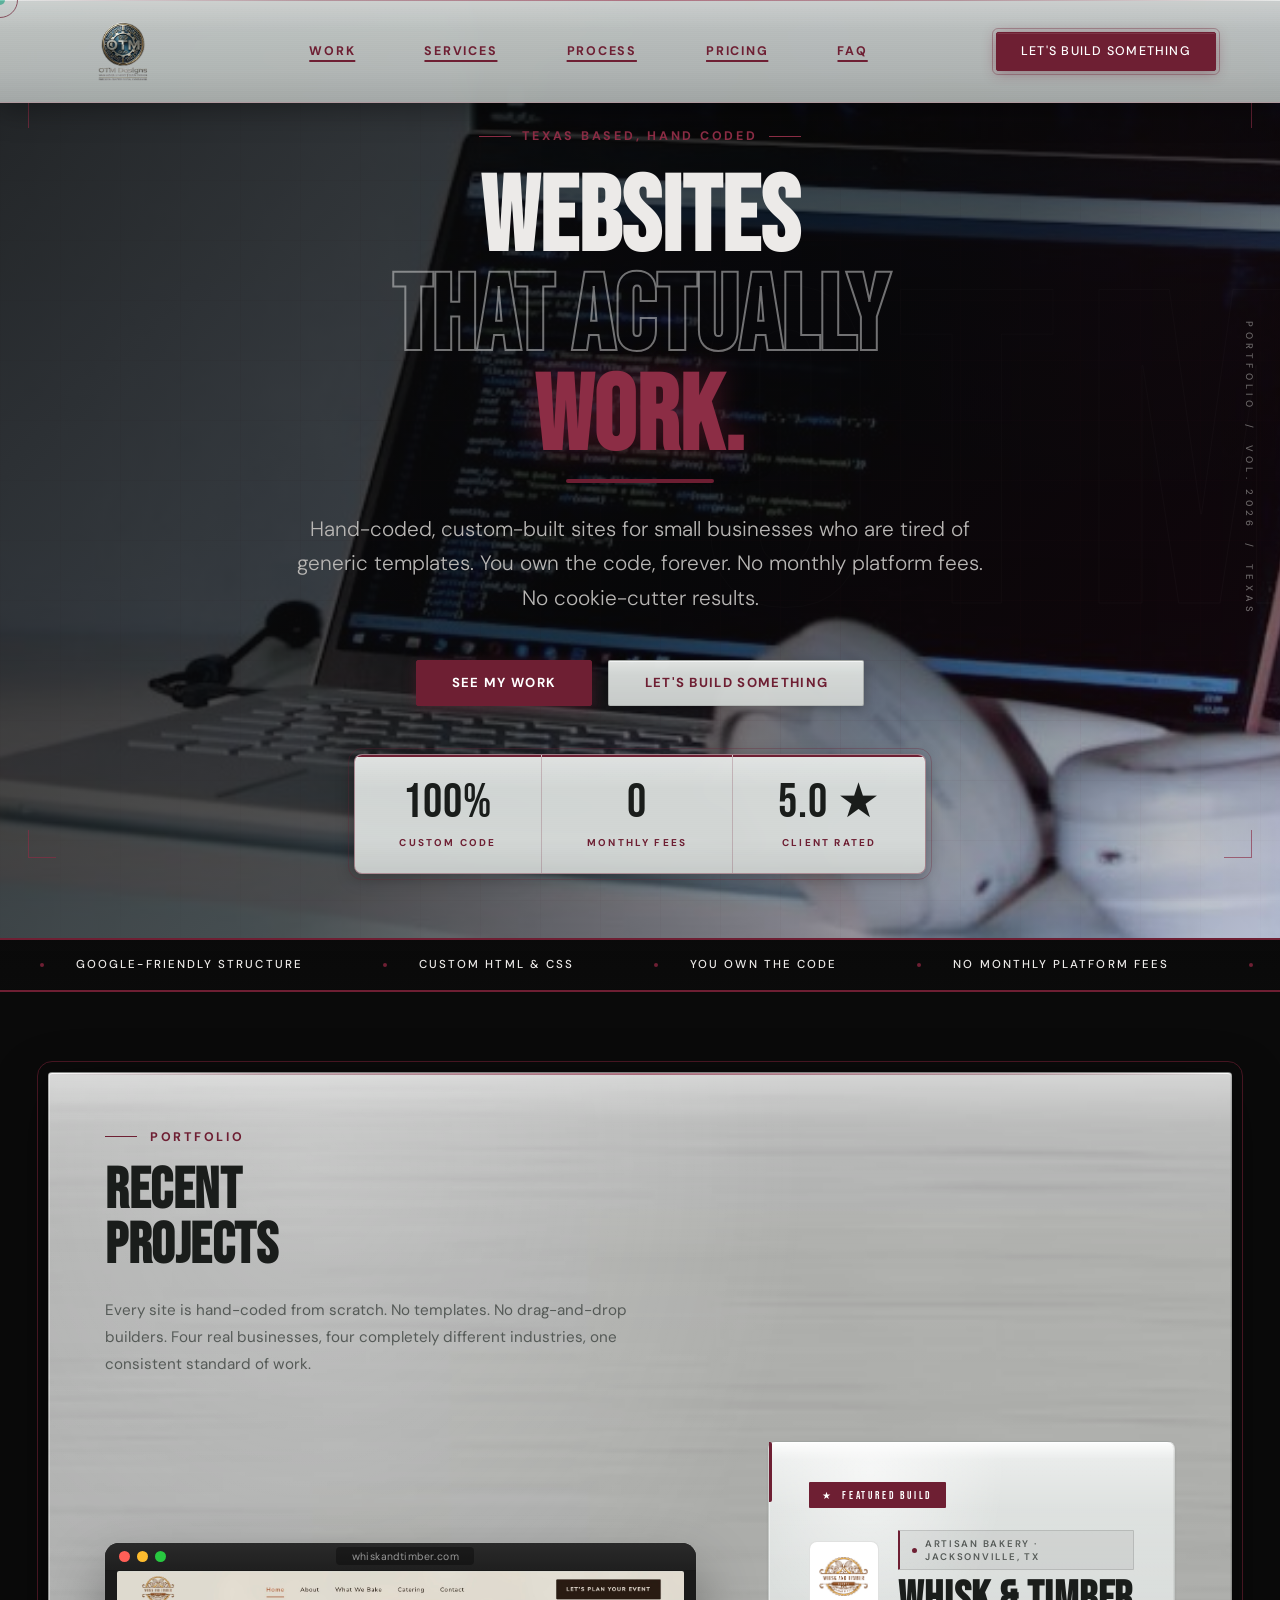
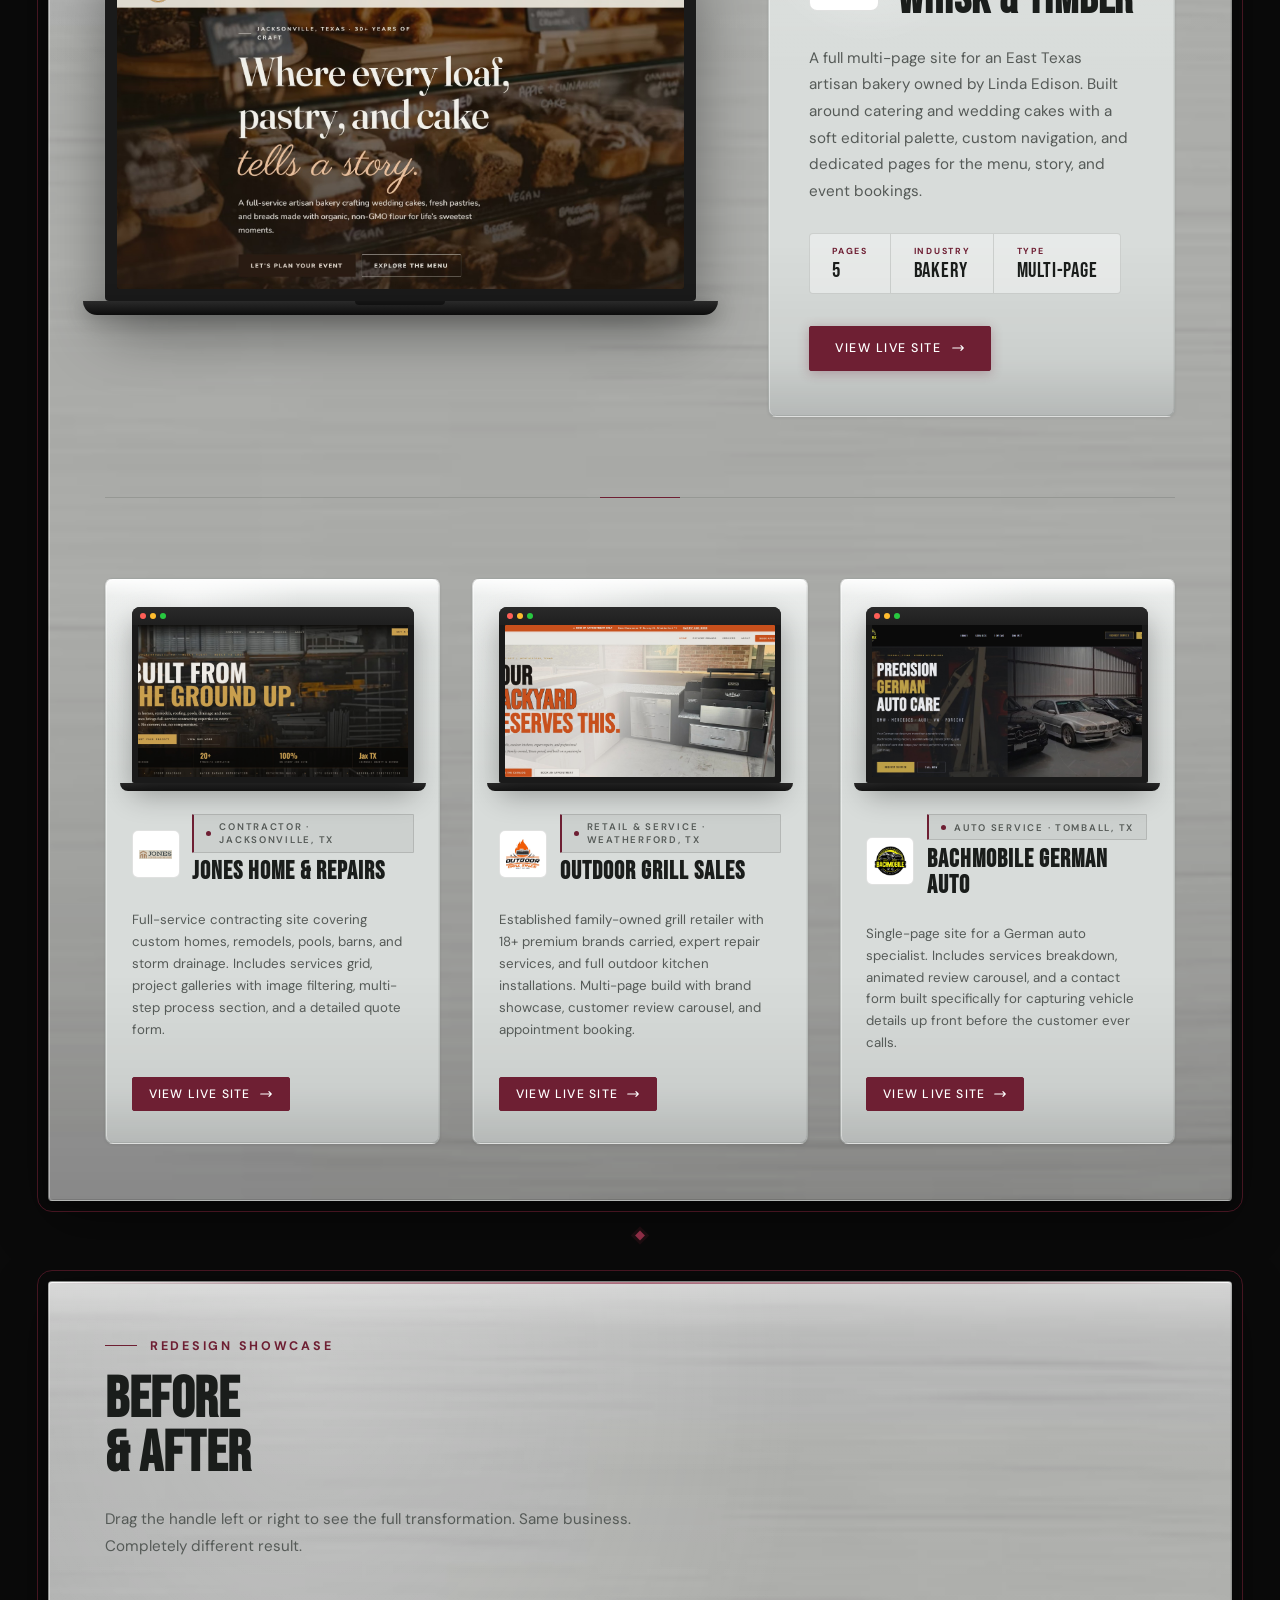
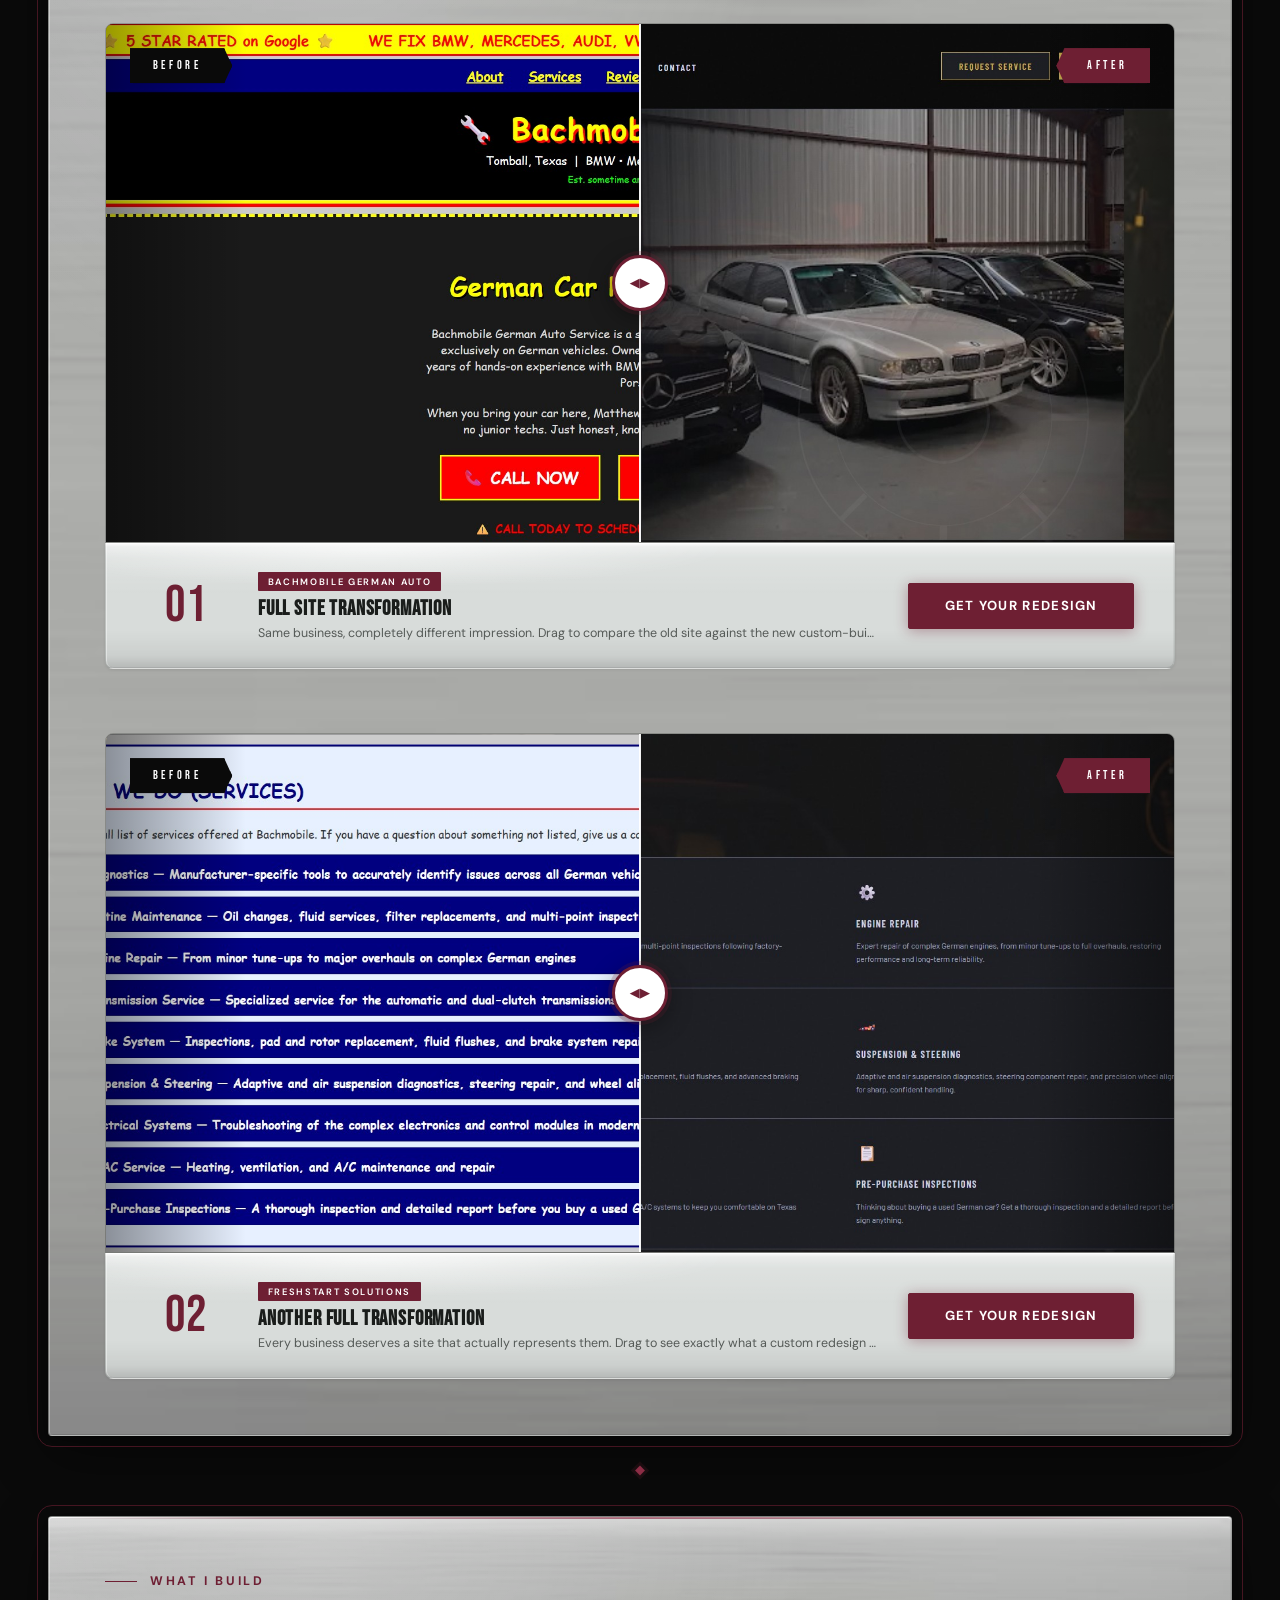
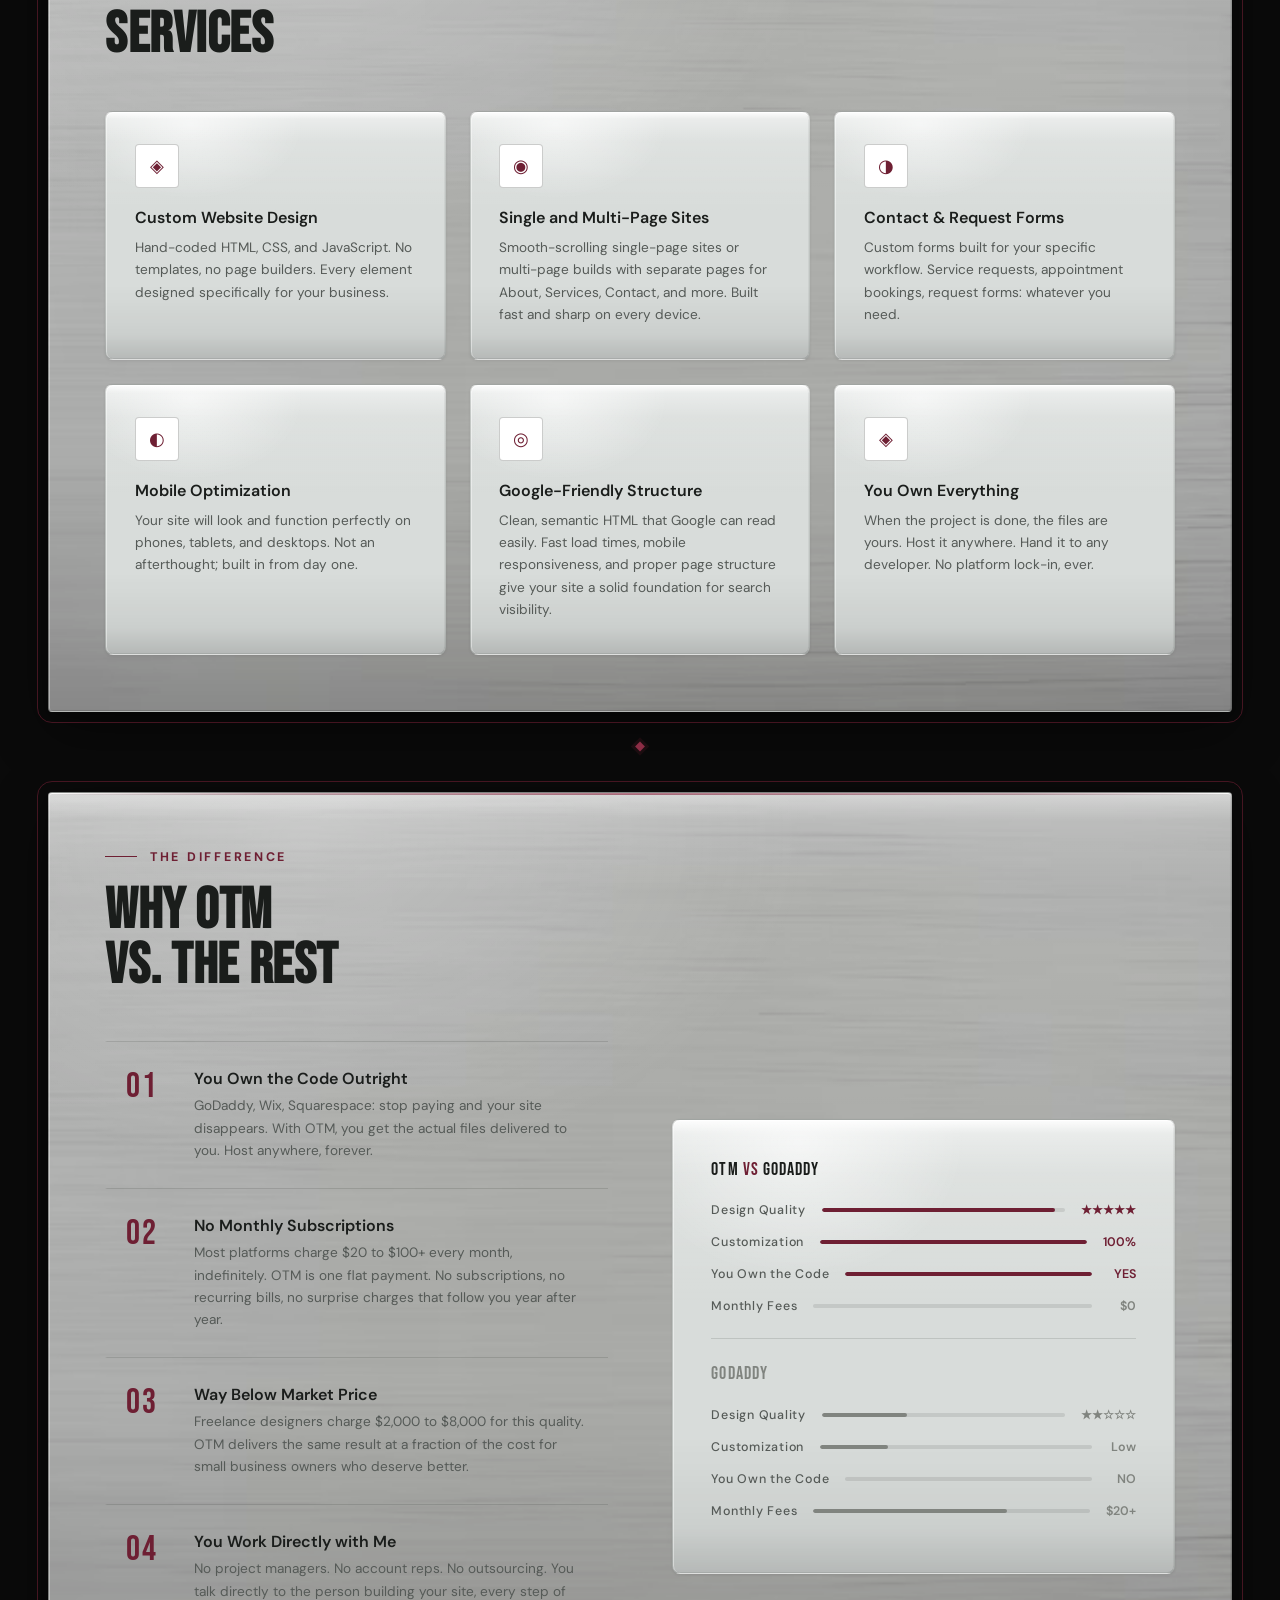
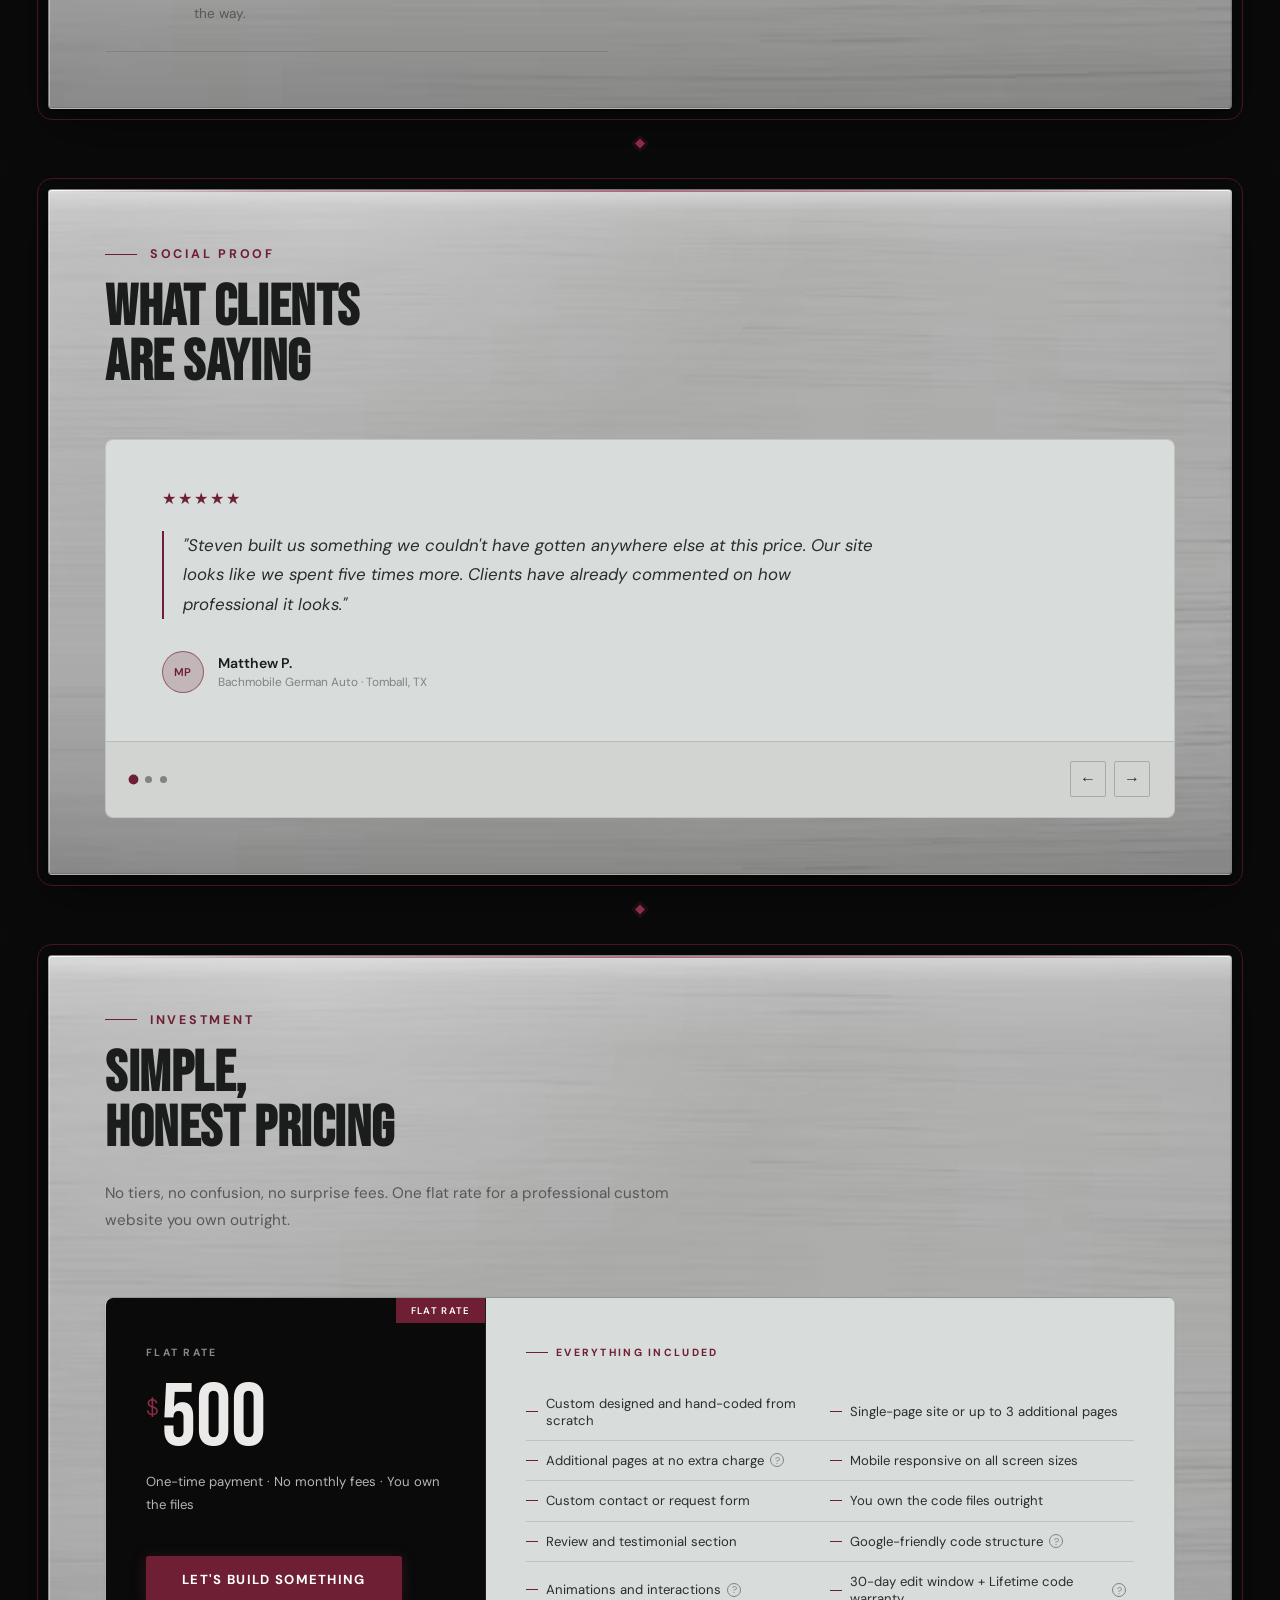
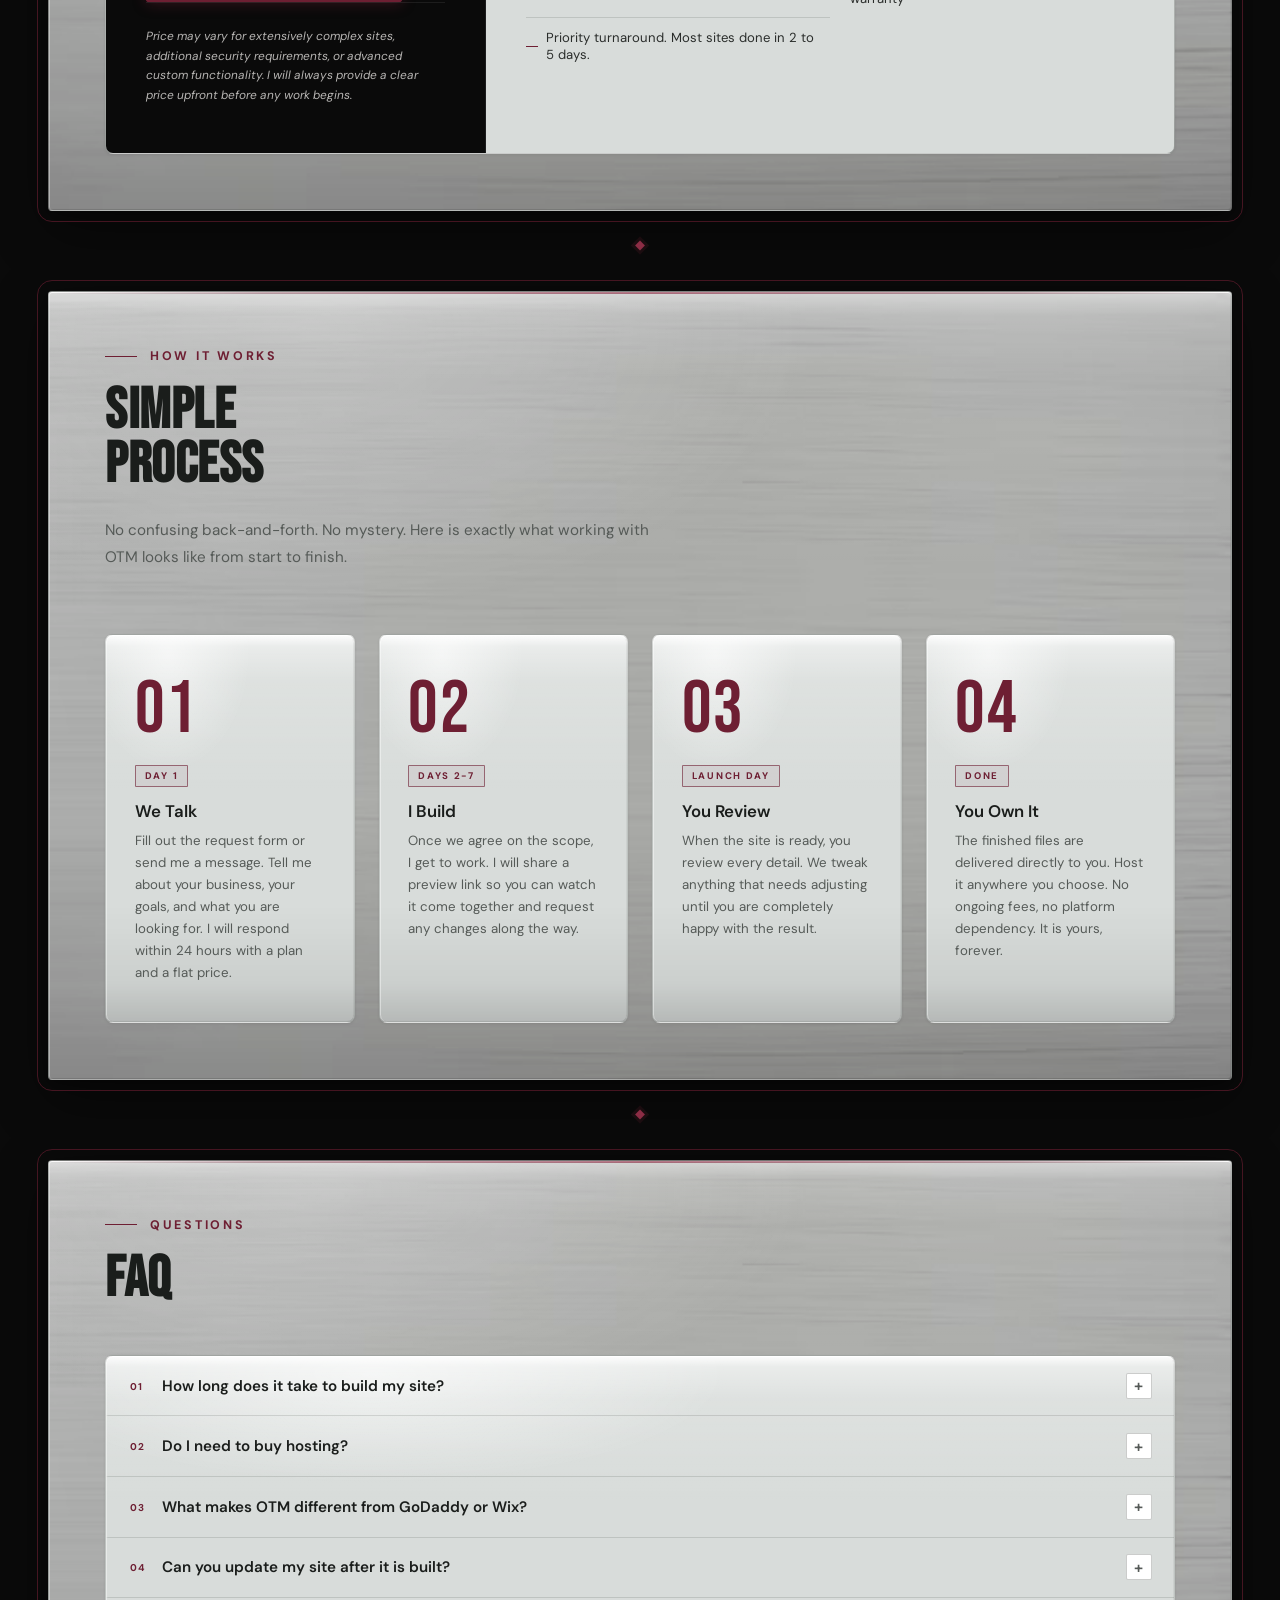
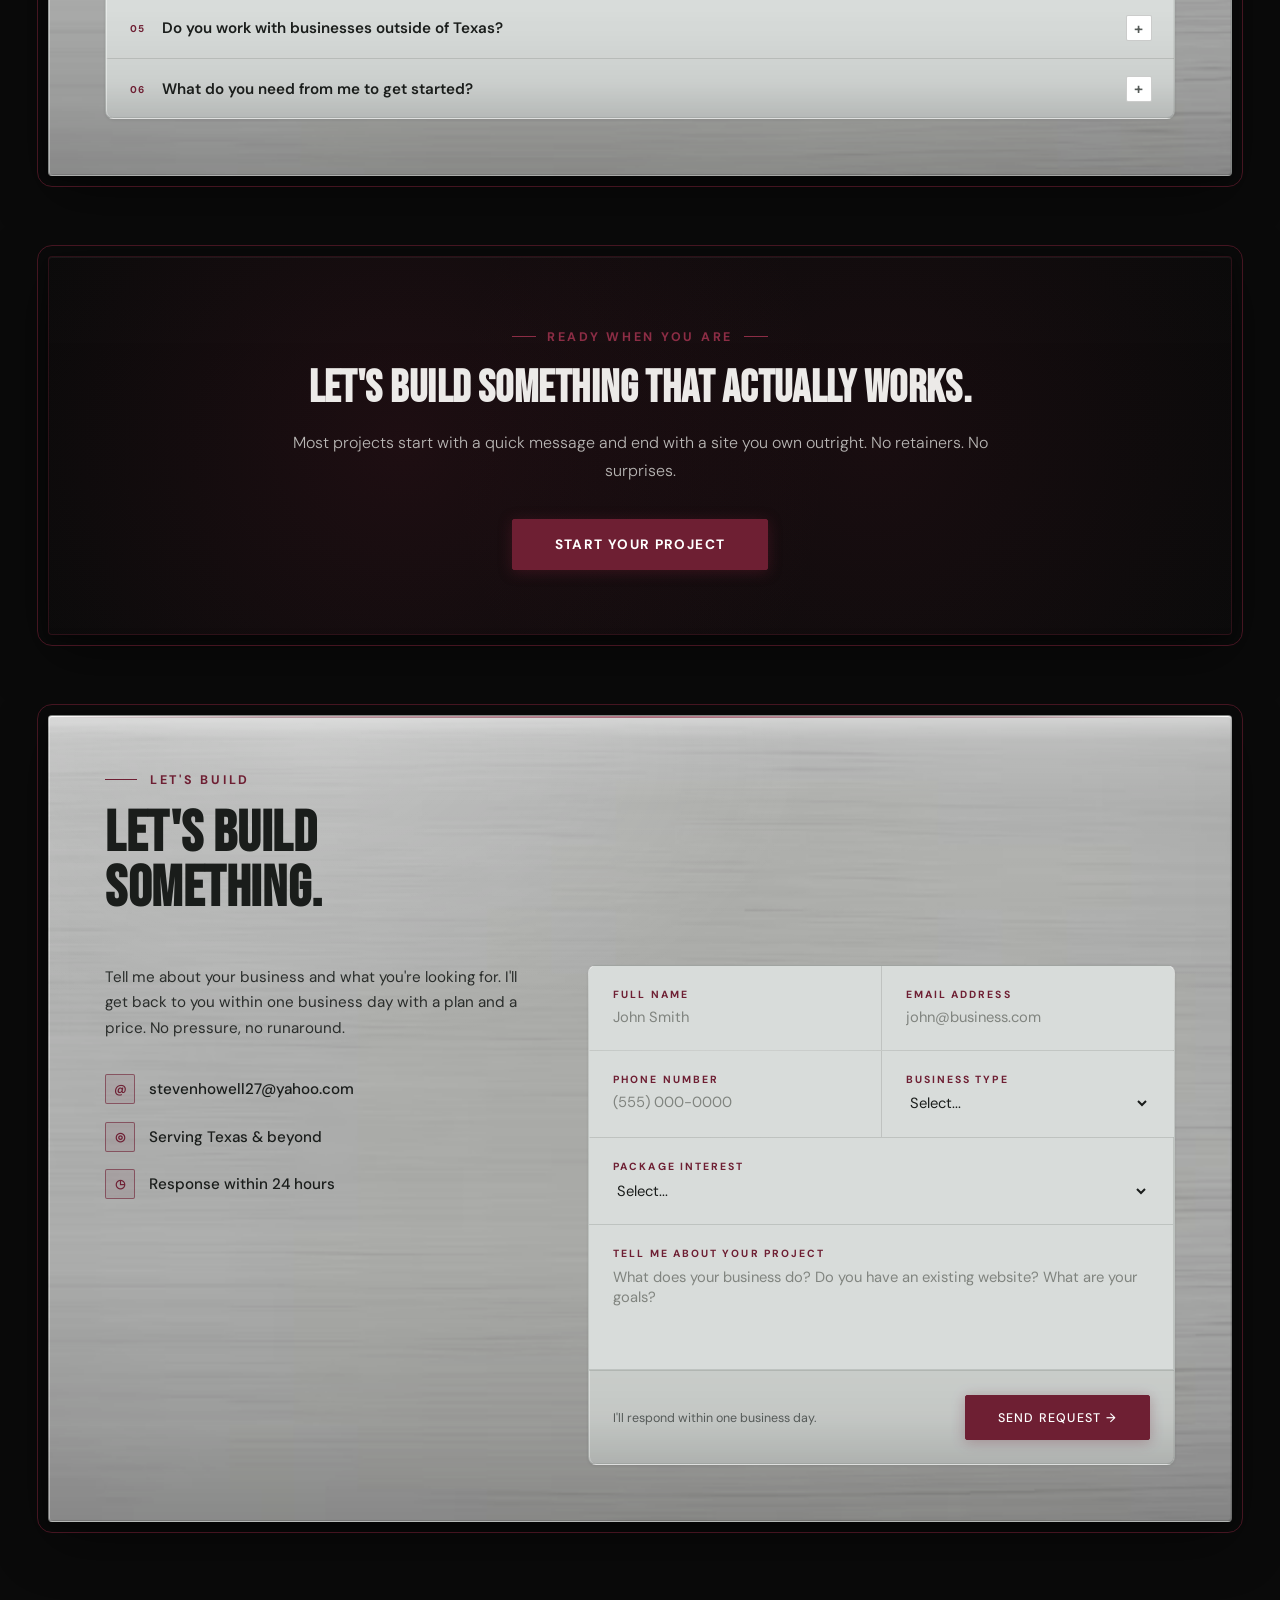
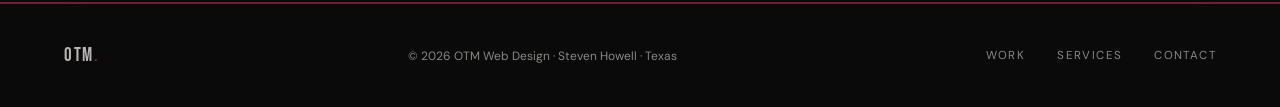
==== index.html @ e5c15d94 "Polishedddd" ====
<!DOCTYPE html>
<html lang="en">
<head>
<meta charset="UTF-8">
<meta name="viewport" content="width=device-width, initial-scale=1.0">
<title>OTM Web Design | Steven Howell</title>
<meta name="description" content="Custom hand-coded websites for small businesses. One flat fee. You own the code. No monthly platform fees. Built in Texas, serving everywhere.">
<link rel="preconnect" href="https://fonts.googleapis.com">
<link rel="preconnect" href="https://fonts.gstatic.com" crossorigin>
<link href="https://fonts.googleapis.com/css2?family=Bebas+Neue&family=DM+Sans:ital,opsz,wght@0,9..40,300;0,9..40,400;0,9..40,500;0,9..40,700;1,9..40,300&display=swap" rel="stylesheet">
<link rel="stylesheet" href="style.css">
</head>
<body data-page="home">

<!-- Scroll Progress Bar -->
<div id="progress-bar"></div>

<!-- Back to Top -->
<button id="back-top" onclick="window.scrollTo({top:0,behavior:'smooth'})" aria-label="Back to top">↑</button>

<!-- Custom Cursor -->
<div class="cursor" id="cursor"></div>
<div class="cursor-ring" id="cursor-ring"></div>

<!-- Floating Contact Button -->
<a href="#contact" id="float-contact">Let's Talk</a>

<!-- NAV -->
<nav>
  <a href="#" class="nav-logo-text" id="nav-logo">
    <img src="assets/assets-logo.png" alt="OTM Web Design" class="nav-logo-img" id="logo-img" onerror="this.style.display='none'; document.getElementById('logo-fallback').style.display='inline';">
    <span id="logo-fallback" style="display:none;">OTM<span style="color:var(--maroon);">.</span></span>
  </a>
  <button class="nav-toggle" id="navToggle" aria-label="Menu" aria-expanded="false">
    <span></span><span></span><span></span>
  </button>
  <ul class="nav-links" id="navLinks">
    <li><a href="#work">Work</a></li>
    <li><a href="#services">Services</a></li>
    <li><a href="#process">Process</a></li>
    <li><a href="#pricing">Pricing</a></li>
    <li><a href="#faq">FAQ</a></li>
    <li class="nav-mobile-cta"><a href="#contact">Let's Build</a></li>
  </ul>
  <a href="#contact" class="nav-cta">Let's Build Something</a>
</nav>

<!-- HERO -->
<section class="hero">
  <div class="hero-grid-bg"></div>
  <div class="hero-glow"></div>
  <div class="hero-bg-text">OTM</div>
  <div class="hero-frame" aria-hidden="true">
    <span class="hero-corner hero-corner-tl"></span>
    <span class="hero-corner hero-corner-tr"></span>
    <span class="hero-corner hero-corner-bl"></span>
    <span class="hero-corner hero-corner-br"></span>
    <div class="hero-vertical-meta">Portfolio &nbsp;/&nbsp; Vol. 2026 &nbsp;/&nbsp; Texas</div>
  </div>

  <div class="hero-content">
    <div class="hero-eyebrow">Texas Based, Hand Coded</div>
    <h1 class="hero-title">
      Websites<br>
      <span class="outline">That Actually</span><br>
      <span class="amber">
        <span class="word-cycle" id="wordCycle">Work.</span>
        <span class="hero-accent" id="heroAccent"></span>
      </span>
    </h1>
    <p class="hero-sub">
      Hand-coded, custom-built sites for small businesses who are tired of generic templates.
      You own the code, forever. No monthly platform fees. No cookie-cutter results.
    </p>
    <div class="hero-actions">
      <a href="#work" class="btn-primary">See My Work</a>
      <a href="#contact" class="btn-ghost">Let's Build Something</a>
    </div>
    <div class="hero-stats">
      <div class="stat-item">
        <div class="stat-num" data-target="100" data-suffix="%">100%</div>
        <div class="stat-label">Custom Code</div>
      </div>
      <div class="stat-item">
        <div class="stat-num" data-target="0" data-suffix="">$0</div>
        <div class="stat-label">Monthly Fees</div>
      </div>
      <div class="stat-item">
        <div class="stat-num">5.0 ★</div>
        <div class="stat-label">Client Rated</div>
      </div>
    </div>
  </div>
</section>

<!-- MARQUEE -->
<div class="marquee-strip">
  <div class="marquee-track" id="marquee">
    <div class="marquee-item"><span class="marquee-dot"></span>Google-Friendly Structure</div>
    <div class="marquee-item"><span class="marquee-dot"></span>Custom HTML &amp; CSS</div>
    <div class="marquee-item"><span class="marquee-dot"></span>You Own the Code</div>
    <div class="marquee-item"><span class="marquee-dot"></span>No Monthly Platform Fees</div>
    <div class="marquee-item"><span class="marquee-dot"></span>Mobile Optimized</div>
    <div class="marquee-item"><span class="marquee-dot"></span>Fast Load Times</div>
    <div class="marquee-item"><span class="marquee-dot"></span>Built for Small Business</div>
    <div class="marquee-item"><span class="marquee-dot"></span>Contact Forms Included</div>
    <div class="marquee-item"><span class="marquee-dot"></span>Google-Friendly Structure</div>
    <div class="marquee-item"><span class="marquee-dot"></span>Custom HTML &amp; CSS</div>
    <div class="marquee-item"><span class="marquee-dot"></span>You Own the Code</div>
    <div class="marquee-item"><span class="marquee-dot"></span>No Monthly Platform Fees</div>
    <div class="marquee-item"><span class="marquee-dot"></span>Mobile Optimized</div>
    <div class="marquee-item"><span class="marquee-dot"></span>Fast Load Times</div>
    <div class="marquee-item"><span class="marquee-dot"></span>Built for Small Business</div>
    <div class="marquee-item"><span class="marquee-dot"></span>Contact Forms Included</div>
  </div>
</div>

<!-- WORK -->
<section id="work">
  <div class="section-label reveal">Portfolio</div>
  <h2 class="section-title reveal reveal-delay-1">Recent<br>Projects</h2>
  <p class="section-intro reveal reveal-delay-2">Every site is hand-coded from scratch. No templates. No drag-and-drop builders. Four real businesses, four completely different industries, one consistent standard of work.</p>

  <!-- FEATURED HERO PROJECT -->
  <div class="work-featured reveal reveal-delay-2">
    <div class="featured-laptop">
      <div class="laptop-screen">
        <div class="laptop-browser-bar">
          <span class="browser-dot dot-red"></span>
          <span class="browser-dot dot-yellow"></span>
          <span class="browser-dot dot-green"></span>
          <span class="browser-url">whiskandtimber.com</span>
        </div>
        <img src="assets/assets-whiskandtimber.jpg" alt="Whisk & Timber Artisan Bakery website" class="laptop-img">
      </div>
      <div class="laptop-base"></div>
    </div>
    <div class="featured-info">
      <div class="featured-badge">Featured Build</div>
      <div class="featured-header">
        <div class="featured-logo">
          <img src="assets/logo-whiskandtimber.png" alt="Whisk & Timber logo">
        </div>
        <div class="featured-header-text">
          <div class="work-tag">Artisan Bakery · Jacksonville, TX</div>
          <h3 class="featured-title">Whisk &amp; Timber</h3>
        </div>
      </div>
      <p class="featured-desc">A full multi-page site for an East Texas artisan bakery owned by Linda Edison. Built around catering and wedding cakes with a soft editorial palette, custom navigation, and dedicated pages for the menu, story, and event bookings.</p>
      <div class="featured-meta">
        <div class="meta-item">
          <div class="meta-label">Pages</div>
          <div class="meta-value">5</div>
        </div>
        <div class="meta-item">
          <div class="meta-label">Industry</div>
          <div class="meta-value">Bakery</div>
        </div>
        <div class="meta-item">
          <div class="meta-label">Type</div>
          <div class="meta-value">Multi-page</div>
        </div>
      </div>
      <a href="https://whiskandtimber.com" target="_blank" rel="noopener" class="featured-link">
        View Live Site
        <svg fill="none" viewBox="0 0 24 24" stroke="currentColor" stroke-width="2"><path stroke-linecap="round" stroke-linejoin="round" d="M17 8l4 4m0 0l-4 4m4-4H3"/></svg>
      </a>
    </div>
  </div>

  <!-- SECONDARY PROJECTS GRID -->
  <div class="work-grid-new">
    <div class="work-card-new reveal">
      <div class="mini-laptop">
        <div class="mini-screen">
          <div class="mini-browser-bar">
            <span class="browser-dot dot-red"></span>
            <span class="browser-dot dot-yellow"></span>
            <span class="browser-dot dot-green"></span>
          </div>
          <img src="assets/assets-joneshomesrepairs.jpg" alt="Jones Home & Repairs website">
        </div>
        <div class="mini-base"></div>
      </div>
      <div class="card-header">
        <div class="card-logo">
          <img src="assets/logo-joneshomesrepairs.png" alt="Jones Home & Repairs logo">
        </div>
        <div class="card-header-text">
          <div class="work-tag">Contractor · Jacksonville, TX</div>
          <h3>Jones Home &amp; Repairs</h3>
        </div>
      </div>
      <p>Full-service contracting site covering custom homes, remodels, pools, barns, and storm drainage. Includes services grid, project galleries with image filtering, multi-step process section, and a detailed quote form.</p>
      <a href="https://joneshomesrepairs.com" target="_blank" rel="noopener" class="work-link">
        View Live Site
        <svg fill="none" viewBox="0 0 24 24" stroke="currentColor" stroke-width="2"><path stroke-linecap="round" stroke-linejoin="round" d="M17 8l4 4m0 0l-4 4m4-4H3"/></svg>
      </a>
    </div>

    <div class="work-card-new reveal reveal-delay-1">
      <div class="mini-laptop">
        <div class="mini-screen">
          <div class="mini-browser-bar">
            <span class="browser-dot dot-red"></span>
            <span class="browser-dot dot-yellow"></span>
            <span class="browser-dot dot-green"></span>
          </div>
          <img src="assets/assets-outdoorgrillsales.jpg" alt="Outdoor Grill Sales website">
        </div>
        <div class="mini-base"></div>
      </div>
      <div class="card-header">
        <div class="card-logo">
          <img src="assets/logo-outdoorgrillsales.png" alt="Outdoor Grill Sales logo">
        </div>
        <div class="card-header-text">
          <div class="work-tag">Retail &amp; Service · Weatherford, TX</div>
          <h3>Outdoor Grill Sales</h3>
        </div>
      </div>
      <p>Established family-owned grill retailer with 18+ premium brands carried, expert repair services, and full outdoor kitchen installations. Multi-page build with brand showcase, customer review carousel, and appointment booking.</p>
      <a href="https://outdoorgrillsales.com" target="_blank" rel="noopener" class="work-link">
        View Live Site
        <svg fill="none" viewBox="0 0 24 24" stroke="currentColor" stroke-width="2"><path stroke-linecap="round" stroke-linejoin="round" d="M17 8l4 4m0 0l-4 4m4-4H3"/></svg>
      </a>
    </div>

    <div class="work-card-new reveal reveal-delay-2">
      <div class="mini-laptop">
        <div class="mini-screen">
          <div class="mini-browser-bar">
            <span class="browser-dot dot-red"></span>
            <span class="browser-dot dot-yellow"></span>
            <span class="browser-dot dot-green"></span>
          </div>
          <img src="assets/assets-bachmobile.jpg" alt="Bachmobile German Auto website">
        </div>
        <div class="mini-base"></div>
      </div>
      <div class="card-header">
        <div class="card-logo">
          <img src="assets/logo-bachmobile.png" alt="Bachmobile German Auto logo">
        </div>
        <div class="card-header-text">
          <div class="work-tag">Auto Service · Tomball, TX</div>
          <h3>Bachmobile German Auto</h3>
        </div>
      </div>
      <p>Single-page site for a German auto specialist. Includes services breakdown, animated review carousel, and a contact form built specifically for capturing vehicle details up front before the customer ever calls.</p>
      <a href="https://bachmobilegerman.com" target="_blank" rel="noopener" class="work-link">
        View Live Site
        <svg fill="none" viewBox="0 0 24 24" stroke="currentColor" stroke-width="2"><path stroke-linecap="round" stroke-linejoin="round" d="M17 8l4 4m0 0l-4 4m4-4H3"/></svg>
      </a>
    </div>
  </div>
</section>

<!-- BEFORE / AFTER SHOWCASE -->
<section class="ba-section">
  <div class="section-label reveal">Redesign Showcase</div>
  <h2 class="section-title reveal reveal-delay-1">Before<br>&amp; After</h2>
  <p class="section-intro reveal reveal-delay-2">Drag the handle left or right to see the full transformation. Same business. Completely different result.</p>

  <!-- Slider 1 -->
  <div class="ba-wrap reveal reveal-delay-2">
    <div class="ba-slider" id="baSlider1">
      <img src="assets/assets-after1.jpg" alt="Before" class="ba-img-before">
      <img src="assets/assets-before1.jpg" alt="After" class="ba-img-after" id="baAfterImg1">
      <div class="ba-handle" id="baHandle1">
        <div class="ba-handle-btn">◀▶</div>
      </div>
      <span class="ba-label before-label">Before</span>
      <span class="ba-label after-label">After</span>
    </div>
    <div class="ba-info">
      <div class="ba-info-num">01</div>
      <div class="ba-info-text">
        <div class="ba-tag">Bachmobile German Auto</div>
        <h3>Full Site Transformation</h3>
        <p>Same business, completely different impression. Drag to compare the old site against the new custom-built version.</p>
      </div>
      <a href="#contact" class="btn-primary">Get Your Redesign</a>
    </div>
  </div>

  <!-- Slider 2 -->
  <div class="ba-wrap reveal reveal-delay-2">
    <div class="ba-slider" id="baSlider2">
      <img src="assets/assets-after2.jpg" alt="Before" class="ba-img-before">
      <img src="assets/assets-before2.jpg" alt="After" class="ba-img-after" id="baAfterImg2">
      <div class="ba-handle" id="baHandle2">
        <div class="ba-handle-btn">◀▶</div>
      </div>
      <span class="ba-label before-label">Before</span>
      <span class="ba-label after-label">After</span>
    </div>
    <div class="ba-info">
      <div class="ba-info-num">02</div>
      <div class="ba-info-text">
        <div class="ba-tag">FreshStart Solutions</div>
        <h3>Another Full Transformation</h3>
        <p>Every business deserves a site that actually represents them. Drag to see exactly what a custom redesign delivers.</p>
      </div>
      <a href="#contact" class="btn-primary">Get Your Redesign</a>
    </div>
  </div>
</section>

<!-- SERVICES -->
<section id="services">
  <div class="section-label reveal">What I Build</div>
  <h2 class="section-title reveal reveal-delay-1">Services</h2>

  <div class="services-grid">
    <div class="service-item reveal">
      <div class="service-icon">◈</div>
      <h3>Custom Website Design</h3>
      <p>Hand-coded HTML, CSS, and JavaScript. No templates, no page builders. Every element designed specifically for your business.</p>
    </div>
    <div class="service-item reveal reveal-delay-1">
      <div class="service-icon">◉</div>
      <h3>Single and Multi-Page Sites</h3>
      <p>Smooth-scrolling single-page sites or multi-page builds with separate pages for About, Services, Contact, and more. Built fast and sharp on every device.</p>
    </div>
    <div class="service-item reveal reveal-delay-2">
      <div class="service-icon">◑</div>
      <h3>Contact &amp; Request Forms</h3>
      <p>Custom forms built for your specific workflow. Service requests, appointment bookings, request forms: whatever you need.</p>
    </div>
    <div class="service-item reveal reveal-delay-3">
      <div class="service-icon">◐</div>
      <h3>Mobile Optimization</h3>
      <p>Your site will look and function perfectly on phones, tablets, and desktops. Not an afterthought; built in from day one.</p>
    </div>
    <div class="service-item reveal">
      <div class="service-icon">◎</div>
      <h3>Google-Friendly Structure</h3>
      <p>Clean, semantic HTML that Google can read easily. Fast load times, mobile responsiveness, and proper page structure give your site a solid foundation for search visibility.</p>
    </div>
    <div class="service-item reveal reveal-delay-1">
      <div class="service-icon">◈</div>
      <h3>You Own Everything</h3>
      <p>When the project is done, the files are yours. Host it anywhere. Hand it to any developer. No platform lock-in, ever.</p>
    </div>
  </div>
</section>

<!-- WHY OTM -->
<section id="why">
  <div class="section-label reveal">The Difference</div>
  <h2 class="section-title reveal reveal-delay-1">Why OTM<br>vs. The Rest</h2>

  <div class="why-grid">
    <div class="why-list">
      <div class="why-item reveal">
        <div class="why-num">01</div>
        <div class="why-content">
          <h3>You Own the Code Outright</h3>
          <p>GoDaddy, Wix, Squarespace: stop paying and your site disappears. With OTM, you get the actual files delivered to you. Host anywhere, forever.</p>
        </div>
      </div>
      <div class="why-item reveal reveal-delay-1">
        <div class="why-num">02</div>
        <div class="why-content">
          <h3>No Monthly Subscriptions</h3>
          <p>Most platforms charge $20 to $100+ every month, indefinitely. OTM is one flat payment. No subscriptions, no recurring bills, no surprise charges that follow you year after year.</p>
        </div>
      </div>
      <div class="why-item reveal reveal-delay-2">
        <div class="why-num">03</div>
        <div class="why-content">
          <h3>Way Below Market Price</h3>
          <p>Freelance designers charge $2,000 to $8,000 for this quality. OTM delivers the same result at a fraction of the cost for small business owners who deserve better.</p>
        </div>
      </div>
      <div class="why-item reveal reveal-delay-3">
        <div class="why-num">04</div>
        <div class="why-content">
          <h3>You Work Directly with Me</h3>
          <p>No project managers. No account reps. No outsourcing. You talk directly to the person building your site, every step of the way.</p>
        </div>
      </div>
    </div>
    <div class="why-visual reveal reveal-delay-2">
      <div class="compare-title">OTM <span>vs</span> GoDaddy</div>
      <div class="compare-row">
        <span class="compare-label">Design Quality</span>
        <div class="compare-bar-wrap"><div class="compare-bar" style="width:96%"></div></div>
        <span class="compare-val accent">★★★★★</span>
      </div>
      <div class="compare-row">
        <span class="compare-label">Customization</span>
        <div class="compare-bar-wrap"><div class="compare-bar" style="width:100%"></div></div>
        <span class="compare-val accent">100%</span>
      </div>
      <div class="compare-row">
        <span class="compare-label">You Own the Code</span>
        <div class="compare-bar-wrap"><div class="compare-bar" style="width:100%"></div></div>
        <span class="compare-val accent">YES</span>
      </div>
      <div class="compare-row">
        <span class="compare-label">Monthly Fees</span>
        <div class="compare-bar-wrap"><div class="compare-bar low" style="width:0%"></div></div>
        <span class="compare-val dim">$0</span>
      </div>
      <hr class="vs-divider">
      <div class="compare-title dim"><span class="dim">GoDaddy</span></div>
      <div class="compare-row">
        <span class="compare-label">Design Quality</span>
        <div class="compare-bar-wrap"><div class="compare-bar low" style="width:35%"></div></div>
        <span class="compare-val dim">★★☆☆☆</span>
      </div>
      <div class="compare-row">
        <span class="compare-label">Customization</span>
        <div class="compare-bar-wrap"><div class="compare-bar low" style="width:25%"></div></div>
        <span class="compare-val dim">Low</span>
      </div>
      <div class="compare-row">
        <span class="compare-label">You Own the Code</span>
        <div class="compare-bar-wrap"><div class="compare-bar low" style="width:0%"></div></div>
        <span class="compare-val dim">NO</span>
      </div>
      <div class="compare-row">
        <span class="compare-label">Monthly Fees</span>
        <div class="compare-bar-wrap"><div class="compare-bar low" style="width:70%"></div></div>
        <span class="compare-val dim">$20+</span>
      </div>
    </div>
  </div>
</section>

<!-- REVIEWS -->
<section id="reviews">
  <div class="section-label reveal">Social Proof</div>
  <h2 class="section-title reveal reveal-delay-1">What Clients<br>Are Saying</h2>

  <div class="carousel-wrap reveal">
    <div class="carousel-track" id="carouselTrack">
      <div class="testimonial-card">
        <div class="stars">★★★★★</div>
        <blockquote>"Steven built us something we couldn't have gotten anywhere else at this price. Our site looks like we spent five times more. Clients have already commented on how professional it looks."</blockquote>
        <div class="testimonial-author">
          <div class="author-avatar">MP</div>
          <div>
            <div class="author-name">Matthew P.</div>
            <div class="author-detail">Bachmobile German Auto · Tomball, TX</div>
          </div>
        </div>
      </div>
      <div class="testimonial-card">
        <div class="stars">★★★★★</div>
        <blockquote>"I was using a GoDaddy template for two years and finally made the switch. The difference is night and day. Steven turned it around fast and the whole process was incredibly easy."</blockquote>
        <div class="testimonial-author">
          <div class="author-avatar">JR</div>
          <div>
            <div class="author-name">James R.</div>
            <div class="author-detail">Local Business Owner · San Antonio, TX</div>
          </div>
        </div>
      </div>
      <div class="testimonial-card">
        <div class="stars">★★★★★</div>
        <blockquote>"What sold me was that I actually own the files when it's done. No more being held hostage by a platform. Steven knows what he's doing and the price was unbelievably fair."</blockquote>
        <div class="testimonial-author">
          <div class="author-avatar">KS</div>
          <div>
            <div class="author-name">Karen S.</div>
            <div class="author-detail">Small Business Owner · Houston, TX</div>
          </div>
        </div>
      </div>
    </div>
    <div class="carousel-controls">
      <div class="carousel-dots" id="carouselDots">
        <button class="carousel-dot active" onclick="goTo(0)" aria-label="Slide 1"></button>
        <button class="carousel-dot" onclick="goTo(1)" aria-label="Slide 2"></button>
        <button class="carousel-dot" onclick="goTo(2)" aria-label="Slide 3"></button>
      </div>
      <div class="carousel-btns">
        <button class="carousel-btn" onclick="carouselPrev()" aria-label="Previous">&#8592;</button>
        <button class="carousel-btn" onclick="carouselNext()" aria-label="Next">&#8594;</button>
      </div>
    </div>
  </div>
</section>

<!-- PRICING -->
<section id="pricing">
  <div class="section-label reveal">Investment</div>
  <h2 class="section-title reveal reveal-delay-1">Simple,<br>Honest Pricing</h2>
  <p class="section-intro reveal reveal-delay-2">No tiers, no confusion, no surprise fees. One flat rate for a professional custom website you own outright.</p>

  <div class="pricing-single reveal reveal-delay-2">
    <div class="pricing-single-left">
      <div class="pricing-tier">Flat Rate</div>
      <div class="pricing-price"><sup>$</sup>500</div>
      <div class="pricing-desc">One-time payment · No monthly fees · You own the files</div>
      <a href="#contact" class="btn-primary pricing-cta">Let's Build Something</a>
      <p class="pricing-disclaimer">Price may vary for extensively complex sites, additional security requirements, or advanced custom functionality. I will always provide a clear price upfront before any work begins.</p>
    </div>
    <div class="pricing-single-right">
      <div class="pricing-features-title">Everything Included</div>
      <ul class="pricing-features">
        <li>Custom designed and hand-coded from scratch</li>
        <li>Single-page site or up to 3 additional pages</li>
        <li>
          <span class="tooltip-wrap">
            Additional pages at no extra charge
            <span class="tooltip-icon">?</span>
            <span class="tooltip-box">Need an About page, Services page, or Contact page instead of just a section? No problem. Up to 3 extra HTML pages are included.</span>
          </span>
        </li>
        <li>Mobile responsive on all screen sizes</li>
        <li>Custom contact or request form</li>
        <li>You own the code files outright</li>
        <li>Review and testimonial section</li>
        <li>
          <span class="tooltip-wrap">
            Google-friendly code structure
            <span class="tooltip-icon">?</span>
            <span class="tooltip-box">Clean semantic HTML and fast load times give your site a solid foundation for Google to find and index it.</span>
          </span>
        </li>
        <li>
          <span class="tooltip-wrap">
            Animations and interactions
            <span class="tooltip-icon">?</span>
            <span class="tooltip-box">Scroll animations, hover effects, smooth transitions. All the bells and whistles built in.</span>
          </span>
        </li>
        <li>
          <span class="tooltip-wrap">
            30-day edit window + Lifetime code warranty
            <span class="tooltip-icon">?</span>
            <span class="tooltip-box">30 days of edits after delivery, plus a Lifetime warranty on any code defects.</span>
          </span>
        </li>
        <li>Priority turnaround. Most sites done in 2 to 5 days.</li>
      </ul>
    </div>
  </div>
</section>

<!-- PROCESS -->
<section id="process">
  <div class="section-label reveal">How It Works</div>
  <h2 class="section-title reveal reveal-delay-1">Simple<br>Process</h2>
  <p class="section-intro reveal reveal-delay-2">No confusing back-and-forth. No mystery. Here is exactly what working with OTM looks like from start to finish.</p>
  <div class="process-steps">
    <div class="process-step reveal">
      <div class="process-step-num">01</div>
      <div class="process-step-tag">Day 1</div>
      <h3>We Talk</h3>
      <p>Fill out the request form or send me a message. Tell me about your business, your goals, and what you are looking for. I will respond within 24 hours with a plan and a flat price.</p>
    </div>
    <div class="process-step reveal reveal-delay-1">
      <div class="process-step-num">02</div>
      <div class="process-step-tag">Days 2-7</div>
      <h3>I Build</h3>
      <p>Once we agree on the scope, I get to work. I will share a preview link so you can watch it come together and request any changes along the way.</p>
    </div>
    <div class="process-step reveal reveal-delay-2">
      <div class="process-step-num">03</div>
      <div class="process-step-tag">Launch Day</div>
      <h3>You Review</h3>
      <p>When the site is ready, you review every detail. We tweak anything that needs adjusting until you are completely happy with the result.</p>
    </div>
    <div class="process-step reveal reveal-delay-3">
      <div class="process-step-num">04</div>
      <div class="process-step-tag">Done</div>
      <h3>You Own It</h3>
      <p>The finished files are delivered directly to you. Host it anywhere you choose. No ongoing fees, no platform dependency. It is yours, forever.</p>
    </div>
  </div>
</section>

<!-- FAQ -->
<section id="faq">
  <div class="section-label reveal">Questions</div>
  <h2 class="section-title reveal reveal-delay-1">FAQ</h2>
  <div class="faq-list reveal reveal-delay-2">
    <div class="faq-item">
      <button class="faq-question" onclick="toggleFaq(this)">
        How long does it take to build my site?
        <span class="faq-icon">+</span>
      </button>
      <div class="faq-answer"><p>Most sites are completed within 2 to 5 business days from the time we agree on the scope. Larger or more complex projects may take up to two weeks. I will always give you a realistic timeline upfront before any work begins.</p></div>
    </div>
    <div class="faq-item">
      <button class="faq-question" onclick="toggleFaq(this)">
        Do I need to buy hosting?
        <span class="faq-icon">+</span>
      </button>
      <div class="faq-answer"><p>Your site is hosted completely free through GitHub Pages, with no monthly hosting fees at all. The only cost is your domain name, which you register through a provider like Namecheap for around $10 to $15 per year. I will walk you through the entire setup so you are never on your own.</p></div>
    </div>
    <div class="faq-item">
      <button class="faq-question" onclick="toggleFaq(this)">
        What makes OTM different from GoDaddy or Wix?
        <span class="faq-icon">+</span>
      </button>
      <div class="faq-answer"><p>With GoDaddy or Wix, you are renting a website. Stop paying and it disappears. With OTM, you receive the actual code files and own them outright. The design is also 100% custom, not a template that hundreds of other businesses are using.</p></div>
    </div>
    <div class="faq-item">
      <button class="faq-question" onclick="toggleFaq(this)">
        Can you update my site after it is built?
        <span class="faq-icon">+</span>
      </button>
      <div class="faq-answer"><p>Yes. After the code is delivered, you have 30 days to request any changes to verbiage, images, color schemes, or layout. Beyond that, I offer a Lifetime code warranty. If anything breaks or malfunctions due to a flaw in the code itself, I will fix it at no charge. I stand behind my work and will never hand off a defective product.</p></div>
    </div>
    <div class="faq-item">
      <button class="faq-question" onclick="toggleFaq(this)">
        Do you work with businesses outside of Texas?
        <span class="faq-icon">+</span>
      </button>
      <div class="faq-answer"><p>Yes. Everything is done remotely so location is never an issue. I currently work with clients across Texas and take on projects from anywhere in the United States.</p></div>
    </div>
    <div class="faq-item">
      <button class="faq-question" onclick="toggleFaq(this)">
        What do you need from me to get started?
        <span class="faq-icon">+</span>
      </button>
      <div class="faq-answer"><p>Just the basics: your business name, what you do, your logo if you have one, any photos you want used, and a general idea of what you are looking for. I will handle the rest and ask questions along the way if I need more details.</p></div>
    </div>
  </div>
</section>

<!-- CTA STRIP (full-bleed dark anchor) -->
<div class="cta-strip">
  <div class="cta-inner">
    <div class="cta-eyebrow">Ready When You Are</div>
    <h2 class="cta-title">Let's build something that actually works.</h2>
    <p class="cta-sub">Most projects start with a quick message and end with a site you own outright. No retainers. No surprises.</p>
    <a href="#contact" class="btn-primary cta-btn">Start Your Project</a>
  </div>
</div>

<!-- CONTACT -->
<section id="contact">
  <div class="section-label reveal">Let's Build</div>
  <h2 class="section-title reveal reveal-delay-1">Let's Build<br>Something.</h2>

  <div class="contact-inner">
    <div class="contact-info reveal">
      <p>Tell me about your business and what you're looking for. I'll get back to you within one business day with a plan and a price. No pressure, no runaround.</p>
      <div class="contact-detail">
        <div class="contact-detail-icon">@</div>
        <span>stevenhowell27<span>@</span>yahoo.com</span>
      </div>
      <div class="contact-detail">
        <div class="contact-detail-icon">◎</div>
        <span>Serving Texas &amp; beyond</span>
      </div>
      <div class="contact-detail">
        <div class="contact-detail-icon">◷</div>
        <span>Response within 24 hours</span>
      </div>
    </div>

    <div class="reveal reveal-delay-1">
      <form class="contact-form" id="contactForm" action="https://formspree.io/f/xnjozbnj" method="POST">
        <div class="form-row">
          <div class="form-field">
            <label>Full Name</label>
            <input type="text" name="full_name" placeholder="John Smith" required>
          </div>
          <div class="form-field">
            <label>Email Address</label>
            <input type="email" name="email" placeholder="john@business.com" required>
          </div>
        </div>
        <div class="form-row">
          <div class="form-field">
            <label>Phone Number</label>
            <input type="tel" name="phone" placeholder="(555) 000-0000">
          </div>
          <div class="form-field">
            <label>Business Type</label>
            <select name="business_type">
              <option value="">Select...</option>
              <option>Auto / Mechanic Shop</option>
              <option>Restaurant / Food</option>
              <option>Contractor / Trade</option>
              <option>Salon / Beauty</option>
              <option>Retail / Shop</option>
              <option>Medical / Dental</option>
              <option>Fitness / Gym</option>
              <option>Other</option>
            </select>
          </div>
        </div>
        <div class="form-field">
          <label>Package Interest</label>
          <select name="package_interest">
            <option value="">Select...</option>
            <option>Standard Site: $500</option>
            <option>Not Sure Yet</option>
          </select>
        </div>
        <div class="form-field">
          <label>Tell Me About Your Project</label>
          <textarea rows="4" name="project_details" placeholder="What does your business do? Do you have an existing website? What are your goals?"></textarea>
        </div>
        <div class="form-submit-row">
          <span class="form-note">I'll respond within one business day.</span>
          <button type="submit" class="form-submit">Send Request &#8594;</button>
        </div>
      </form>
      <div class="form-success" id="formSuccess">
        <h3>Request Received!</h3>
        <p>Thanks for reaching out. Steven will be in touch within one business day.</p>
      </div>
    </div>
  </div>
</section>

<!-- FOOTER -->
<footer>
  <div class="footer-logo">OTM<span>.</span></div>
  <div class="footer-copy">&#169; 2026 OTM Web Design · Steven Howell · Texas</div>
  <div class="footer-links">
    <a href="#work">Work</a>
    <a href="#services">Services</a>
    <a href="#contact">Contact</a>
  </div>
</footer>

<script src="script.js"></script>
</body>
</html>
---- style.css ----
/* ============================================================
   OTM WEB DESIGN PORTFOLIO, DARK/INDUSTRIAL VARIANT
   Stone cards on locked dark bg, maroon accent, framed sections
   ============================================================ */

:root {
  /* BRAND ACCENT (burgundy) */
  --maroon: #6E1F33;
  --maroon-light: #8C2D45;
  --maroon-dim: #4D1525;
  --maroon-glow: rgba(110, 31, 51, 0.2);

  /* DARK ANCHOR (hero, marquee, CTA strip, footer) */
  --ink: #0A0A0A;
  --ink-2: #111111;
  --ink-3: #181818;
  --ink-4: #222222;
  --ink-text: #ECEAE8;
  --ink-text-muted: #B8B6B4;
  --ink-text-dim: #888885;
  --ink-border: rgba(255, 255, 255, 0.08);

  /* SILVER/PLATINUM SECTION CARDS */
  --stone: #BFC4C2;            /* primary card surface, cool silver-grey */
  --stone-soft: #CACFCD;        /* alt tone */
  --stone-bright: #D8DCDA;      /* sub-cards inside (lighter, creates lift) */
  --stone-bright-2: #E6E9E7;    /* hover state for sub-cards */

  /* TEXT ON STONE */
  --ink-deep: #1A1D1B;
  --ink-on-stone: #2A2D2B;
  --ink-on-stone-muted: #555A57;
  --ink-on-stone-dim: #80847F;
  --stone-border: rgba(20, 23, 21, 0.13);
  --stone-border-strong: rgba(20, 23, 21, 0.22);

  /* FRAME */
  --frame: rgba(110, 31, 51, 0.6);
  --frame-soft: rgba(110, 31, 51, 0.35);
}

*, *::before, *::after { box-sizing: border-box; margin: 0; padding: 0; }

html { scroll-behavior: smooth; }

body {
  font-family: 'DM Sans', sans-serif;
  background: var(--ink);
  color: var(--ink-text);
  overflow-x: hidden;
  cursor: none;
  position: relative;
  min-height: 100vh;
}

/* LOCKED BODY BACKGROUND (body::before pattern, iOS Safari safe) */
body::before {
  content: '';
  position: fixed;
  inset: 0;
  background: var(--ink) url('assets/assets-bg-dark.jpg') center center / cover no-repeat;
  filter: brightness(0.55);
  z-index: -1;
  pointer-events: none;
}

body.nav-open { overflow: hidden; }

/* ============================================================
   CUSTOM CURSOR
   ============================================================ */

.cursor {
  position: fixed;
  width: 10px; height: 10px;
  background: var(--maroon);
  border-radius: 50%;
  pointer-events: none;
  z-index: 9999;
  transform: translate(-50%, -50%);
  transition: transform 0.1s, width 0.2s, height 0.2s, opacity 0.2s;
  mix-blend-mode: difference;
}
.cursor-ring {
  position: fixed;
  width: 36px; height: 36px;
  border: 1.5px solid rgba(110, 31, 51, 0.7);
  border-radius: 50%;
  pointer-events: none;
  z-index: 9998;
  transform: translate(-50%, -50%);
}

/* ============================================================
   NAV (sticky, blurred)
   ============================================================ */

nav {
  position: fixed; top: 0; left: 0; right: 0; z-index: 100;
  display: flex; align-items: center; justify-content: space-between;
  padding: 1.2rem 4rem;
  background:
    linear-gradient(180deg,
      rgba(255, 255, 255, 0.18) 0%,
      transparent 30%,
      transparent 70%,
      rgba(0, 0, 0, 0.04) 100%),
    repeating-linear-gradient(0deg,
      transparent 0,
      transparent 1px,
      rgba(255, 255, 255, 0.022) 1px,
      rgba(255, 255, 255, 0.022) 2px),
    linear-gradient(180deg,
      rgba(202, 207, 205, 0.94) 0%,
      rgba(180, 185, 183, 0.92) 100%);
  backdrop-filter: blur(18px) saturate(140%);
  -webkit-backdrop-filter: blur(18px) saturate(140%);
  border-bottom: 1px solid rgba(110, 31, 51, 0.3);
  box-shadow:
    inset 0 1px 0 rgba(255, 255, 255, 0.55),
    0 6px 28px rgba(0, 0, 0, 0.35);
  transition: padding 0.3s ease, background 0.3s ease, border-color 0.3s ease;
}
nav::before {
  content: '';
  position: absolute;
  top: 0; left: 0; right: 0;
  height: 1px;
  background: linear-gradient(90deg,
    transparent 0%,
    rgba(110, 31, 51, 0.5) 25%,
    rgba(140, 45, 69, 0.75) 50%,
    rgba(110, 31, 51, 0.5) 75%,
    transparent 100%);
  opacity: 0.85;
  pointer-events: none;
}
nav.scrolled {
  padding: 0.85rem 4rem;
  background:
    linear-gradient(180deg,
      rgba(255, 255, 255, 0.15) 0%,
      transparent 35%,
      rgba(0, 0, 0, 0.05) 100%),
    repeating-linear-gradient(0deg,
      transparent 0,
      transparent 1px,
      rgba(255, 255, 255, 0.022) 1px,
      rgba(255, 255, 255, 0.022) 2px),
    linear-gradient(180deg,
      rgba(195, 200, 198, 0.97) 0%,
      rgba(173, 178, 176, 0.96) 100%);
  border-bottom-color: rgba(110, 31, 51, 0.4);
  box-shadow:
    inset 0 1px 0 rgba(255, 255, 255, 0.6),
    0 8px 32px rgba(0, 0, 0, 0.4);
}

.nav-logo-img {
  height: 64px; width: auto;
  display: block;
}
.nav-logo-text {
  font-family: 'Bebas Neue', sans-serif;
  font-size: 1.6rem;
  letter-spacing: 0.08em;
  color: var(--ink-deep);
  text-decoration: none;
}
.nav-logo-text span { color: var(--maroon); }

.nav-links {
  display: flex; gap: 2.5rem; list-style: none; align-items: center;
}
.nav-links a {
  position: relative;
  display: inline-block;
  padding: 0.5rem 0.85rem;
  font-size: 0.78rem;
  letter-spacing: 0.14em;
  text-transform: uppercase;
  color: var(--maroon);
  text-decoration: underline;
  text-underline-offset: 5px;
  text-decoration-thickness: 1.5px;
  font-weight: 700;
  border: 1px solid transparent;
  border-radius: 3px;
  transition: color 0.25s, border-color 0.25s, background 0.25s, box-shadow 0.25s;
}
.nav-links a:hover {
  color: var(--maroon-light);
  border-color: var(--maroon);
  background: rgba(110, 31, 51, 0.06);
  box-shadow:
    0 0 18px rgba(110, 31, 51, 0.45),
    0 0 0 3px rgba(110, 31, 51, 0.08),
    inset 0 0 8px rgba(110, 31, 51, 0.08);
}
.nav-mobile-cta { display: none; }

.nav-cta {
  position: relative;
  background: var(--maroon);
  color: #fff;
  padding: 0.65rem 1.5rem;
  border-radius: 2px;
  font-size: 0.78rem;
  font-weight: 500;
  letter-spacing: 0.1em;
  text-transform: uppercase;
  text-decoration: none;
  transition: background 0.2s, transform 0.15s, box-shadow 0.2s;
  border: 1px solid var(--maroon);
  outline: 1px solid rgba(110, 31, 51, 0.35);
  outline-offset: 3px;
  box-shadow:
    0 2px 14px rgba(110, 31, 51, 0.4),
    inset 0 1px 0 rgba(255, 255, 255, 0.1);
}
.nav-cta:hover {
  background: var(--maroon-light);
  transform: translateY(-1px);
  box-shadow:
    0 6px 22px rgba(110, 31, 51, 0.55),
    inset 0 1px 0 rgba(255, 255, 255, 0.15);
}

/* HAMBURGER */
.nav-toggle {
  display: none;
  background: none;
  border: none;
  width: 32px;
  height: 32px;
  position: relative;
  cursor: none;
  z-index: 110;
}
.nav-toggle span {
  display: block;
  width: 24px;
  height: 2px;
  background: var(--ink-deep);
  position: absolute;
  left: 4px;
  transition: transform 0.3s, opacity 0.3s, top 0.3s, background 0.3s;
}
.nav-toggle span:nth-child(1) { top: 9px; }
.nav-toggle span:nth-child(2) { top: 15px; }
.nav-toggle span:nth-child(3) { top: 21px; }
.nav-toggle.open span { background: var(--maroon-light); }
.nav-toggle.open span:nth-child(1) { transform: rotate(45deg); top: 15px; }
.nav-toggle.open span:nth-child(2) { opacity: 0; }
.nav-toggle.open span:nth-child(3) { transform: rotate(-45deg); top: 15px; }

/* ============================================================
   HERO (full-bleed dark anchor)
   ============================================================ */

.hero {
  min-height: 100vh;
  min-height: 100dvh;
  display: flex; align-items: center; justify-content: center;
  padding: 6rem 4rem 3rem;
  position: relative;
  overflow: hidden;
  background:
    var(--ink)
    url('assets/hero-main.jpg') center center / cover no-repeat,
    url('assets/assets-bg-dark.jpg') center center / cover no-repeat;
}
.hero::after {
  content: '';
  position: absolute; inset: 0;
  background:
    linear-gradient(135deg,
      rgba(10, 10, 10, 0.88) 0%,
      rgba(10, 10, 10, 0.7) 55%,
      rgba(110, 31, 51, 0.18) 100%);
  z-index: 0;
}
.hero-grid-bg {
  position: absolute; inset: 0;
  z-index: 1;
  background-image:
    linear-gradient(rgba(110, 31, 51, 0.06) 1px, transparent 1px),
    linear-gradient(90deg, rgba(110, 31, 51, 0.06) 1px, transparent 1px);
  background-size: 60px 60px;
  mask-image: radial-gradient(ellipse 80% 80% at 50% 50%, black 30%, transparent 100%);
}
.hero-glow {
  position: absolute;
  width: 700px; height: 700px;
  background: radial-gradient(circle, rgba(110, 31, 51, 0.14) 0%, transparent 70%);
  top: -200px; right: -200px;
  pointer-events: none;
  z-index: 1;
}
.hero-bg-text {
  position: absolute;
  font-family: 'Bebas Neue', sans-serif;
  font-size: clamp(16rem, 35vw, 28rem);
  color: transparent;
  -webkit-text-stroke: 1px rgba(255, 255, 255, 0.04);
  line-height: 1;
  top: 50%; right: -5%;
  transform: translateY(-50%);
  pointer-events: none;
  z-index: 1;
  letter-spacing: 0.05em;
  user-select: none;
}
.hero-content {
  position: relative;
  width: 100%;
  max-width: 1100px;
  z-index: 2;
  display: flex;
  flex-direction: column;
  align-items: center;
  text-align: center;
  margin: 0 auto;
}
.hero-eyebrow {
  display: inline-flex; align-items: center; gap: 0.7rem;
  font-size: 0.78rem;
  letter-spacing: 0.22em;
  text-transform: uppercase;
  font-weight: 700;
  color: var(--maroon-light);
  margin-bottom: 1.6rem;
  width: fit-content;
}
.hero-eyebrow::before, .hero-eyebrow::after {
  content: '';
  display: block;
  width: 32px; height: 1px;
  background: var(--maroon-light);
}
.hero-title {
  font-family: 'Bebas Neue', sans-serif;
  font-size: clamp(3.5rem, 8.2vw, 6.6rem);
  line-height: 0.95;
  letter-spacing: 0.01em;
  margin-bottom: 1.8rem;
  color: var(--ink-text);
}
.hero-title .outline {
  -webkit-text-stroke: 2px rgba(220, 220, 220, 0.5);
  color: transparent;
}
.hero-title .amber {
  color: var(--maroon-light);
  position: relative;
  display: inline-block;
  text-shadow: 0 0 30px rgba(110, 31, 51, 0.6);
}
.hero-accent {
  display: block;
  height: 4px;
  width: 0%;
  background: var(--maroon);
  margin: 0.1em auto 0;
  border-radius: 2px;
  animation: accentGrow 1.2s cubic-bezier(0.22, 1, 0.36, 1) 0.4s forwards;
}
@keyframes accentGrow { from { width: 0%; } to { width: 70%; } }

.hero-sub {
  font-size: 1.3rem;
  line-height: 1.65;
  color: var(--ink-text-muted);
  max-width: 700px;
  margin-bottom: 2.8rem;
  font-weight: 300;
}
.hero-actions {
  display: flex; gap: 1rem;
  align-items: center;
  justify-content: center;
  flex-wrap: wrap;
}
.hero-stats {
  display: flex;
  flex-direction: row;
  gap: 0;
  margin-top: 3rem;
  border: 1px solid rgba(110, 31, 51, 0.45);
  outline: 1px solid rgba(110, 31, 51, 0.3);
  outline-offset: 5px;
  width: fit-content;
  max-width: 100%;
  background:
    linear-gradient(180deg,
      rgba(255, 255, 255, 0.32) 0%,
      transparent 28%,
      transparent 72%,
      rgba(0, 0, 0, 0.06) 100%),
    repeating-linear-gradient(0deg,
      transparent 0,
      transparent 1px,
      rgba(255, 255, 255, 0.025) 1px,
      rgba(255, 255, 255, 0.025) 2px),
    rgba(216, 220, 218, 0.96);
  backdrop-filter: blur(10px) saturate(140%);
  -webkit-backdrop-filter: blur(10px) saturate(140%);
  border-radius: 8px;
  overflow: hidden;
  box-shadow:
    inset 0 1px 0 rgba(255, 255, 255, 0.55),
    0 4px 18px rgba(0, 0, 0, 0.3);
}
.stat-item {
  padding: 1.5rem 2.8rem;
  text-align: center;
  border-right: 1px solid rgba(110, 31, 51, 0.22);
  position: relative;
}
.stat-item::before {
  content: '';
  position: absolute;
  top: 0; left: 0; right: 0;
  height: 2px;
  background: var(--maroon);
}
.stat-item:last-child { border-right: none; }
.stat-num {
  font-family: 'Bebas Neue', sans-serif;
  font-size: 3rem;
  color: var(--ink-deep);
  line-height: 1;
  letter-spacing: 0.02em;
}
.stat-label {
  font-size: 0.62rem;
  letter-spacing: 0.22em;
  text-transform: uppercase;
  color: var(--maroon);
  margin-top: 0.55rem;
  font-weight: 700;
}

/* ============================================================
   HERO KINETIC WORD CYCLE
   ============================================================ */

.word-cycle {
  display: inline-block;
  will-change: transform, opacity;
  backface-visibility: hidden;
}

/* ============================================================
   HERO EDITORIAL FRAME LANGUAGE
   (corner brackets, vertical meta, build credits)
   ============================================================ */

.hero-frame {
  position: absolute;
  inset: 0;
  z-index: 3;
  pointer-events: none;
}

.hero-corner {
  position: absolute;
  width: 28px;
  height: 28px;
  display: block;
}
.hero-corner-tl {
  top: 100px; left: 28px;
  border-top: 1px solid rgba(140, 45, 69, 0.65);
  border-left: 1px solid rgba(140, 45, 69, 0.65);
}
.hero-corner-tr {
  top: 100px; right: 28px;
  border-top: 1px solid rgba(140, 45, 69, 0.65);
  border-right: 1px solid rgba(140, 45, 69, 0.65);
}
.hero-corner-bl {
  bottom: 80px; left: 28px;
  border-bottom: 1px solid rgba(140, 45, 69, 0.65);
  border-left: 1px solid rgba(140, 45, 69, 0.65);
}
.hero-corner-br {
  bottom: 80px; right: 28px;
  border-bottom: 1px solid rgba(140, 45, 69, 0.65);
  border-right: 1px solid rgba(140, 45, 69, 0.65);
}

.hero-vertical-meta {
  position: absolute;
  right: 24px;
  top: 50%;
  transform: translateY(-50%);
  writing-mode: vertical-rl;
  font-family: 'DM Sans', sans-serif;
  font-size: 0.6rem;
  letter-spacing: 0.45em;
  text-transform: uppercase;
  color: rgba(184, 182, 180, 0.55);
  font-weight: 500;
  white-space: nowrap;
}

.hero-build-credits {
  position: absolute;
  bottom: 30px;
  left: 50%;
  transform: translateX(-50%);
  font-family: 'DM Sans', sans-serif;
  font-size: 0.55rem;
  letter-spacing: 0.32em;
  text-transform: uppercase;
  color: rgba(184, 182, 180, 0.5);
  font-weight: 500;
  white-space: nowrap;
  display: flex;
  align-items: center;
  gap: 0.7rem;
}
.hero-credit-dot {
  width: 6px;
  height: 6px;
  border-radius: 50%;
  background: var(--maroon);
  display: inline-block;
  flex-shrink: 0;
  box-shadow: 0 0 0 2px rgba(110, 31, 51, 0.25);
  animation: creditPulse 2.4s ease-in-out infinite;
}
@keyframes creditPulse {
  0%, 100% { opacity: 1; box-shadow: 0 0 0 2px rgba(110, 31, 51, 0.25); }
  50% { opacity: 0.55; box-shadow: 0 0 0 4px rgba(110, 31, 51, 0.12); }
}
@media (prefers-reduced-motion: reduce) {
  .hero-credit-dot { animation: none; }
}

/* ============================================================
   BUTTONS
   ============================================================ */

.btn-primary {
  background: var(--maroon);
  color: #fff;
  padding: 0.85rem 2.2rem;
  border-radius: 2px;
  font-size: 0.82rem;
  font-weight: 700;
  letter-spacing: 0.1em;
  text-transform: uppercase;
  text-decoration: none;
  border: 1px solid var(--maroon);
  cursor: none;
  transition: background 0.2s, transform 0.15s, box-shadow 0.2s;
  display: inline-block;
  box-shadow: 0 2px 14px rgba(110, 31, 51, 0.4);
}
.btn-primary:hover {
  background: var(--maroon-light);
  transform: translateY(-2px);
  box-shadow: 0 6px 22px rgba(110, 31, 51, 0.5);
}
.btn-ghost {
  color: var(--maroon);
  padding: 0.85rem 2.2rem;
  border-radius: 2px;
  font-size: 0.82rem;
  font-weight: 700;
  letter-spacing: 0.1em;
  text-transform: uppercase;
  text-decoration: none;
  border: 1px solid var(--stone-border-strong);
  background:
    linear-gradient(180deg,
      rgba(255, 255, 255, 0.32) 0%,
      transparent 30%,
      rgba(0, 0, 0, 0.05) 100%),
    rgba(216, 220, 218, 0.97);
  box-shadow:
    inset 0 1px 0 rgba(255, 255, 255, 0.6),
    0 2px 12px rgba(0, 0, 0, 0.22);
  transition: background 0.2s, color 0.2s, transform 0.15s, box-shadow 0.2s;
  display: inline-block;
}
.btn-ghost:hover {
  color: var(--maroon-light);
  background:
    linear-gradient(180deg,
      rgba(255, 255, 255, 0.4) 0%,
      transparent 30%,
      rgba(0, 0, 0, 0.04) 100%),
    rgba(232, 235, 233, 1);
  transform: translateY(-2px);
  box-shadow:
    inset 0 1px 0 rgba(255, 255, 255, 0.7),
    0 6px 20px rgba(0, 0, 0, 0.28);
}

/* ============================================================
   MARQUEE STRIP (full-bleed dark band, no card)
   ============================================================ */

.marquee-strip {
  border-top: 2px solid var(--maroon);
  border-bottom: 2px solid var(--maroon);
  overflow: hidden;
  padding: 1.1rem 0;
  background:
    linear-gradient(180deg,
      rgba(10, 10, 10, 0.52) 0%,
      rgba(10, 10, 10, 0.65) 100%),
    url('assets/cta-bg.jpg') center center / cover no-repeat,
    var(--ink);
  isolation: isolate;
  position: relative;
  z-index: 2;
}
.marquee-track {
  display: flex; gap: 0;
  width: max-content;
  animation: marquee 38s linear infinite;
  will-change: transform;
}
.marquee-strip:hover .marquee-track { animation-play-state: paused; }
.marquee-item {
  display: flex; align-items: center; gap: 2rem;
  padding: 0 2.5rem;
  font-size: 0.72rem;
  letter-spacing: 0.18em;
  text-transform: uppercase;
  color: var(--ink-text);
  white-space: nowrap;
  font-weight: 500;
}
.marquee-dot {
  width: 4px; height: 4px; border-radius: 50%;
  background: var(--maroon);
  flex-shrink: 0;
}
@keyframes marquee { from { transform: translateX(0); } to { transform: translateX(-50%); } }
@media (prefers-reduced-motion: reduce) {
  .marquee-track { animation: none; }
}

/* ============================================================
   SECTION CARD SYSTEM (the heart of the dark/industrial layout)
   Every <section> by default becomes a contained stone card with
   a 1px maroon offset outline acting as a frame. Hero overrides.
   ============================================================ */

section {
  background:
    /* Top-edge highlight (light catching the metal edge) */
    linear-gradient(180deg,
      rgba(255, 255, 255, 0.5) 0%,
      rgba(255, 255, 255, 0.18) 3%,
      rgba(255, 255, 255, 0.05) 10%,
      transparent 35%,
      transparent 65%,
      rgba(0, 0, 0, 0.08) 88%,
      rgba(0, 0, 0, 0.18) 100%),
    /* Directional studio light from upper-left */
    radial-gradient(ellipse 70% 60% at 22% 5%,
      rgba(255, 255, 255, 0.22) 0%,
      transparent 60%),
    /* Photographic brushed-metal texture */
    url('assets/card-texture.jpg') center center / cover no-repeat,
    /* Solid fallback if texture is missing */
    var(--stone);
  color: var(--ink-on-stone);
  border: 1px solid var(--stone-border-strong);
  border-radius: 4px;
  outline: 1px solid var(--frame);
  outline-offset: 10px;
  box-shadow:
    inset 0 1px 0 rgba(255, 255, 255, 0.95),
    inset 1px 0 0 rgba(255, 255, 255, 0.35),
    inset -1px 0 0 rgba(0, 0, 0, 0.06),
    inset 0 -1px 0 rgba(0, 0, 0, 0.12),
    0 4px 12px rgba(0, 0, 0, 0.25),
    0 18px 56px rgba(0, 0, 0, 0.45);
  padding: 56px 56px;
  margin: 80px auto;
  max-width: 1240px;
  width: calc(100% - 6rem);
  position: relative;
}

/* Editorial gutter marker between consecutive section cards */
section + section::before {
  content: '';
  position: absolute;
  top: -50px;
  left: 50%;
  width: 7px;
  height: 7px;
  background: var(--maroon-light);
  transform: translateX(-50%) rotate(45deg);
  box-shadow: 0 0 0 3px rgba(110, 31, 51, 0.18);
  pointer-events: none;
  z-index: 5;
}

/* Burgundy top accent stripe on every section card */
section:not(.hero)::after {
  content: '';
  position: absolute;
  top: 0; left: 0; right: 0;
  height: 2px;
  background: linear-gradient(90deg,
    transparent 0%,
    rgba(110, 31, 51, 0.35) 18%,
    rgba(140, 45, 69, 0.65) 50%,
    rgba(110, 31, 51, 0.35) 82%,
    transparent 100%);
  border-radius: 4px 4px 0 0;
  pointer-events: none;
  z-index: 1;
}

/* Hero overrides default section styling (hero stays full-bleed dark) */
section.hero {
  background: var(--ink) url('assets/assets-bg-dark.jpg') center center / cover no-repeat;
  color: var(--ink-text);
  border: none;
  border-radius: 0;
  outline: none;
  box-shadow: none;
  padding: 8rem 4rem 4rem;
  margin: 0;
  max-width: 100%;
  width: 100%;
}
section.hero::before {
  content: '';
  position: absolute; inset: 0;
  background-image: url('assets/hero-main.jpg');
  background-size: cover;
  background-position: center;
  background-repeat: no-repeat;
  z-index: 0;
  opacity: 1;
  /* If hero-main.jpg doesn't exist yet, the image silently fails and the */
  /* layered ink + assets-bg-dark.jpg base from .hero shows through. */
}
section.hero::after { z-index: 1; }
.hero > .hero-content { z-index: 3; }

/* ============================================================
   SECTION TITLES + EYEBROWS (on stone cards)
   ============================================================ */

.section-label {
  font-size: 0.78rem;
  letter-spacing: 0.22em;
  text-transform: uppercase;
  color: var(--maroon);
  margin-bottom: 1.2rem;
  display: flex;
  align-items: center;
  gap: 0.8rem;
  font-weight: 700;
}
.section-label::before {
  content: '';
  display: block;
  width: 32px; height: 1px;
  background: var(--maroon);
}
.section-title {
  font-family: 'Bebas Neue', sans-serif;
  font-size: clamp(2.2rem, 4.8vw, 3.6rem);
  line-height: 0.95;
  margin-bottom: 1.5rem;
  color: var(--ink-deep);
  letter-spacing: 0.01em;
}
.section-intro {
  font-size: 0.95rem;
  color: var(--ink-on-stone-muted);
  font-weight: 400;
  max-width: 580px;
  line-height: 1.75;
  margin-bottom: 4rem;
}

/* ============================================================
   UNIFIED SUB-CARD SYSTEM
   (services, work cards, testimonials, process, pricing all share the same base)
   ============================================================ */

.subcard,
.service-item,
.work-card-new,
.testimonial-card,
.process-step,
.pricing-single,
.featured-info,
.why-visual,
.faq-list,
.contact-form,
.ba-info {
  background:
    linear-gradient(180deg,
      rgba(255, 255, 255, 0.95) 0%,
      rgba(255, 255, 255, 0.45) 3%,
      rgba(255, 255, 255, 0.15) 12%,
      transparent 40%,
      transparent 70%,
      rgba(0, 0, 0, 0.06) 90%,
      rgba(0, 0, 0, 0.16) 100%),
    radial-gradient(ellipse 55% 50% at 25% 5%,
      rgba(255, 255, 255, 0.6) 0%,
      transparent 60%),
    var(--stone-bright);
  border: 1px solid var(--stone-border);
  border-radius: 8px;
  transition: background 0.25s, border-color 0.25s, transform 0.3s, box-shadow 0.3s;
  box-shadow:
    inset 0 1px 0 rgba(255, 255, 255, 1),
    inset 1px 0 0 rgba(255, 255, 255, 0.4),
    inset -1px 0 0 rgba(0, 0, 0, 0.05),
    inset 0 -1px 0 rgba(0, 0, 0, 0.08),
    0 1px 3px rgba(0, 0, 0, 0.08);
}

/* ============================================================
   WORK SECTION
   ============================================================ */

/* FEATURED PROJECT */
.work-featured {
  display: grid;
  grid-template-columns: 1.45fr 1fr;
  gap: 4.5rem;
  align-items: center;
  margin-bottom: 5rem;
  padding-bottom: 5rem;
  border-bottom: 1px solid var(--stone-border);
  position: relative;
}
.work-featured::after {
  content: '';
  position: absolute;
  bottom: -1px;
  left: 50%;
  transform: translateX(-50%);
  width: 80px;
  height: 1px;
  background: var(--maroon);
}

.work-tag {
  display: inline-flex;
  align-items: center;
  gap: 0.5rem;
  font-size: 0.6rem;
  letter-spacing: 0.18em;
  text-transform: uppercase;
  color: var(--ink-on-stone-muted);
  background: rgba(26, 24, 20, 0.06);
  border: 1px solid var(--stone-border);
  border-left: 2px solid var(--maroon);
  padding: 0.35rem 0.75rem;
  border-radius: 1px;
  width: fit-content;
  font-weight: 600;
}
.work-tag::before {
  content: '';
  width: 5px; height: 5px;
  border-radius: 50%;
  background: var(--maroon);
  flex-shrink: 0;
}

.work-link {
  display: inline-flex;
  align-items: center;
  gap: 0.5rem;
  font-size: 0.76rem;
  letter-spacing: 0.1em;
  text-transform: uppercase;
  color: #FFFFFF;
  background: var(--maroon);
  padding: 0.5rem 1rem;
  border: 1px solid var(--maroon);
  border-radius: 2px;
  text-decoration: none;
  transition: background 0.2s, gap 0.2s;
  width: fit-content;
  font-weight: 500;
}
.work-link:hover { background: var(--maroon-light); gap: 0.8rem; }
.work-link svg { width: 14px; height: 14px; }

/* LAPTOP MOCKUPS */
.featured-laptop, .mini-laptop { position: relative; }

.laptop-screen {
  position: relative;
  background: #1a1a1a;
  border-radius: 14px 14px 4px 4px;
  padding: 28px 12px 12px;
  box-shadow:
    0 30px 60px rgba(0, 0, 0, 0.4),
    0 0 0 1px rgba(255, 255, 255, 0.04);
  transition: transform 0.5s cubic-bezier(0.22, 1, 0.36, 1);
}
.featured-laptop:hover .laptop-screen { transform: translateY(-6px) rotateX(2deg); }

.laptop-browser-bar {
  position: absolute;
  top: 0; left: 0; right: 0;
  height: 28px;
  background: linear-gradient(180deg, #2a2a2a 0%, #1f1f1f 100%);
  border-radius: 14px 14px 0 0;
  display: flex;
  align-items: center;
  padding: 0 14px;
  gap: 7px;
  border-bottom: 1px solid rgba(0, 0, 0, 0.4);
}
.browser-dot {
  width: 11px; height: 11px;
  border-radius: 50%;
  flex-shrink: 0;
}
.dot-red { background: #ff5f57; }
.dot-yellow { background: #febc2e; }
.dot-green { background: #28c840; }
.browser-url {
  margin-left: auto;
  margin-right: auto;
  background: rgba(0, 0, 0, 0.35);
  color: rgba(255, 255, 255, 0.55);
  font-size: 0.65rem;
  letter-spacing: 0.04em;
  padding: 0.18rem 0.95rem;
  border-radius: 4px;
  font-weight: 400;
  transform: translateX(-22px);
}
.laptop-img {
  width: 100%;
  display: block;
  border-radius: 2px;
  filter: brightness(0.95) saturate(1.05);
  transition: filter 0.4s ease;
  aspect-ratio: 16 / 9;
  object-fit: cover;
  object-position: top center;
  background: #0a0a0a;
}
.featured-laptop:hover .laptop-img { filter: brightness(1) saturate(1.1); }

.laptop-base {
  height: 14px;
  background: linear-gradient(180deg, #2a2a2a 0%, #181818 60%, #0c0c0c 100%);
  border-radius: 0 0 16px 16px;
  margin: 0 -22px;
  position: relative;
  box-shadow: 0 4px 20px rgba(0, 0, 0, 0.25);
}
.laptop-base::before {
  content: '';
  position: absolute;
  top: 0; left: 50%;
  transform: translateX(-50%);
  width: 90px; height: 4px;
  background: rgba(0, 0, 0, 0.5);
  border-radius: 0 0 6px 6px;
}

/* FEATURED INFO PANEL */
.featured-info {
  padding: 2.5rem 2.5rem 2.8rem;
  position: relative;
  display: flex;
  flex-direction: column;
}
.featured-info::before {
  content: '';
  position: absolute;
  top: 0; left: 0;
  width: 3px; height: 60px;
  background: var(--maroon);
  border-radius: 0 2px 2px 0;
}
.featured-badge {
  display: inline-flex;
  align-items: center;
  gap: 0.5rem;
  font-family: 'Bebas Neue', sans-serif;
  font-size: 0.7rem;
  letter-spacing: 0.25em;
  color: #fff;
  background: var(--maroon);
  padding: 0.4rem 0.85rem;
  border-radius: 1px;
  margin-bottom: 1.4rem;
  width: fit-content;
}
.featured-badge::before { content: '★'; font-size: 0.65rem; }

.featured-header {
  display: flex;
  align-items: center;
  gap: 1.2rem;
  margin-bottom: 1.4rem;
}
.featured-logo {
  width: 70px; height: 70px;
  flex-shrink: 0;
  background: #fff;
  border: 1px solid var(--stone-border);
  border-radius: 8px;
  display: flex;
  align-items: center;
  justify-content: center;
  padding: 0.6rem;
  overflow: hidden;
  transition: border-color 0.3s, transform 0.3s;
}
.featured-logo img,
.card-logo img {
  max-width: 100%;
  max-height: 100%;
  width: auto;
  height: auto;
  object-fit: contain;
  display: block;
}
.work-featured:hover .featured-logo {
  border-color: var(--maroon);
  transform: scale(1.04);
}
.featured-header-text { flex: 1; min-width: 0; }
.featured-header-text .work-tag { margin-bottom: 0.5rem; }
.featured-title {
  font-family: 'Bebas Neue', sans-serif;
  font-size: clamp(2rem, 3.6vw, 2.8rem);
  letter-spacing: 0.02em;
  line-height: 1;
  color: var(--ink-deep);
}
.featured-desc {
  font-size: 0.95rem;
  color: var(--ink-on-stone-muted);
  line-height: 1.75;
  margin-bottom: 1.8rem;
  max-width: 480px;
}
.featured-meta {
  display: grid;
  grid-template-columns: repeat(3, auto);
  margin-bottom: 2rem;
  width: fit-content;
  border: 1px solid var(--stone-border);
  border-radius: 4px;
  overflow: hidden;
  background: rgba(255, 255, 255, 0.4);
}
.meta-item {
  padding: 0.7rem 1.4rem;
  border-right: 1px solid var(--stone-border);
}
.meta-item:last-child { border-right: none; }
.meta-label {
  font-size: 0.55rem;
  letter-spacing: 0.2em;
  text-transform: uppercase;
  color: var(--maroon);
  margin-bottom: 0.2rem;
  font-weight: 700;
}
.meta-value {
  font-family: 'Bebas Neue', sans-serif;
  font-size: 1.3rem;
  letter-spacing: 0.04em;
  color: var(--ink-deep);
  line-height: 1;
}
.featured-link {
  display: inline-flex;
  align-items: center;
  gap: 0.6rem;
  font-size: 0.78rem;
  letter-spacing: 0.12em;
  text-transform: uppercase;
  color: #fff;
  background: var(--maroon);
  padding: 0.85rem 1.6rem;
  border-radius: 2px;
  text-decoration: none;
  font-weight: 500;
  transition: background 0.2s, gap 0.2s, transform 0.15s, box-shadow 0.2s;
  width: fit-content;
  border: 1px solid var(--maroon);
  box-shadow: 0 2px 12px rgba(110, 31, 51, 0.3);
}
.featured-link:hover {
  background: var(--maroon-light);
  gap: 0.9rem;
  transform: translateY(-2px);
  box-shadow: 0 6px 20px rgba(110, 31, 51, 0.5);
}
.featured-link svg { width: 14px; height: 14px; }

/* SECONDARY GRID */
.work-grid-new {
  display: grid;
  grid-template-columns: repeat(3, 1fr);
  gap: 2rem;
}
.work-card-new {
  padding: 1.8rem 1.6rem 2rem;
  position: relative;
  display: flex;
  flex-direction: column;
}
.work-card-new::before {
  content: '';
  position: absolute;
  top: 0; left: 0; right: 0;
  height: 2px;
  background: var(--maroon);
  border-radius: 8px 8px 0 0;
  transform: scaleX(0);
  transform-origin: left;
  transition: transform 0.4s ease;
}
.work-card-new:hover {
  background: var(--stone-bright-2);
  border-color: var(--frame);
  transform: translateY(-4px);
  box-shadow: 0 10px 32px rgba(0, 0, 0, 0.12);
}
.work-card-new:hover::before { transform: scaleX(1); }

.mini-laptop { margin-bottom: 1.4rem; }
.mini-screen {
  background: #1a1a1a;
  border-radius: 8px 8px 2px 2px;
  padding: 18px 6px 6px;
  box-shadow: 0 12px 28px rgba(0, 0, 0, 0.3);
  position: relative;
  transition: transform 0.4s ease;
}
.work-card-new:hover .mini-screen { transform: translateY(-3px); }
.mini-browser-bar {
  position: absolute;
  top: 0; left: 0; right: 0;
  height: 18px;
  background: linear-gradient(180deg, #2a2a2a 0%, #1f1f1f 100%);
  border-radius: 8px 8px 0 0;
  display: flex;
  align-items: center;
  padding: 0 8px;
  gap: 4px;
}
.mini-browser-bar .browser-dot { width: 6px; height: 6px; }
.mini-screen img {
  width: 100%;
  display: block;
  border-radius: 1px;
  aspect-ratio: 16 / 9;
  object-fit: cover;
  object-position: top center;
  background: #0a0a0a;
  filter: brightness(0.95);
  transition: filter 0.4s;
}
.work-card-new:hover .mini-screen img { filter: brightness(1.05); }
.mini-base {
  height: 8px;
  background: linear-gradient(180deg, #2a2a2a 0%, #161616 100%);
  border-radius: 0 0 8px 8px;
  margin: 0 -12px;
}

.card-header {
  display: flex;
  align-items: center;
  gap: 0.8rem;
  margin-bottom: 0.9rem;
}
.card-logo {
  width: 48px; height: 48px;
  flex-shrink: 0;
  background: #fff;
  border: 1px solid var(--stone-border);
  border-radius: 6px;
  display: flex;
  align-items: center;
  justify-content: center;
  padding: 0.4rem;
  overflow: hidden;
  transition: border-color 0.3s, transform 0.3s;
}
.work-card-new:hover .card-logo {
  border-color: var(--maroon);
  transform: scale(1.05);
}
.card-header-text { flex: 1; min-width: 0; }
.card-header-text .work-tag { margin-bottom: 0.4rem; }

.work-card-new h3 {
  font-family: 'Bebas Neue', sans-serif;
  font-size: 1.55rem;
  letter-spacing: 0.04em;
  line-height: 1.05;
  margin-bottom: 0.6rem;
  color: var(--ink-deep);
}
.work-card-new p {
  font-size: 0.83rem;
  color: var(--ink-on-stone-muted);
  line-height: 1.65;
  flex: 1;
  margin-bottom: 1.4rem;
}

/* ============================================================
   BEFORE / AFTER SLIDER
   ============================================================ */

.ba-wrap {
  margin-top: 2.5rem;
  position: relative;
}
.ba-wrap + .ba-wrap { margin-top: 4rem; }

.ba-slider {
  position: relative;
  width: 100%;
  height: 520px;
  overflow: hidden;
  cursor: col-resize;
  user-select: none;
  -webkit-user-select: none;
  border: 1px solid var(--stone-border-strong);
  border-radius: 8px 8px 0 0;
}
.ba-img-before, .ba-img-after {
  position: absolute;
  top: 0; left: 0;
  width: 100%; height: 100%;
  object-fit: cover;
  object-position: top center;
  display: block;
  pointer-events: none;
}
.ba-img-before { z-index: 1; }
.ba-img-after { z-index: 2; clip-path: inset(0 50% 0 0); }

.ba-slider::before, .ba-slider::after {
  content: '';
  position: absolute;
  top: 0; bottom: 0;
  width: 140px;
  z-index: 3;
  pointer-events: none;
}
.ba-slider::before {
  left: 0;
  background: linear-gradient(to right, rgba(0, 0, 0, 0.4) 0%, transparent 100%);
}
.ba-slider::after {
  right: 0;
  background: linear-gradient(to left, rgba(0, 0, 0, 0.4) 0%, transparent 100%);
}

.ba-label {
  position: absolute;
  top: 1.5rem;
  z-index: 5;
  font-family: 'Bebas Neue', sans-serif;
  font-size: 0.75rem;
  letter-spacing: 0.3em;
  pointer-events: none;
  padding: 0.5rem 1.3rem;
  font-weight: 400;
}
.ba-label.before-label {
  left: 1.5rem;
  background: var(--ink);
  color: #fff;
  border: 2px solid var(--ink);
  box-shadow: 3px 3px 0 rgba(0, 0, 0, 0.4);
  clip-path: polygon(0 0, calc(100% - 8px) 0, 100% 50%, calc(100% - 8px) 100%, 0 100%);
  padding-right: 1.8rem;
}
.ba-label.after-label {
  right: 1.5rem;
  background: var(--maroon);
  color: #fff;
  border: 2px solid var(--maroon);
  box-shadow: -3px 3px 0 rgba(110, 31, 51, 0.4);
  clip-path: polygon(8px 0, 100% 0, 100% 100%, 8px 100%, 0 50%);
  padding-left: 1.8rem;
}

.ba-handle {
  position: absolute;
  top: 0; bottom: 0;
  left: 50%;
  width: 2px;
  background: rgba(255, 255, 255, 0.95);
  transform: translateX(-50%);
  z-index: 6;
  cursor: col-resize;
}
.ba-handle-btn {
  position: absolute;
  top: 50%; left: 50%;
  transform: translate(-50%, -50%);
  width: 56px; height: 56px;
  background: #fff;
  border-radius: 50%;
  border: 3px solid var(--maroon);
  box-shadow: 0 0 0 4px rgba(110, 31, 51, 0.2), 0 6px 24px rgba(0, 0, 0, 0.4);
  display: flex; align-items: center; justify-content: center;
  font-size: 0.78rem;
  color: var(--maroon);
  pointer-events: none;
  font-weight: 700;
  letter-spacing: 0.05em;
}

.ba-info {
  display: grid;
  grid-template-columns: 80px 1fr auto;
  align-items: center;
  gap: 2rem;
  padding: 1.6rem 2.5rem;
  border-radius: 0 0 8px 8px;
  border-top: none;
}
.ba-info-num {
  font-family: 'Bebas Neue', sans-serif;
  font-size: 3.2rem;
  line-height: 1;
  color: var(--maroon);
  flex-shrink: 0;
  text-align: center;
  letter-spacing: 0.02em;
}
.ba-info-text { min-width: 0; }
.ba-info-text h3 {
  font-family: 'Bebas Neue', sans-serif;
  font-size: 1.3rem;
  letter-spacing: 0.04em;
  margin-bottom: 0.2rem;
  line-height: 1.1;
  color: var(--ink-deep);
}
.ba-info-text p {
  font-size: 0.78rem;
  color: var(--ink-on-stone-muted);
  line-height: 1.5;
  margin: 0;
  white-space: nowrap;
  overflow: hidden;
  text-overflow: ellipsis;
}
.ba-tag {
  display: inline-block;
  font-size: 0.58rem;
  letter-spacing: 0.18em;
  text-transform: uppercase;
  color: #fff;
  background: var(--maroon);
  padding: 0.22rem 0.6rem;
  border-radius: 1px;
  margin-bottom: 0.4rem;
  font-weight: 600;
}

/* ============================================================
   SERVICES
   ============================================================ */

.services-grid {
  display: grid;
  grid-template-columns: repeat(3, 1fr);
  gap: 1.5rem;
  margin-top: 3rem;
}
.service-item {
  padding: 2rem 1.8rem;
  display: flex;
  flex-direction: column;
}
.service-item:hover {
  background: var(--stone-bright-2);
  border-color: var(--frame);
  transform: translateY(-4px);
  box-shadow: 0 10px 28px rgba(0, 0, 0, 0.1);
}
.service-icon {
  width: 44px; height: 44px;
  border: 1px solid var(--stone-border-strong);
  border-radius: 4px;
  display: flex; align-items: center; justify-content: center;
  margin-bottom: 1.2rem;
  font-size: 1.15rem;
  color: var(--maroon);
  transition: transform 0.4s cubic-bezier(0.34, 1.56, 0.64, 1), border-color 0.2s;
  background: #fff;
}
.service-item:hover .service-icon {
  transform: rotate(90deg) scale(1.15);
  border-color: var(--maroon);
}
.service-item h3 {
  font-size: 1rem;
  font-weight: 600;
  margin-bottom: 0.55rem;
  color: var(--ink-deep);
}
.service-item p {
  font-size: 0.85rem;
  color: var(--ink-on-stone-muted);
  line-height: 1.65;
}

/* ============================================================
   WHY OTM
   ============================================================ */

.why-grid {
  display: grid;
  grid-template-columns: 1fr 1fr;
  gap: 4rem;
  align-items: center;
  margin-top: 3rem;
}
.why-list { display: flex; flex-direction: column; }
.why-item {
  border-bottom: 1px solid var(--stone-border);
  border-left: 2px solid transparent;
  padding: 1.6rem 1.4rem 1.6rem 1.2rem;
  display: flex; gap: 1.5rem; align-items: flex-start;
  transition: border-left-color 0.3s ease, background 0.3s ease;
}
.why-item:first-child { border-top: 1px solid var(--stone-border); }
.why-item:hover {
  border-left-color: var(--maroon);
  background: rgba(110, 31, 51, 0.04);
}
.why-num {
  font-family: 'Bebas Neue', sans-serif;
  font-size: 2.2rem;
  color: var(--maroon);
  min-width: 44px;
  padding-top: 0.05rem;
  letter-spacing: 0.04em;
  line-height: 1;
}
.why-content h3 {
  font-size: 1rem;
  font-weight: 600;
  margin-bottom: 0.4rem;
  color: var(--ink-deep);
}
.why-content p {
  font-size: 0.85rem;
  color: var(--ink-on-stone-muted);
  line-height: 1.65;
}

.why-visual {
  padding: 2.4rem;
  position: relative; overflow: hidden;
}
.compare-row {
  display: flex; align-items: center; justify-content: space-between;
  margin-bottom: 1rem;
  font-size: 0.78rem;
  color: var(--ink-on-stone-muted);
}
.compare-label { letter-spacing: 0.06em; font-weight: 500; }
.compare-bar-wrap {
  flex: 1; margin: 0 1rem;
  height: 4px;
  background: rgba(26, 24, 20, 0.1);
  border-radius: 2px;
  overflow: hidden;
}
.compare-bar {
  height: 100%; border-radius: 2px;
  background: var(--maroon);
  transition: width 1s ease;
}
.compare-bar.low { background: var(--ink-on-stone-dim); }
.compare-val { min-width: 28px; text-align: right; font-weight: 600; }
.compare-val.accent { color: var(--maroon); }
.compare-val.dim { color: var(--ink-on-stone-dim); }
.compare-title {
  font-family: 'Bebas Neue', sans-serif;
  font-size: 1.1rem;
  letter-spacing: 0.06em;
  color: var(--ink-deep);
  margin-bottom: 1.4rem;
  text-transform: uppercase;
}
.compare-title span { color: var(--maroon); }
.compare-title.dim { color: var(--ink-on-stone-dim); }
.compare-title .dim { color: var(--ink-on-stone-dim); }
.vs-divider {
  border: none;
  border-top: 1px solid var(--stone-border);
  margin: 1.5rem 0;
}

/* ============================================================
   TESTIMONIALS CAROUSEL
   ============================================================ */

.carousel-wrap {
  position: relative;
  margin-top: 3rem;
  overflow: hidden;
  border: 1px solid var(--stone-border);
  border-radius: 8px;
  background: var(--stone-bright);
}
.carousel-track {
  display: flex;
  transition: transform 0.5s cubic-bezier(0.4, 0, 0.2, 1);
}
.testimonial-card {
  min-width: 100%;
  padding: 3rem 3.5rem;
  box-sizing: border-box;
  background: transparent;
  border: none;
  border-radius: 0;
  box-shadow: none;
}
.stars {
  color: var(--maroon);
  font-size: 1rem;
  letter-spacing: 0.12em;
  margin-bottom: 1.4rem;
}
.testimonial-card blockquote {
  font-size: 1.05rem;
  line-height: 1.75;
  color: var(--ink-on-stone);
  font-weight: 400;
  font-style: italic;
  margin-bottom: 2rem;
  padding-left: 1.2rem;
  border-left: 2px solid var(--maroon);
  max-width: 720px;
}
.testimonial-author {
  display: flex; align-items: center; gap: 0.85rem;
}
.author-avatar {
  width: 42px; height: 42px;
  border-radius: 50%;
  background: var(--maroon-glow);
  border: 1px solid var(--frame);
  display: flex; align-items: center; justify-content: center;
  font-size: 0.7rem;
  font-weight: 600;
  color: var(--maroon);
  letter-spacing: 0.05em;
  flex-shrink: 0;
}
.author-name {
  font-size: 0.88rem;
  font-weight: 600;
  color: var(--ink-deep);
}
.author-detail {
  font-size: 0.74rem;
  color: var(--ink-on-stone-dim);
  margin-top: 0.15rem;
}
.carousel-controls {
  display: flex; align-items: center; justify-content: space-between;
  padding: 1.2rem 1.5rem;
  border-top: 1px solid var(--stone-border);
  background: rgba(26, 24, 20, 0.04);
}
.carousel-dots { display: flex; gap: 0.5rem; align-items: center; }
.carousel-dot {
  width: 7px; height: 7px;
  border-radius: 50%;
  background: var(--ink-on-stone-dim);
  cursor: none;
  transition: background 0.25s, transform 0.25s;
  border: none;
  padding: 0;
}
.carousel-dot.active {
  background: var(--maroon);
  transform: scale(1.4);
}
.carousel-btns { display: flex; gap: 0.5rem; }
.carousel-btn {
  width: 36px; height: 36px;
  border: 1px solid var(--stone-border-strong);
  background: transparent;
  color: var(--ink-on-stone);
  border-radius: 2px;
  font-size: 1rem;
  cursor: none;
  display: flex; align-items: center; justify-content: center;
  transition: border-color 0.2s, color 0.2s, background 0.2s;
}
.carousel-btn:hover {
  border-color: var(--maroon);
  color: #fff;
  background: var(--maroon);
}

/* ============================================================
   PRICING (single flat rate)
   ============================================================ */

.pricing-single {
  display: grid;
  grid-template-columns: 380px 1fr;
  margin-top: 3rem;
  align-items: stretch;
  overflow: hidden;
  padding: 0;
  border: 1px solid var(--stone-border-strong);
}
.pricing-single-left {
  background: var(--ink);
  color: var(--ink-text);
  padding: 3rem 2.5rem;
  display: flex;
  flex-direction: column;
  justify-content: flex-start;
  position: relative;
  border-right: 1px solid var(--ink-border);
}
.pricing-single-left::after {
  content: 'Flat Rate';
  position: absolute; top: 0; right: 0;
  background: var(--maroon);
  color: #fff;
  font-size: 0.6rem;
  font-weight: 600;
  letter-spacing: 0.14em;
  text-transform: uppercase;
  padding: 0.35rem 0.9rem;
}
.pricing-single-right {
  background: var(--stone-bright);
  padding: 3rem 2.5rem;
}
.pricing-features-title {
  font-size: 0.65rem;
  letter-spacing: 0.22em;
  text-transform: uppercase;
  color: var(--maroon);
  margin-bottom: 1.5rem;
  display: flex; align-items: center; gap: 0.5rem;
  font-weight: 700;
}
.pricing-features-title::before {
  content: '';
  display: block; width: 22px; height: 1px;
  background: var(--maroon);
}
.pricing-tier {
  font-size: 0.65rem;
  letter-spacing: 0.22em;
  text-transform: uppercase;
  color: var(--ink-text-dim);
  margin-bottom: 1rem;
  font-weight: 700;
}
.pricing-price {
  font-family: 'Bebas Neue', sans-serif;
  font-size: 5.5rem;
  line-height: 1;
  margin-bottom: 0.5rem;
  color: var(--ink-text);
}
.pricing-price sup {
  font-family: 'DM Sans', sans-serif;
  font-size: 1.4rem;
  font-weight: 300;
  vertical-align: super;
  margin-right: 0.1rem;
  color: var(--maroon-light);
}
.pricing-desc {
  font-size: 0.82rem;
  color: var(--ink-text-muted);
  line-height: 1.7;
  margin-bottom: 2rem;
}
.pricing-cta {
  display: inline-block;
  margin-top: 0.5rem;
  align-self: flex-start;
}
.pricing-features {
  list-style: none;
  display: grid;
  grid-template-columns: 1fr 1fr;
  gap: 0;
}
.pricing-features li {
  font-size: 0.82rem;
  color: var(--ink-on-stone);
  padding: 0.7rem 0.5rem 0.7rem 0;
  border-bottom: 1px solid var(--stone-border);
  display: flex; align-items: center; gap: 0.5rem;
  font-weight: 400;
}
.pricing-features li:nth-last-child(-n+2) { border-bottom: none; }
.pricing-features li::before {
  content: '';
  width: 12px; height: 1px;
  background: var(--maroon);
  flex-shrink: 0;
}
.pricing-disclaimer {
  font-size: 0.74rem;
  color: var(--ink-text-muted);
  line-height: 1.65;
  margin-top: auto;
  padding-top: 1.5rem;
  border-top: 1px solid var(--ink-border);
  font-style: italic;
}

/* ============================================================
   PROCESS
   ============================================================ */

.process-steps {
  display: grid;
  grid-template-columns: repeat(auto-fit, minmax(220px, 1fr));
  gap: 1.5rem;
  margin-top: 3rem;
}
.process-step {
  padding: 2.4rem 1.8rem;
  position: relative;
  overflow: hidden;
}
.process-step:hover {
  background: var(--stone-bright-2);
  border-color: var(--frame);
  transform: translateY(-4px);
  box-shadow: 0 10px 28px rgba(0, 0, 0, 0.1);
}
.process-step-num {
  font-family: 'Bebas Neue', sans-serif;
  font-size: 4.6rem;
  line-height: 1;
  color: var(--maroon);
  margin-bottom: 1rem;
  letter-spacing: 0.02em;
  transition: color 0.3s, transform 0.3s;
}
.process-step:hover .process-step-num {
  color: var(--maroon-light);
  transform: translateX(4px);
}
.process-step-tag {
  display: inline-block;
  font-size: 0.6rem;
  letter-spacing: 0.18em;
  text-transform: uppercase;
  color: var(--maroon);
  border: 1px solid var(--frame);
  padding: 0.22rem 0.55rem;
  border-radius: 1px;
  margin-bottom: 0.85rem;
  font-weight: 700;
  background: rgba(110, 31, 51, 0.06);
}
.process-step h3 {
  font-size: 1.05rem;
  font-weight: 600;
  margin-bottom: 0.5rem;
  color: var(--ink-deep);
}
.process-step p {
  font-size: 0.83rem;
  color: var(--ink-on-stone-muted);
  line-height: 1.65;
}

/* ============================================================
   FAQ ACCORDION
   ============================================================ */

.faq-list {
  margin-top: 3rem;
  overflow: hidden;
  counter-reset: faq-counter;
}
.faq-item {
  border-bottom: 1px solid var(--stone-border);
  border-left: 2px solid transparent;
  position: relative;
  counter-increment: faq-counter;
  transition: border-left-color 0.3s ease, background 0.3s ease;
}
.faq-item:hover {
  border-left-color: rgba(110, 31, 51, 0.45);
}
.faq-item:has(.faq-question.open) {
  border-left-color: var(--maroon);
  background: rgba(110, 31, 51, 0.05);
}
.faq-item:last-child { border-bottom: none; }

.faq-question {
  width: 100%;
  background: none;
  border: none;
  display: flex; align-items: center; justify-content: space-between;
  padding: 1.05rem 1.4rem 1.05rem 3.4rem;
  position: relative;
  text-align: left;
  color: var(--ink-deep);
  font-family: 'DM Sans', sans-serif;
  font-size: 0.95rem;
  font-weight: 600;
  cursor: none;
  transition: background 0.2s, color 0.2s;
  gap: 1rem;
}
.faq-question::before {
  content: counter(faq-counter, decimal-leading-zero);
  position: absolute;
  left: 1.4rem;
  top: 50%;
  transform: translateY(-50%);
  font-size: 0.62rem;
  color: var(--maroon);
  font-weight: 700;
  letter-spacing: 0.08em;
}
.faq-question:hover { color: var(--maroon); }
.faq-question.open { color: var(--maroon); }

.faq-icon {
  width: 26px; height: 26px;
  flex-shrink: 0;
  border: 1px solid var(--stone-border-strong);
  border-radius: 2px;
  display: flex; align-items: center; justify-content: center;
  font-size: 1rem;
  color: var(--ink-on-stone-muted);
  transition: transform 0.3s, border-color 0.2s, color 0.2s, background 0.2s;
  background: #fff;
}
.faq-question.open .faq-icon {
  transform: rotate(45deg);
  border-color: var(--maroon);
  color: #fff;
  background: var(--maroon);
}
.faq-answer {
  max-height: 0; overflow: hidden;
  transition: max-height 0.4s ease;
  background: rgba(255, 255, 255, 0.45);
}
.faq-answer.open { max-height: 320px; }
.faq-answer p {
  padding: 0.85rem 1.4rem 0.85rem 3.4rem;
  font-size: 0.88rem;
  color: var(--ink-on-stone);
  line-height: 1.7;
  font-weight: 400;
}

/* ============================================================
   TOOLTIP
   ============================================================ */

.tooltip-wrap {
  position: relative;
  display: inline-flex;
  align-items: center;
  gap: 0.4rem;
}
.tooltip-icon {
  width: 14px; height: 14px;
  border: 1px solid var(--ink-on-stone-dim);
  border-radius: 50%;
  display: inline-flex;
  align-items: center;
  justify-content: center;
  font-size: 0.6rem;
  color: var(--ink-on-stone-dim);
  cursor: none;
  flex-shrink: 0;
  transition: border-color 0.2s, color 0.2s, background 0.2s;
}
.tooltip-icon:hover {
  border-color: var(--maroon);
  color: #fff;
  background: var(--maroon);
}
.tooltip-box {
  position: absolute;
  bottom: calc(100% + 8px);
  left: 50%;
  transform: translateX(-50%);
  background: var(--ink);
  color: var(--ink-text);
  border: 1px solid var(--maroon);
  border-radius: 2px;
  padding: 0.55rem 0.8rem;
  font-size: 0.72rem;
  pointer-events: none;
  opacity: 0;
  transition: opacity 0.2s;
  z-index: 50;
  width: 240px;
  white-space: normal;
  text-align: center;
  line-height: 1.5;
}
.tooltip-wrap:hover .tooltip-box { opacity: 1; }

/* ============================================================
   CTA STRIP (full-bleed dark anchor)
   ============================================================ */

.cta-strip {
  background:
    linear-gradient(180deg,
      rgba(10, 10, 10, 0.52) 0%,
      rgba(10, 10, 10, 0.65) 100%),
    url('assets/cta-bg.jpg') center center / cover no-repeat,
    var(--ink);
  color: var(--ink-text);
  border: 1px solid rgba(110, 31, 51, 0.35);
  border-radius: 4px;
  outline: 1px solid var(--frame);
  outline-offset: 10px;
  padding: 4rem 3rem;
  margin: 80px auto;
  max-width: 1240px;
  width: calc(100% - 6rem);
  text-align: center;
  position: relative;
  overflow: hidden;
  box-shadow:
    inset 0 1px 0 rgba(255, 255, 255, 0.06),
    0 4px 12px rgba(0, 0, 0, 0.3),
    0 18px 56px rgba(0, 0, 0, 0.5);
}
.cta-strip::before {
  content: '';
  position: absolute;
  inset: 0;
  background:
    radial-gradient(circle at 30% 50%, rgba(110, 31, 51, 0.2) 0%, transparent 50%),
    radial-gradient(circle at 70% 50%, rgba(110, 31, 51, 0.15) 0%, transparent 50%);
  pointer-events: none;
}
.cta-inner {
  max-width: 720px;
  margin: 0 auto;
  position: relative;
  z-index: 1;
}
.cta-eyebrow {
  font-size: 0.78rem;
  letter-spacing: 0.22em;
  text-transform: uppercase;
  color: var(--maroon-light);
  margin-bottom: 1.2rem;
  font-weight: 700;
  display: inline-flex;
  align-items: center;
  gap: 0.7rem;
}
.cta-eyebrow::before, .cta-eyebrow::after {
  content: '';
  display: block;
  width: 24px; height: 1px;
  background: var(--maroon-light);
}
.cta-title {
  font-family: 'Bebas Neue', sans-serif;
  font-size: clamp(1.8rem, 4vw, 2.8rem);
  line-height: 1.1;
  color: var(--ink-text);
  margin-bottom: 1rem;
  letter-spacing: 0.01em;
}
.cta-sub {
  font-size: 1rem;
  color: var(--ink-text-muted);
  line-height: 1.7;
  margin-bottom: 2.2rem;
  font-weight: 300;
}
.cta-btn { font-size: 0.85rem; padding: 1rem 2.6rem; }

/* ============================================================
   CONTACT
   ============================================================ */

.contact-inner {
  display: grid;
  grid-template-columns: 1fr 1.4fr;
  gap: 4rem;
  align-items: start;
  margin-top: 3rem;
}
.contact-info {
  background: transparent;
  border: none;
  box-shadow: none;
  padding: 0;
}
.contact-info p {
  font-size: 0.95rem;
  color: var(--ink-on-stone);
  line-height: 1.7;
  margin-bottom: 2rem;
}
.contact-detail {
  display: flex; align-items: center; gap: 0.85rem;
  font-size: 0.95rem;
  color: var(--ink-deep);
  margin-bottom: 1.1rem;
  font-weight: 500;
}
.contact-detail-icon {
  width: 30px; height: 30px;
  border: 1px solid var(--frame);
  background: rgba(110, 31, 51, 0.08);
  border-radius: 2px;
  display: flex; align-items: center; justify-content: center;
  font-size: 0.78rem;
  color: var(--maroon);
  flex-shrink: 0;
  font-weight: 600;
}

.contact-form {
  display: flex; flex-direction: column;
  border-radius: 8px;
  overflow: hidden;
  padding: 0;
}
.form-row {
  display: grid;
  grid-template-columns: 1fr 1fr;
  border-bottom: 1px solid var(--stone-border);
}
.form-field {
  padding: 1.4rem 1.5rem;
  display: flex; flex-direction: column; gap: 0.4rem;
  border-right: 1px solid var(--stone-border);
  background: var(--stone-bright);
  transition: background 0.2s;
}
.form-field:last-child { border-right: none; }
.form-row > .form-field:last-child { border-right: none; }
.contact-form > .form-field { border-bottom: 1px solid var(--stone-border); }
.contact-form > .form-field:last-of-type { border-bottom: none; }
.form-field label {
  font-size: 0.65rem;
  letter-spacing: 0.2em;
  text-transform: uppercase;
  color: var(--maroon);
  font-weight: 700;
}
.form-field input,
.form-field select,
.form-field textarea {
  background: transparent;
  border: none;
  outline: none;
  color: var(--ink-deep);
  font-family: 'DM Sans', sans-serif;
  font-size: 0.92rem;
  font-weight: 400;
  resize: none;
  width: 100%;
}
.form-field select option {
  background: var(--stone-bright);
  color: var(--ink-deep);
}
.form-field input::placeholder,
.form-field textarea::placeholder {
  color: var(--ink-on-stone-dim);
}
.form-field:focus-within {
  background: var(--stone-bright-2);
}
.form-submit-row {
  background: rgba(26, 24, 20, 0.04);
  padding: 1.5rem;
  display: flex; align-items: center; justify-content: space-between;
  gap: 1rem;
  border-top: 1px solid var(--stone-border);
}
.form-note {
  font-size: 0.78rem;
  color: var(--ink-on-stone-muted);
  font-weight: 400;
}
.form-submit {
  background: var(--maroon);
  color: #fff;
  padding: 0.85rem 2rem;
  border: 1px solid var(--maroon);
  border-radius: 2px;
  font-family: 'DM Sans', sans-serif;
  font-size: 0.78rem;
  font-weight: 500;
  letter-spacing: 0.1em;
  text-transform: uppercase;
  cursor: none;
  transition: background 0.2s, transform 0.15s, box-shadow 0.2s;
  white-space: nowrap;
  box-shadow: 0 2px 14px rgba(110, 31, 51, 0.3);
}
.form-submit:hover {
  background: var(--maroon-light);
  transform: translateY(-1px);
  box-shadow: 0 6px 22px rgba(110, 31, 51, 0.5);
}

.form-success {
  display: none;
  background: var(--stone-bright);
  border: 1px solid var(--frame);
  border-radius: 8px;
  padding: 2.5rem;
  text-align: center;
}
.form-success.show { display: block; }
.form-success h3 {
  font-family: 'Bebas Neue', sans-serif;
  font-size: 1.8rem;
  color: var(--maroon);
  margin-bottom: 0.5rem;
}
.form-success p {
  font-size: 0.9rem;
  color: var(--ink-on-stone);
}

/* ============================================================
   FOOTER (full-bleed dark anchor)
   ============================================================ */

footer {
  border-top: 2px solid var(--maroon);
  background: var(--ink);
  padding: 2.5rem 4rem;
  display: flex;
  align-items: center;
  justify-content: space-between;
  position: relative;
  z-index: 2;
}
.footer-logo {
  font-family: 'Bebas Neue', sans-serif;
  font-size: 1.2rem;
  letter-spacing: 0.08em;
  color: var(--ink-text-muted);
}
.footer-logo span { color: var(--maroon); }
.footer-copy {
  font-size: 0.75rem;
  color: var(--ink-text-dim);
}
.footer-links { display: flex; gap: 2rem; }
.footer-links a {
  font-size: 0.72rem;
  letter-spacing: 0.12em;
  text-transform: uppercase;
  color: var(--ink-text-dim);
  text-decoration: none;
  transition: color 0.2s;
}
.footer-links a:hover { color: var(--maroon-light); }

/* ============================================================
   FLOATING ELEMENTS
   ============================================================ */

#progress-bar {
  position: fixed; top: 0; left: 0; z-index: 200;
  height: 3px; width: 0%;
  background: var(--maroon);
  transition: width 0.1s linear;
}
#back-top {
  position: fixed; bottom: 2rem; right: 2rem; z-index: 100;
  width: 44px; height: 44px;
  background: var(--maroon);
  border: 1px solid var(--maroon);
  border-radius: 2px;
  color: #fff; font-size: 1.1rem;
  cursor: none;
  display: flex; align-items: center; justify-content: center;
  opacity: 0; transform: translateY(12px);
  transition: opacity 0.3s, transform 0.3s, background 0.2s;
  pointer-events: none;
  box-shadow: 0 4px 16px rgba(110, 31, 51, 0.4);
}
#back-top.visible { opacity: 1; transform: translateY(0); pointer-events: auto; }
#back-top:hover { background: var(--maroon-light); }
#float-contact {
  position: fixed; bottom: 2rem; left: 2rem; z-index: 100;
  display: flex; align-items: center; gap: 0.6rem;
  background: var(--maroon);
  color: #fff;
  padding: 0.75rem 1.3rem;
  border-radius: 2px;
  font-size: 0.74rem;
  font-weight: 500;
  letter-spacing: 0.1em;
  text-transform: uppercase;
  text-decoration: none;
  border: 1px solid var(--maroon);
  cursor: none;
  opacity: 0; transform: translateY(12px);
  transition: opacity 0.3s, transform 0.3s, background 0.2s;
  pointer-events: none;
  box-shadow: 0 4px 16px rgba(110, 31, 51, 0.4);
}
#float-contact.visible { opacity: 1; transform: translateY(0); pointer-events: auto; }
#float-contact:hover { background: var(--maroon-light); }
#float-contact::before {
  content: ''; width: 7px; height: 7px; border-radius: 50%;
  background: #fff; opacity: 0.85;
  animation: blink 1.6s ease infinite;
  will-change: opacity;
}
@keyframes blink { 0%, 100% { opacity: 1; } 50% { opacity: 0.3; } }

/* ============================================================
   SCROLL REVEAL
   ============================================================ */

.reveal {
  opacity: 0;
  transform: translateY(28px);
  transition: opacity 0.7s ease, transform 0.7s ease;
}
.reveal.visible {
  opacity: 1;
  transform: translateY(0);
}
.reveal-delay-1 { transition-delay: 0.1s; }
.reveal-delay-2 { transition-delay: 0.2s; }
.reveal-delay-3 { transition-delay: 0.3s; }
.reveal-delay-4 { transition-delay: 0.4s; }

/* ============================================================
   TOUCH DEVICE OVERRIDES (no custom cursor on touch)
   ============================================================ */

@media (hover: none) and (pointer: coarse) {
  .cursor, .cursor-ring { display: none !important; }
  body, a, button, input, select, textarea { cursor: auto !important; }
}

/* ============================================================
   RESPONSIVE
   ============================================================ */

@media (max-width: 1100px) {
  .services-grid { grid-template-columns: repeat(2, 1fr); }
  .work-grid-new { grid-template-columns: repeat(2, 1fr); }
  .work-featured {
    grid-template-columns: 1fr;
    gap: 3rem;
    padding-bottom: 4rem;
    margin-bottom: 4rem;
  }
  .featured-info { max-width: 600px; }
  section {
    padding: 50px 44px;
    margin: 60px auto;
    width: calc(100% - 4rem);
  }
}

@media (max-width: 900px) {
  nav { padding: 1rem 1.5rem !important; }
  .nav-toggle { display: block; }
  .nav-cta { display: none; }
  .nav-links {
    flex-direction: column;
    position: fixed;
    top: 0;
    right: 0;
    height: 100vh;
    width: 280px;
    background: linear-gradient(180deg, #C8CCC9 0%, #B5BAB8 100%);
    padding: 6rem 2rem 2rem;
    transform: translateX(100%);
    transition: transform 0.35s ease;
    border-left: 1px solid var(--stone-border-strong);
    gap: 1.4rem;
    align-items: flex-start;
    box-shadow: -10px 0 40px rgba(0, 0, 0, 0.4);
  }
  .nav-links.open { transform: translateX(0); }
  .nav-links a {
    font-size: 0.9rem;
    letter-spacing: 0.16em;
    color: var(--ink-deep);
  }
  .nav-mobile-cta { display: block; margin-top: 1rem; padding-top: 1.2rem; border-top: 1px solid var(--stone-border-strong); width: 100%; }
  .nav-mobile-cta a {
    background: var(--maroon);
    color: #fff;
    padding: 0.75rem 1.4rem;
    border-radius: 2px;
    display: inline-block;
    letter-spacing: 0.1em;
  }

  section.hero { padding: 7rem 1.5rem 4rem; min-height: 100svh; }

  .hero-actions {
    flex-direction: column;
    align-items: stretch;
    gap: 0.75rem;
    width: 100%;
    max-width: 320px;
  }
  .btn-primary, .btn-ghost {
    text-align: center;
    font-size: 0.78rem;
    padding: 0.95rem 1rem;
  }

  section {
    padding: 42px 26px;
    margin: 50px auto;
    width: calc(100% - 2rem);
    outline-offset: 6px;
  }

  .hero-stats {
    width: 100%;
    max-width: 100%;
    display: grid;
    grid-template-columns: repeat(3, 1fr);
    gap: 0;
  }
  .stat-item {
    flex: 1;
    min-width: 0;
    padding: 0.95rem 0.5rem;
  }
  .stat-num { font-size: 1.5rem; letter-spacing: 0; }
  .stat-label { font-size: 0.5rem; letter-spacing: 0.1em; }

  .why-grid { grid-template-columns: 1fr; gap: 2.5rem; }
  .contact-inner { grid-template-columns: 1fr; gap: 2.5rem; }
  .form-row { grid-template-columns: 1fr; }
  .form-row .form-field { border-right: none; border-bottom: 1px solid var(--stone-border); }

  .ba-info { grid-template-columns: 1fr; gap: 1rem; padding: 1.4rem 1.6rem; }
  .ba-info-num { display: none; }
  .ba-slider { height: auto; min-height: 200px; }
  .ba-img-before, .ba-img-after {
    object-fit: contain;
    object-position: top center;
    background: #0a0a0a;
    position: relative;
    width: 100%;
    height: auto;
  }
  .ba-img-after {
    position: absolute;
    top: 0; left: 0;
    height: 100%;
  }

  .pricing-single { grid-template-columns: 1fr; }
  .pricing-single-left { border-right: none; border-bottom: 1px solid var(--ink-border); }

  .cta-strip {
    padding: 3rem 1.6rem;
    margin: 50px auto;
    width: calc(100% - 2rem);
    outline-offset: 6px;
  }

  footer {
    flex-direction: column;
    gap: 1.2rem;
    text-align: center;
    padding: 2rem 1.5rem;
  }
  .footer-links { display: none; }
  .hero-bg-text { display: none; }

  .hero-corner { width: 16px; height: 16px; }
  .hero-corner-tl { top: 80px; left: 14px; }
  .hero-corner-tr { top: 80px; right: 14px; }
  .hero-corner-bl { bottom: 60px; left: 14px; }
  .hero-corner-br { bottom: 60px; right: 14px; }
  .hero-vertical-meta { display: none; }
  .hero-build-credits { display: none; }
}

@media (max-width: 700px) {
  .work-grid-new { grid-template-columns: 1fr; gap: 1.5rem; }
  .work-featured { gap: 2rem; }
  .featured-meta { grid-template-columns: repeat(3, 1fr); width: 100%; }
  .meta-item { padding: 0.6rem 0.8rem; }
  .meta-value { font-size: 1.1rem; }
  .laptop-screen { padding: 22px 8px 8px; border-radius: 10px 10px 3px 3px; }
  .laptop-browser-bar { height: 22px; border-radius: 10px 10px 0 0; }
  .browser-url { font-size: 0.55rem; padding: 0.12rem 0.6rem; }
  .browser-dot { width: 8px; height: 8px; }
  .work-card-new { padding: 1.5rem 1.3rem 1.7rem; }
  .work-card-new h3 { font-size: 1.4rem; }
  .featured-logo { width: 56px; height: 56px; }
  .card-logo { width: 42px; height: 42px; }
  .testimonial-card { padding: 2rem 1.6rem; }
  .testimonial-card blockquote { font-size: 0.95rem; padding-left: 1rem; }
}

@media (max-width: 600px) {
  .services-grid { grid-template-columns: 1fr; }
  .process-steps { grid-template-columns: 1fr; }
  .pricing-features { grid-template-columns: 1fr; }
  .pricing-single-right { padding: 2rem 1.6rem; }
  .pricing-single-left { padding: 2rem 1.6rem; }
  section { padding: 36px 20px; outline-offset: 4px; }
  section.hero { padding: 6rem 1.2rem 3rem; }
  .hero-title { font-size: clamp(2.2rem, 9vw, 3rem); }
}
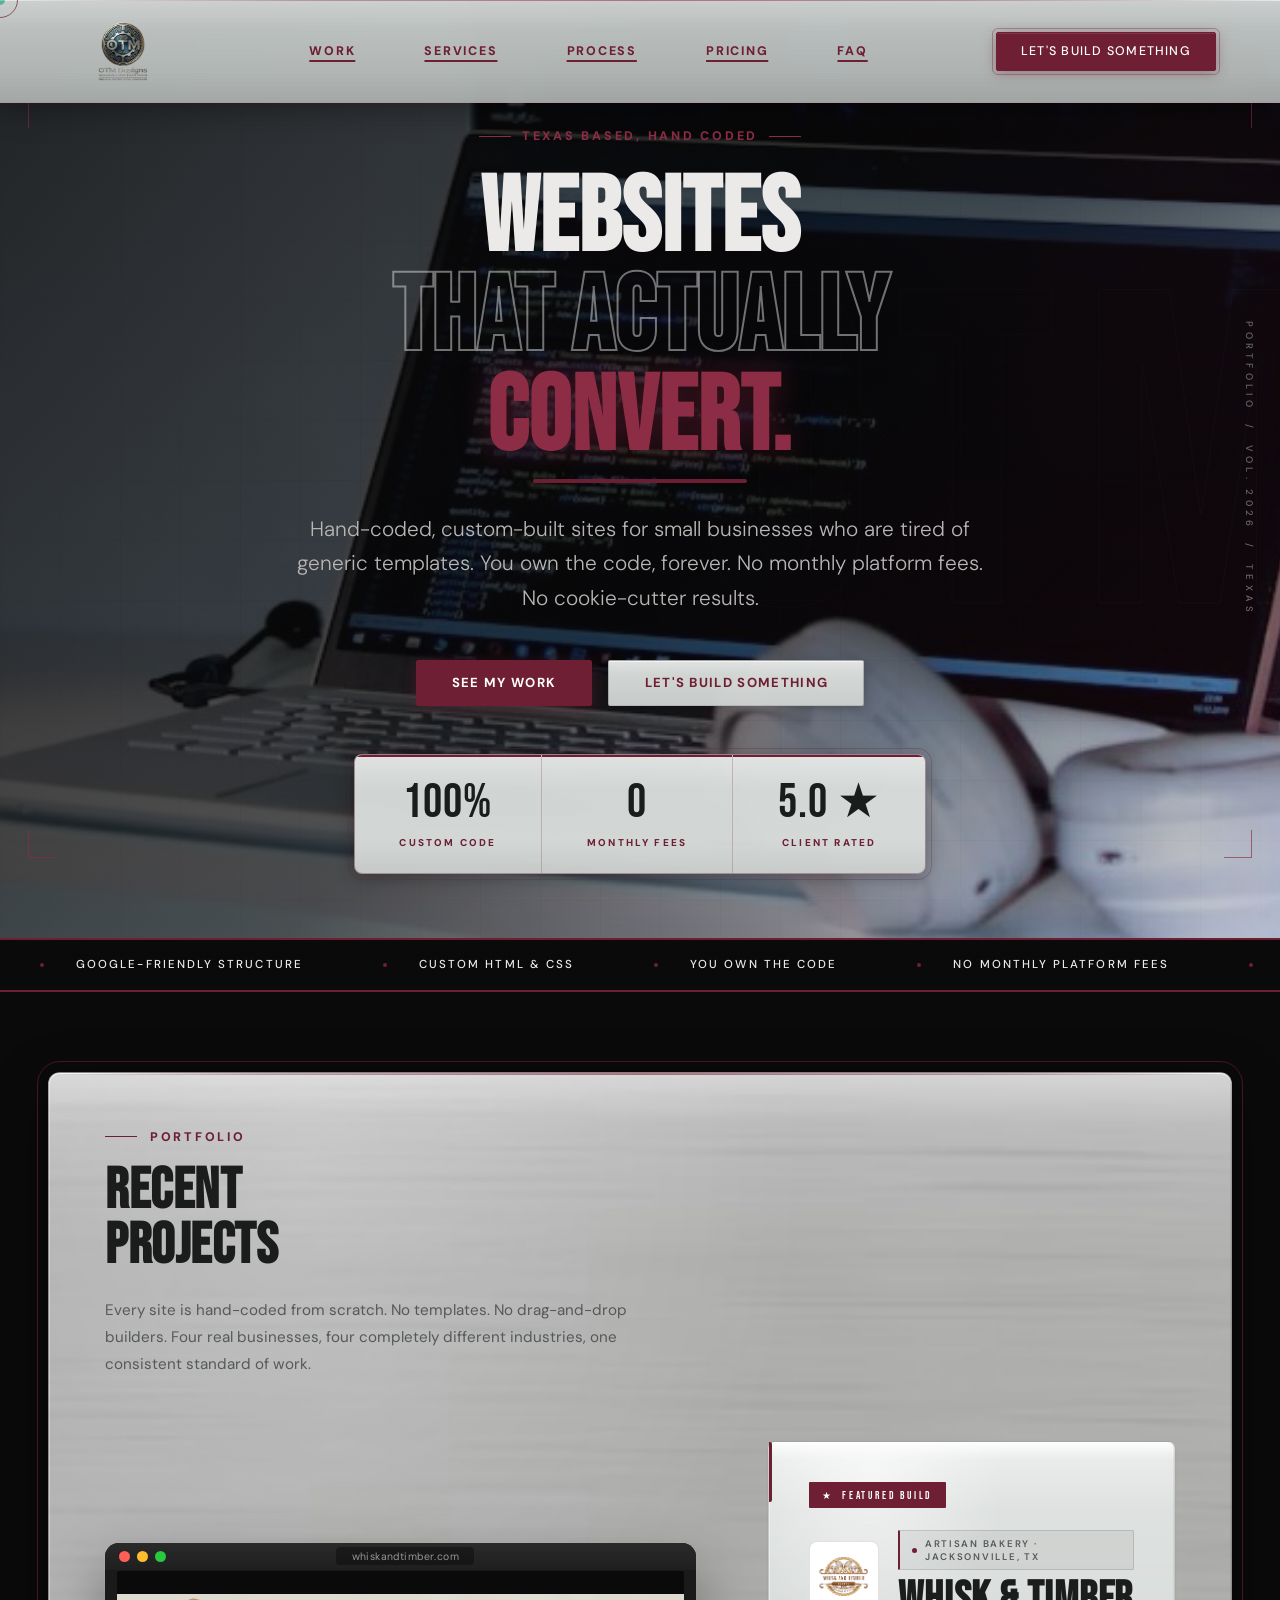
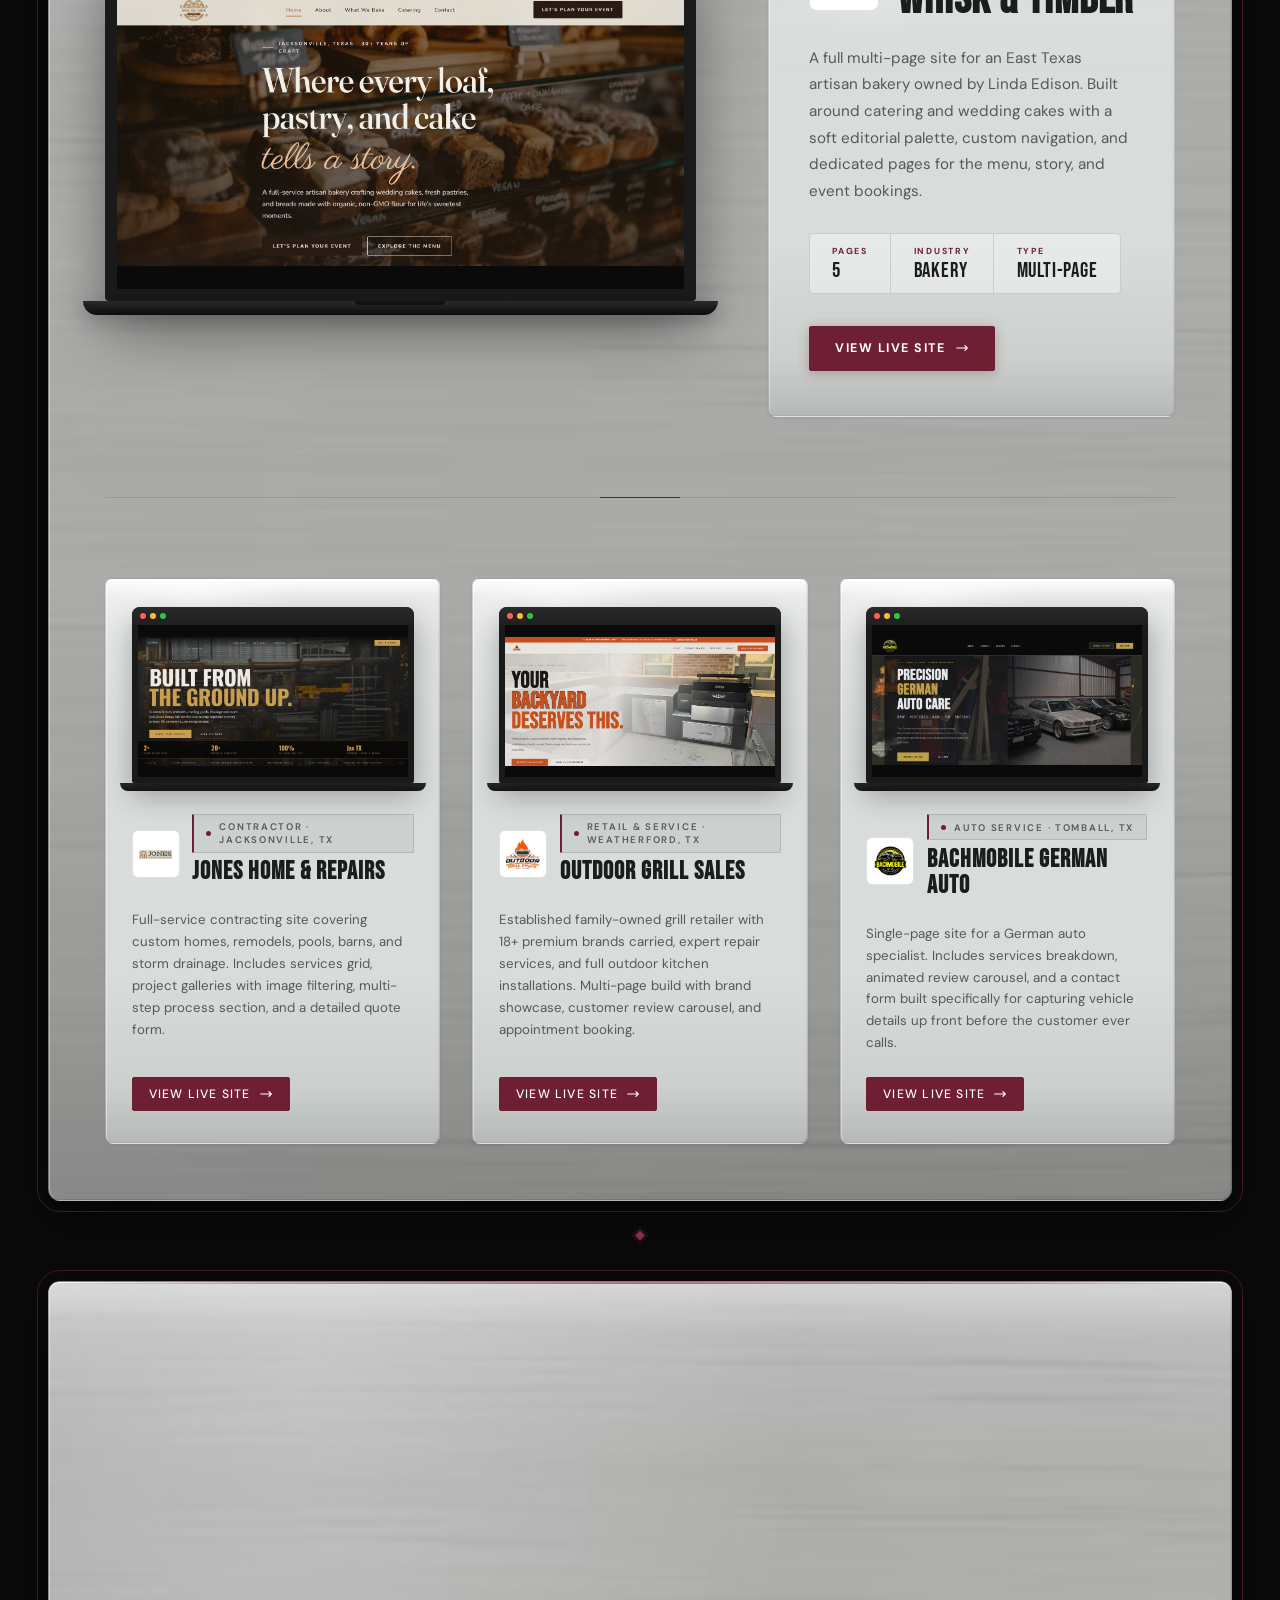
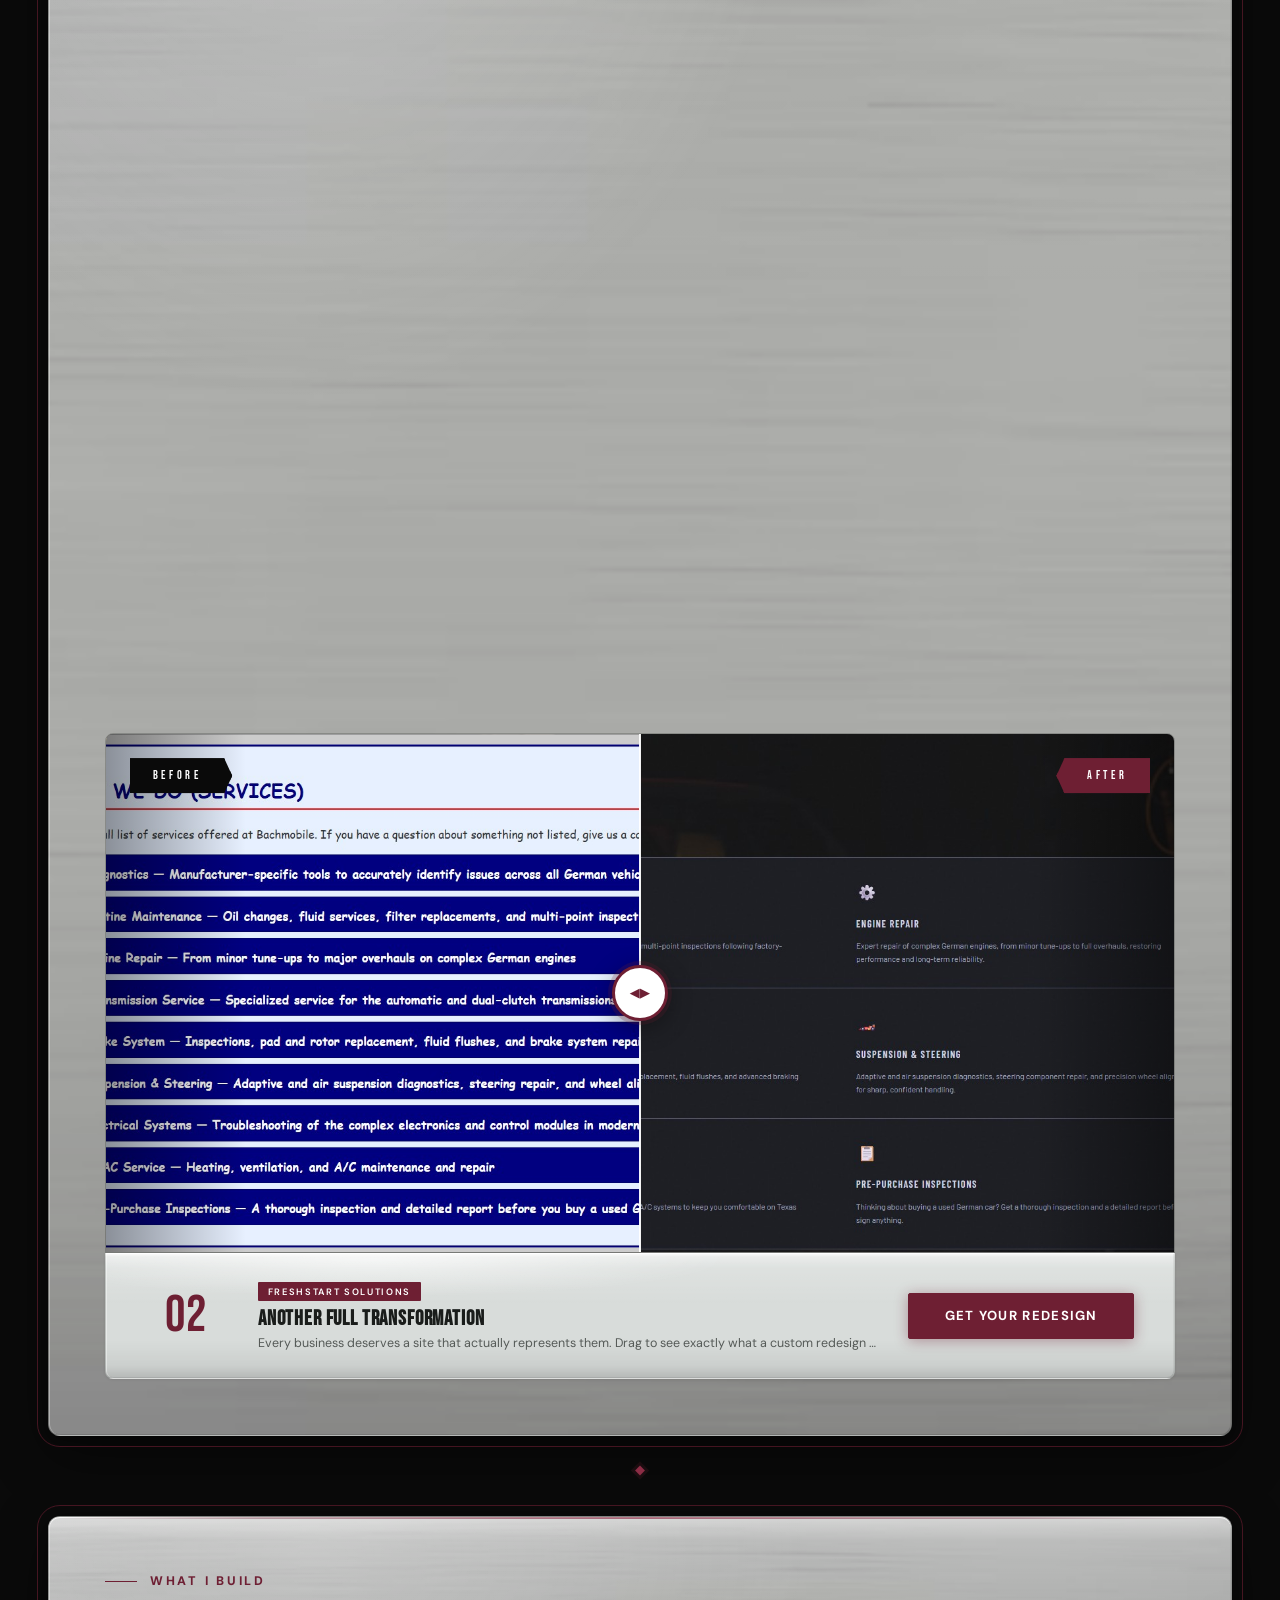
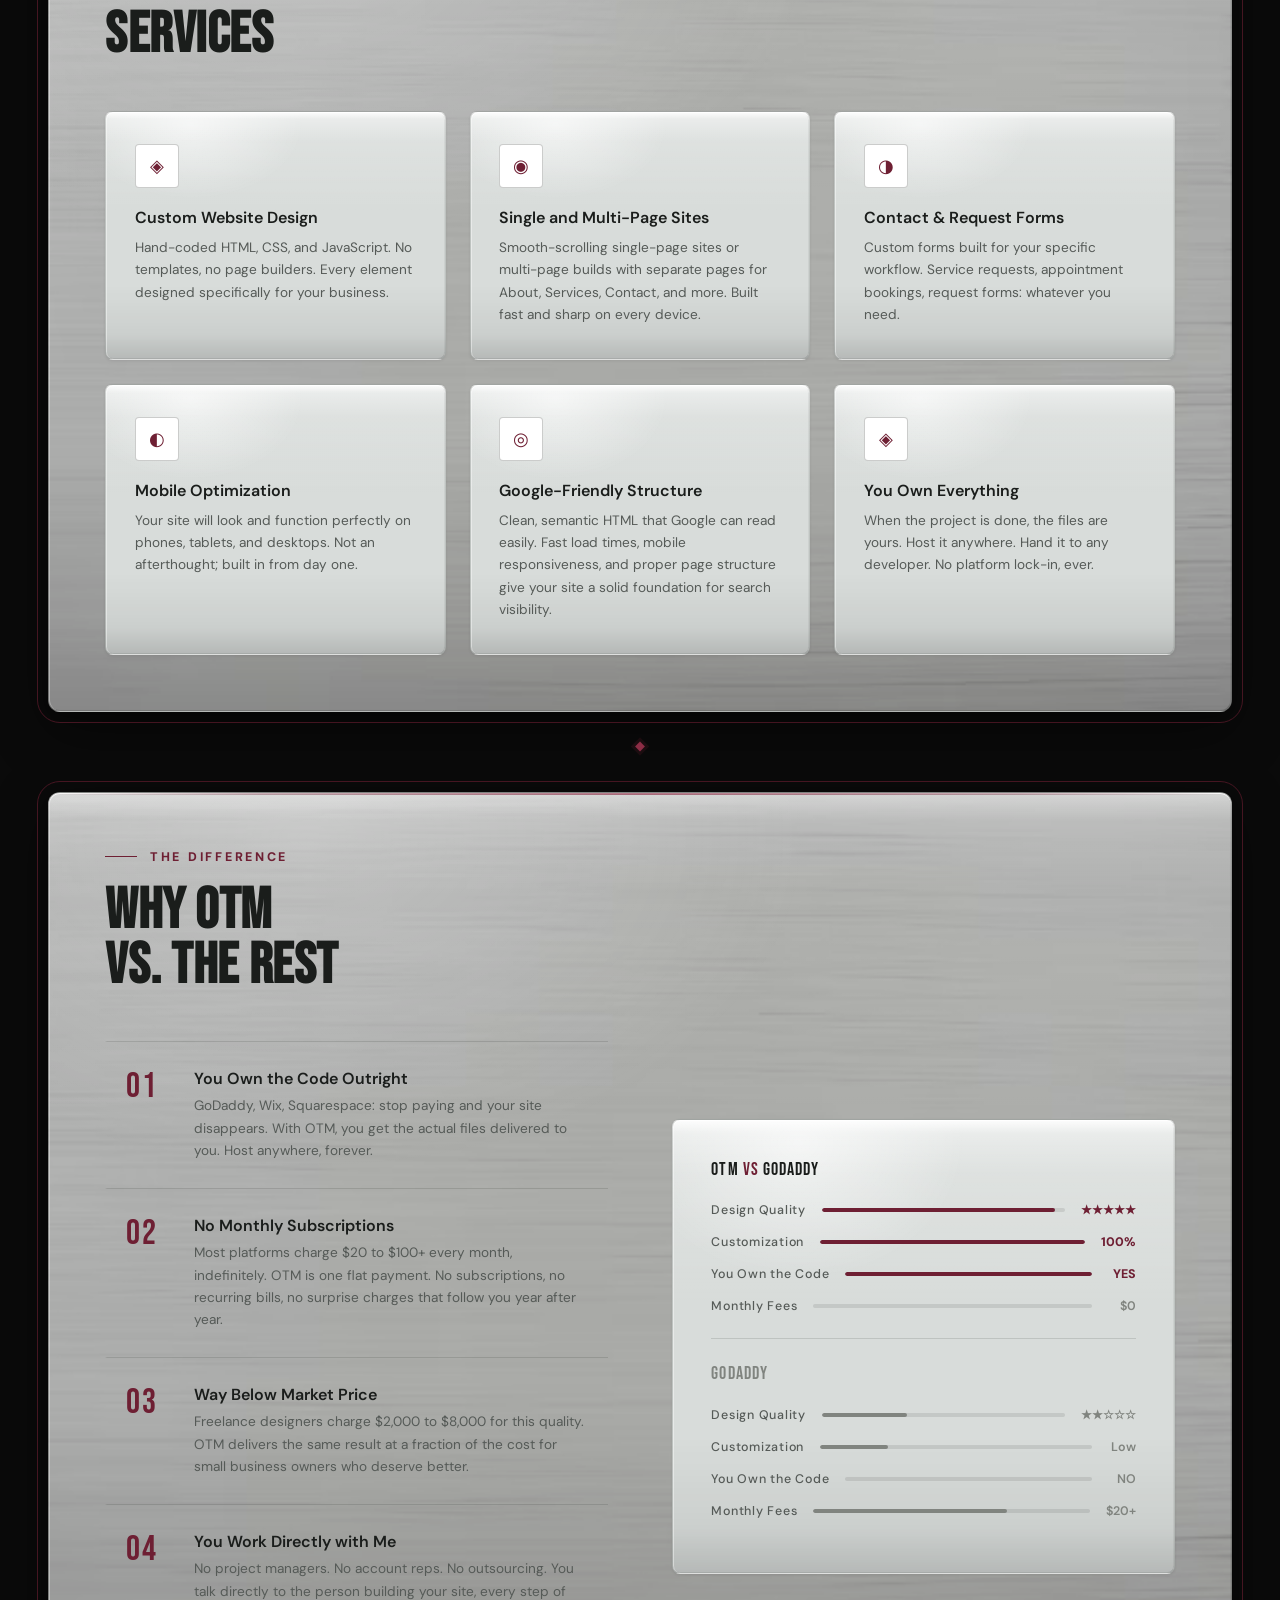
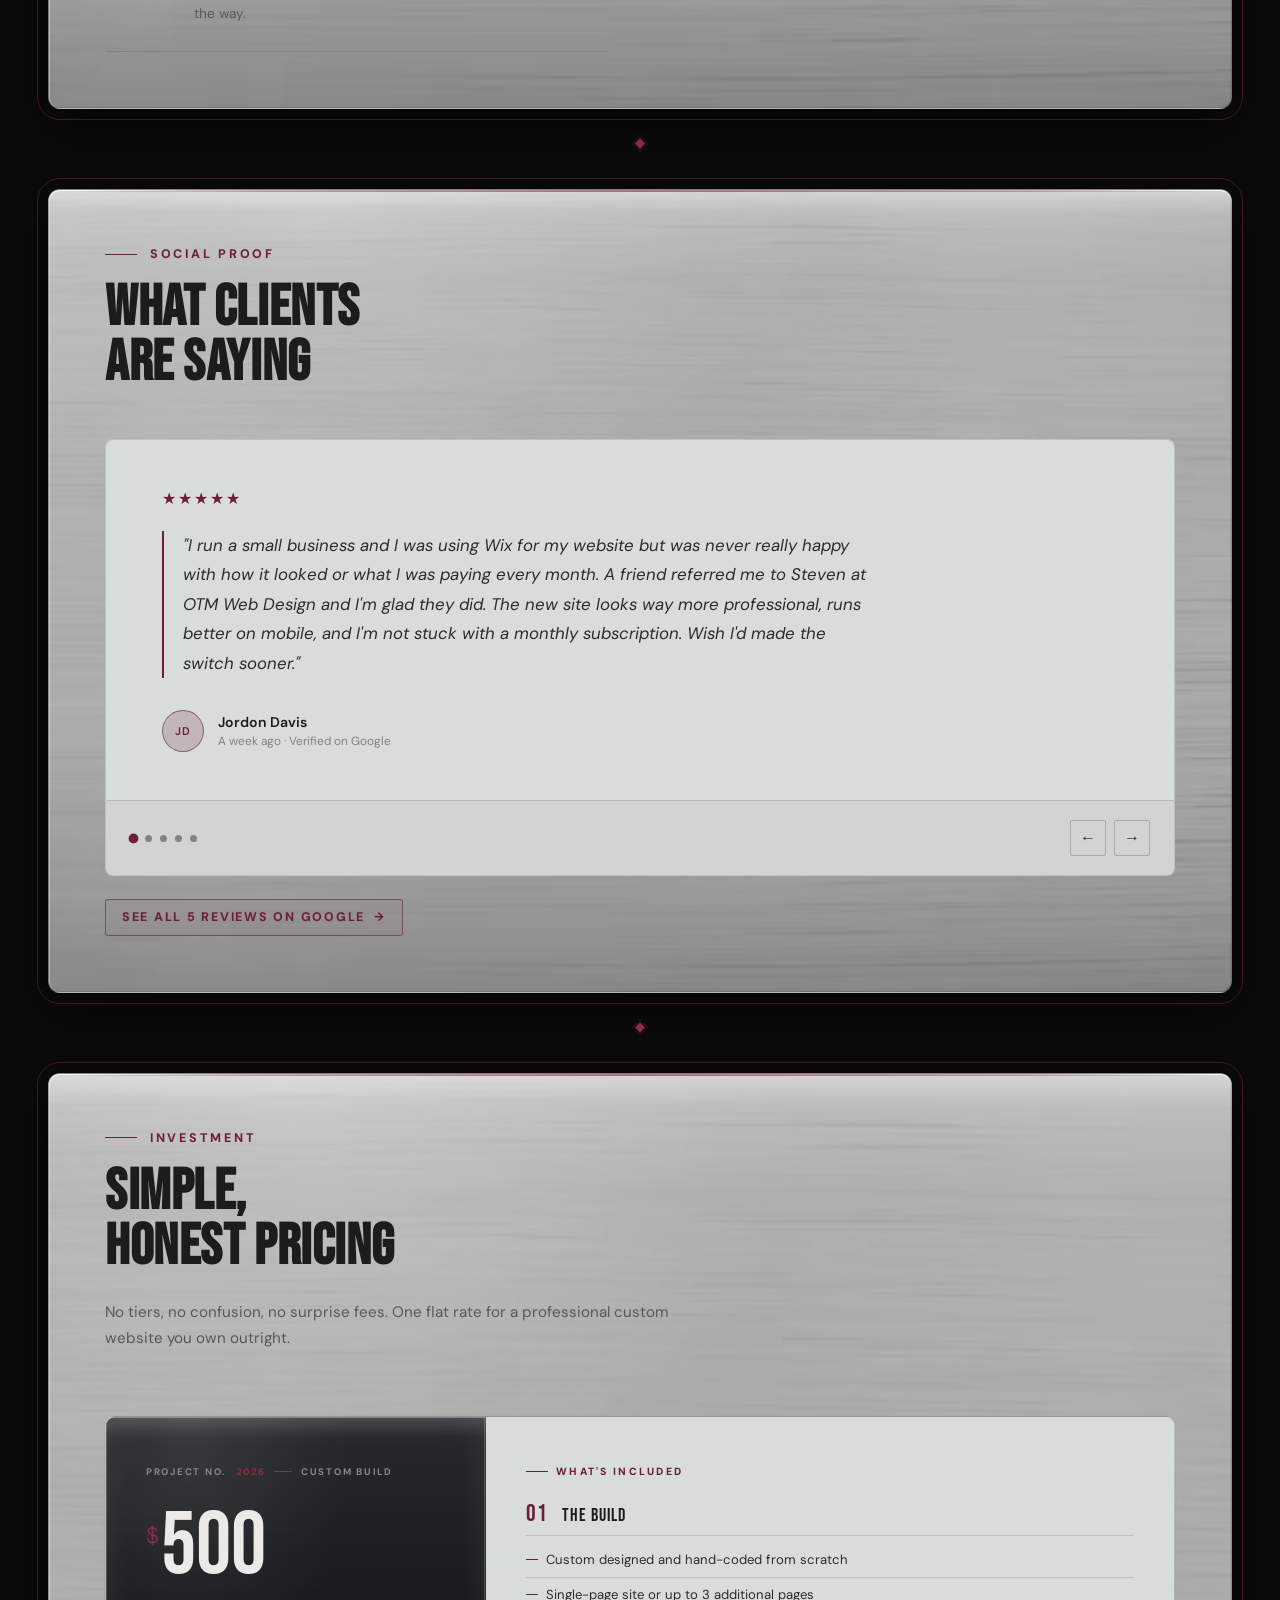
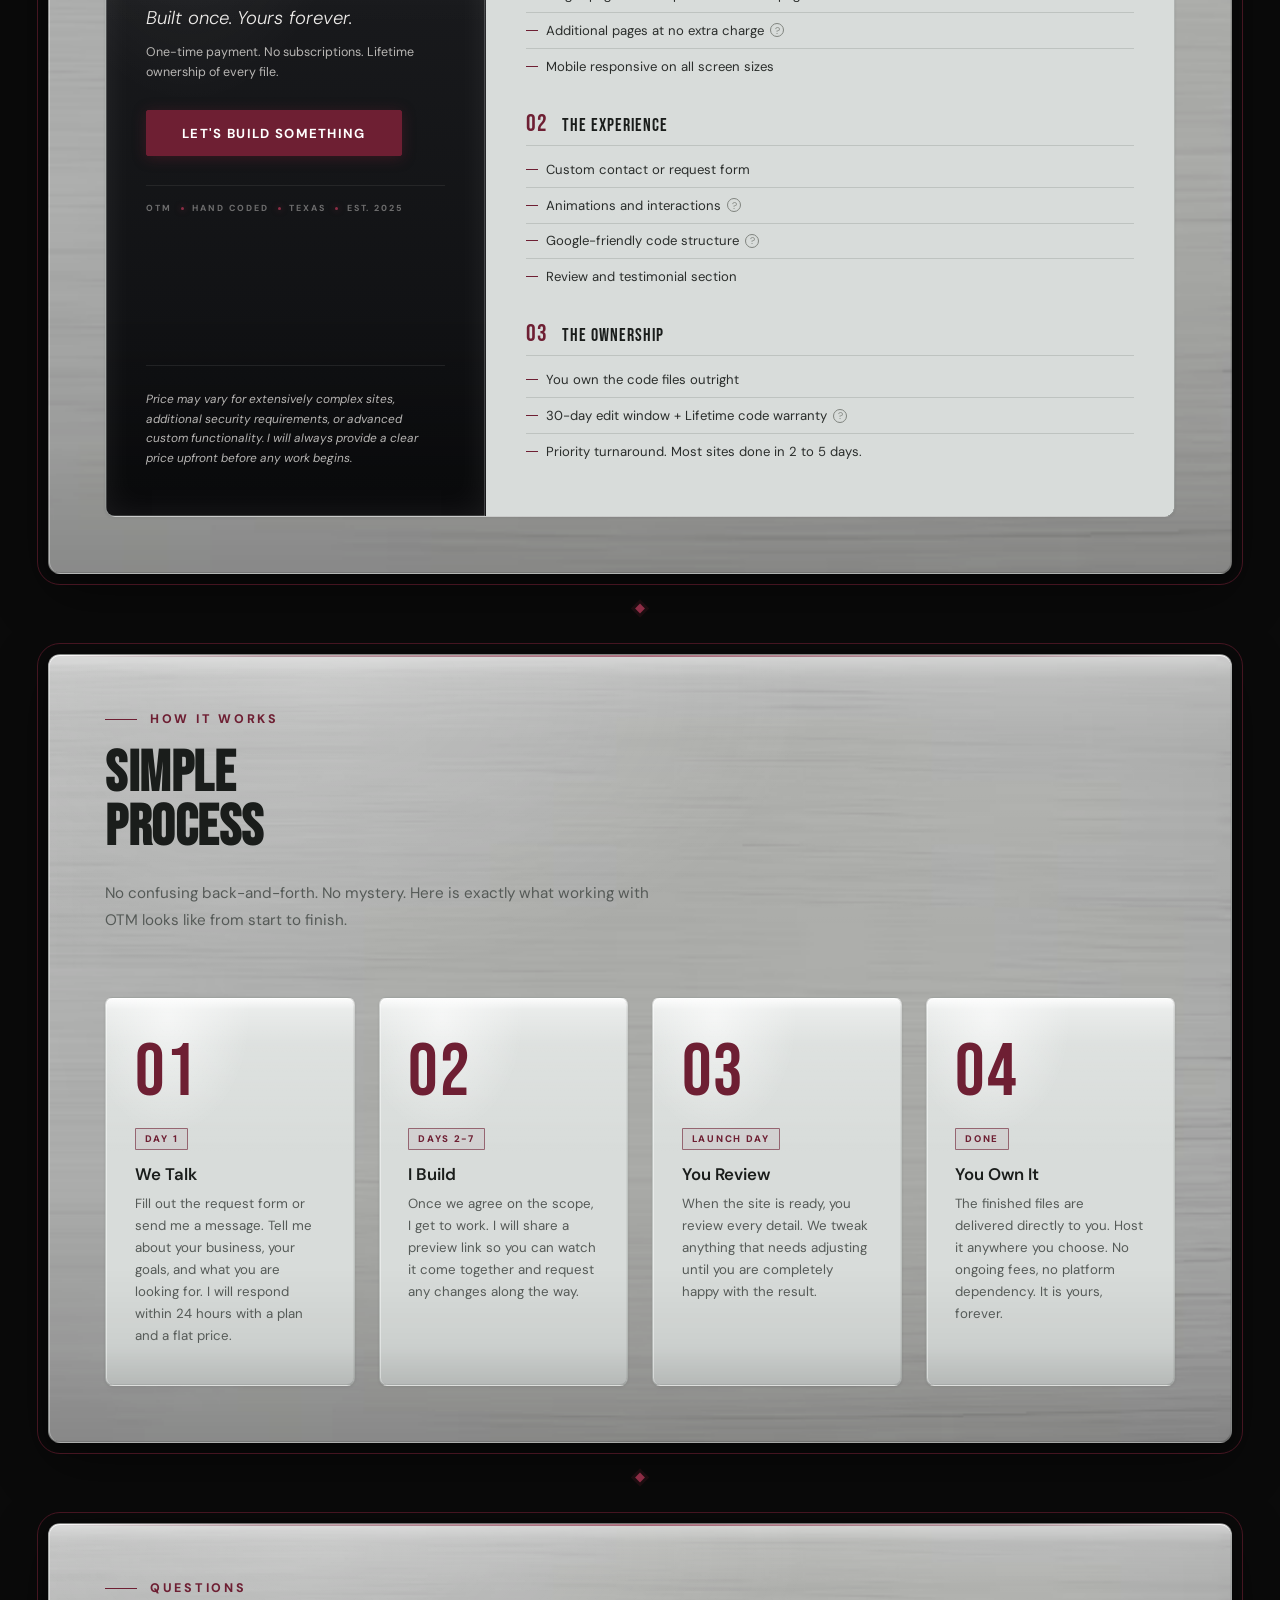
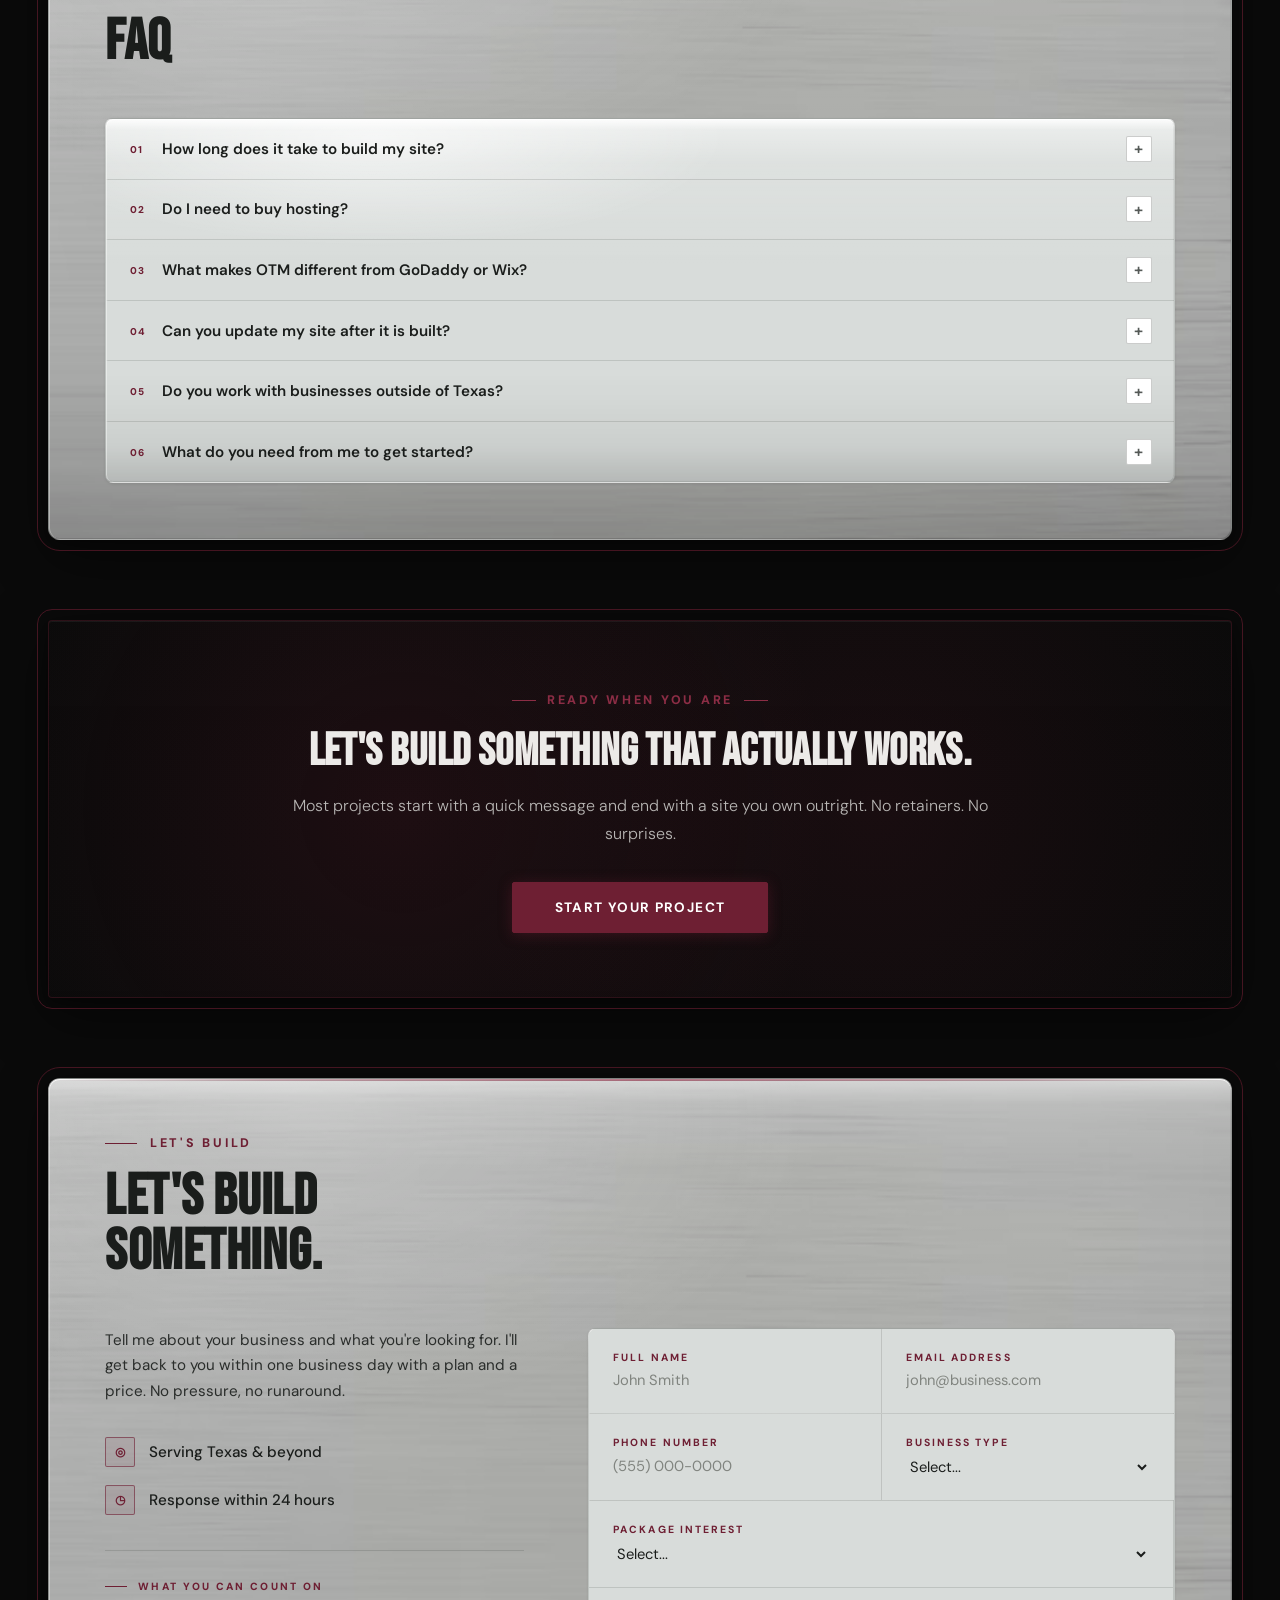
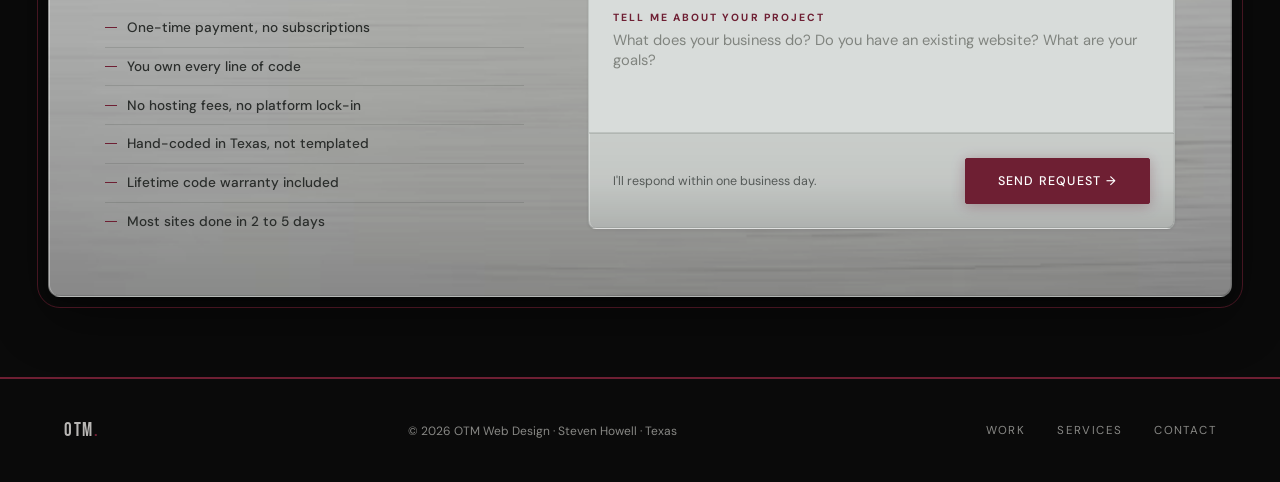
==== commit da07a8a6: "polished" ====
--- a/index.html
+++ b/index.html
@@ -437,45 +437,85 @@
 
   <div class="carousel-wrap reveal">
     <div class="carousel-track" id="carouselTrack">
-      <div class="testimonial-card">
-        <div class="stars">★★★★★</div>
-        <blockquote>"Steven built us something we couldn't have gotten anywhere else at this price. Our site looks like we spent five times more. Clients have already commented on how professional it looks."</blockquote>
-        <div class="testimonial-author">
-          <div class="author-avatar">MP</div>
-          <div>
-            <div class="author-name">Matthew P.</div>
-            <div class="author-detail">Bachmobile German Auto · Tomball, TX</div>
-          </div>
-        </div>
-      </div>
-      <div class="testimonial-card">
-        <div class="stars">★★★★★</div>
-        <blockquote>"I was using a GoDaddy template for two years and finally made the switch. The difference is night and day. Steven turned it around fast and the whole process was incredibly easy."</blockquote>
-        <div class="testimonial-author">
-          <div class="author-avatar">JR</div>
-          <div>
-            <div class="author-name">James R.</div>
-            <div class="author-detail">Local Business Owner · San Antonio, TX</div>
-          </div>
-        </div>
-      </div>
-      <div class="testimonial-card">
-        <div class="stars">★★★★★</div>
-        <blockquote>"What sold me was that I actually own the files when it's done. No more being held hostage by a platform. Steven knows what he's doing and the price was unbelievably fair."</blockquote>
-        <div class="testimonial-author">
-          <div class="author-avatar">KS</div>
-          <div>
-            <div class="author-name">Karen S.</div>
-            <div class="author-detail">Small Business Owner · Houston, TX</div>
-          </div>
-        </div>
-      </div>
+
+      <a href="https://maps.app.goo.gl/nb4wrZ8T2p2azjK66" target="_blank" rel="noopener" class="review-card-link">
+        <div class="testimonial-card">
+          <div class="stars">★★★★★</div>
+          <blockquote>"I run a small business and I was using Wix for my website but was never really happy with how it looked or what I was paying every month. A friend referred me to Steven at OTM Web Design and I'm glad they did. The new site looks way more professional, runs better on mobile, and I'm not stuck with a monthly subscription. Wish I'd made the switch sooner."</blockquote>
+          <div class="testimonial-author">
+            <div class="author-avatar">JD</div>
+            <div>
+              <div class="author-name">Jordon Davis</div>
+              <div class="author-detail">A week ago &middot; Verified on Google</div>
+            </div>
+          </div>
+        </div>
+      </a>
+
+      <a href="https://maps.app.goo.gl/nb4wrZ8T2p2azjK66" target="_blank" rel="noopener" class="review-card-link">
+        <div class="testimonial-card">
+          <div class="stars">★★★★★</div>
+          <blockquote>"Steven at OTM Designs built my website and made the process simple as a new business owner. He kept me in the loop, the site looks polished on both desktop and mobile, and he got it up and running fast. Would recommend to anyone needing a website."</blockquote>
+          <div class="testimonial-author">
+            <div class="author-avatar">TG</div>
+            <div>
+              <div class="author-name">Tyler Goen</div>
+              <div class="author-detail">A week ago &middot; Verified on Google</div>
+            </div>
+          </div>
+        </div>
+      </a>
+
+      <a href="https://maps.app.goo.gl/nb4wrZ8T2p2azjK66" target="_blank" rel="noopener" class="review-card-link">
+        <div class="testimonial-card">
+          <div class="stars">★★★★★</div>
+          <blockquote>"OTM design was awesome! Very helpful and the finished product was more than I expected!! Will definitely be staying in touch for further business ventures!"</blockquote>
+          <div class="testimonial-author">
+            <div class="author-avatar">CN</div>
+            <div>
+              <div class="author-name">Cody Nelson</div>
+              <div class="author-detail">2 weeks ago &middot; Verified on Google</div>
+            </div>
+          </div>
+        </div>
+      </a>
+
+      <a href="https://maps.app.goo.gl/nb4wrZ8T2p2azjK66" target="_blank" rel="noopener" class="review-card-link">
+        <div class="testimonial-card">
+          <div class="stars">★★★★★</div>
+          <blockquote>"I couldn't be happier with the experience working with Steven at OTM Design! As someone who had zero web presence before reaching out, I was blown away by how easy and stress-free the whole process was. From the very first conversation, everything was handled smoothly and efficiently..."</blockquote>
+          <div class="testimonial-author">
+            <div class="author-avatar">JM</div>
+            <div>
+              <div class="author-name">Jonathan Morgan</div>
+              <div class="author-detail">2 weeks ago &middot; Verified on Google</div>
+            </div>
+          </div>
+        </div>
+      </a>
+
+      <a href="https://maps.app.goo.gl/nb4wrZ8T2p2azjK66" target="_blank" rel="noopener" class="review-card-link">
+        <div class="testimonial-card">
+          <div class="stars">★★★★★</div>
+          <blockquote>"Steven made me an incredible looking, professional website for my auto repair business for a FAR lower price than I'd been quoted by other site builders. And you know what? I think the quality of his work is BETTER than what the other guys would have provided..."</blockquote>
+          <div class="testimonial-author">
+            <div class="author-avatar">MP</div>
+            <div>
+              <div class="author-name">Matt Pockrus</div>
+              <div class="author-detail">2 weeks ago &middot; Verified on Google</div>
+            </div>
+          </div>
+        </div>
+      </a>
+
     </div>
     <div class="carousel-controls">
       <div class="carousel-dots" id="carouselDots">
         <button class="carousel-dot active" onclick="goTo(0)" aria-label="Slide 1"></button>
         <button class="carousel-dot" onclick="goTo(1)" aria-label="Slide 2"></button>
         <button class="carousel-dot" onclick="goTo(2)" aria-label="Slide 3"></button>
+        <button class="carousel-dot" onclick="goTo(3)" aria-label="Slide 4"></button>
+        <button class="carousel-dot" onclick="goTo(4)" aria-label="Slide 5"></button>
       </div>
       <div class="carousel-btns">
         <button class="carousel-btn" onclick="carouselPrev()" aria-label="Previous">&#8592;</button>
@@ -483,6 +523,11 @@
       </div>
     </div>
   </div>
+
+  <a href="https://maps.app.goo.gl/nb4wrZ8T2p2azjK66" target="_blank" rel="noopener" class="reviews-google-cta reveal">
+    <span>See all 5 reviews on Google</span>
+    <span class="reviews-google-cta-arrow">&rarr;</span>
+  </a>
 </section>
 
 <!-- PRICING -->
@@ -493,51 +538,96 @@
 
   <div class="pricing-single reveal reveal-delay-2">
     <div class="pricing-single-left">
-      <div class="pricing-tier">Flat Rate</div>
+      <div class="pricing-mark-top">
+        <span>Project No.</span>
+        <span class="pricing-mark-num">2026</span>
+        <span class="pricing-mark-divider"></span>
+        <span>Custom Build</span>
+      </div>
+
       <div class="pricing-price"><sup>$</sup>500</div>
-      <div class="pricing-desc">One-time payment · No monthly fees · You own the files</div>
+
+      <p class="pricing-philosophy">Built once. Yours forever.</p>
+      <p class="pricing-philosophy-sub">One-time payment. No subscriptions. Lifetime ownership of every file.</p>
+
       <a href="#contact" class="btn-primary pricing-cta">Let's Build Something</a>
+
+      <div class="pricing-seal">
+        <span>OTM</span>
+        <span class="pricing-seal-dot"></span>
+        <span>Hand Coded</span>
+        <span class="pricing-seal-dot"></span>
+        <span>Texas</span>
+        <span class="pricing-seal-dot"></span>
+        <span>Est. 2025</span>
+      </div>
+
       <p class="pricing-disclaimer">Price may vary for extensively complex sites, additional security requirements, or advanced custom functionality. I will always provide a clear price upfront before any work begins.</p>
     </div>
     <div class="pricing-single-right">
-      <div class="pricing-features-title">Everything Included</div>
-      <ul class="pricing-features">
-        <li>Custom designed and hand-coded from scratch</li>
-        <li>Single-page site or up to 3 additional pages</li>
-        <li>
-          <span class="tooltip-wrap">
-            Additional pages at no extra charge
-            <span class="tooltip-icon">?</span>
-            <span class="tooltip-box">Need an About page, Services page, or Contact page instead of just a section? No problem. Up to 3 extra HTML pages are included.</span>
-          </span>
-        </li>
-        <li>Mobile responsive on all screen sizes</li>
-        <li>Custom contact or request form</li>
-        <li>You own the code files outright</li>
-        <li>Review and testimonial section</li>
-        <li>
-          <span class="tooltip-wrap">
-            Google-friendly code structure
-            <span class="tooltip-icon">?</span>
-            <span class="tooltip-box">Clean semantic HTML and fast load times give your site a solid foundation for Google to find and index it.</span>
-          </span>
-        </li>
-        <li>
-          <span class="tooltip-wrap">
-            Animations and interactions
-            <span class="tooltip-icon">?</span>
-            <span class="tooltip-box">Scroll animations, hover effects, smooth transitions. All the bells and whistles built in.</span>
-          </span>
-        </li>
-        <li>
-          <span class="tooltip-wrap">
-            30-day edit window + Lifetime code warranty
-            <span class="tooltip-icon">?</span>
-            <span class="tooltip-box">30 days of edits after delivery, plus a Lifetime warranty on any code defects.</span>
-          </span>
-        </li>
-        <li>Priority turnaround. Most sites done in 2 to 5 days.</li>
-      </ul>
+      <div class="pricing-features-title">What's Included</div>
+
+      <div class="feature-group">
+        <div class="feature-group-header">
+          <span class="feature-group-num">01</span>
+          <span class="feature-group-name">The Build</span>
+        </div>
+        <ul class="pricing-features">
+          <li>Custom designed and hand-coded from scratch</li>
+          <li>Single-page site or up to 3 additional pages</li>
+          <li>
+            <span class="tooltip-wrap">
+              Additional pages at no extra charge
+              <span class="tooltip-icon">?</span>
+              <span class="tooltip-box">Need an About page, Services page, or Contact page instead of just a section? No problem. Up to 3 extra HTML pages are included.</span>
+            </span>
+          </li>
+          <li>Mobile responsive on all screen sizes</li>
+        </ul>
+      </div>
+
+      <div class="feature-group">
+        <div class="feature-group-header">
+          <span class="feature-group-num">02</span>
+          <span class="feature-group-name">The Experience</span>
+        </div>
+        <ul class="pricing-features">
+          <li>Custom contact or request form</li>
+          <li>
+            <span class="tooltip-wrap">
+              Animations and interactions
+              <span class="tooltip-icon">?</span>
+              <span class="tooltip-box">Scroll animations, hover effects, smooth transitions. All the bells and whistles built in.</span>
+            </span>
+          </li>
+          <li>
+            <span class="tooltip-wrap">
+              Google-friendly code structure
+              <span class="tooltip-icon">?</span>
+              <span class="tooltip-box">Clean semantic HTML and fast load times give your site a solid foundation for Google to find and index it.</span>
+            </span>
+          </li>
+          <li>Review and testimonial section</li>
+        </ul>
+      </div>
+
+      <div class="feature-group">
+        <div class="feature-group-header">
+          <span class="feature-group-num">03</span>
+          <span class="feature-group-name">The Ownership</span>
+        </div>
+        <ul class="pricing-features">
+          <li>You own the code files outright</li>
+          <li>
+            <span class="tooltip-wrap">
+              30-day edit window + Lifetime code warranty
+              <span class="tooltip-icon">?</span>
+              <span class="tooltip-box">30 days of edits after delivery, plus a Lifetime warranty on any code defects.</span>
+            </span>
+          </li>
+          <li>Priority turnaround. Most sites done in 2 to 5 days.</li>
+        </ul>
+      </div>
     </div>
   </div>
 </section>
@@ -644,16 +734,27 @@
     <div class="contact-info reveal">
       <p>Tell me about your business and what you're looking for. I'll get back to you within one business day with a plan and a price. No pressure, no runaround.</p>
       <div class="contact-detail">
-        <div class="contact-detail-icon">@</div>
-        <span>stevenhowell27<span>@</span>yahoo.com</span>
-      </div>
-      <div class="contact-detail">
         <div class="contact-detail-icon">◎</div>
         <span>Serving Texas &amp; beyond</span>
       </div>
       <div class="contact-detail">
         <div class="contact-detail-icon">◷</div>
         <span>Response within 24 hours</span>
+      </div>
+
+      <div class="contact-promises">
+        <div class="contact-promises-title">
+          <span class="contact-promises-line"></span>
+          What You Can Count On
+        </div>
+        <ul class="contact-promises-list">
+          <li>One-time payment, no subscriptions</li>
+          <li>You own every line of code</li>
+          <li>No hosting fees, no platform lock-in</li>
+          <li>Hand-coded in Texas, not templated</li>
+          <li>Lifetime code warranty included</li>
+          <li>Most sites done in 2 to 5 days</li>
+        </ul>
       </div>
     </div>
 
--- a/style.css
+++ b/style.css
@@ -183,7 +183,7 @@
   text-decoration: underline;
   text-underline-offset: 5px;
   text-decoration-thickness: 1.5px;
-  font-weight: 700;
+  font-weight: 800;
   border: 1px solid transparent;
   border-radius: 3px;
   transition: color 0.25s, border-color 0.25s, background 0.25s, box-shadow 0.25s;
@@ -327,7 +327,7 @@
   font-size: 0.78rem;
   letter-spacing: 0.22em;
   text-transform: uppercase;
-  font-weight: 700;
+  font-weight: 800;
   color: var(--maroon-light);
   margin-bottom: 1.6rem;
   width: fit-content;
@@ -438,7 +438,7 @@
   text-transform: uppercase;
   color: var(--maroon);
   margin-top: 0.55rem;
-  font-weight: 700;
+  font-weight: 800;
 }
 
 /* ============================================================
@@ -673,7 +673,7 @@
     var(--stone);
   color: var(--ink-on-stone);
   border: 1px solid var(--stone-border-strong);
-  border-radius: 4px;
+  border-radius: 12px;
   outline: 1px solid var(--frame);
   outline-offset: 10px;
   box-shadow:
@@ -717,7 +717,7 @@
     rgba(140, 45, 69, 0.65) 50%,
     rgba(110, 31, 51, 0.35) 82%,
     transparent 100%);
-  border-radius: 4px 4px 0 0;
+  border-radius: 12px 12px 0 0;
   pointer-events: none;
   z-index: 1;
 }
@@ -763,7 +763,7 @@
   display: flex;
   align-items: center;
   gap: 0.8rem;
-  font-weight: 700;
+  font-weight: 800;
 }
 .section-label::before {
   content: '';
@@ -952,8 +952,8 @@
   filter: brightness(0.95) saturate(1.05);
   transition: filter 0.4s ease;
   aspect-ratio: 16 / 9;
-  object-fit: cover;
-  object-position: top center;
+  object-fit: contain;
+  object-position: center;
   background: #0a0a0a;
 }
 .featured-laptop:hover .laptop-img { filter: brightness(1) saturate(1.1); }
@@ -1097,7 +1097,7 @@
   padding: 0.85rem 1.6rem;
   border-radius: 2px;
   text-decoration: none;
-  font-weight: 500;
+  font-weight: 700;
   transition: background 0.2s, gap 0.2s, transform 0.15s, box-shadow 0.2s;
   width: fit-content;
   border: 1px solid var(--maroon);
@@ -1169,8 +1169,8 @@
   display: block;
   border-radius: 1px;
   aspect-ratio: 16 / 9;
-  object-fit: cover;
-  object-position: top center;
+  object-fit: contain;
+  object-position: center;
   background: #0a0a0a;
   filter: brightness(0.95);
   transition: filter 0.4s;
@@ -1499,7 +1499,7 @@
 }
 .compare-bar.low { background: var(--ink-on-stone-dim); }
 .compare-val { min-width: 28px; text-align: right; font-weight: 600; }
-.compare-val.accent { color: var(--maroon); }
+.compare-val.accent { color: var(--maroon); font-weight: 800; }
 .compare-val.dim { color: var(--ink-on-stone-dim); }
 .compare-title {
   font-family: 'Bebas Neue', sans-serif;
@@ -1533,6 +1533,47 @@
 .carousel-track {
   display: flex;
   transition: transform 0.5s cubic-bezier(0.4, 0, 0.2, 1);
+}
+.review-card-link {
+  display: block;
+  min-width: 100%;
+  text-decoration: none;
+  color: inherit;
+  cursor: none;
+  transition: background 0.25s;
+}
+.review-card-link:hover {
+  background: rgba(255, 255, 255, 0.35);
+}
+.reviews-google-cta {
+  display: inline-flex;
+  align-items: center;
+  gap: 0.55rem;
+  margin-top: 1.4rem;
+  font-size: 0.78rem;
+  letter-spacing: 0.14em;
+  text-transform: uppercase;
+  color: var(--maroon);
+  text-decoration: none;
+  font-weight: 800;
+  padding: 0.6rem 1rem;
+  border: 1px solid var(--frame);
+  border-radius: 3px;
+  background: rgba(110, 31, 51, 0.04);
+  transition: background 0.25s, border-color 0.25s, gap 0.25s, box-shadow 0.25s;
+}
+.reviews-google-cta:hover {
+  background: rgba(110, 31, 51, 0.1);
+  border-color: var(--maroon);
+  gap: 0.85rem;
+  box-shadow: 0 0 18px rgba(110, 31, 51, 0.25);
+}
+.reviews-google-cta-arrow {
+  display: inline-block;
+  transition: transform 0.25s;
+}
+.reviews-google-cta:hover .reviews-google-cta-arrow {
+  transform: translateX(2px);
 }
 .testimonial-card {
   min-width: 100%;
@@ -1635,27 +1676,41 @@
   overflow: hidden;
   padding: 0;
   border: 1px solid var(--stone-border-strong);
+  border-radius: 10px;
 }
 .pricing-single-left {
-  background: var(--ink);
+  background:
+    /* Top-edge highlight (light catching the metal edge) */
+    linear-gradient(180deg,
+      rgba(255, 255, 255, 0.18) 0%,
+      rgba(255, 255, 255, 0.05) 3%,
+      transparent 30%,
+      transparent 70%,
+      rgba(0, 0, 0, 0.35) 100%),
+    /* Directional studio light from upper-left */
+    radial-gradient(ellipse 70% 60% at 22% 5%,
+      rgba(255, 255, 255, 0.08) 0%,
+      transparent 60%),
+    /* Base dark gunmetal gradient */
+    linear-gradient(180deg, #1c1d20 0%, #0d0e10 100%);
   color: var(--ink-text);
   padding: 3rem 2.5rem;
   display: flex;
   flex-direction: column;
   justify-content: flex-start;
   position: relative;
-  border-right: 1px solid var(--ink-border);
-}
-.pricing-single-left::after {
-  content: 'Flat Rate';
-  position: absolute; top: 0; right: 0;
-  background: var(--maroon);
-  color: #fff;
-  font-size: 0.6rem;
-  font-weight: 600;
-  letter-spacing: 0.14em;
-  text-transform: uppercase;
-  padding: 0.35rem 0.9rem;
+  border-right: 1px solid rgba(255, 255, 255, 0.06);
+  box-shadow:
+    /* Soft inner halo (light radiating inward from edges) */
+    inset 0 0 32px rgba(255, 255, 255, 0.08),
+    /* Top edge - brightest, like key light */
+    inset 0 1px 0 rgba(255, 255, 255, 0.32),
+    /* Left edge - rim light */
+    inset 1px 0 0 rgba(255, 255, 255, 0.2),
+    /* Right edge - rim light */
+    inset -1px 0 0 rgba(255, 255, 255, 0.2),
+    /* Bottom edge - softer, like ambient bounce */
+    inset 0 -1px 0 rgba(255, 255, 255, 0.16);
 }
 .pricing-single-right {
   background: var(--stone-bright);
@@ -1668,26 +1723,39 @@
   color: var(--maroon);
   margin-bottom: 1.5rem;
   display: flex; align-items: center; gap: 0.5rem;
-  font-weight: 700;
+  font-weight: 800;
 }
 .pricing-features-title::before {
   content: '';
   display: block; width: 22px; height: 1px;
   background: var(--maroon);
 }
-.pricing-tier {
-  font-size: 0.65rem;
-  letter-spacing: 0.22em;
+.pricing-mark-top {
+  display: flex;
+  align-items: center;
+  gap: 0.55rem;
+  font-size: 0.6rem;
+  letter-spacing: 0.18em;
   text-transform: uppercase;
   color: var(--ink-text-dim);
-  margin-bottom: 1rem;
   font-weight: 700;
+  margin-bottom: 1.6rem;
+}
+.pricing-mark-num {
+  color: var(--maroon-light);
+  font-weight: 800;
+  letter-spacing: 0.12em;
+}
+.pricing-mark-divider {
+  display: block;
+  width: 18px; height: 1px;
+  background: rgba(255, 255, 255, 0.18);
 }
 .pricing-price {
   font-family: 'Bebas Neue', sans-serif;
   font-size: 5.5rem;
   line-height: 1;
-  margin-bottom: 0.5rem;
+  margin-bottom: 0.9rem;
   color: var(--ink-text);
 }
 .pricing-price sup {
@@ -1698,16 +1766,76 @@
   margin-right: 0.1rem;
   color: var(--maroon-light);
 }
-.pricing-desc {
-  font-size: 0.82rem;
+.pricing-philosophy {
+  font-family: 'DM Sans', sans-serif;
+  font-style: italic;
+  font-weight: 300;
+  font-size: 1.15rem;
+  line-height: 1.35;
+  color: var(--ink-text);
+  margin-bottom: 0.7rem;
+  letter-spacing: 0.005em;
+}
+.pricing-philosophy-sub {
+  font-size: 0.78rem;
   color: var(--ink-text-muted);
-  line-height: 1.7;
-  margin-bottom: 2rem;
+  line-height: 1.65;
+  margin-bottom: 1.7rem;
+  font-weight: 400;
 }
 .pricing-cta {
   display: inline-block;
-  margin-top: 0.5rem;
+  margin-top: 0;
   align-self: flex-start;
+}
+.pricing-seal {
+  display: flex;
+  align-items: center;
+  gap: 0.55rem;
+  font-size: 0.55rem;
+  letter-spacing: 0.22em;
+  text-transform: uppercase;
+  color: rgba(236, 234, 232, 0.42);
+  font-weight: 700;
+  margin-top: 1.8rem;
+  padding-top: 1rem;
+  border-top: 1px solid rgba(255, 255, 255, 0.07);
+}
+.pricing-seal-dot {
+  width: 3px; height: 3px;
+  background: var(--maroon-light);
+  border-radius: 50%;
+  flex-shrink: 0;
+  box-shadow: 0 0 6px rgba(140, 45, 69, 0.7);
+}
+.feature-group {
+  margin-bottom: 1.8rem;
+}
+.feature-group:last-child {
+  margin-bottom: 0;
+}
+.feature-group-header {
+  display: flex;
+  align-items: baseline;
+  gap: 0.85rem;
+  margin-bottom: 0.4rem;
+  padding-bottom: 0.55rem;
+  border-bottom: 1px solid var(--stone-border);
+}
+.feature-group-num {
+  font-family: 'Bebas Neue', sans-serif;
+  font-size: 1.5rem;
+  color: var(--maroon);
+  letter-spacing: 0.04em;
+  line-height: 1;
+}
+.feature-group-name {
+  font-family: 'Bebas Neue', sans-serif;
+  font-size: 1.1rem;
+  letter-spacing: 0.06em;
+  text-transform: uppercase;
+  color: var(--ink-deep);
+  line-height: 1;
 }
 .pricing-features {
   list-style: none;
@@ -1715,15 +1843,18 @@
   grid-template-columns: 1fr 1fr;
   gap: 0;
 }
+.feature-group .pricing-features {
+  grid-template-columns: 1fr;
+}
 .pricing-features li {
   font-size: 0.82rem;
   color: var(--ink-on-stone);
-  padding: 0.7rem 0.5rem 0.7rem 0;
+  padding: 0.55rem 0.5rem 0.55rem 0;
   border-bottom: 1px solid var(--stone-border);
   display: flex; align-items: center; gap: 0.5rem;
   font-weight: 400;
 }
-.pricing-features li:nth-last-child(-n+2) { border-bottom: none; }
+.feature-group .pricing-features li:last-child { border-bottom: none; }
 .pricing-features li::before {
   content: '';
   width: 12px; height: 1px;
@@ -1784,7 +1915,7 @@
   padding: 0.22rem 0.55rem;
   border-radius: 1px;
   margin-bottom: 0.85rem;
-  font-weight: 700;
+  font-weight: 800;
   background: rgba(110, 31, 51, 0.06);
 }
 .process-step h3 {
@@ -1848,7 +1979,7 @@
   transform: translateY(-50%);
   font-size: 0.62rem;
   color: var(--maroon);
-  font-weight: 700;
+  font-weight: 800;
   letter-spacing: 0.08em;
 }
 .faq-question:hover { color: var(--maroon); }
@@ -1984,7 +2115,7 @@
   text-transform: uppercase;
   color: var(--maroon-light);
   margin-bottom: 1.2rem;
-  font-weight: 700;
+  font-weight: 800;
   display: inline-flex;
   align-items: center;
   gap: 0.7rem;
@@ -2052,6 +2183,52 @@
   color: var(--maroon);
   flex-shrink: 0;
   font-weight: 600;
+}
+
+.contact-promises {
+  margin-top: 2.2rem;
+  padding-top: 1.8rem;
+  border-top: 1px solid var(--stone-border);
+}
+.contact-promises-title {
+  display: flex;
+  align-items: center;
+  gap: 0.7rem;
+  font-size: 0.65rem;
+  letter-spacing: 0.22em;
+  text-transform: uppercase;
+  color: var(--maroon);
+  font-weight: 800;
+  margin-bottom: 1rem;
+}
+.contact-promises-line {
+  display: block;
+  width: 22px; height: 1px;
+  background: var(--maroon);
+}
+.contact-promises-list {
+  list-style: none;
+  padding: 0;
+  margin: 0;
+}
+.contact-promises-list li {
+  font-size: 0.85rem;
+  color: var(--ink-on-stone);
+  padding: 0.65rem 0;
+  border-bottom: 1px solid var(--stone-border);
+  display: flex;
+  align-items: center;
+  gap: 0.6rem;
+  font-weight: 500;
+}
+.contact-promises-list li:last-child {
+  border-bottom: none;
+}
+.contact-promises-list li::before {
+  content: '';
+  width: 12px; height: 1px;
+  background: var(--maroon);
+  flex-shrink: 0;
 }
 
 .contact-form {
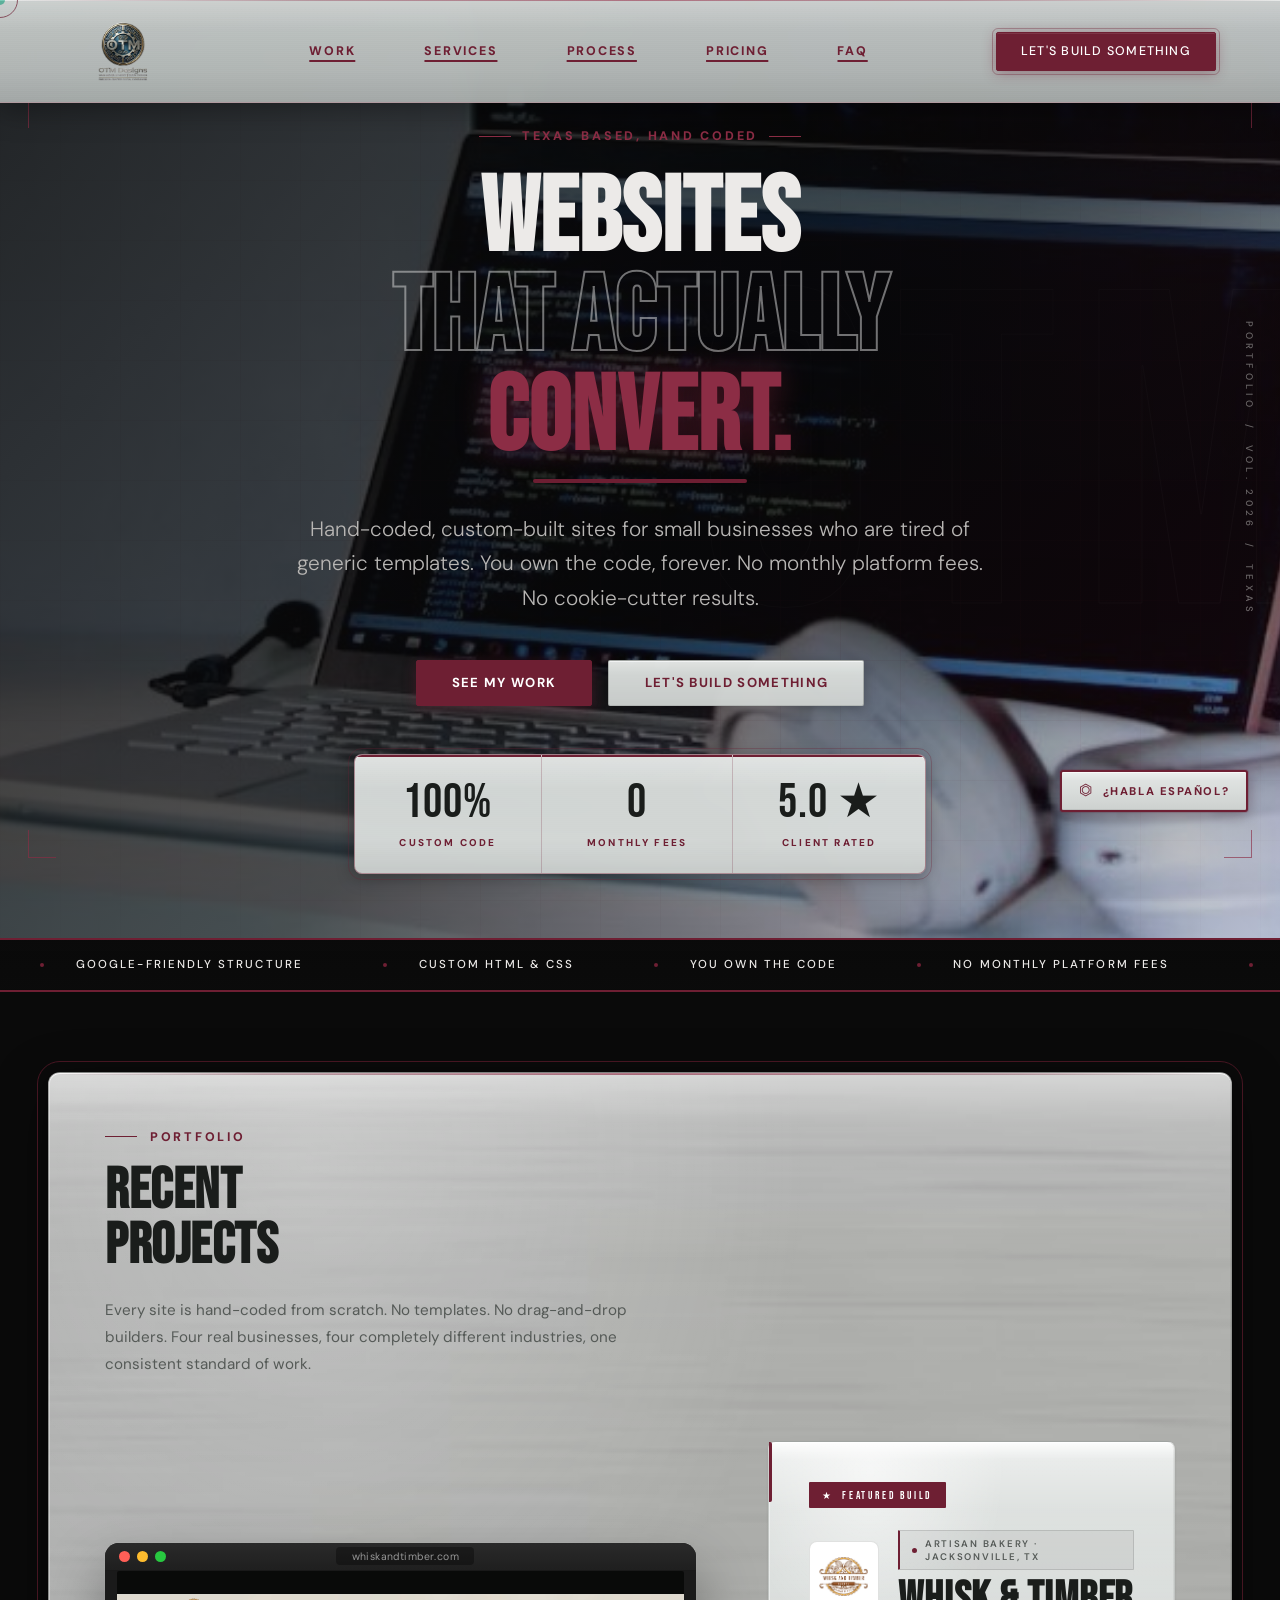
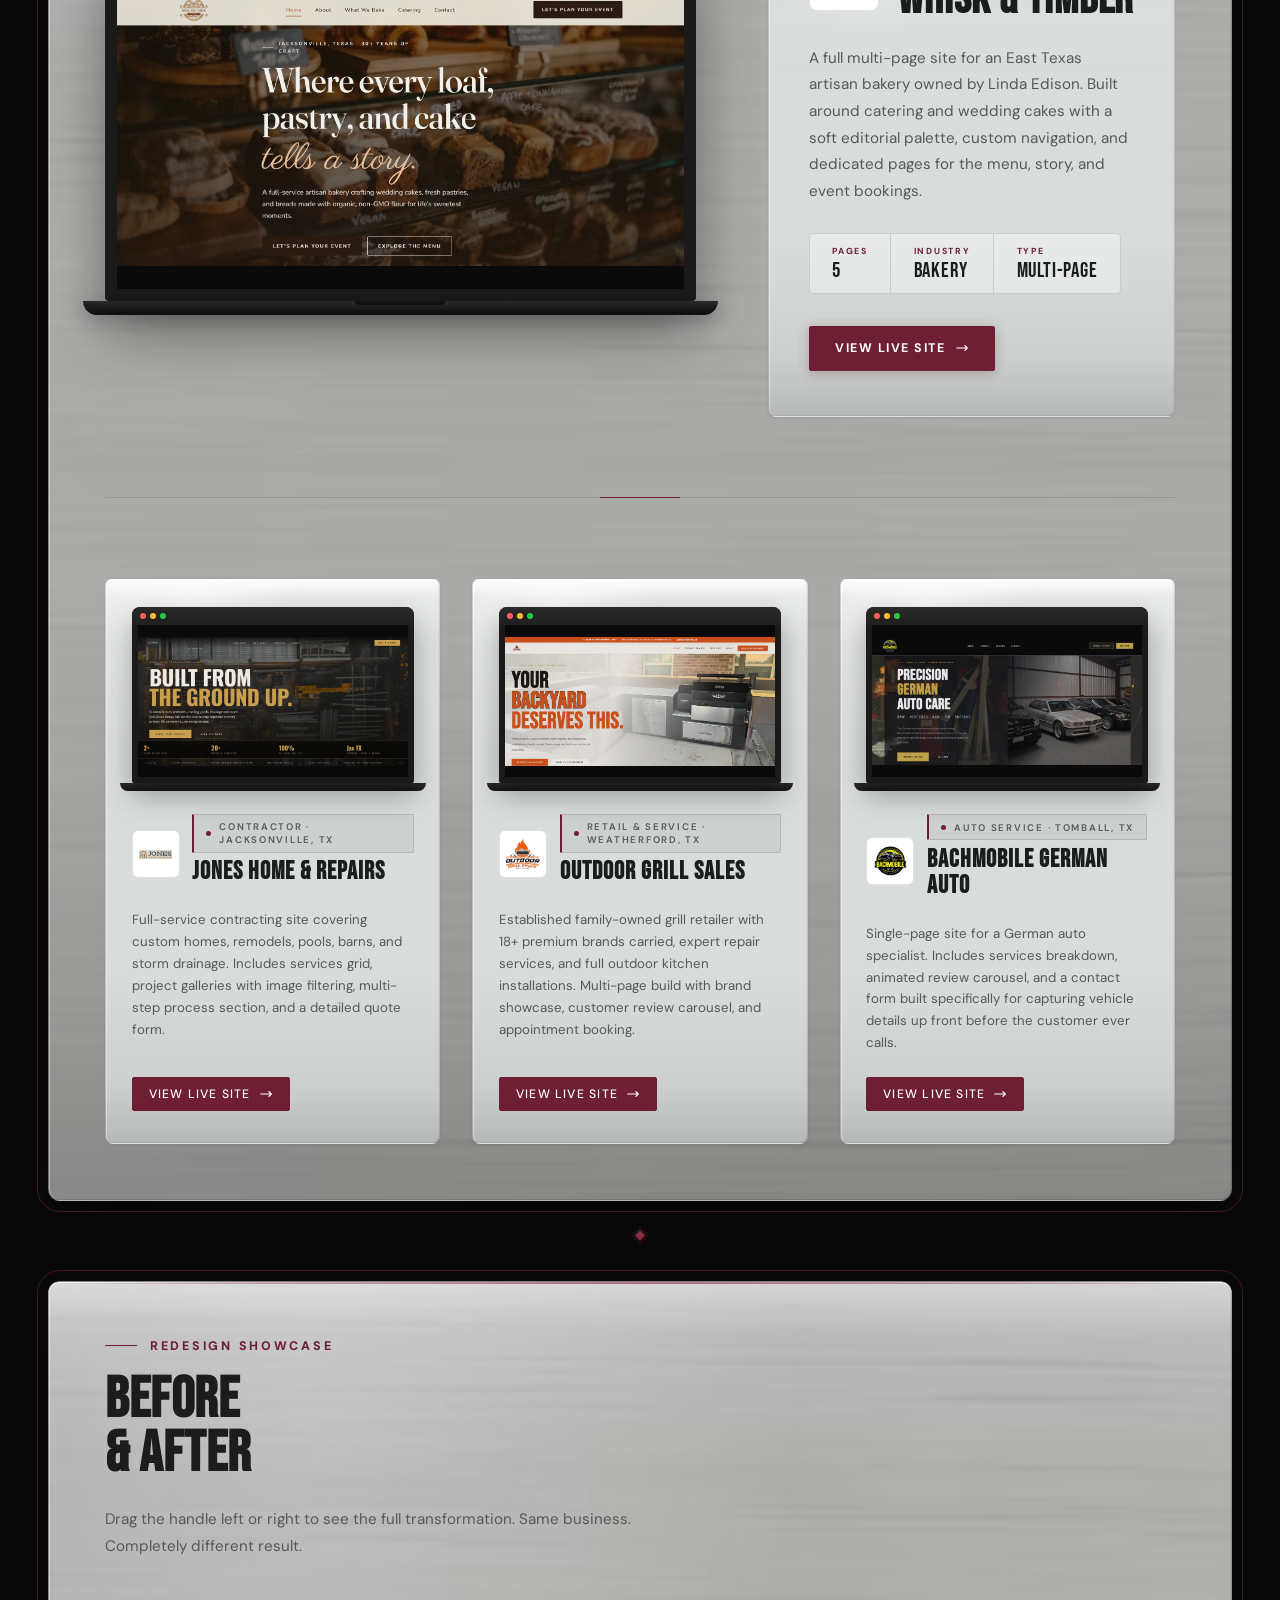
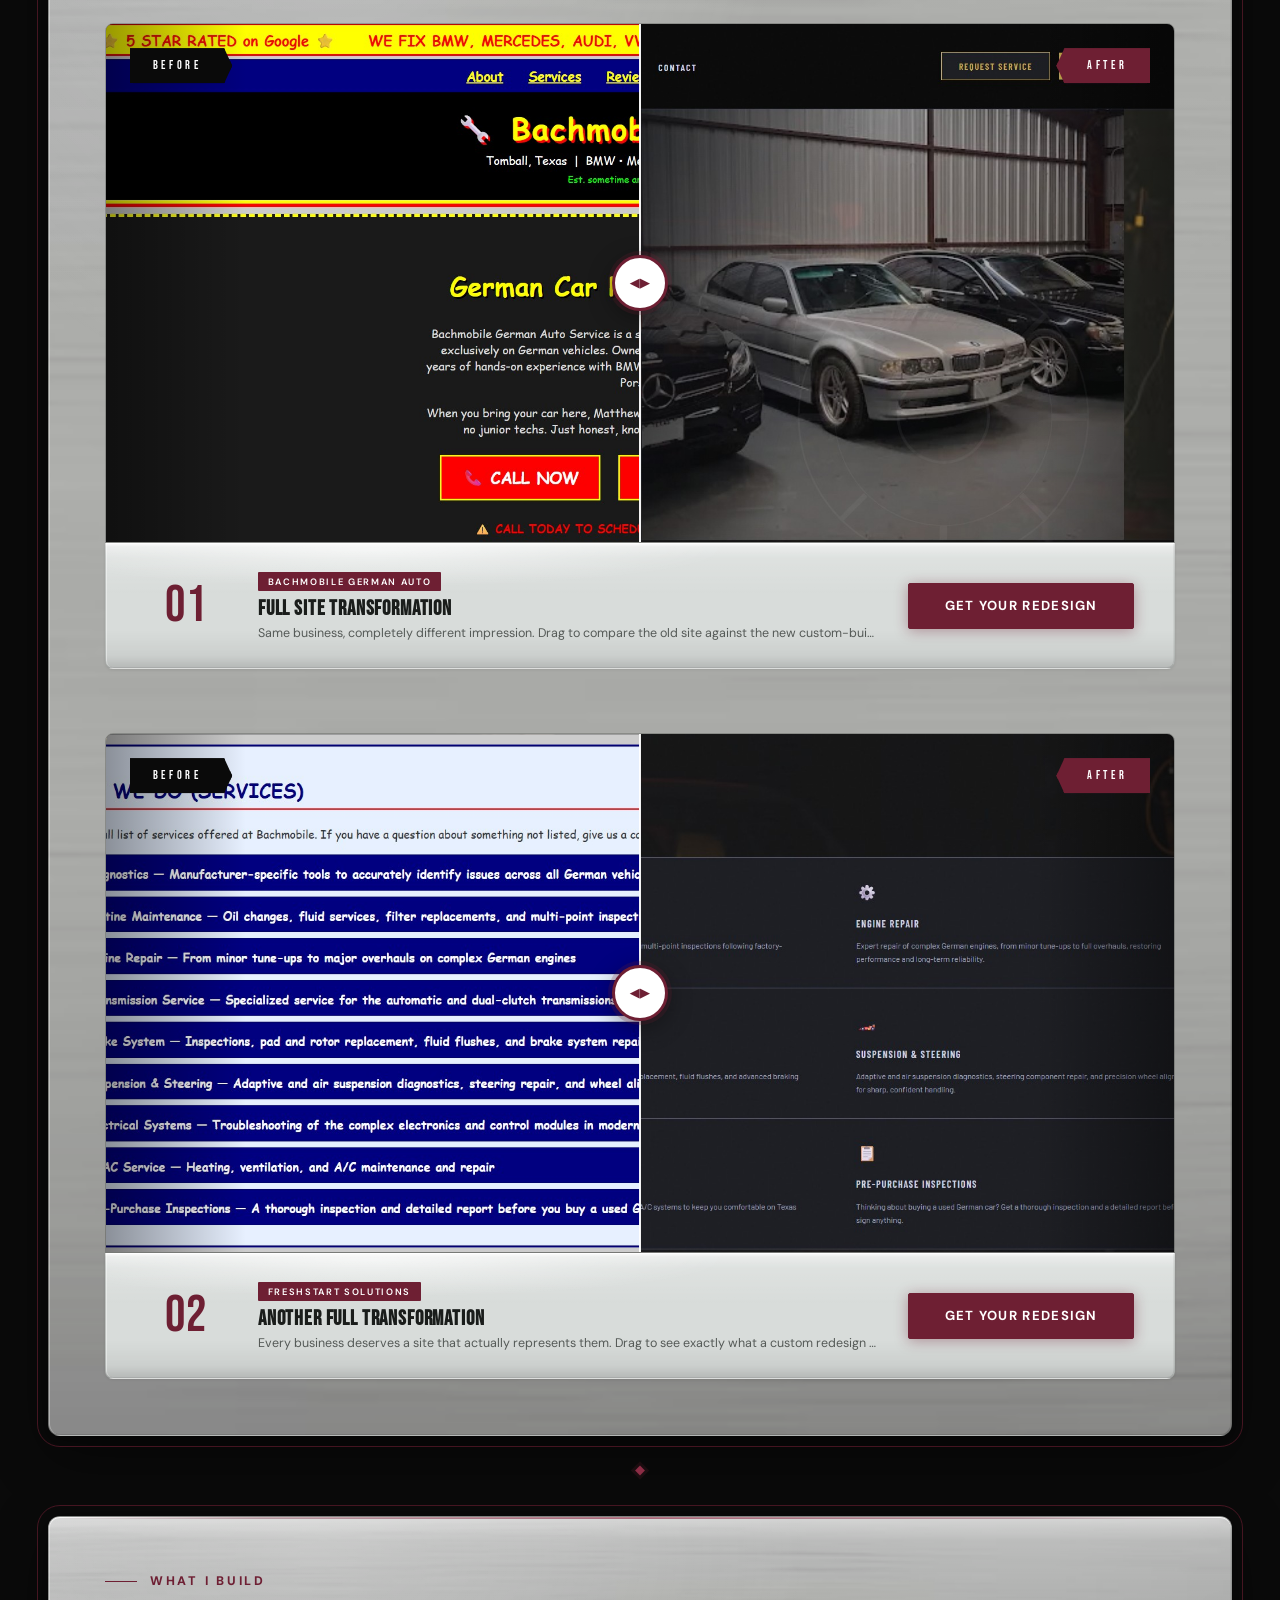
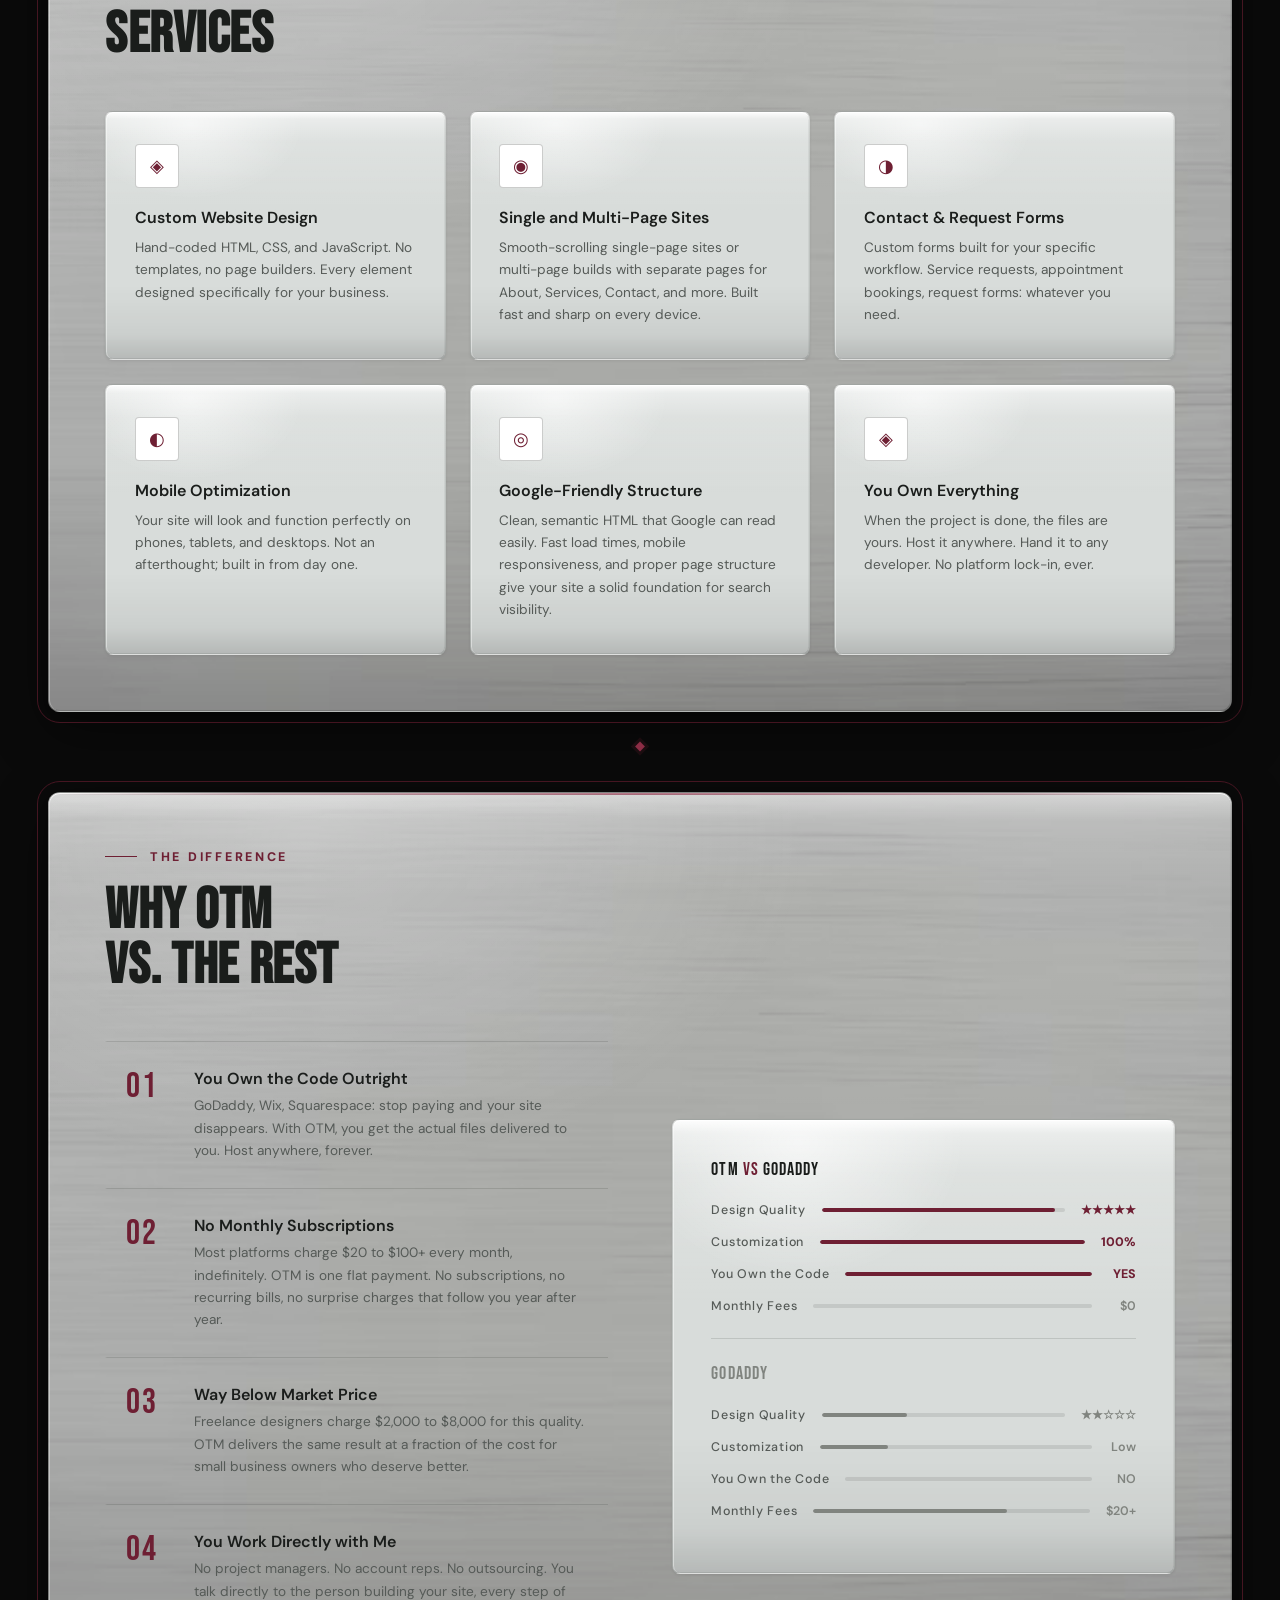
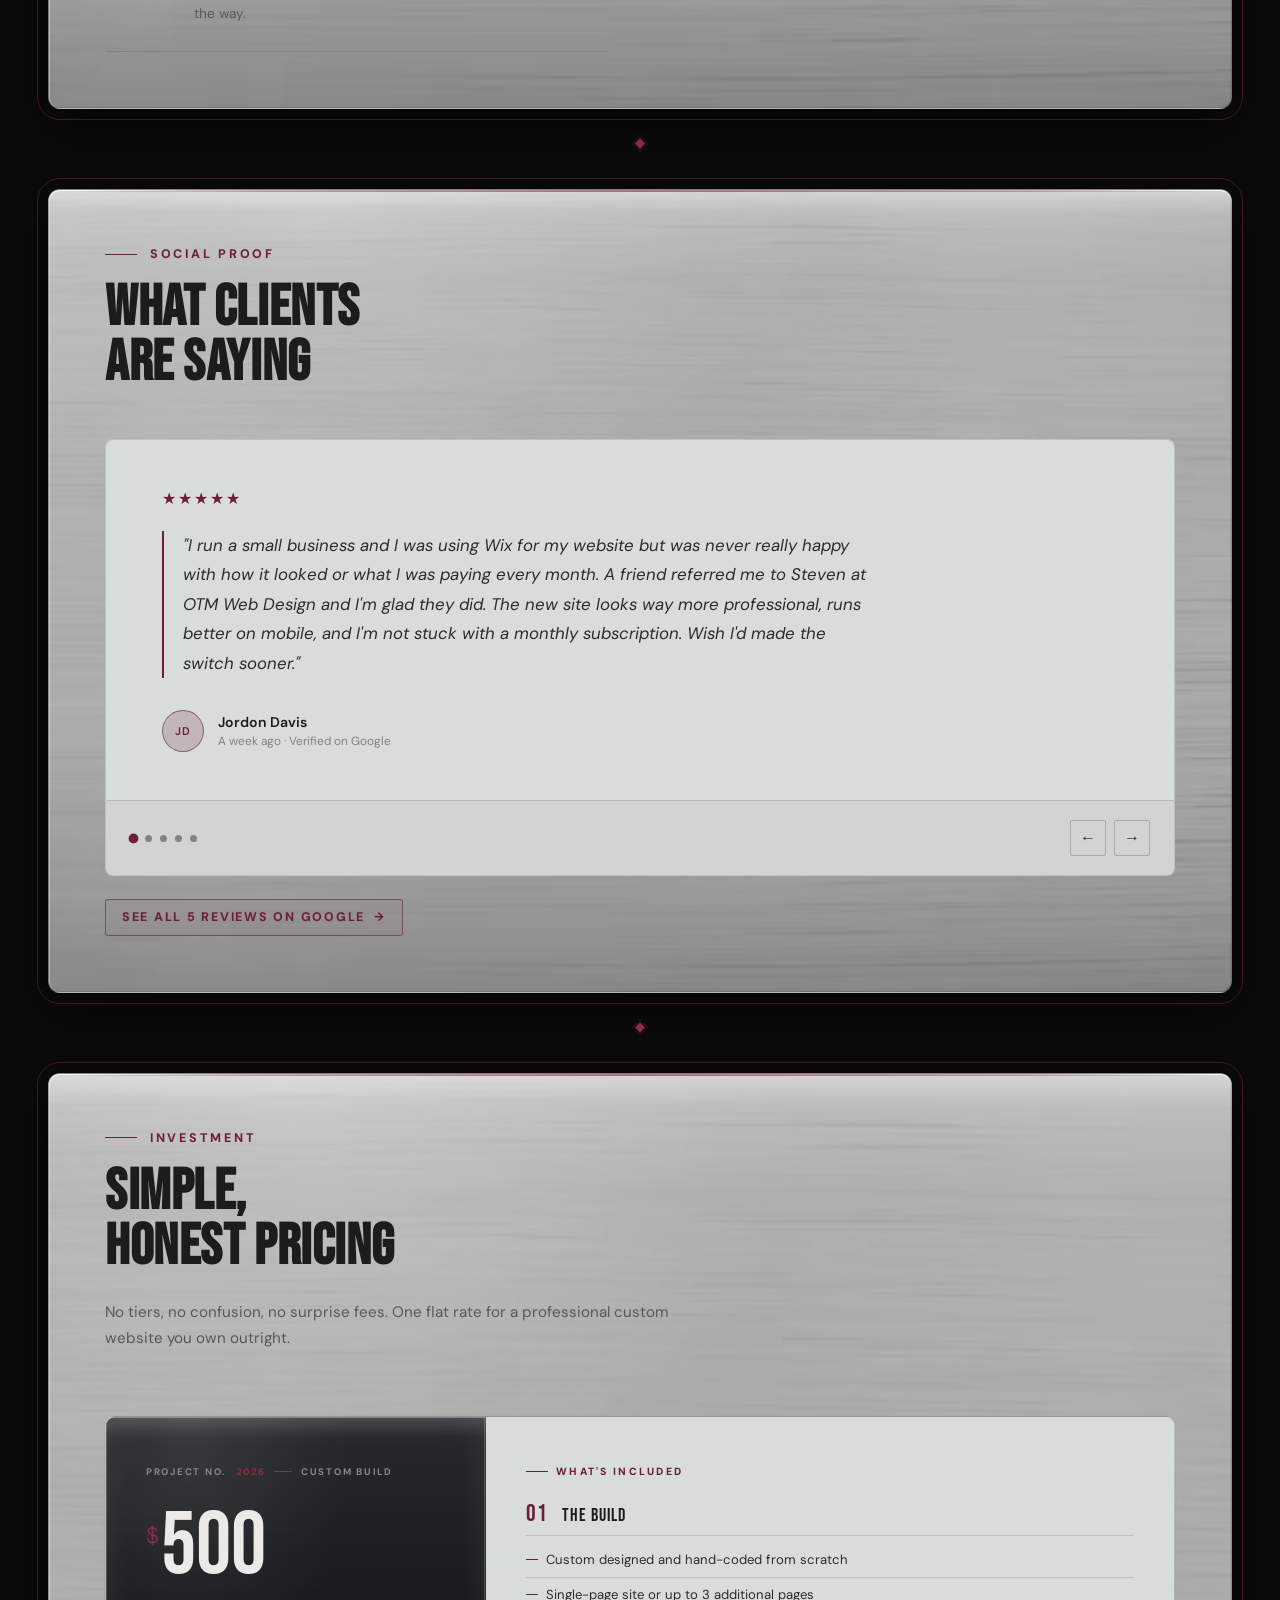
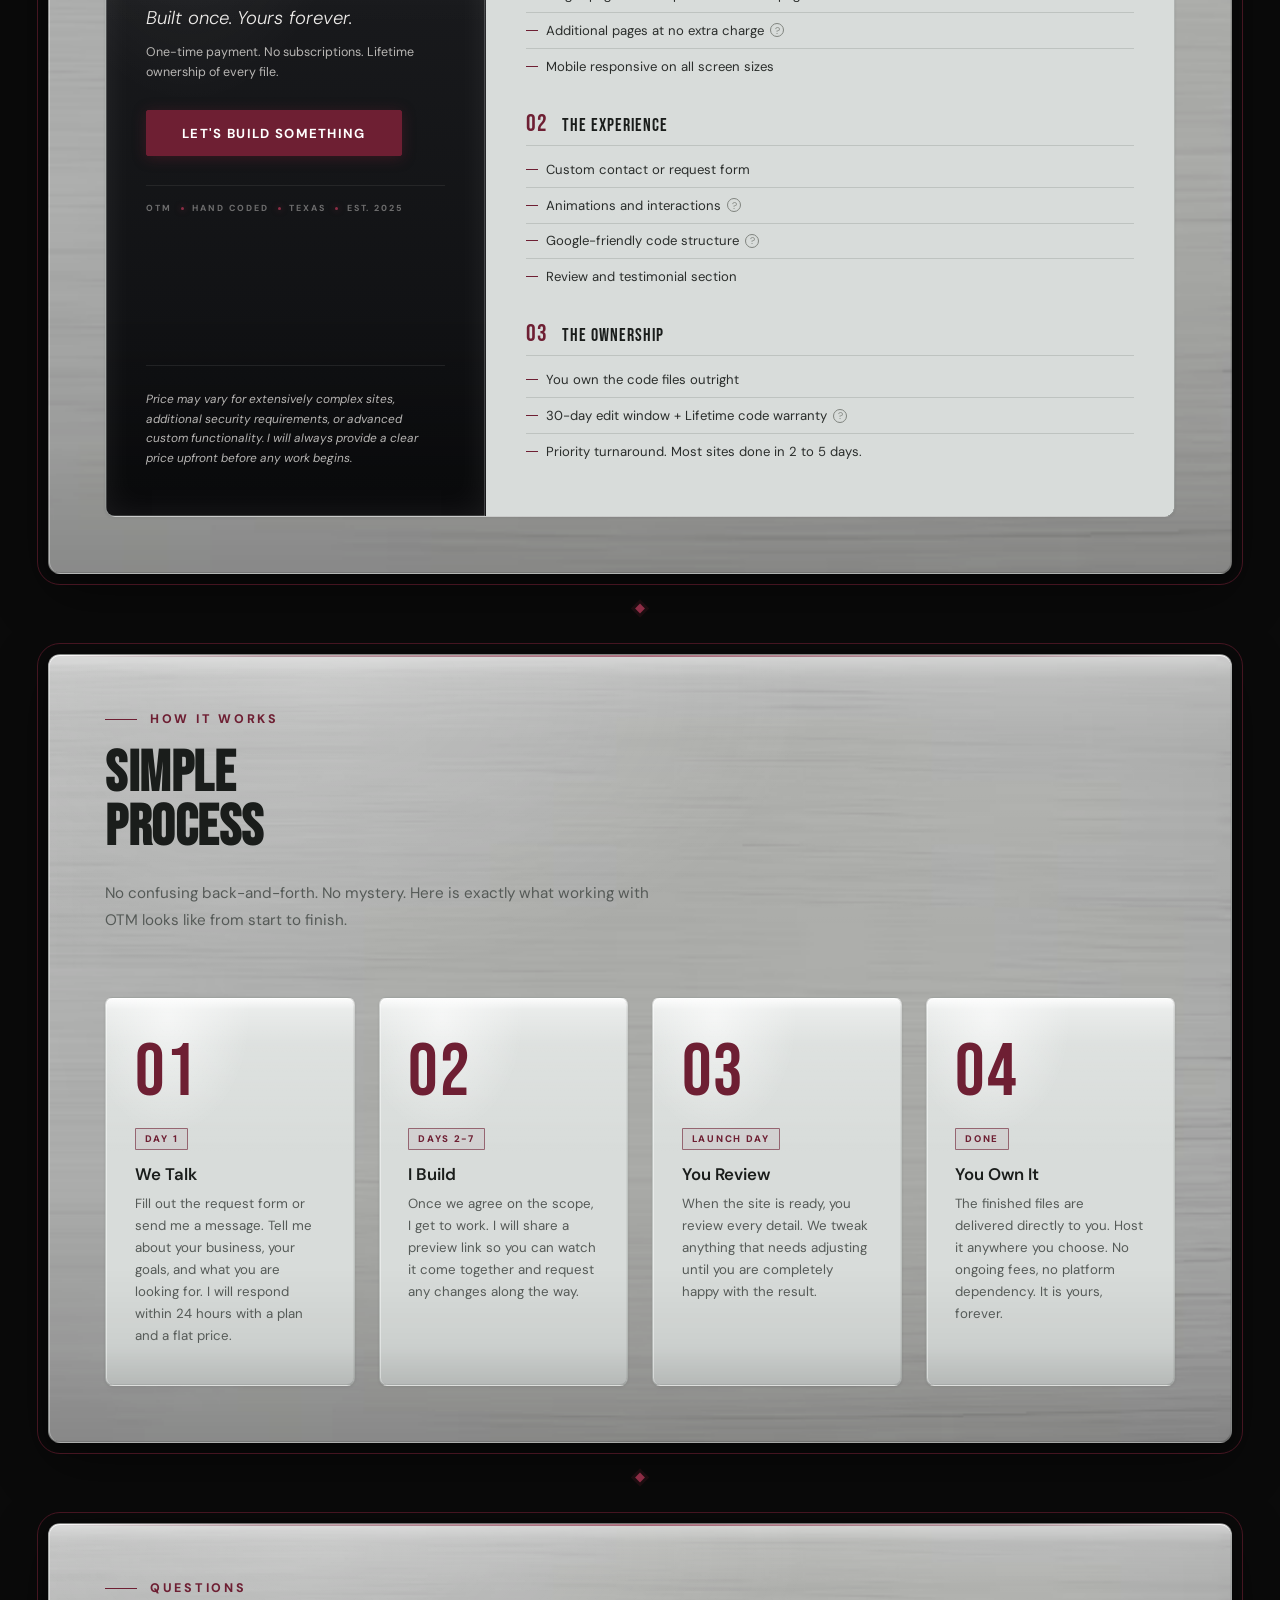
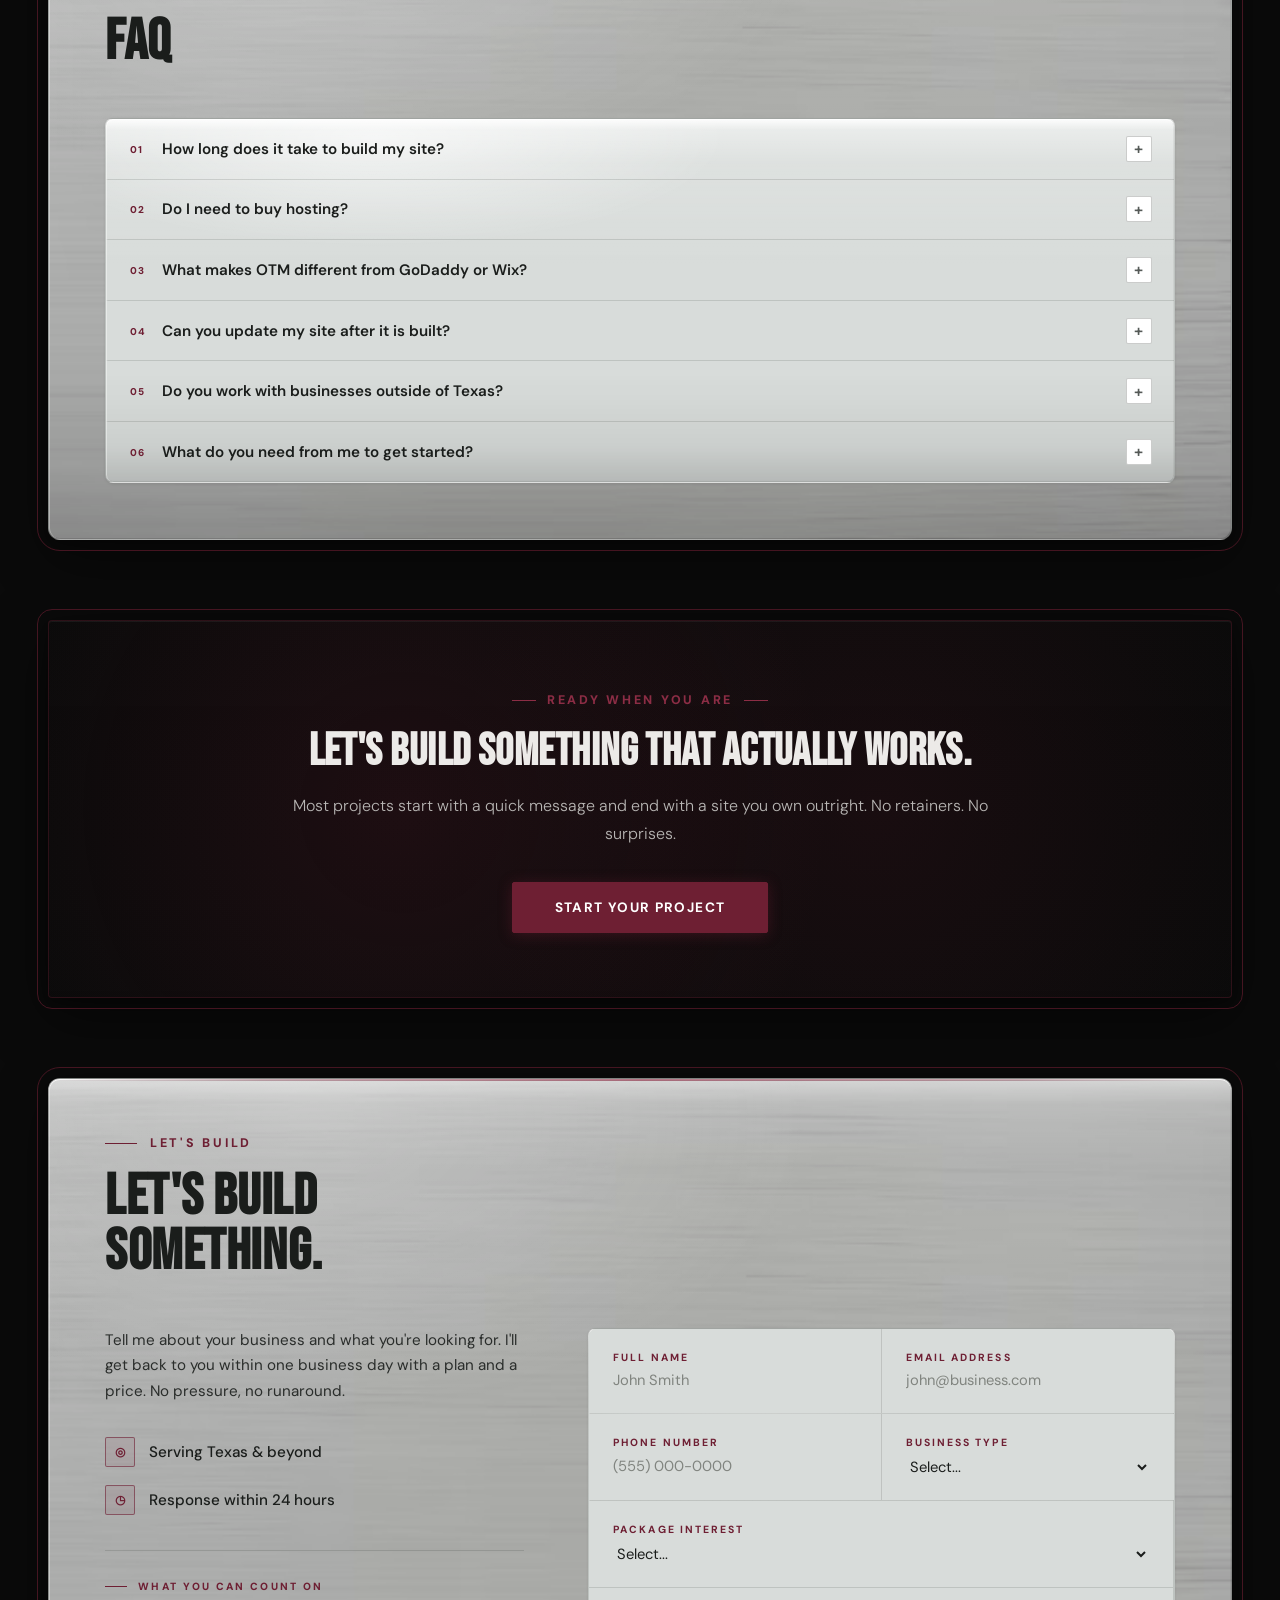
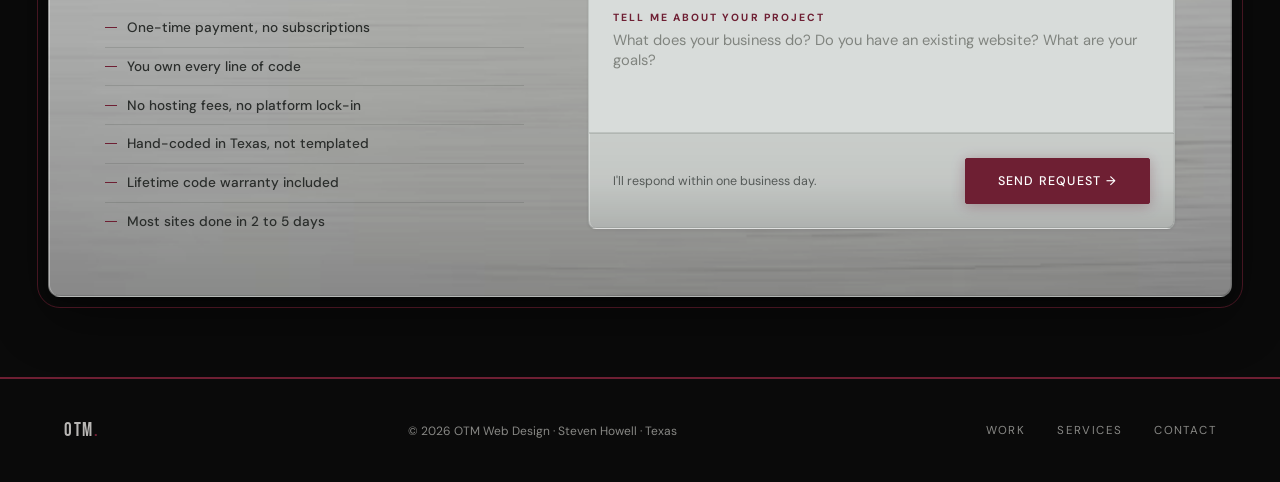
==== commit a108b851: "spanish button update" ====
--- a/index.html
+++ b/index.html
@@ -10,20 +10,27 @@
 <link href="https://fonts.googleapis.com/css2?family=Bebas+Neue&family=DM+Sans:ital,opsz,wght@0,9..40,300;0,9..40,400;0,9..40,500;0,9..40,700;1,9..40,300&display=swap" rel="stylesheet">
 <link rel="stylesheet" href="style.css">
 </head>
-<body data-page="home">
+<body data-page="home" data-lang="en">
 
 <!-- Scroll Progress Bar -->
 <div id="progress-bar"></div>
 
 <!-- Back to Top -->
-<button id="back-top" onclick="window.scrollTo({top:0,behavior:'smooth'})" aria-label="Back to top">↑</button>
+<button id="back-top" onclick="window.scrollTo({top:0,behavior:'smooth'})" aria-label="Back to top" data-es-aria-label="Volver arriba">↑</button>
+
+<!-- Language Toggle (sticky) -->
+<button id="lang-toggle" type="button" aria-label="Toggle language">
+  <span class="lang-globe" aria-hidden="true">⏣</span>
+  <span class="lang-label lang-label-es">¿Habla Español?</span>
+  <span class="lang-label lang-label-en">Speak English?</span>
+</button>
 
 <!-- Custom Cursor -->
 <div class="cursor" id="cursor"></div>
 <div class="cursor-ring" id="cursor-ring"></div>
 
 <!-- Floating Contact Button -->
-<a href="#contact" id="float-contact">Let's Talk</a>
+<a href="#contact" id="float-contact" data-es="Hablemos">Let's Talk</a>
 
 <!-- NAV -->
 <nav>
@@ -31,18 +38,18 @@
     <img src="assets/assets-logo.png" alt="OTM Web Design" class="nav-logo-img" id="logo-img" onerror="this.style.display='none'; document.getElementById('logo-fallback').style.display='inline';">
     <span id="logo-fallback" style="display:none;">OTM<span style="color:var(--maroon);">.</span></span>
   </a>
-  <button class="nav-toggle" id="navToggle" aria-label="Menu" aria-expanded="false">
+  <button class="nav-toggle" id="navToggle" aria-label="Menu" aria-expanded="false" data-es-aria-label="Menú">
     <span></span><span></span><span></span>
   </button>
   <ul class="nav-links" id="navLinks">
-    <li><a href="#work">Work</a></li>
-    <li><a href="#services">Services</a></li>
-    <li><a href="#process">Process</a></li>
-    <li><a href="#pricing">Pricing</a></li>
-    <li><a href="#faq">FAQ</a></li>
-    <li class="nav-mobile-cta"><a href="#contact">Let's Build</a></li>
+    <li><a href="#work" data-es="Trabajos">Work</a></li>
+    <li><a href="#services" data-es="Servicios">Services</a></li>
+    <li><a href="#process" data-es="Proceso">Process</a></li>
+    <li><a href="#pricing" data-es="Precios">Pricing</a></li>
+    <li><a href="#faq" data-es="Preguntas">FAQ</a></li>
+    <li class="nav-mobile-cta"><a href="#contact" data-es="Hablemos">Let's Build</a></li>
   </ul>
-  <a href="#contact" class="nav-cta">Let's Build Something</a>
+  <a href="#contact" class="nav-cta" data-es="Construyamos Algo">Let's Build Something</a>
 </nav>
 
 <!-- HERO -->
@@ -59,35 +66,35 @@
   </div>
 
   <div class="hero-content">
-    <div class="hero-eyebrow">Texas Based, Hand Coded</div>
+    <div class="hero-eyebrow" data-es="Hecho en Texas, Codificado a Mano">Texas Based, Hand Coded</div>
     <h1 class="hero-title">
-      Websites<br>
-      <span class="outline">That Actually</span><br>
+      <span data-es="Sitios Web">Websites</span><br>
+      <span class="outline" data-es="Que De Verdad">That Actually</span><br>
       <span class="amber">
         <span class="word-cycle" id="wordCycle">Work.</span>
         <span class="hero-accent" id="heroAccent"></span>
       </span>
     </h1>
-    <p class="hero-sub">
+    <p class="hero-sub" data-es="Sitios web codificados a mano y hechos a la medida para pequeñas empresas cansadas de plantillas genéricas. Usted es dueño del código, para siempre. Sin cuotas mensuales de plataforma. Sin resultados clonados.">
       Hand-coded, custom-built sites for small businesses who are tired of generic templates.
       You own the code, forever. No monthly platform fees. No cookie-cutter results.
     </p>
     <div class="hero-actions">
-      <a href="#work" class="btn-primary">See My Work</a>
-      <a href="#contact" class="btn-ghost">Let's Build Something</a>
+      <a href="#work" class="btn-primary" data-es="Ver Mi Trabajo">See My Work</a>
+      <a href="#contact" class="btn-ghost" data-es="Construyamos Algo">Let's Build Something</a>
     </div>
     <div class="hero-stats">
       <div class="stat-item">
         <div class="stat-num" data-target="100" data-suffix="%">100%</div>
-        <div class="stat-label">Custom Code</div>
+        <div class="stat-label" data-es="Código a Medida">Custom Code</div>
       </div>
       <div class="stat-item">
         <div class="stat-num" data-target="0" data-suffix="">$0</div>
-        <div class="stat-label">Monthly Fees</div>
+        <div class="stat-label" data-es="Cuotas Mensuales">Monthly Fees</div>
       </div>
       <div class="stat-item">
         <div class="stat-num">5.0 ★</div>
-        <div class="stat-label">Client Rated</div>
+        <div class="stat-label" data-es="Calificación de Clientes">Client Rated</div>
       </div>
     </div>
   </div>
@@ -96,30 +103,30 @@
 <!-- MARQUEE -->
 <div class="marquee-strip">
   <div class="marquee-track" id="marquee">
-    <div class="marquee-item"><span class="marquee-dot"></span>Google-Friendly Structure</div>
-    <div class="marquee-item"><span class="marquee-dot"></span>Custom HTML &amp; CSS</div>
-    <div class="marquee-item"><span class="marquee-dot"></span>You Own the Code</div>
-    <div class="marquee-item"><span class="marquee-dot"></span>No Monthly Platform Fees</div>
-    <div class="marquee-item"><span class="marquee-dot"></span>Mobile Optimized</div>
-    <div class="marquee-item"><span class="marquee-dot"></span>Fast Load Times</div>
-    <div class="marquee-item"><span class="marquee-dot"></span>Built for Small Business</div>
-    <div class="marquee-item"><span class="marquee-dot"></span>Contact Forms Included</div>
-    <div class="marquee-item"><span class="marquee-dot"></span>Google-Friendly Structure</div>
-    <div class="marquee-item"><span class="marquee-dot"></span>Custom HTML &amp; CSS</div>
-    <div class="marquee-item"><span class="marquee-dot"></span>You Own the Code</div>
-    <div class="marquee-item"><span class="marquee-dot"></span>No Monthly Platform Fees</div>
-    <div class="marquee-item"><span class="marquee-dot"></span>Mobile Optimized</div>
-    <div class="marquee-item"><span class="marquee-dot"></span>Fast Load Times</div>
-    <div class="marquee-item"><span class="marquee-dot"></span>Built for Small Business</div>
-    <div class="marquee-item"><span class="marquee-dot"></span>Contact Forms Included</div>
+    <div class="marquee-item"><span class="marquee-dot"></span><span data-es="Estructura Compatible con Google">Google-Friendly Structure</span></div>
+    <div class="marquee-item"><span class="marquee-dot"></span><span data-es="HTML y CSS a Medida">Custom HTML &amp; CSS</span></div>
+    <div class="marquee-item"><span class="marquee-dot"></span><span data-es="Usted es Dueño del Código">You Own the Code</span></div>
+    <div class="marquee-item"><span class="marquee-dot"></span><span data-es="Sin Cuotas Mensuales">No Monthly Platform Fees</span></div>
+    <div class="marquee-item"><span class="marquee-dot"></span><span data-es="Optimizado para Móvil">Mobile Optimized</span></div>
+    <div class="marquee-item"><span class="marquee-dot"></span><span data-es="Carga Rápida">Fast Load Times</span></div>
+    <div class="marquee-item"><span class="marquee-dot"></span><span data-es="Hecho para Pequeñas Empresas">Built for Small Business</span></div>
+    <div class="marquee-item"><span class="marquee-dot"></span><span data-es="Formularios de Contacto Incluidos">Contact Forms Included</span></div>
+    <div class="marquee-item"><span class="marquee-dot"></span><span data-es="Estructura Compatible con Google">Google-Friendly Structure</span></div>
+    <div class="marquee-item"><span class="marquee-dot"></span><span data-es="HTML y CSS a Medida">Custom HTML &amp; CSS</span></div>
+    <div class="marquee-item"><span class="marquee-dot"></span><span data-es="Usted es Dueño del Código">You Own the Code</span></div>
+    <div class="marquee-item"><span class="marquee-dot"></span><span data-es="Sin Cuotas Mensuales">No Monthly Platform Fees</span></div>
+    <div class="marquee-item"><span class="marquee-dot"></span><span data-es="Optimizado para Móvil">Mobile Optimized</span></div>
+    <div class="marquee-item"><span class="marquee-dot"></span><span data-es="Carga Rápida">Fast Load Times</span></div>
+    <div class="marquee-item"><span class="marquee-dot"></span><span data-es="Hecho para Pequeñas Empresas">Built for Small Business</span></div>
+    <div class="marquee-item"><span class="marquee-dot"></span><span data-es="Formularios de Contacto Incluidos">Contact Forms Included</span></div>
   </div>
 </div>
 
 <!-- WORK -->
 <section id="work">
-  <div class="section-label reveal">Portfolio</div>
-  <h2 class="section-title reveal reveal-delay-1">Recent<br>Projects</h2>
-  <p class="section-intro reveal reveal-delay-2">Every site is hand-coded from scratch. No templates. No drag-and-drop builders. Four real businesses, four completely different industries, one consistent standard of work.</p>
+  <div class="section-label reveal" data-es="Portafolio">Portfolio</div>
+  <h2 class="section-title reveal reveal-delay-1" data-es="Proyectos<br>Recientes">Recent<br>Projects</h2>
+  <p class="section-intro reveal reveal-delay-2" data-es="Cada sitio se codifica a mano desde cero. Sin plantillas. Sin constructores de arrastrar y soltar. Cuatro negocios reales, cuatro industrias completamente diferentes, un mismo estándar de calidad.">Every site is hand-coded from scratch. No templates. No drag-and-drop builders. Four real businesses, four completely different industries, one consistent standard of work.</p>
 
   <!-- FEATURED HERO PROJECT -->
   <div class="work-featured reveal reveal-delay-2">
@@ -136,33 +143,33 @@
       <div class="laptop-base"></div>
     </div>
     <div class="featured-info">
-      <div class="featured-badge">Featured Build</div>
+      <div class="featured-badge" data-es="Trabajo Destacado">Featured Build</div>
       <div class="featured-header">
         <div class="featured-logo">
           <img src="assets/logo-whiskandtimber.png" alt="Whisk & Timber logo">
         </div>
         <div class="featured-header-text">
-          <div class="work-tag">Artisan Bakery · Jacksonville, TX</div>
+          <div class="work-tag" data-es="Panadería Artesanal · Jacksonville, TX">Artisan Bakery · Jacksonville, TX</div>
           <h3 class="featured-title">Whisk &amp; Timber</h3>
         </div>
       </div>
-      <p class="featured-desc">A full multi-page site for an East Texas artisan bakery owned by Linda Edison. Built around catering and wedding cakes with a soft editorial palette, custom navigation, and dedicated pages for the menu, story, and event bookings.</p>
+      <p class="featured-desc" data-es="Un sitio multi-página completo para una panadería artesanal del este de Texas, propiedad de Linda Edison. Construido alrededor de catering y pasteles de boda con una paleta editorial suave, navegación a la medida, y páginas dedicadas para el menú, la historia y reservaciones de eventos.">A full multi-page site for an East Texas artisan bakery owned by Linda Edison. Built around catering and wedding cakes with a soft editorial palette, custom navigation, and dedicated pages for the menu, story, and event bookings.</p>
       <div class="featured-meta">
         <div class="meta-item">
-          <div class="meta-label">Pages</div>
+          <div class="meta-label" data-es="Páginas">Pages</div>
           <div class="meta-value">5</div>
         </div>
         <div class="meta-item">
-          <div class="meta-label">Industry</div>
-          <div class="meta-value">Bakery</div>
+          <div class="meta-label" data-es="Industria">Industry</div>
+          <div class="meta-value" data-es="Panadería">Bakery</div>
         </div>
         <div class="meta-item">
-          <div class="meta-label">Type</div>
-          <div class="meta-value">Multi-page</div>
+          <div class="meta-label" data-es="Tipo">Type</div>
+          <div class="meta-value" data-es="Multi-página">Multi-page</div>
         </div>
       </div>
       <a href="https://whiskandtimber.com" target="_blank" rel="noopener" class="featured-link">
-        View Live Site
+        <span data-es="Ver Sitio en Vivo">View Live Site</span>
         <svg fill="none" viewBox="0 0 24 24" stroke="currentColor" stroke-width="2"><path stroke-linecap="round" stroke-linejoin="round" d="M17 8l4 4m0 0l-4 4m4-4H3"/></svg>
       </a>
     </div>
@@ -187,13 +194,13 @@
           <img src="assets/logo-joneshomesrepairs.png" alt="Jones Home & Repairs logo">
         </div>
         <div class="card-header-text">
-          <div class="work-tag">Contractor · Jacksonville, TX</div>
+          <div class="work-tag" data-es="Contratista · Jacksonville, TX">Contractor · Jacksonville, TX</div>
           <h3>Jones Home &amp; Repairs</h3>
         </div>
       </div>
-      <p>Full-service contracting site covering custom homes, remodels, pools, barns, and storm drainage. Includes services grid, project galleries with image filtering, multi-step process section, and a detailed quote form.</p>
+      <p data-es="Sitio de servicios de contratación que cubre casas a medida, remodelaciones, piscinas, graneros y drenaje pluvial. Incluye cuadrícula de servicios, galerías de proyectos con filtrado de imágenes, sección de proceso de varios pasos y un formulario detallado para cotizaciones.">Full-service contracting site covering custom homes, remodels, pools, barns, and storm drainage. Includes services grid, project galleries with image filtering, multi-step process section, and a detailed quote form.</p>
       <a href="https://joneshomesrepairs.com" target="_blank" rel="noopener" class="work-link">
-        View Live Site
+        <span data-es="Ver Sitio en Vivo">View Live Site</span>
         <svg fill="none" viewBox="0 0 24 24" stroke="currentColor" stroke-width="2"><path stroke-linecap="round" stroke-linejoin="round" d="M17 8l4 4m0 0l-4 4m4-4H3"/></svg>
       </a>
     </div>
@@ -215,13 +222,13 @@
           <img src="assets/logo-outdoorgrillsales.png" alt="Outdoor Grill Sales logo">
         </div>
         <div class="card-header-text">
-          <div class="work-tag">Retail &amp; Service · Weatherford, TX</div>
+          <div class="work-tag" data-es="Venta y Servicio · Weatherford, TX">Retail &amp; Service · Weatherford, TX</div>
           <h3>Outdoor Grill Sales</h3>
         </div>
       </div>
-      <p>Established family-owned grill retailer with 18+ premium brands carried, expert repair services, and full outdoor kitchen installations. Multi-page build with brand showcase, customer review carousel, and appointment booking.</p>
+      <p data-es="Vendedor familiar de parrillas establecido, con más de 18 marcas premium, servicios de reparación de expertos e instalaciones completas de cocinas al aire libre. Construcción multi-página con muestra de marcas, carrusel de reseñas de clientes y reservación de citas.">Established family-owned grill retailer with 18+ premium brands carried, expert repair services, and full outdoor kitchen installations. Multi-page build with brand showcase, customer review carousel, and appointment booking.</p>
       <a href="https://outdoorgrillsales.com" target="_blank" rel="noopener" class="work-link">
-        View Live Site
+        <span data-es="Ver Sitio en Vivo">View Live Site</span>
         <svg fill="none" viewBox="0 0 24 24" stroke="currentColor" stroke-width="2"><path stroke-linecap="round" stroke-linejoin="round" d="M17 8l4 4m0 0l-4 4m4-4H3"/></svg>
       </a>
     </div>
@@ -243,13 +250,13 @@
           <img src="assets/logo-bachmobile.png" alt="Bachmobile German Auto logo">
         </div>
         <div class="card-header-text">
-          <div class="work-tag">Auto Service · Tomball, TX</div>
+          <div class="work-tag" data-es="Servicio Automotriz · Tomball, TX">Auto Service · Tomball, TX</div>
           <h3>Bachmobile German Auto</h3>
         </div>
       </div>
-      <p>Single-page site for a German auto specialist. Includes services breakdown, animated review carousel, and a contact form built specifically for capturing vehicle details up front before the customer ever calls.</p>
+      <p data-es="Sitio de una sola página para un especialista en autos alemanes. Incluye desglose de servicios, carrusel animado de reseñas y un formulario de contacto diseñado específicamente para capturar detalles del vehículo antes de que el cliente llame.">Single-page site for a German auto specialist. Includes services breakdown, animated review carousel, and a contact form built specifically for capturing vehicle details up front before the customer ever calls.</p>
       <a href="https://bachmobilegerman.com" target="_blank" rel="noopener" class="work-link">
-        View Live Site
+        <span data-es="Ver Sitio en Vivo">View Live Site</span>
         <svg fill="none" viewBox="0 0 24 24" stroke="currentColor" stroke-width="2"><path stroke-linecap="round" stroke-linejoin="round" d="M17 8l4 4m0 0l-4 4m4-4H3"/></svg>
       </a>
     </div>
@@ -258,9 +265,9 @@
 
 <!-- BEFORE / AFTER SHOWCASE -->
 <section class="ba-section">
-  <div class="section-label reveal">Redesign Showcase</div>
-  <h2 class="section-title reveal reveal-delay-1">Before<br>&amp; After</h2>
-  <p class="section-intro reveal reveal-delay-2">Drag the handle left or right to see the full transformation. Same business. Completely different result.</p>
+  <div class="section-label reveal" data-es="Muestra de Rediseños">Redesign Showcase</div>
+  <h2 class="section-title reveal reveal-delay-1" data-es="Antes<br>y Después">Before<br>&amp; After</h2>
+  <p class="section-intro reveal reveal-delay-2" data-es="Arrastre el control hacia la izquierda o derecha para ver la transformación completa. El mismo negocio. Un resultado completamente diferente.">Drag the handle left or right to see the full transformation. Same business. Completely different result.</p>
 
   <!-- Slider 1 -->
   <div class="ba-wrap reveal reveal-delay-2">
@@ -270,17 +277,17 @@
       <div class="ba-handle" id="baHandle1">
         <div class="ba-handle-btn">◀▶</div>
       </div>
-      <span class="ba-label before-label">Before</span>
-      <span class="ba-label after-label">After</span>
+      <span class="ba-label before-label" data-es="Antes">Before</span>
+      <span class="ba-label after-label" data-es="Después">After</span>
     </div>
     <div class="ba-info">
       <div class="ba-info-num">01</div>
       <div class="ba-info-text">
         <div class="ba-tag">Bachmobile German Auto</div>
-        <h3>Full Site Transformation</h3>
-        <p>Same business, completely different impression. Drag to compare the old site against the new custom-built version.</p>
-      </div>
-      <a href="#contact" class="btn-primary">Get Your Redesign</a>
+        <h3 data-es="Transformación Completa del Sitio">Full Site Transformation</h3>
+        <p data-es="El mismo negocio, una impresión completamente diferente. Arrastre para comparar el sitio anterior con la nueva versión hecha a la medida.">Same business, completely different impression. Drag to compare the old site against the new custom-built version.</p>
+      </div>
+      <a href="#contact" class="btn-primary" data-es="Pida Su Rediseño">Get Your Redesign</a>
     </div>
   </div>
 
@@ -292,137 +299,137 @@
       <div class="ba-handle" id="baHandle2">
         <div class="ba-handle-btn">◀▶</div>
       </div>
-      <span class="ba-label before-label">Before</span>
-      <span class="ba-label after-label">After</span>
+      <span class="ba-label before-label" data-es="Antes">Before</span>
+      <span class="ba-label after-label" data-es="Después">After</span>
     </div>
     <div class="ba-info">
       <div class="ba-info-num">02</div>
       <div class="ba-info-text">
         <div class="ba-tag">FreshStart Solutions</div>
-        <h3>Another Full Transformation</h3>
-        <p>Every business deserves a site that actually represents them. Drag to see exactly what a custom redesign delivers.</p>
-      </div>
-      <a href="#contact" class="btn-primary">Get Your Redesign</a>
+        <h3 data-es="Otra Transformación Total">Another Full Transformation</h3>
+        <p data-es="Cada negocio merece un sitio que de verdad lo represente. Arrastre para ver exactamente lo que entrega un rediseño hecho a la medida.">Every business deserves a site that actually represents them. Drag to see exactly what a custom redesign delivers.</p>
+      </div>
+      <a href="#contact" class="btn-primary" data-es="Pida Su Rediseño">Get Your Redesign</a>
     </div>
   </div>
 </section>
 
 <!-- SERVICES -->
 <section id="services">
-  <div class="section-label reveal">What I Build</div>
-  <h2 class="section-title reveal reveal-delay-1">Services</h2>
+  <div class="section-label reveal" data-es="Lo Que Construyo">What I Build</div>
+  <h2 class="section-title reveal reveal-delay-1" data-es="Servicios">Services</h2>
 
   <div class="services-grid">
     <div class="service-item reveal">
       <div class="service-icon">◈</div>
-      <h3>Custom Website Design</h3>
-      <p>Hand-coded HTML, CSS, and JavaScript. No templates, no page builders. Every element designed specifically for your business.</p>
+      <h3 data-es="Diseño Web a Medida">Custom Website Design</h3>
+      <p data-es="HTML, CSS y JavaScript codificados a mano. Sin plantillas, sin constructores de páginas. Cada elemento diseñado específicamente para su negocio.">Hand-coded HTML, CSS, and JavaScript. No templates, no page builders. Every element designed specifically for your business.</p>
     </div>
     <div class="service-item reveal reveal-delay-1">
       <div class="service-icon">◉</div>
-      <h3>Single and Multi-Page Sites</h3>
-      <p>Smooth-scrolling single-page sites or multi-page builds with separate pages for About, Services, Contact, and more. Built fast and sharp on every device.</p>
+      <h3 data-es="Sitios de Una o Varias Páginas">Single and Multi-Page Sites</h3>
+      <p data-es="Sitios de una sola página con desplazamiento suave o construcciones multi-página con páginas separadas para Acerca de, Servicios, Contacto y más. Construidos rápido y nítidos en cada dispositivo.">Smooth-scrolling single-page sites or multi-page builds with separate pages for About, Services, Contact, and more. Built fast and sharp on every device.</p>
     </div>
     <div class="service-item reveal reveal-delay-2">
       <div class="service-icon">◑</div>
-      <h3>Contact &amp; Request Forms</h3>
-      <p>Custom forms built for your specific workflow. Service requests, appointment bookings, request forms: whatever you need.</p>
+      <h3 data-es="Formularios de Contacto y Solicitudes">Contact &amp; Request Forms</h3>
+      <p data-es="Formularios a medida construidos para su flujo de trabajo específico. Solicitudes de servicio, reservación de citas, formularios de pedidos: lo que necesite.">Custom forms built for your specific workflow. Service requests, appointment bookings, request forms: whatever you need.</p>
     </div>
     <div class="service-item reveal reveal-delay-3">
       <div class="service-icon">◐</div>
-      <h3>Mobile Optimization</h3>
-      <p>Your site will look and function perfectly on phones, tablets, and desktops. Not an afterthought; built in from day one.</p>
+      <h3 data-es="Optimización Móvil">Mobile Optimization</h3>
+      <p data-es="Su sitio se verá y funcionará perfectamente en teléfonos, tabletas y computadoras. No es algo añadido al final; está integrado desde el primer día.">Your site will look and function perfectly on phones, tablets, and desktops. Not an afterthought; built in from day one.</p>
     </div>
     <div class="service-item reveal">
       <div class="service-icon">◎</div>
-      <h3>Google-Friendly Structure</h3>
-      <p>Clean, semantic HTML that Google can read easily. Fast load times, mobile responsiveness, and proper page structure give your site a solid foundation for search visibility.</p>
+      <h3 data-es="Estructura Compatible con Google">Google-Friendly Structure</h3>
+      <p data-es="HTML limpio y semántico que Google puede leer fácilmente. Cargas rápidas, capacidad de respuesta móvil y estructura adecuada de la página le dan a su sitio una base sólida para visibilidad en búsquedas.">Clean, semantic HTML that Google can read easily. Fast load times, mobile responsiveness, and proper page structure give your site a solid foundation for search visibility.</p>
     </div>
     <div class="service-item reveal reveal-delay-1">
       <div class="service-icon">◈</div>
-      <h3>You Own Everything</h3>
-      <p>When the project is done, the files are yours. Host it anywhere. Hand it to any developer. No platform lock-in, ever.</p>
+      <h3 data-es="Usted es Dueño de Todo">You Own Everything</h3>
+      <p data-es="Cuando el proyecto termina, los archivos son suyos. Hospédelo donde quiera. Entréguelo a cualquier desarrollador. Sin dependencia de plataforma, jamás.">When the project is done, the files are yours. Host it anywhere. Hand it to any developer. No platform lock-in, ever.</p>
     </div>
   </div>
 </section>
 
 <!-- WHY OTM -->
 <section id="why">
-  <div class="section-label reveal">The Difference</div>
-  <h2 class="section-title reveal reveal-delay-1">Why OTM<br>vs. The Rest</h2>
+  <div class="section-label reveal" data-es="La Diferencia">The Difference</div>
+  <h2 class="section-title reveal reveal-delay-1" data-es="OTM<br>vs. los Demás">Why OTM<br>vs. The Rest</h2>
 
   <div class="why-grid">
     <div class="why-list">
       <div class="why-item reveal">
         <div class="why-num">01</div>
         <div class="why-content">
-          <h3>You Own the Code Outright</h3>
-          <p>GoDaddy, Wix, Squarespace: stop paying and your site disappears. With OTM, you get the actual files delivered to you. Host anywhere, forever.</p>
+          <h3 data-es="Usted es Dueño del Código por Completo">You Own the Code Outright</h3>
+          <p data-es="GoDaddy, Wix, Squarespace: deja de pagar y su sitio desaparece. Con OTM, recibe los archivos reales entregados a usted. Hospede donde sea, para siempre.">GoDaddy, Wix, Squarespace: stop paying and your site disappears. With OTM, you get the actual files delivered to you. Host anywhere, forever.</p>
         </div>
       </div>
       <div class="why-item reveal reveal-delay-1">
         <div class="why-num">02</div>
         <div class="why-content">
-          <h3>No Monthly Subscriptions</h3>
-          <p>Most platforms charge $20 to $100+ every month, indefinitely. OTM is one flat payment. No subscriptions, no recurring bills, no surprise charges that follow you year after year.</p>
+          <h3 data-es="Sin Suscripciones Mensuales">No Monthly Subscriptions</h3>
+          <p data-es="La mayoría de las plataformas cobran de $20 a más de $100 cada mes, indefinidamente. OTM es un solo pago plano. Sin suscripciones, sin cuentas recurrentes, sin cargos sorpresa que lo persigan año tras año.">Most platforms charge $20 to $100+ every month, indefinitely. OTM is one flat payment. No subscriptions, no recurring bills, no surprise charges that follow you year after year.</p>
         </div>
       </div>
       <div class="why-item reveal reveal-delay-2">
         <div class="why-num">03</div>
         <div class="why-content">
-          <h3>Way Below Market Price</h3>
-          <p>Freelance designers charge $2,000 to $8,000 for this quality. OTM delivers the same result at a fraction of the cost for small business owners who deserve better.</p>
+          <h3 data-es="Muy Por Debajo del Precio del Mercado">Way Below Market Price</h3>
+          <p data-es="Los diseñadores independientes cobran de $2,000 a $8,000 por esta calidad. OTM entrega el mismo resultado por una fracción del costo, para dueños de pequeñas empresas que merecen algo mejor.">Freelance designers charge $2,000 to $8,000 for this quality. OTM delivers the same result at a fraction of the cost for small business owners who deserve better.</p>
         </div>
       </div>
       <div class="why-item reveal reveal-delay-3">
         <div class="why-num">04</div>
         <div class="why-content">
-          <h3>You Work Directly with Me</h3>
-          <p>No project managers. No account reps. No outsourcing. You talk directly to the person building your site, every step of the way.</p>
+          <h3 data-es="Trabaja Directamente Conmigo">You Work Directly with Me</h3>
+          <p data-es="Sin gerentes de proyecto. Sin representantes de cuenta. Sin subcontratación. Habla directamente con la persona que construye su sitio, en cada paso del camino.">No project managers. No account reps. No outsourcing. You talk directly to the person building your site, every step of the way.</p>
         </div>
       </div>
     </div>
     <div class="why-visual reveal reveal-delay-2">
-      <div class="compare-title">OTM <span>vs</span> GoDaddy</div>
+      <div class="compare-title">OTM <span data-es="vs">vs</span> GoDaddy</div>
       <div class="compare-row">
-        <span class="compare-label">Design Quality</span>
+        <span class="compare-label" data-es="Calidad de Diseño">Design Quality</span>
         <div class="compare-bar-wrap"><div class="compare-bar" style="width:96%"></div></div>
         <span class="compare-val accent">★★★★★</span>
       </div>
       <div class="compare-row">
-        <span class="compare-label">Customization</span>
+        <span class="compare-label" data-es="Personalización">Customization</span>
         <div class="compare-bar-wrap"><div class="compare-bar" style="width:100%"></div></div>
         <span class="compare-val accent">100%</span>
       </div>
       <div class="compare-row">
-        <span class="compare-label">You Own the Code</span>
+        <span class="compare-label" data-es="Usted Es Dueño del Código">You Own the Code</span>
         <div class="compare-bar-wrap"><div class="compare-bar" style="width:100%"></div></div>
-        <span class="compare-val accent">YES</span>
+        <span class="compare-val accent" data-es="SÍ">YES</span>
       </div>
       <div class="compare-row">
-        <span class="compare-label">Monthly Fees</span>
+        <span class="compare-label" data-es="Cuotas Mensuales">Monthly Fees</span>
         <div class="compare-bar-wrap"><div class="compare-bar low" style="width:0%"></div></div>
         <span class="compare-val dim">$0</span>
       </div>
       <hr class="vs-divider">
       <div class="compare-title dim"><span class="dim">GoDaddy</span></div>
       <div class="compare-row">
-        <span class="compare-label">Design Quality</span>
+        <span class="compare-label" data-es="Calidad de Diseño">Design Quality</span>
         <div class="compare-bar-wrap"><div class="compare-bar low" style="width:35%"></div></div>
         <span class="compare-val dim">★★☆☆☆</span>
       </div>
       <div class="compare-row">
-        <span class="compare-label">Customization</span>
+        <span class="compare-label" data-es="Personalización">Customization</span>
         <div class="compare-bar-wrap"><div class="compare-bar low" style="width:25%"></div></div>
-        <span class="compare-val dim">Low</span>
+        <span class="compare-val dim" data-es="Bajo">Low</span>
       </div>
       <div class="compare-row">
-        <span class="compare-label">You Own the Code</span>
+        <span class="compare-label" data-es="Usted Es Dueño del Código">You Own the Code</span>
         <div class="compare-bar-wrap"><div class="compare-bar low" style="width:0%"></div></div>
         <span class="compare-val dim">NO</span>
       </div>
       <div class="compare-row">
-        <span class="compare-label">Monthly Fees</span>
+        <span class="compare-label" data-es="Cuotas Mensuales">Monthly Fees</span>
         <div class="compare-bar-wrap"><div class="compare-bar low" style="width:70%"></div></div>
         <span class="compare-val dim">$20+</span>
       </div>
@@ -432,8 +439,8 @@
 
 <!-- REVIEWS -->
 <section id="reviews">
-  <div class="section-label reveal">Social Proof</div>
-  <h2 class="section-title reveal reveal-delay-1">What Clients<br>Are Saying</h2>
+  <div class="section-label reveal" data-es="Prueba Social">Social Proof</div>
+  <h2 class="section-title reveal reveal-delay-1" data-es="Lo Que Dicen<br>Los Clientes">What Clients<br>Are Saying</h2>
 
   <div class="carousel-wrap reveal">
     <div class="carousel-track" id="carouselTrack">
@@ -446,7 +453,7 @@
             <div class="author-avatar">JD</div>
             <div>
               <div class="author-name">Jordon Davis</div>
-              <div class="author-detail">A week ago &middot; Verified on Google</div>
+              <div class="author-detail" data-es="Hace una semana &middot; Verificado en Google">A week ago &middot; Verified on Google</div>
             </div>
           </div>
         </div>
@@ -460,7 +467,7 @@
             <div class="author-avatar">TG</div>
             <div>
               <div class="author-name">Tyler Goen</div>
-              <div class="author-detail">A week ago &middot; Verified on Google</div>
+              <div class="author-detail" data-es="Hace una semana &middot; Verificado en Google">A week ago &middot; Verified on Google</div>
             </div>
           </div>
         </div>
@@ -474,7 +481,7 @@
             <div class="author-avatar">CN</div>
             <div>
               <div class="author-name">Cody Nelson</div>
-              <div class="author-detail">2 weeks ago &middot; Verified on Google</div>
+              <div class="author-detail" data-es="Hace 2 semanas &middot; Verificado en Google">2 weeks ago &middot; Verified on Google</div>
             </div>
           </div>
         </div>
@@ -488,7 +495,7 @@
             <div class="author-avatar">JM</div>
             <div>
               <div class="author-name">Jonathan Morgan</div>
-              <div class="author-detail">2 weeks ago &middot; Verified on Google</div>
+              <div class="author-detail" data-es="Hace 2 semanas &middot; Verificado en Google">2 weeks ago &middot; Verified on Google</div>
             </div>
           </div>
         </div>
@@ -502,7 +509,7 @@
             <div class="author-avatar">MP</div>
             <div>
               <div class="author-name">Matt Pockrus</div>
-              <div class="author-detail">2 weeks ago &middot; Verified on Google</div>
+              <div class="author-detail" data-es="Hace 2 semanas &middot; Verificado en Google">2 weeks ago &middot; Verified on Google</div>
             </div>
           </div>
         </div>
@@ -518,114 +525,114 @@
         <button class="carousel-dot" onclick="goTo(4)" aria-label="Slide 5"></button>
       </div>
       <div class="carousel-btns">
-        <button class="carousel-btn" onclick="carouselPrev()" aria-label="Previous">&#8592;</button>
-        <button class="carousel-btn" onclick="carouselNext()" aria-label="Next">&#8594;</button>
+        <button class="carousel-btn" onclick="carouselPrev()" aria-label="Previous" data-es-aria-label="Anterior">&#8592;</button>
+        <button class="carousel-btn" onclick="carouselNext()" aria-label="Next" data-es-aria-label="Siguiente">&#8594;</button>
       </div>
     </div>
   </div>
 
   <a href="https://maps.app.goo.gl/nb4wrZ8T2p2azjK66" target="_blank" rel="noopener" class="reviews-google-cta reveal">
-    <span>See all 5 reviews on Google</span>
+    <span data-es="Ver Las 5 Reseñas en Google">See all 5 reviews on Google</span>
     <span class="reviews-google-cta-arrow">&rarr;</span>
   </a>
 </section>
 
 <!-- PRICING -->
 <section id="pricing">
-  <div class="section-label reveal">Investment</div>
-  <h2 class="section-title reveal reveal-delay-1">Simple,<br>Honest Pricing</h2>
-  <p class="section-intro reveal reveal-delay-2">No tiers, no confusion, no surprise fees. One flat rate for a professional custom website you own outright.</p>
+  <div class="section-label reveal" data-es="Inversión">Investment</div>
+  <h2 class="section-title reveal reveal-delay-1" data-es="Precios Simples,<br>Honestos">Simple,<br>Honest Pricing</h2>
+  <p class="section-intro reveal reveal-delay-2" data-es="Sin niveles, sin confusión, sin cuotas sorpresa. Una tarifa plana por un sitio web profesional a la medida que es completamente suyo.">No tiers, no confusion, no surprise fees. One flat rate for a professional custom website you own outright.</p>
 
   <div class="pricing-single reveal reveal-delay-2">
     <div class="pricing-single-left">
       <div class="pricing-mark-top">
-        <span>Project No.</span>
+        <span data-es="Proyecto No.">Project No.</span>
         <span class="pricing-mark-num">2026</span>
         <span class="pricing-mark-divider"></span>
-        <span>Custom Build</span>
+        <span data-es="Diseño Personalizado">Custom Build</span>
       </div>
 
       <div class="pricing-price"><sup>$</sup>500</div>
 
-      <p class="pricing-philosophy">Built once. Yours forever.</p>
-      <p class="pricing-philosophy-sub">One-time payment. No subscriptions. Lifetime ownership of every file.</p>
-
-      <a href="#contact" class="btn-primary pricing-cta">Let's Build Something</a>
+      <p class="pricing-philosophy" data-es="Hecho una vez. Suyo para siempre.">Built once. Yours forever.</p>
+      <p class="pricing-philosophy-sub" data-es="Pago único. Sin suscripciones. Propiedad de por vida de cada archivo.">One-time payment. No subscriptions. Lifetime ownership of every file.</p>
+
+      <a href="#contact" class="btn-primary pricing-cta" data-es="Construyamos Algo">Let's Build Something</a>
 
       <div class="pricing-seal">
         <span>OTM</span>
         <span class="pricing-seal-dot"></span>
-        <span>Hand Coded</span>
+        <span data-es="Hecho a Mano">Hand Coded</span>
         <span class="pricing-seal-dot"></span>
         <span>Texas</span>
         <span class="pricing-seal-dot"></span>
-        <span>Est. 2025</span>
-      </div>
-
-      <p class="pricing-disclaimer">Price may vary for extensively complex sites, additional security requirements, or advanced custom functionality. I will always provide a clear price upfront before any work begins.</p>
+        <span data-es="Desde 2025">Est. 2025</span>
+      </div>
+
+      <p class="pricing-disclaimer" data-es="El precio puede variar para sitios extensamente complejos, requisitos adicionales de seguridad o funcionalidad personalizada avanzada. Siempre proporcionaré un precio claro por adelantado antes de comenzar cualquier trabajo.">Price may vary for extensively complex sites, additional security requirements, or advanced custom functionality. I will always provide a clear price upfront before any work begins.</p>
     </div>
     <div class="pricing-single-right">
-      <div class="pricing-features-title">What's Included</div>
+      <div class="pricing-features-title" data-es="Lo Que Incluye">What's Included</div>
 
       <div class="feature-group">
         <div class="feature-group-header">
           <span class="feature-group-num">01</span>
-          <span class="feature-group-name">The Build</span>
+          <span class="feature-group-name" data-es="La Construcción">The Build</span>
         </div>
         <ul class="pricing-features">
-          <li>Custom designed and hand-coded from scratch</li>
-          <li>Single-page site or up to 3 additional pages</li>
+          <li data-es="Diseñado y codificado a mano desde cero">Custom designed and hand-coded from scratch</li>
+          <li data-es="Sitio de una sola página o hasta 3 páginas adicionales">Single-page site or up to 3 additional pages</li>
           <li>
             <span class="tooltip-wrap">
-              Additional pages at no extra charge
+              <span data-es="Páginas adicionales sin cargo extra">Additional pages at no extra charge</span>
               <span class="tooltip-icon">?</span>
-              <span class="tooltip-box">Need an About page, Services page, or Contact page instead of just a section? No problem. Up to 3 extra HTML pages are included.</span>
+              <span class="tooltip-box" data-es="¿Necesita una página de Acerca de, Servicios o Contacto en lugar de solo una sección? No hay problema. Hasta 3 páginas HTML adicionales están incluidas.">Need an About page, Services page, or Contact page instead of just a section? No problem. Up to 3 extra HTML pages are included.</span>
             </span>
           </li>
-          <li>Mobile responsive on all screen sizes</li>
+          <li data-es="Adaptable a todos los tamaños de pantalla">Mobile responsive on all screen sizes</li>
         </ul>
       </div>
 
       <div class="feature-group">
         <div class="feature-group-header">
           <span class="feature-group-num">02</span>
-          <span class="feature-group-name">The Experience</span>
+          <span class="feature-group-name" data-es="La Experiencia">The Experience</span>
         </div>
         <ul class="pricing-features">
-          <li>Custom contact or request form</li>
+          <li data-es="Formulario de contacto o solicitud a la medida">Custom contact or request form</li>
           <li>
             <span class="tooltip-wrap">
-              Animations and interactions
+              <span data-es="Animaciones e interacciones">Animations and interactions</span>
               <span class="tooltip-icon">?</span>
-              <span class="tooltip-box">Scroll animations, hover effects, smooth transitions. All the bells and whistles built in.</span>
+              <span class="tooltip-box" data-es="Animaciones al desplazarse, efectos al pasar el cursor, transiciones suaves. Todos los detalles incluidos.">Scroll animations, hover effects, smooth transitions. All the bells and whistles built in.</span>
             </span>
           </li>
           <li>
             <span class="tooltip-wrap">
-              Google-friendly code structure
+              <span data-es="Estructura de código compatible con Google">Google-friendly code structure</span>
               <span class="tooltip-icon">?</span>
-              <span class="tooltip-box">Clean semantic HTML and fast load times give your site a solid foundation for Google to find and index it.</span>
+              <span class="tooltip-box" data-es="HTML semántico y limpio y tiempos rápidos de carga le dan a su sitio una base sólida para que Google lo encuentre e indexe.">Clean semantic HTML and fast load times give your site a solid foundation for Google to find and index it.</span>
             </span>
           </li>
-          <li>Review and testimonial section</li>
+          <li data-es="Sección de reseñas y testimonios">Review and testimonial section</li>
         </ul>
       </div>
 
       <div class="feature-group">
         <div class="feature-group-header">
           <span class="feature-group-num">03</span>
-          <span class="feature-group-name">The Ownership</span>
+          <span class="feature-group-name" data-es="La Propiedad">The Ownership</span>
         </div>
         <ul class="pricing-features">
-          <li>You own the code files outright</li>
+          <li data-es="Usted es dueño de los archivos del código por completo">You own the code files outright</li>
           <li>
             <span class="tooltip-wrap">
-              30-day edit window + Lifetime code warranty
+              <span data-es="Ventana de edición de 30 días + Garantía de código de por vida">30-day edit window + Lifetime code warranty</span>
               <span class="tooltip-icon">?</span>
-              <span class="tooltip-box">30 days of edits after delivery, plus a Lifetime warranty on any code defects.</span>
+              <span class="tooltip-box" data-es="30 días de ediciones después de la entrega, más una garantía de por vida en cualquier defecto del código.">30 days of edits after delivery, plus a Lifetime warranty on any code defects.</span>
             </span>
           </li>
-          <li>Priority turnaround. Most sites done in 2 to 5 days.</li>
+          <li data-es="Entrega prioritaria. La mayoría de los sitios listos en 2 a 5 días.">Priority turnaround. Most sites done in 2 to 5 days.</li>
         </ul>
       </div>
     </div>
@@ -634,83 +641,83 @@
 
 <!-- PROCESS -->
 <section id="process">
-  <div class="section-label reveal">How It Works</div>
-  <h2 class="section-title reveal reveal-delay-1">Simple<br>Process</h2>
-  <p class="section-intro reveal reveal-delay-2">No confusing back-and-forth. No mystery. Here is exactly what working with OTM looks like from start to finish.</p>
+  <div class="section-label reveal" data-es="Cómo Funciona">How It Works</div>
+  <h2 class="section-title reveal reveal-delay-1" data-es="Proceso<br>Simple">Simple<br>Process</h2>
+  <p class="section-intro reveal reveal-delay-2" data-es="Sin idas y vueltas confusas. Sin misterio. Esto es exactamente lo que se ve trabajar con OTM de principio a fin.">No confusing back-and-forth. No mystery. Here is exactly what working with OTM looks like from start to finish.</p>
   <div class="process-steps">
     <div class="process-step reveal">
       <div class="process-step-num">01</div>
-      <div class="process-step-tag">Day 1</div>
-      <h3>We Talk</h3>
-      <p>Fill out the request form or send me a message. Tell me about your business, your goals, and what you are looking for. I will respond within 24 hours with a plan and a flat price.</p>
+      <div class="process-step-tag" data-es="Día 1">Day 1</div>
+      <h3 data-es="Hablamos">We Talk</h3>
+      <p data-es="Llene el formulario de solicitud o envíeme un mensaje. Cuénteme sobre su negocio, sus metas y lo que está buscando. Le responderé en 24 horas con un plan y un precio plano.">Fill out the request form or send me a message. Tell me about your business, your goals, and what you are looking for. I will respond within 24 hours with a plan and a flat price.</p>
     </div>
     <div class="process-step reveal reveal-delay-1">
       <div class="process-step-num">02</div>
-      <div class="process-step-tag">Days 2-7</div>
-      <h3>I Build</h3>
-      <p>Once we agree on the scope, I get to work. I will share a preview link so you can watch it come together and request any changes along the way.</p>
+      <div class="process-step-tag" data-es="Días 2-7">Days 2-7</div>
+      <h3 data-es="Yo Construyo">I Build</h3>
+      <p data-es="Una vez que acordamos el alcance, me pongo a trabajar. Compartiré un enlace de vista previa para que pueda ver cómo se va armando y solicitar cualquier cambio en el camino.">Once we agree on the scope, I get to work. I will share a preview link so you can watch it come together and request any changes along the way.</p>
     </div>
     <div class="process-step reveal reveal-delay-2">
       <div class="process-step-num">03</div>
-      <div class="process-step-tag">Launch Day</div>
-      <h3>You Review</h3>
-      <p>When the site is ready, you review every detail. We tweak anything that needs adjusting until you are completely happy with the result.</p>
+      <div class="process-step-tag" data-es="Día de Lanzamiento">Launch Day</div>
+      <h3 data-es="Usted Revisa">You Review</h3>
+      <p data-es="Cuando el sitio esté listo, usted revisa cada detalle. Ajustamos cualquier cosa que necesite hasta que esté completamente satisfecho con el resultado.">When the site is ready, you review every detail. We tweak anything that needs adjusting until you are completely happy with the result.</p>
     </div>
     <div class="process-step reveal reveal-delay-3">
       <div class="process-step-num">04</div>
-      <div class="process-step-tag">Done</div>
-      <h3>You Own It</h3>
-      <p>The finished files are delivered directly to you. Host it anywhere you choose. No ongoing fees, no platform dependency. It is yours, forever.</p>
+      <div class="process-step-tag" data-es="Listo">Done</div>
+      <h3 data-es="Usted Es Dueño">You Own It</h3>
+      <p data-es="Los archivos finales se le entregan directamente. Hospédelo donde quiera. Sin cuotas continuas, sin dependencia de plataforma. Es suyo, para siempre.">The finished files are delivered directly to you. Host it anywhere you choose. No ongoing fees, no platform dependency. It is yours, forever.</p>
     </div>
   </div>
 </section>
 
 <!-- FAQ -->
 <section id="faq">
-  <div class="section-label reveal">Questions</div>
-  <h2 class="section-title reveal reveal-delay-1">FAQ</h2>
+  <div class="section-label reveal" data-es="Preguntas">Questions</div>
+  <h2 class="section-title reveal reveal-delay-1" data-es="Preguntas Frecuentes">FAQ</h2>
   <div class="faq-list reveal reveal-delay-2">
     <div class="faq-item">
       <button class="faq-question" onclick="toggleFaq(this)">
-        How long does it take to build my site?
+        <span data-es="¿Cuánto tiempo toma construir mi sitio?">How long does it take to build my site?</span>
         <span class="faq-icon">+</span>
       </button>
-      <div class="faq-answer"><p>Most sites are completed within 2 to 5 business days from the time we agree on the scope. Larger or more complex projects may take up to two weeks. I will always give you a realistic timeline upfront before any work begins.</p></div>
+      <div class="faq-answer"><p data-es="La mayoría de los sitios se completan en 2 a 5 días hábiles desde el momento en que acordamos el alcance. Proyectos más grandes o más complejos pueden tardar hasta dos semanas. Siempre le daré un cronograma realista por adelantado antes de comenzar cualquier trabajo.">Most sites are completed within 2 to 5 business days from the time we agree on the scope. Larger or more complex projects may take up to two weeks. I will always give you a realistic timeline upfront before any work begins.</p></div>
     </div>
     <div class="faq-item">
       <button class="faq-question" onclick="toggleFaq(this)">
-        Do I need to buy hosting?
+        <span data-es="¿Necesito comprar hospedaje?">Do I need to buy hosting?</span>
         <span class="faq-icon">+</span>
       </button>
-      <div class="faq-answer"><p>Your site is hosted completely free through GitHub Pages, with no monthly hosting fees at all. The only cost is your domain name, which you register through a provider like Namecheap for around $10 to $15 per year. I will walk you through the entire setup so you are never on your own.</p></div>
+      <div class="faq-answer"><p data-es="Su sitio se hospeda completamente gratis a través de GitHub Pages, sin cuotas mensuales de hospedaje en absoluto. El único costo es su nombre de dominio, que registra a través de un proveedor como Namecheap por aproximadamente $10 a $15 al año. Le guiaré por toda la configuración para que nunca esté solo.">Your site is hosted completely free through GitHub Pages, with no monthly hosting fees at all. The only cost is your domain name, which you register through a provider like Namecheap for around $10 to $15 per year. I will walk you through the entire setup so you are never on your own.</p></div>
     </div>
     <div class="faq-item">
       <button class="faq-question" onclick="toggleFaq(this)">
-        What makes OTM different from GoDaddy or Wix?
+        <span data-es="¿Qué hace diferente a OTM de GoDaddy o Wix?">What makes OTM different from GoDaddy or Wix?</span>
         <span class="faq-icon">+</span>
       </button>
-      <div class="faq-answer"><p>With GoDaddy or Wix, you are renting a website. Stop paying and it disappears. With OTM, you receive the actual code files and own them outright. The design is also 100% custom, not a template that hundreds of other businesses are using.</p></div>
+      <div class="faq-answer"><p data-es="Con GoDaddy o Wix, está rentando un sitio web. Deja de pagar y desaparece. Con OTM, recibe los archivos de código reales y es dueño de ellos por completo. El diseño también es 100% a la medida, no una plantilla que cientos de otros negocios están usando.">With GoDaddy or Wix, you are renting a website. Stop paying and it disappears. With OTM, you receive the actual code files and own them outright. The design is also 100% custom, not a template that hundreds of other businesses are using.</p></div>
     </div>
     <div class="faq-item">
       <button class="faq-question" onclick="toggleFaq(this)">
-        Can you update my site after it is built?
+        <span data-es="¿Puede actualizar mi sitio después de construirlo?">Can you update my site after it is built?</span>
         <span class="faq-icon">+</span>
       </button>
-      <div class="faq-answer"><p>Yes. After the code is delivered, you have 30 days to request any changes to verbiage, images, color schemes, or layout. Beyond that, I offer a Lifetime code warranty. If anything breaks or malfunctions due to a flaw in the code itself, I will fix it at no charge. I stand behind my work and will never hand off a defective product.</p></div>
+      <div class="faq-answer"><p data-es="Sí. Después de entregar el código, tiene 30 días para solicitar cualquier cambio en redacción, imágenes, esquemas de color o diseño. Más allá de eso, ofrezco una garantía de código de por vida. Si algo se rompe o falla debido a un defecto en el código, lo arreglaré sin cargo. Respaldo mi trabajo y nunca entregaré un producto defectuoso.">Yes. After the code is delivered, you have 30 days to request any changes to verbiage, images, color schemes, or layout. Beyond that, I offer a Lifetime code warranty. If anything breaks or malfunctions due to a flaw in the code itself, I will fix it at no charge. I stand behind my work and will never hand off a defective product.</p></div>
     </div>
     <div class="faq-item">
       <button class="faq-question" onclick="toggleFaq(this)">
-        Do you work with businesses outside of Texas?
+        <span data-es="¿Trabaja con negocios fuera de Texas?">Do you work with businesses outside of Texas?</span>
         <span class="faq-icon">+</span>
       </button>
-      <div class="faq-answer"><p>Yes. Everything is done remotely so location is never an issue. I currently work with clients across Texas and take on projects from anywhere in the United States.</p></div>
+      <div class="faq-answer"><p data-es="Sí. Todo se hace de forma remota, así que la ubicación nunca es un problema. Actualmente trabajo con clientes en todo Texas y acepto proyectos de cualquier parte de los Estados Unidos.">Yes. Everything is done remotely so location is never an issue. I currently work with clients across Texas and take on projects from anywhere in the United States.</p></div>
     </div>
     <div class="faq-item">
       <button class="faq-question" onclick="toggleFaq(this)">
-        What do you need from me to get started?
+        <span data-es="¿Qué necesita de mí para empezar?">What do you need from me to get started?</span>
         <span class="faq-icon">+</span>
       </button>
-      <div class="faq-answer"><p>Just the basics: your business name, what you do, your logo if you have one, any photos you want used, and a general idea of what you are looking for. I will handle the rest and ask questions along the way if I need more details.</p></div>
+      <div class="faq-answer"><p data-es="Solo lo básico: el nombre de su negocio, lo que hace, su logo si lo tiene, cualquier foto que quiera usar, y una idea general de lo que está buscando. Me encargo del resto y haré preguntas en el camino si necesito más detalles.">Just the basics: your business name, what you do, your logo if you have one, any photos you want used, and a general idea of what you are looking for. I will handle the rest and ask questions along the way if I need more details.</p></div>
     </div>
   </div>
 </section>
@@ -718,42 +725,42 @@
 <!-- CTA STRIP (full-bleed dark anchor) -->
 <div class="cta-strip">
   <div class="cta-inner">
-    <div class="cta-eyebrow">Ready When You Are</div>
-    <h2 class="cta-title">Let's build something that actually works.</h2>
-    <p class="cta-sub">Most projects start with a quick message and end with a site you own outright. No retainers. No surprises.</p>
-    <a href="#contact" class="btn-primary cta-btn">Start Your Project</a>
+    <div class="cta-eyebrow" data-es="Listo Cuando Usted Lo Esté">Ready When You Are</div>
+    <h2 class="cta-title" data-es="Construyamos algo que de verdad funcione.">Let's build something that actually works.</h2>
+    <p class="cta-sub" data-es="La mayoría de los proyectos empiezan con un mensaje rápido y terminan con un sitio que es completamente suyo. Sin contratos largos. Sin sorpresas.">Most projects start with a quick message and end with a site you own outright. No retainers. No surprises.</p>
+    <a href="#contact" class="btn-primary cta-btn" data-es="Empezar Su Proyecto">Start Your Project</a>
   </div>
 </div>
 
 <!-- CONTACT -->
 <section id="contact">
-  <div class="section-label reveal">Let's Build</div>
-  <h2 class="section-title reveal reveal-delay-1">Let's Build<br>Something.</h2>
+  <div class="section-label reveal" data-es="Hablemos">Let's Build</div>
+  <h2 class="section-title reveal reveal-delay-1" data-es="Construyamos<br>Algo.">Let's Build<br>Something.</h2>
 
   <div class="contact-inner">
     <div class="contact-info reveal">
-      <p>Tell me about your business and what you're looking for. I'll get back to you within one business day with a plan and a price. No pressure, no runaround.</p>
+      <p data-es="Cuénteme sobre su negocio y lo que está buscando. Le responderé en un día hábil con un plan y un precio. Sin presión, sin vueltas.">Tell me about your business and what you're looking for. I'll get back to you within one business day with a plan and a price. No pressure, no runaround.</p>
       <div class="contact-detail">
         <div class="contact-detail-icon">◎</div>
-        <span>Serving Texas &amp; beyond</span>
+        <span data-es="Atendiendo Texas y más allá">Serving Texas &amp; beyond</span>
       </div>
       <div class="contact-detail">
         <div class="contact-detail-icon">◷</div>
-        <span>Response within 24 hours</span>
+        <span data-es="Respuesta en 24 horas">Response within 24 hours</span>
       </div>
 
       <div class="contact-promises">
         <div class="contact-promises-title">
           <span class="contact-promises-line"></span>
-          What You Can Count On
+          <span data-es="Lo Que Puede Esperar">What You Can Count On</span>
         </div>
         <ul class="contact-promises-list">
-          <li>One-time payment, no subscriptions</li>
-          <li>You own every line of code</li>
-          <li>No hosting fees, no platform lock-in</li>
-          <li>Hand-coded in Texas, not templated</li>
-          <li>Lifetime code warranty included</li>
-          <li>Most sites done in 2 to 5 days</li>
+          <li data-es="Pago único, sin suscripciones">One-time payment, no subscriptions</li>
+          <li data-es="Usted es dueño de cada línea de código">You own every line of code</li>
+          <li data-es="Sin cuotas de hospedaje, sin dependencia de plataforma">No hosting fees, no platform lock-in</li>
+          <li data-es="Hecho a mano en Texas, no con plantillas">Hand-coded in Texas, not templated</li>
+          <li data-es="Garantía de código de por vida incluida">Lifetime code warranty included</li>
+          <li data-es="La mayoría de los sitios listos en 2 a 5 días">Most sites done in 2 to 5 days</li>
         </ul>
       </div>
     </div>
@@ -762,54 +769,54 @@
       <form class="contact-form" id="contactForm" action="https://formspree.io/f/xnjozbnj" method="POST">
         <div class="form-row">
           <div class="form-field">
-            <label>Full Name</label>
-            <input type="text" name="full_name" placeholder="John Smith" required>
+            <label data-es="Nombre Completo">Full Name</label>
+            <input type="text" name="full_name" placeholder="John Smith" data-es-placeholder="Juan Pérez" required>
           </div>
           <div class="form-field">
-            <label>Email Address</label>
-            <input type="email" name="email" placeholder="john@business.com" required>
+            <label data-es="Correo Electrónico">Email Address</label>
+            <input type="email" name="email" placeholder="john@business.com" data-es-placeholder="juan@negocio.com" required>
           </div>
         </div>
         <div class="form-row">
           <div class="form-field">
-            <label>Phone Number</label>
+            <label data-es="Número de Teléfono">Phone Number</label>
             <input type="tel" name="phone" placeholder="(555) 000-0000">
           </div>
           <div class="form-field">
-            <label>Business Type</label>
+            <label data-es="Tipo de Negocio">Business Type</label>
             <select name="business_type">
-              <option value="">Select...</option>
-              <option>Auto / Mechanic Shop</option>
-              <option>Restaurant / Food</option>
-              <option>Contractor / Trade</option>
-              <option>Salon / Beauty</option>
-              <option>Retail / Shop</option>
-              <option>Medical / Dental</option>
-              <option>Fitness / Gym</option>
-              <option>Other</option>
+              <option value="" data-es="Seleccionar...">Select...</option>
+              <option data-es="Auto / Taller Mecánico">Auto / Mechanic Shop</option>
+              <option data-es="Restaurante / Comida">Restaurant / Food</option>
+              <option data-es="Contratista / Oficio">Contractor / Trade</option>
+              <option data-es="Salón / Belleza">Salon / Beauty</option>
+              <option data-es="Tienda / Venta al por menor">Retail / Shop</option>
+              <option data-es="Médico / Dental">Medical / Dental</option>
+              <option data-es="Gimnasio / Fitness">Fitness / Gym</option>
+              <option data-es="Otro">Other</option>
             </select>
           </div>
         </div>
         <div class="form-field">
-          <label>Package Interest</label>
+          <label data-es="Paquete de Interés">Package Interest</label>
           <select name="package_interest">
-            <option value="">Select...</option>
-            <option>Standard Site: $500</option>
-            <option>Not Sure Yet</option>
+            <option value="" data-es="Seleccionar...">Select...</option>
+            <option data-es="Sitio Estándar: $500">Standard Site: $500</option>
+            <option data-es="No Estoy Seguro">Not Sure Yet</option>
           </select>
         </div>
         <div class="form-field">
-          <label>Tell Me About Your Project</label>
-          <textarea rows="4" name="project_details" placeholder="What does your business do? Do you have an existing website? What are your goals?"></textarea>
+          <label data-es="Cuénteme Sobre Su Proyecto">Tell Me About Your Project</label>
+          <textarea rows="4" name="project_details" placeholder="What does your business do? Do you have an existing website? What are your goals?" data-es-placeholder="¿A qué se dedica su negocio? ¿Tiene un sitio web existente? ¿Cuáles son sus metas?"></textarea>
         </div>
         <div class="form-submit-row">
-          <span class="form-note">I'll respond within one business day.</span>
-          <button type="submit" class="form-submit">Send Request &#8594;</button>
+          <span class="form-note" data-es="Le responderé en un día hábil.">I'll respond within one business day.</span>
+          <button type="submit" class="form-submit"><span data-es="Enviar Solicitud">Send Request</span> &#8594;</button>
         </div>
       </form>
       <div class="form-success" id="formSuccess">
-        <h3>Request Received!</h3>
-        <p>Thanks for reaching out. Steven will be in touch within one business day.</p>
+        <h3 data-es="¡Solicitud Recibida!">Request Received!</h3>
+        <p data-es="Gracias por contactarme. Steven se comunicará con usted en un día hábil.">Thanks for reaching out. Steven will be in touch within one business day.</p>
       </div>
     </div>
   </div>
@@ -820,9 +827,9 @@
   <div class="footer-logo">OTM<span>.</span></div>
   <div class="footer-copy">&#169; 2026 OTM Web Design · Steven Howell · Texas</div>
   <div class="footer-links">
-    <a href="#work">Work</a>
-    <a href="#services">Services</a>
-    <a href="#contact">Contact</a>
+    <a href="#work" data-es="Trabajos">Work</a>
+    <a href="#services" data-es="Servicios">Services</a>
+    <a href="#contact" data-es="Contacto">Contact</a>
   </div>
 </footer>
 
--- a/style.css
+++ b/style.css
@@ -2627,4 +2627,99 @@
   section { padding: 36px 20px; outline-offset: 4px; }
   section.hero { padding: 6rem 1.2rem 3rem; }
   .hero-title { font-size: clamp(2.2rem, 9vw, 3rem); }
+}
+
+/* ============================================
+   LANGUAGE TOGGLE (sticky button)
+   Sits above #back-top in the bottom-right corner.
+   Always visible. Metallic stone palette + burgundy accent.
+   ============================================ */
+#lang-toggle {
+  position: fixed;
+  bottom: 5.5rem;
+  right: 2rem;
+  z-index: 101;
+  display: inline-flex;
+  align-items: center;
+  gap: 0.55rem;
+  padding: 0.7rem 1.05rem;
+  font-family: 'DM Sans', system-ui, sans-serif;
+  font-size: 0.7rem;
+  font-weight: 800;
+  letter-spacing: 0.14em;
+  text-transform: uppercase;
+  color: var(--maroon);
+  text-decoration: none;
+  cursor: none;
+  background:
+    linear-gradient(180deg,
+      rgba(255,255,255,0.55) 0%,
+      rgba(255,255,255,0.18) 22%,
+      rgba(255,255,255,0.02) 50%,
+      rgba(0,0,0,0.05) 100%),
+    var(--stone-bright);
+  border: 2px solid var(--maroon);
+  border-radius: 3px;
+  box-shadow:
+    inset 0 1px 0 rgba(255,255,255,0.65),
+    inset 0 -1px 0 rgba(0,0,0,0.08),
+    0 4px 14px rgba(0,0,0,0.22),
+    0 0 0 1px rgba(110, 31, 51, 0.18),
+    0 0 18px rgba(110, 31, 51, 0.18);
+  transition: gap 0.25s ease, background 0.25s ease, border-color 0.25s ease,
+              transform 0.25s ease, box-shadow 0.25s ease, color 0.2s ease;
+}
+#lang-toggle:hover {
+  gap: 0.85rem;
+  border-color: var(--maroon-light);
+  color: var(--maroon-light);
+  transform: translateY(-2px);
+  background:
+    linear-gradient(180deg,
+      rgba(255,255,255,0.7) 0%,
+      rgba(255,255,255,0.25) 22%,
+      rgba(255,255,255,0.05) 50%,
+      rgba(0,0,0,0.05) 100%),
+    var(--stone-bright-2);
+  box-shadow:
+    inset 0 1px 0 rgba(255,255,255,0.8),
+    inset 0 -1px 0 rgba(0,0,0,0.08),
+    0 6px 22px rgba(110, 31, 51, 0.4),
+    0 0 0 4px rgba(110, 31, 51, 0.1),
+    0 0 26px rgba(110, 31, 51, 0.28);
+}
+#lang-toggle:active {
+  transform: translateY(0);
+  box-shadow:
+    inset 0 1px 0 rgba(255,255,255,0.45),
+    inset 0 2px 4px rgba(0,0,0,0.1),
+    0 2px 8px rgba(0,0,0,0.18);
+}
+#lang-toggle .lang-globe {
+  font-size: 0.95rem;
+  line-height: 1;
+  color: var(--maroon);
+  transform: translateY(-1px);
+  transition: transform 0.4s ease;
+}
+#lang-toggle:hover .lang-globe {
+  transform: translateY(-1px) rotate(180deg);
+}
+
+/* Show only the relevant label based on current lang.
+   When in EN, show the Spanish prompt. When in ES, show the English prompt. */
+.lang-label { display: none; }
+body[data-lang="en"] #lang-toggle .lang-label-es { display: inline; }
+body[data-lang="es"] #lang-toggle .lang-label-en { display: inline; }
+
+@media (max-width: 600px) {
+  #lang-toggle {
+    bottom: 5rem;
+    right: 1rem;
+    padding: 0.6rem 0.85rem;
+    font-size: 0.62rem;
+    letter-spacing: 0.12em;
+    gap: 0.45rem;
+  }
+  #lang-toggle .lang-globe { font-size: 0.85rem; }
 }
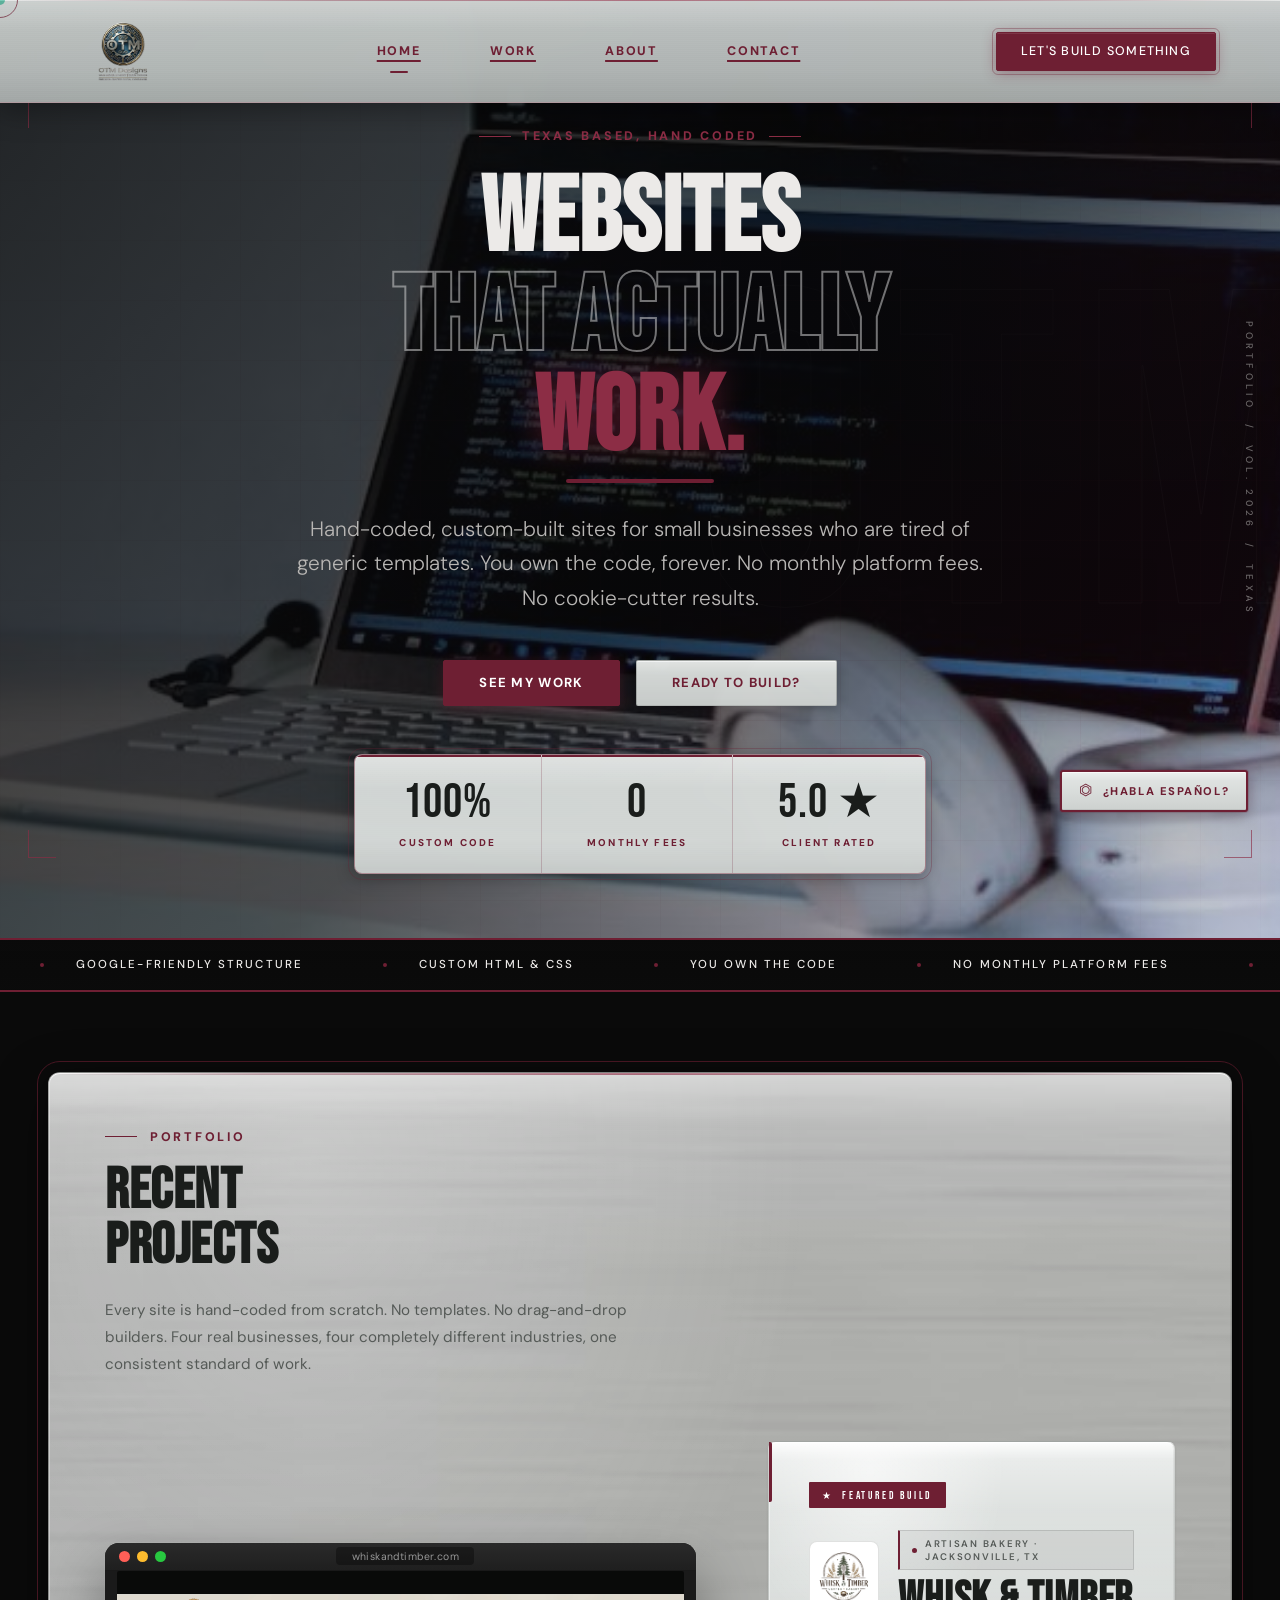
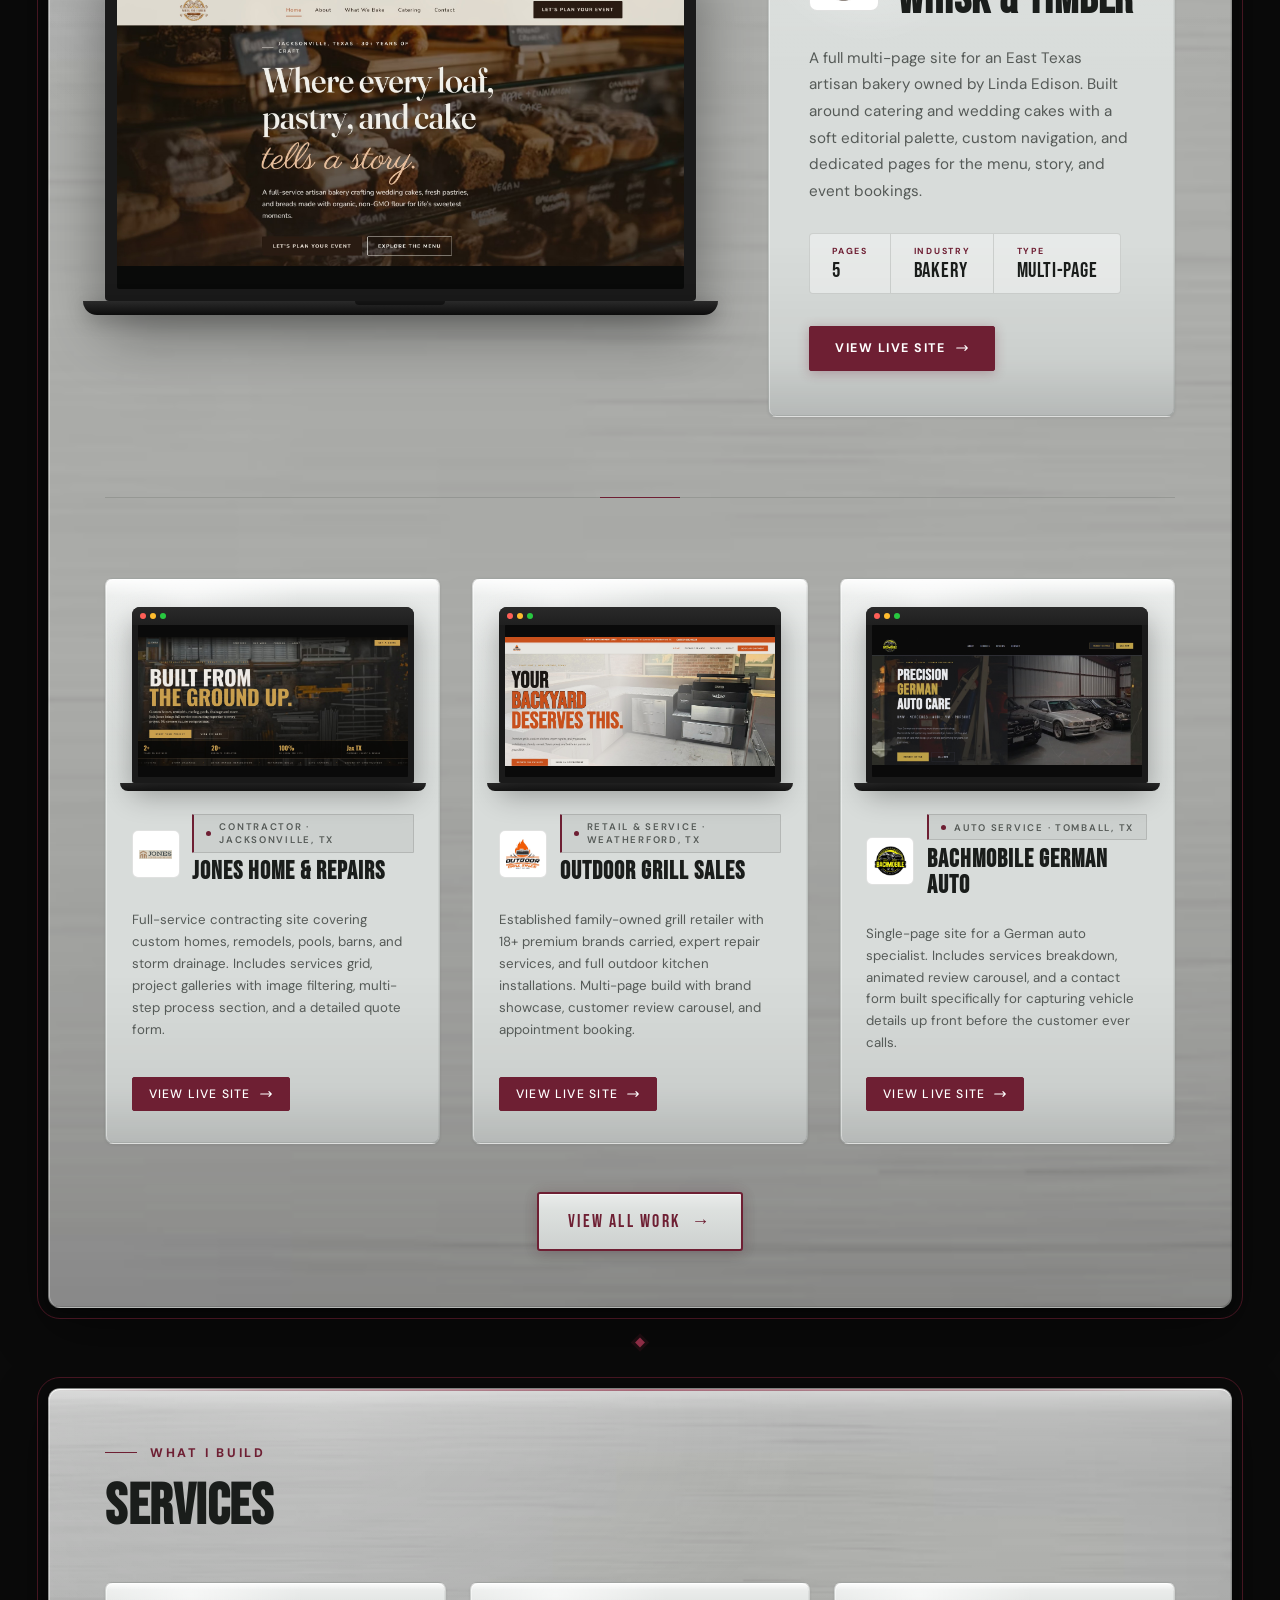
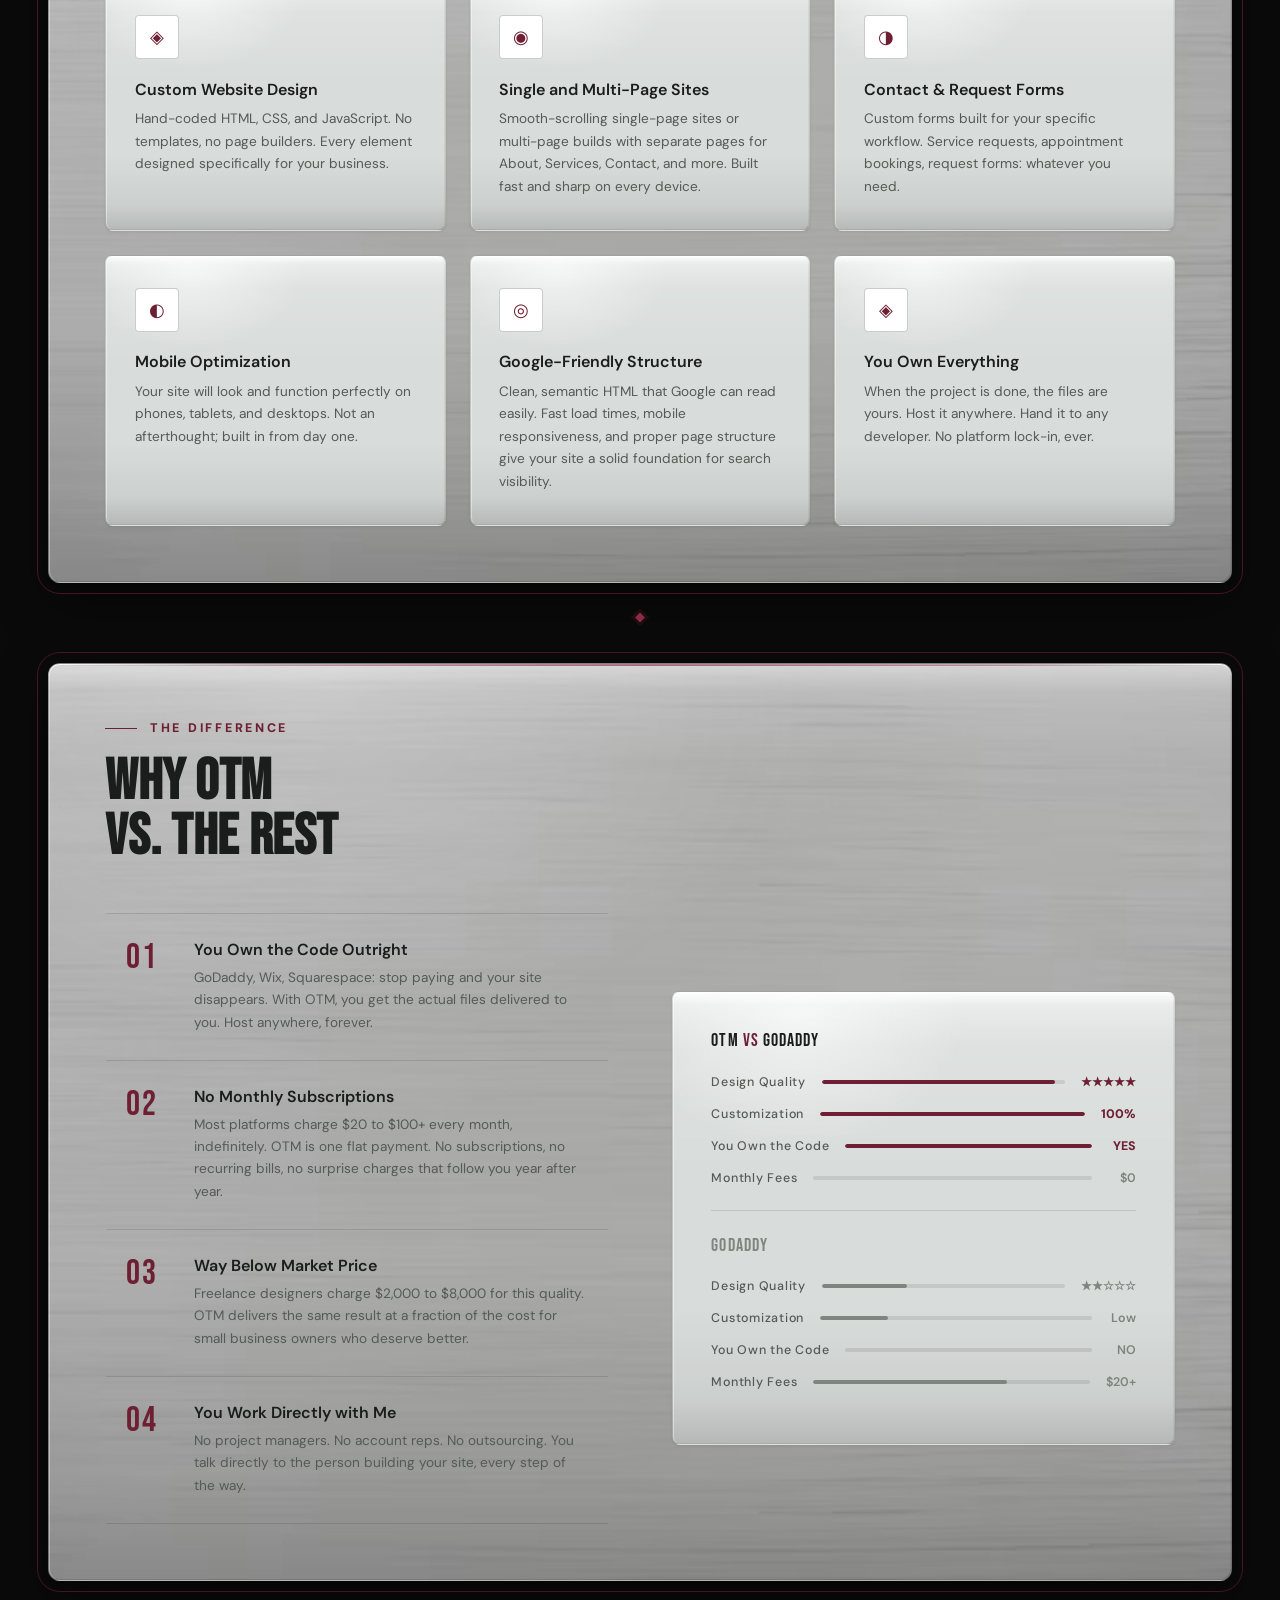
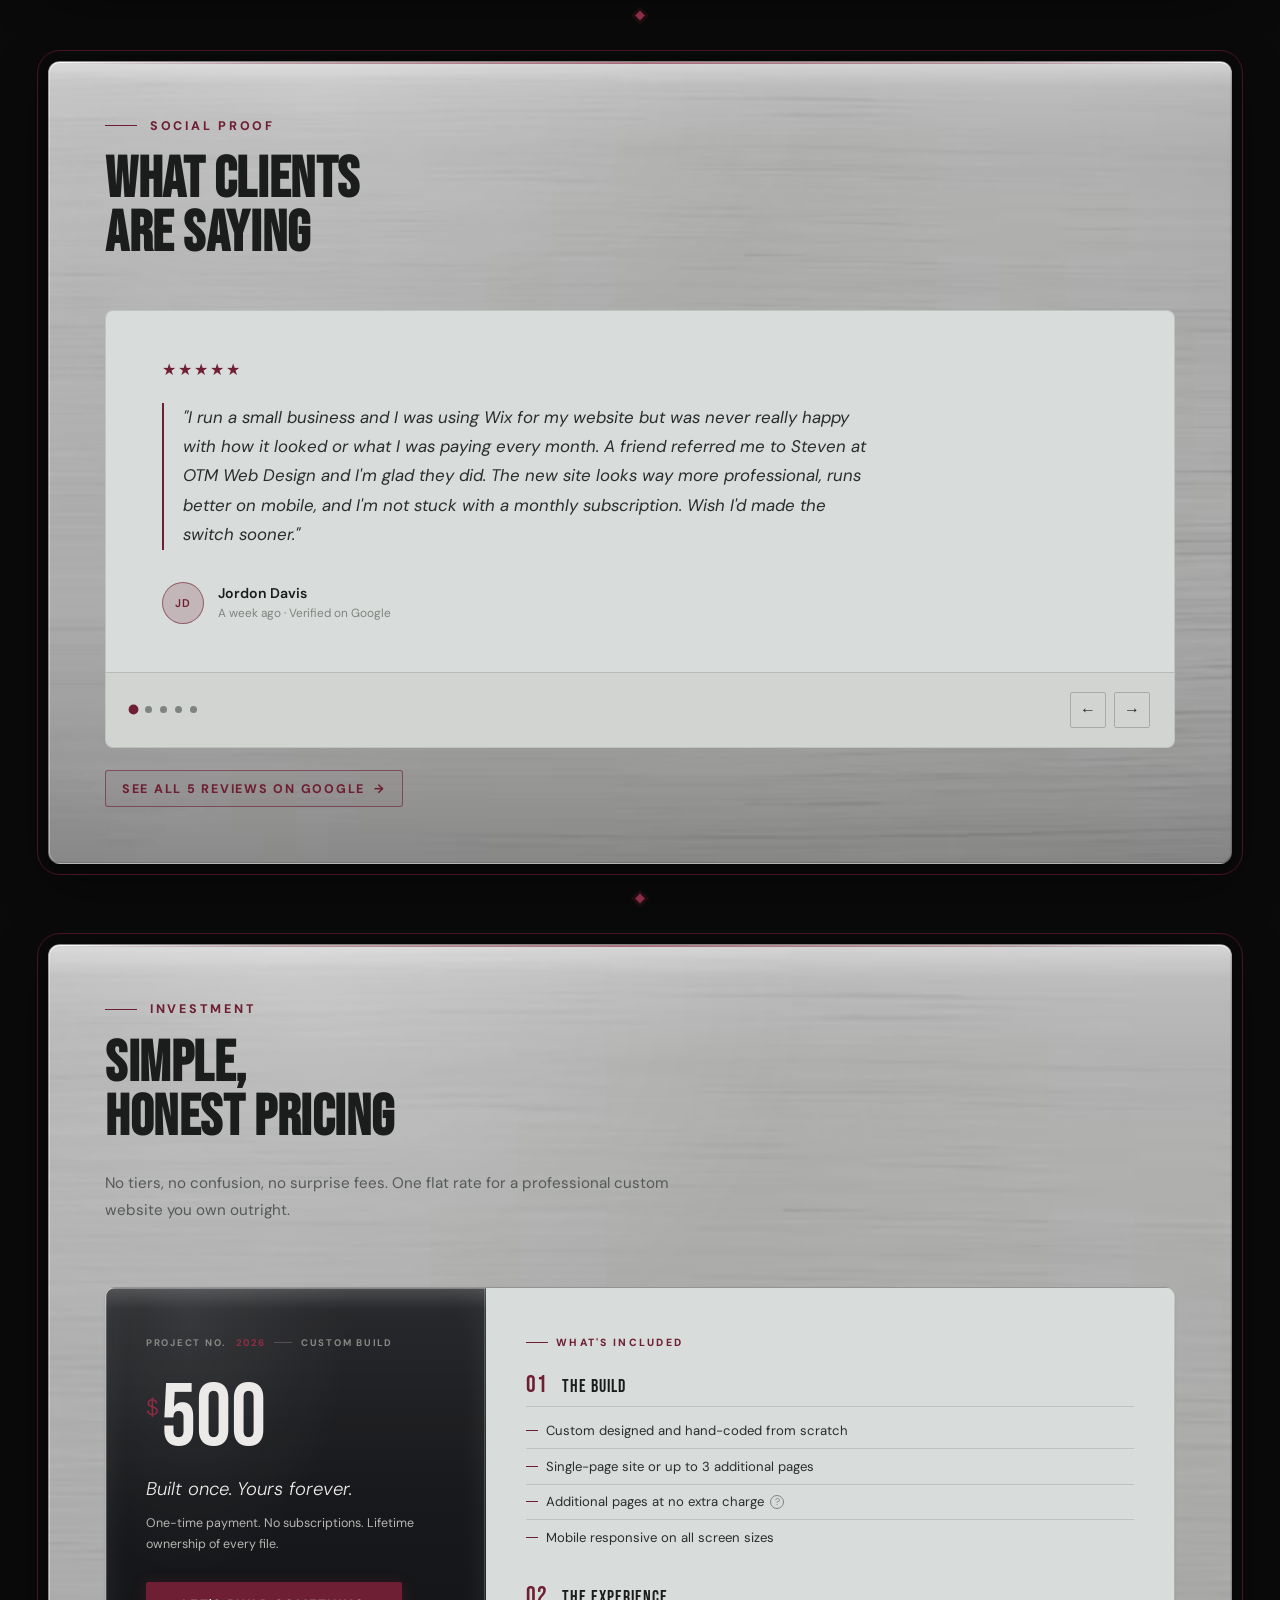
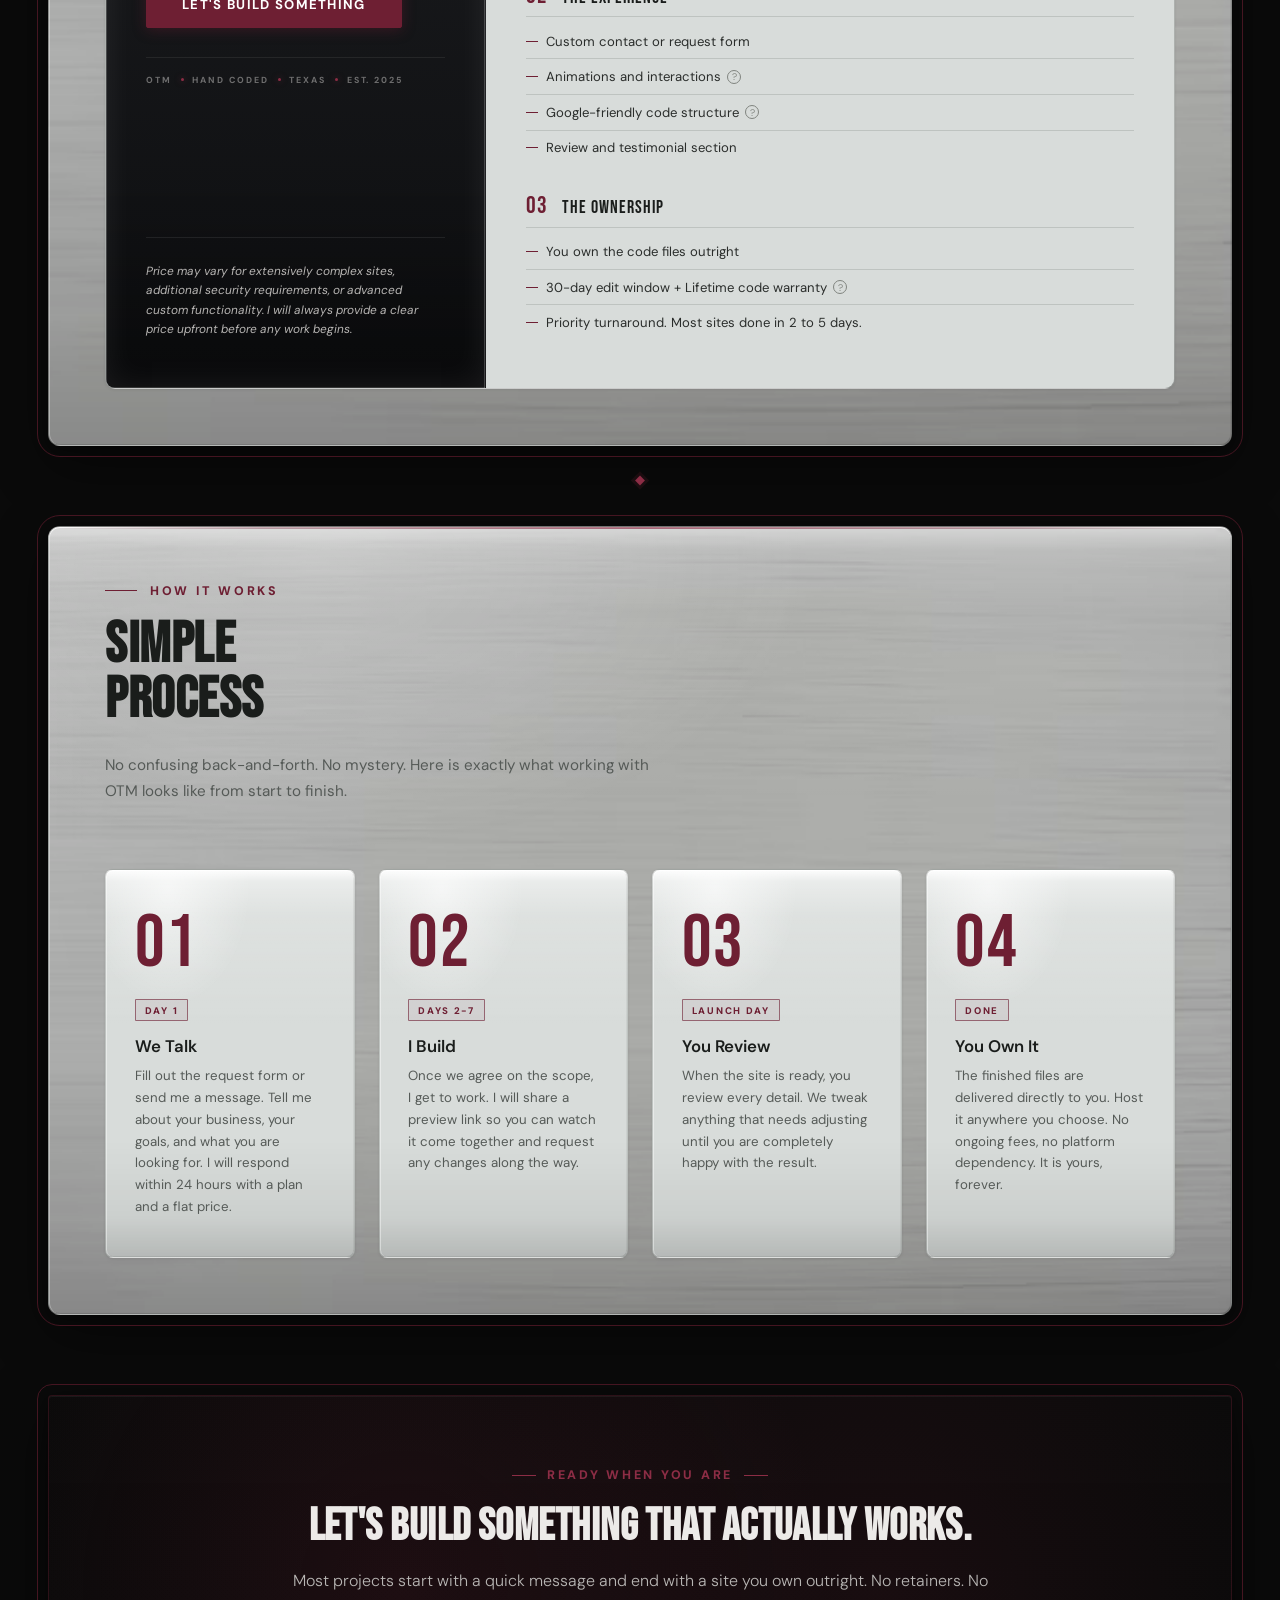
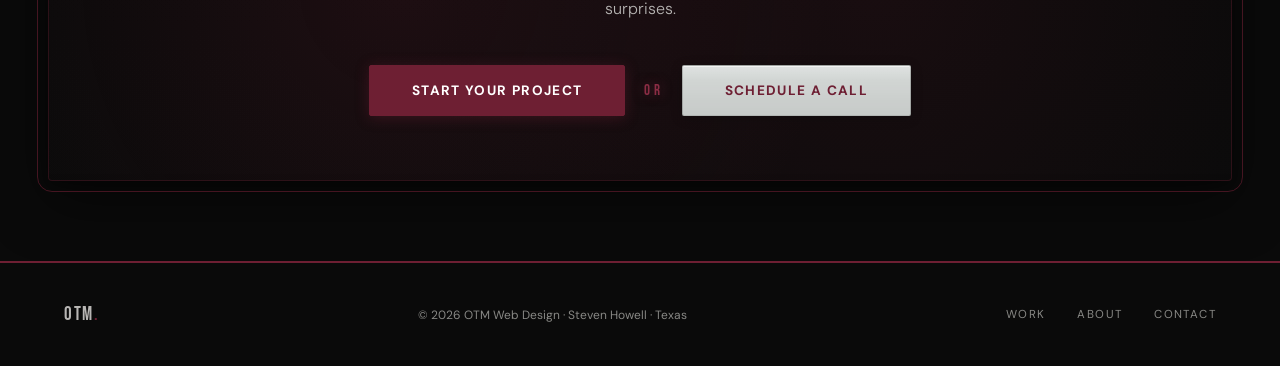
==== commit b9c60c44: "Sharp" ====
--- a/index.html
+++ b/index.html
@@ -30,7 +30,7 @@
 <div class="cursor-ring" id="cursor-ring"></div>
 
 <!-- Floating Contact Button -->
-<a href="#contact" id="float-contact" data-es="Hablemos">Let's Talk</a>
+<a href="contact.html" id="float-contact" data-es="Hablemos">Let's Talk</a>
 
 <!-- NAV -->
 <nav>
@@ -42,14 +42,13 @@
     <span></span><span></span><span></span>
   </button>
   <ul class="nav-links" id="navLinks">
-    <li><a href="#work" data-es="Trabajos">Work</a></li>
-    <li><a href="#services" data-es="Servicios">Services</a></li>
-    <li><a href="#process" data-es="Proceso">Process</a></li>
-    <li><a href="#pricing" data-es="Precios">Pricing</a></li>
-    <li><a href="#faq" data-es="Preguntas">FAQ</a></li>
-    <li class="nav-mobile-cta"><a href="#contact" data-es="Hablemos">Let's Build</a></li>
+    <li><a href="index.html" class="active" data-es="Inicio">Home</a></li>
+    <li><a href="work.html" data-es="Trabajos">Work</a></li>
+    <li><a href="about.html" data-es="Acerca de">About</a></li>
+    <li><a href="contact.html" data-es="Contacto">Contact</a></li>
+    <li class="nav-mobile-cta"><a href="contact.html" data-es="Hablemos">Let's Build</a></li>
   </ul>
-  <a href="#contact" class="nav-cta" data-es="Construyamos Algo">Let's Build Something</a>
+  <a href="contact.html" class="nav-cta" data-es="Construyamos Algo">Let's Build Something</a>
 </nav>
 
 <!-- HERO -->
@@ -80,8 +79,8 @@
       You own the code, forever. No monthly platform fees. No cookie-cutter results.
     </p>
     <div class="hero-actions">
-      <a href="#work" class="btn-primary" data-es="Ver Mi Trabajo">See My Work</a>
-      <a href="#contact" class="btn-ghost" data-es="Construyamos Algo">Let's Build Something</a>
+      <a href="work.html" class="btn-primary" data-es="Ver Mi Trabajo">See My Work</a>
+      <a href="contact.html" class="btn-ghost" data-es="¿Listo para Construir?">Ready To Build?</a>
     </div>
     <div class="hero-stats">
       <div class="stat-item">
@@ -261,57 +260,11 @@
       </a>
     </div>
   </div>
-</section>
-
-<!-- BEFORE / AFTER SHOWCASE -->
-<section class="ba-section">
-  <div class="section-label reveal" data-es="Muestra de Rediseños">Redesign Showcase</div>
-  <h2 class="section-title reveal reveal-delay-1" data-es="Antes<br>y Después">Before<br>&amp; After</h2>
-  <p class="section-intro reveal reveal-delay-2" data-es="Arrastre el control hacia la izquierda o derecha para ver la transformación completa. El mismo negocio. Un resultado completamente diferente.">Drag the handle left or right to see the full transformation. Same business. Completely different result.</p>
-
-  <!-- Slider 1 -->
-  <div class="ba-wrap reveal reveal-delay-2">
-    <div class="ba-slider" id="baSlider1">
-      <img src="assets/assets-after1.jpg" alt="Before" class="ba-img-before">
-      <img src="assets/assets-before1.jpg" alt="After" class="ba-img-after" id="baAfterImg1">
-      <div class="ba-handle" id="baHandle1">
-        <div class="ba-handle-btn">◀▶</div>
-      </div>
-      <span class="ba-label before-label" data-es="Antes">Before</span>
-      <span class="ba-label after-label" data-es="Después">After</span>
-    </div>
-    <div class="ba-info">
-      <div class="ba-info-num">01</div>
-      <div class="ba-info-text">
-        <div class="ba-tag">Bachmobile German Auto</div>
-        <h3 data-es="Transformación Completa del Sitio">Full Site Transformation</h3>
-        <p data-es="El mismo negocio, una impresión completamente diferente. Arrastre para comparar el sitio anterior con la nueva versión hecha a la medida.">Same business, completely different impression. Drag to compare the old site against the new custom-built version.</p>
-      </div>
-      <a href="#contact" class="btn-primary" data-es="Pida Su Rediseño">Get Your Redesign</a>
-    </div>
-  </div>
-
-  <!-- Slider 2 -->
-  <div class="ba-wrap reveal reveal-delay-2">
-    <div class="ba-slider" id="baSlider2">
-      <img src="assets/assets-after2.jpg" alt="Before" class="ba-img-before">
-      <img src="assets/assets-before2.jpg" alt="After" class="ba-img-after" id="baAfterImg2">
-      <div class="ba-handle" id="baHandle2">
-        <div class="ba-handle-btn">◀▶</div>
-      </div>
-      <span class="ba-label before-label" data-es="Antes">Before</span>
-      <span class="ba-label after-label" data-es="Después">After</span>
-    </div>
-    <div class="ba-info">
-      <div class="ba-info-num">02</div>
-      <div class="ba-info-text">
-        <div class="ba-tag">FreshStart Solutions</div>
-        <h3 data-es="Otra Transformación Total">Another Full Transformation</h3>
-        <p data-es="Cada negocio merece un sitio que de verdad lo represente. Arrastre para ver exactamente lo que entrega un rediseño hecho a la medida.">Every business deserves a site that actually represents them. Drag to see exactly what a custom redesign delivers.</p>
-      </div>
-      <a href="#contact" class="btn-primary" data-es="Pida Su Rediseño">Get Your Redesign</a>
-    </div>
-  </div>
+
+  <a href="work.html" class="work-view-all reveal">
+    <span data-es="Ver Todos los Trabajos">View All Work</span>
+    <span class="work-view-all-arrow">&rarr;</span>
+  </a>
 </section>
 
 <!-- SERVICES -->
@@ -557,7 +510,7 @@
       <p class="pricing-philosophy" data-es="Hecho una vez. Suyo para siempre.">Built once. Yours forever.</p>
       <p class="pricing-philosophy-sub" data-es="Pago único. Sin suscripciones. Propiedad de por vida de cada archivo.">One-time payment. No subscriptions. Lifetime ownership of every file.</p>
 
-      <a href="#contact" class="btn-primary pricing-cta" data-es="Construyamos Algo">Let's Build Something</a>
+      <a href="contact.html" class="btn-primary pricing-cta" data-es="Construyamos Algo">Let's Build Something</a>
 
       <div class="pricing-seal">
         <span>OTM</span>
@@ -672,164 +625,28 @@
   </div>
 </section>
 
-<!-- FAQ -->
-<section id="faq">
-  <div class="section-label reveal" data-es="Preguntas">Questions</div>
-  <h2 class="section-title reveal reveal-delay-1" data-es="Preguntas Frecuentes">FAQ</h2>
-  <div class="faq-list reveal reveal-delay-2">
-    <div class="faq-item">
-      <button class="faq-question" onclick="toggleFaq(this)">
-        <span data-es="¿Cuánto tiempo toma construir mi sitio?">How long does it take to build my site?</span>
-        <span class="faq-icon">+</span>
-      </button>
-      <div class="faq-answer"><p data-es="La mayoría de los sitios se completan en 2 a 5 días hábiles desde el momento en que acordamos el alcance. Proyectos más grandes o más complejos pueden tardar hasta dos semanas. Siempre le daré un cronograma realista por adelantado antes de comenzar cualquier trabajo.">Most sites are completed within 2 to 5 business days from the time we agree on the scope. Larger or more complex projects may take up to two weeks. I will always give you a realistic timeline upfront before any work begins.</p></div>
-    </div>
-    <div class="faq-item">
-      <button class="faq-question" onclick="toggleFaq(this)">
-        <span data-es="¿Necesito comprar hospedaje?">Do I need to buy hosting?</span>
-        <span class="faq-icon">+</span>
-      </button>
-      <div class="faq-answer"><p data-es="Su sitio se hospeda completamente gratis a través de GitHub Pages, sin cuotas mensuales de hospedaje en absoluto. El único costo es su nombre de dominio, que registra a través de un proveedor como Namecheap por aproximadamente $10 a $15 al año. Le guiaré por toda la configuración para que nunca esté solo.">Your site is hosted completely free through GitHub Pages, with no monthly hosting fees at all. The only cost is your domain name, which you register through a provider like Namecheap for around $10 to $15 per year. I will walk you through the entire setup so you are never on your own.</p></div>
-    </div>
-    <div class="faq-item">
-      <button class="faq-question" onclick="toggleFaq(this)">
-        <span data-es="¿Qué hace diferente a OTM de GoDaddy o Wix?">What makes OTM different from GoDaddy or Wix?</span>
-        <span class="faq-icon">+</span>
-      </button>
-      <div class="faq-answer"><p data-es="Con GoDaddy o Wix, está rentando un sitio web. Deja de pagar y desaparece. Con OTM, recibe los archivos de código reales y es dueño de ellos por completo. El diseño también es 100% a la medida, no una plantilla que cientos de otros negocios están usando.">With GoDaddy or Wix, you are renting a website. Stop paying and it disappears. With OTM, you receive the actual code files and own them outright. The design is also 100% custom, not a template that hundreds of other businesses are using.</p></div>
-    </div>
-    <div class="faq-item">
-      <button class="faq-question" onclick="toggleFaq(this)">
-        <span data-es="¿Puede actualizar mi sitio después de construirlo?">Can you update my site after it is built?</span>
-        <span class="faq-icon">+</span>
-      </button>
-      <div class="faq-answer"><p data-es="Sí. Después de entregar el código, tiene 30 días para solicitar cualquier cambio en redacción, imágenes, esquemas de color o diseño. Más allá de eso, ofrezco una garantía de código de por vida. Si algo se rompe o falla debido a un defecto en el código, lo arreglaré sin cargo. Respaldo mi trabajo y nunca entregaré un producto defectuoso.">Yes. After the code is delivered, you have 30 days to request any changes to verbiage, images, color schemes, or layout. Beyond that, I offer a Lifetime code warranty. If anything breaks or malfunctions due to a flaw in the code itself, I will fix it at no charge. I stand behind my work and will never hand off a defective product.</p></div>
-    </div>
-    <div class="faq-item">
-      <button class="faq-question" onclick="toggleFaq(this)">
-        <span data-es="¿Trabaja con negocios fuera de Texas?">Do you work with businesses outside of Texas?</span>
-        <span class="faq-icon">+</span>
-      </button>
-      <div class="faq-answer"><p data-es="Sí. Todo se hace de forma remota, así que la ubicación nunca es un problema. Actualmente trabajo con clientes en todo Texas y acepto proyectos de cualquier parte de los Estados Unidos.">Yes. Everything is done remotely so location is never an issue. I currently work with clients across Texas and take on projects from anywhere in the United States.</p></div>
-    </div>
-    <div class="faq-item">
-      <button class="faq-question" onclick="toggleFaq(this)">
-        <span data-es="¿Qué necesita de mí para empezar?">What do you need from me to get started?</span>
-        <span class="faq-icon">+</span>
-      </button>
-      <div class="faq-answer"><p data-es="Solo lo básico: el nombre de su negocio, lo que hace, su logo si lo tiene, cualquier foto que quiera usar, y una idea general de lo que está buscando. Me encargo del resto y haré preguntas en el camino si necesito más detalles.">Just the basics: your business name, what you do, your logo if you have one, any photos you want used, and a general idea of what you are looking for. I will handle the rest and ask questions along the way if I need more details.</p></div>
-    </div>
-  </div>
-</section>
-
 <!-- CTA STRIP (full-bleed dark anchor) -->
 <div class="cta-strip">
   <div class="cta-inner">
     <div class="cta-eyebrow" data-es="Listo Cuando Usted Lo Esté">Ready When You Are</div>
     <h2 class="cta-title" data-es="Construyamos algo que de verdad funcione.">Let's build something that actually works.</h2>
     <p class="cta-sub" data-es="La mayoría de los proyectos empiezan con un mensaje rápido y terminan con un sitio que es completamente suyo. Sin contratos largos. Sin sorpresas.">Most projects start with a quick message and end with a site you own outright. No retainers. No surprises.</p>
-    <a href="#contact" class="btn-primary cta-btn" data-es="Empezar Su Proyecto">Start Your Project</a>
+    <div class="cta-actions">
+      <a href="contact.html" class="btn-primary cta-btn" data-es="Empezar Su Proyecto">Start Your Project</a>
+      <span class="cta-or" data-es="O">OR</span>
+      <a href="contact.html#schedule" class="btn-ghost cta-btn" data-es="Reservar una Llamada">Schedule a Call</a>
+    </div>
   </div>
 </div>
-
-<!-- CONTACT -->
-<section id="contact">
-  <div class="section-label reveal" data-es="Hablemos">Let's Build</div>
-  <h2 class="section-title reveal reveal-delay-1" data-es="Construyamos<br>Algo.">Let's Build<br>Something.</h2>
-
-  <div class="contact-inner">
-    <div class="contact-info reveal">
-      <p data-es="Cuénteme sobre su negocio y lo que está buscando. Le responderé en un día hábil con un plan y un precio. Sin presión, sin vueltas.">Tell me about your business and what you're looking for. I'll get back to you within one business day with a plan and a price. No pressure, no runaround.</p>
-      <div class="contact-detail">
-        <div class="contact-detail-icon">◎</div>
-        <span data-es="Atendiendo Texas y más allá">Serving Texas &amp; beyond</span>
-      </div>
-      <div class="contact-detail">
-        <div class="contact-detail-icon">◷</div>
-        <span data-es="Respuesta en 24 horas">Response within 24 hours</span>
-      </div>
-
-      <div class="contact-promises">
-        <div class="contact-promises-title">
-          <span class="contact-promises-line"></span>
-          <span data-es="Lo Que Puede Esperar">What You Can Count On</span>
-        </div>
-        <ul class="contact-promises-list">
-          <li data-es="Pago único, sin suscripciones">One-time payment, no subscriptions</li>
-          <li data-es="Usted es dueño de cada línea de código">You own every line of code</li>
-          <li data-es="Sin cuotas de hospedaje, sin dependencia de plataforma">No hosting fees, no platform lock-in</li>
-          <li data-es="Hecho a mano en Texas, no con plantillas">Hand-coded in Texas, not templated</li>
-          <li data-es="Garantía de código de por vida incluida">Lifetime code warranty included</li>
-          <li data-es="La mayoría de los sitios listos en 2 a 5 días">Most sites done in 2 to 5 days</li>
-        </ul>
-      </div>
-    </div>
-
-    <div class="reveal reveal-delay-1">
-      <form class="contact-form" id="contactForm" action="https://formspree.io/f/xnjozbnj" method="POST">
-        <div class="form-row">
-          <div class="form-field">
-            <label data-es="Nombre Completo">Full Name</label>
-            <input type="text" name="full_name" placeholder="John Smith" data-es-placeholder="Juan Pérez" required>
-          </div>
-          <div class="form-field">
-            <label data-es="Correo Electrónico">Email Address</label>
-            <input type="email" name="email" placeholder="john@business.com" data-es-placeholder="juan@negocio.com" required>
-          </div>
-        </div>
-        <div class="form-row">
-          <div class="form-field">
-            <label data-es="Número de Teléfono">Phone Number</label>
-            <input type="tel" name="phone" placeholder="(555) 000-0000">
-          </div>
-          <div class="form-field">
-            <label data-es="Tipo de Negocio">Business Type</label>
-            <select name="business_type">
-              <option value="" data-es="Seleccionar...">Select...</option>
-              <option data-es="Auto / Taller Mecánico">Auto / Mechanic Shop</option>
-              <option data-es="Restaurante / Comida">Restaurant / Food</option>
-              <option data-es="Contratista / Oficio">Contractor / Trade</option>
-              <option data-es="Salón / Belleza">Salon / Beauty</option>
-              <option data-es="Tienda / Venta al por menor">Retail / Shop</option>
-              <option data-es="Médico / Dental">Medical / Dental</option>
-              <option data-es="Gimnasio / Fitness">Fitness / Gym</option>
-              <option data-es="Otro">Other</option>
-            </select>
-          </div>
-        </div>
-        <div class="form-field">
-          <label data-es="Paquete de Interés">Package Interest</label>
-          <select name="package_interest">
-            <option value="" data-es="Seleccionar...">Select...</option>
-            <option data-es="Sitio Estándar: $500">Standard Site: $500</option>
-            <option data-es="No Estoy Seguro">Not Sure Yet</option>
-          </select>
-        </div>
-        <div class="form-field">
-          <label data-es="Cuénteme Sobre Su Proyecto">Tell Me About Your Project</label>
-          <textarea rows="4" name="project_details" placeholder="What does your business do? Do you have an existing website? What are your goals?" data-es-placeholder="¿A qué se dedica su negocio? ¿Tiene un sitio web existente? ¿Cuáles son sus metas?"></textarea>
-        </div>
-        <div class="form-submit-row">
-          <span class="form-note" data-es="Le responderé en un día hábil.">I'll respond within one business day.</span>
-          <button type="submit" class="form-submit"><span data-es="Enviar Solicitud">Send Request</span> &#8594;</button>
-        </div>
-      </form>
-      <div class="form-success" id="formSuccess">
-        <h3 data-es="¡Solicitud Recibida!">Request Received!</h3>
-        <p data-es="Gracias por contactarme. Steven se comunicará con usted en un día hábil.">Thanks for reaching out. Steven will be in touch within one business day.</p>
-      </div>
-    </div>
-  </div>
-</section>
 
 <!-- FOOTER -->
 <footer>
   <div class="footer-logo">OTM<span>.</span></div>
   <div class="footer-copy">&#169; 2026 OTM Web Design · Steven Howell · Texas</div>
   <div class="footer-links">
-    <a href="#work" data-es="Trabajos">Work</a>
-    <a href="#services" data-es="Servicios">Services</a>
-    <a href="#contact" data-es="Contacto">Contact</a>
+    <a href="work.html" data-es="Trabajos">Work</a>
+    <a href="about.html" data-es="Acerca de">About</a>
+    <a href="contact.html" data-es="Contacto">Contact</a>
   </div>
 </footer>
 
--- a/style.css
+++ b/style.css
@@ -2722,4 +2722,711 @@
     gap: 0.45rem;
   }
   #lang-toggle .lang-globe { font-size: 0.85rem; }
+}
+
+/* ============================================
+   ACTIVE NAV STATE
+   ============================================ */
+.nav-links a.active {
+  color: var(--maroon);
+}
+.nav-links a.active::after {
+  content: '';
+  position: absolute;
+  bottom: -6px;
+  left: 50%;
+  transform: translateX(-50%);
+  width: 18px;
+  height: 2px;
+  background: var(--maroon);
+  border-radius: 1px;
+}
+.nav-links li { position: relative; }
+
+/* ============================================
+   INNER PAGE HERO (work, about, contact)
+   Smaller than landing hero, no stats block, no marquee
+   ============================================ */
+.hero.hero-inner {
+  min-height: 56vh;
+  padding-top: 7rem;
+  padding-bottom: 4rem;
+}
+.hero-content.hero-content-inner {
+  max-width: 880px;
+}
+.hero-title.hero-title-inner {
+  font-size: clamp(2.6rem, 7vw, 5rem);
+  line-height: 0.94;
+  margin-bottom: 1.4rem;
+}
+.hero-sub.hero-sub-inner {
+  font-size: clamp(1.05rem, 1.5vw, 1.18rem);
+  max-width: 640px;
+  margin-bottom: 0;
+}
+
+/* ============================================
+   VIEW ALL WORK LINK (landing page)
+   ============================================ */
+.work-view-all {
+  display: inline-flex;
+  align-items: center;
+  gap: 0.7rem;
+  margin: 3rem auto 0;
+  padding: 1rem 1.8rem;
+  font-family: 'Bebas Neue', sans-serif;
+  font-size: 1.15rem;
+  font-weight: 400;
+  letter-spacing: 0.12em;
+  color: var(--maroon);
+  text-decoration: none;
+  border: 2px solid var(--maroon);
+  border-radius: 3px;
+  background:
+    linear-gradient(180deg,
+      rgba(255,255,255,0.45) 0%,
+      rgba(255,255,255,0.12) 30%,
+      rgba(0,0,0,0.05) 100%),
+    var(--stone-bright);
+  box-shadow:
+    inset 0 1px 0 rgba(255,255,255,0.6),
+    0 4px 16px rgba(0,0,0,0.12),
+    0 0 14px rgba(110, 31, 51, 0.14);
+  transition: all 0.3s ease;
+  width: fit-content;
+  display: flex;
+  cursor: none;
+}
+.work-view-all-arrow {
+  display: inline-block;
+  transition: transform 0.3s ease;
+}
+.work-view-all:hover {
+  gap: 1.1rem;
+  background:
+    linear-gradient(180deg,
+      rgba(255,255,255,0.6) 0%,
+      rgba(255,255,255,0.2) 30%,
+      rgba(0,0,0,0.05) 100%),
+    var(--stone-bright-2);
+  box-shadow:
+    inset 0 1px 0 rgba(255,255,255,0.75),
+    0 6px 22px rgba(110, 31, 51, 0.3),
+    0 0 22px rgba(110, 31, 51, 0.22);
+  transform: translateY(-2px);
+}
+.work-view-all:hover .work-view-all-arrow {
+  transform: translateX(4px);
+}
+
+/* ============================================
+   WORK PAGE CATEGORY HEADERS
+   ============================================ */
+.work-category {
+  padding-top: 2rem;
+  padding-bottom: 4rem;
+}
+.category-header {
+  display: flex;
+  align-items: center;
+  gap: 1.4rem;
+  margin-bottom: 3rem;
+  padding-bottom: 1.2rem;
+  border-bottom: 1px solid var(--stone-border);
+}
+.category-label {
+  display: flex;
+  align-items: baseline;
+  gap: 0.9rem;
+}
+.category-num {
+  font-family: 'Bebas Neue', sans-serif;
+  font-size: 1.4rem;
+  letter-spacing: 0.1em;
+  color: var(--maroon);
+  opacity: 0.7;
+}
+.category-name {
+  font-family: 'Bebas Neue', sans-serif;
+  font-size: clamp(1.6rem, 3.2vw, 2.2rem);
+  letter-spacing: 0.04em;
+  color: var(--ink-on-stone);
+  font-weight: 400;
+}
+.category-count {
+  font-size: 0.7rem;
+  font-weight: 800;
+  letter-spacing: 0.18em;
+  text-transform: uppercase;
+  color: var(--maroon);
+  padding: 0.4rem 0.85rem;
+  border: 1px solid var(--frame);
+  border-radius: 2px;
+  background: rgba(255,255,255,0.4);
+  white-space: nowrap;
+}
+.category-line {
+  flex: 1;
+  height: 1px;
+  background: linear-gradient(90deg, var(--stone-border-strong), transparent);
+}
+.work-grid-2 {
+  grid-template-columns: repeat(2, 1fr);
+  max-width: 1080px;
+  margin-left: auto;
+  margin-right: auto;
+}
+.work-grid-1 {
+  grid-template-columns: 1fr;
+  max-width: 640px;
+  margin-left: auto;
+  margin-right: auto;
+}
+@media (max-width: 900px) {
+  .category-header { flex-wrap: wrap; gap: 0.8rem; }
+  .category-line { display: none; }
+  .work-grid-2, .work-grid-1 { grid-template-columns: 1fr; max-width: 100%; }
+}
+
+/* ============================================
+   ABOUT PAGE - PORTRAIT INTRO SECTION
+   ============================================ */
+.about-intro {
+  padding: 5rem 6vw 6rem;
+}
+.about-intro-grid {
+  display: grid;
+  grid-template-columns: 380px 1fr;
+  gap: 5rem;
+  align-items: center;
+  max-width: 1240px;
+  margin: 0 auto;
+}
+.about-portrait-wrap {
+  display: flex;
+  flex-direction: column;
+  align-items: center;
+}
+.about-portrait-frame {
+  position: relative;
+  width: 100%;
+  max-width: 380px;
+  aspect-ratio: 4 / 5;
+  overflow: hidden;
+  border-radius: 3px;
+  box-shadow:
+    0 14px 40px rgba(0, 0, 0, 0.25),
+    0 0 0 1px var(--frame-soft),
+    0 0 30px rgba(110, 31, 51, 0.18);
+}
+.about-portrait-img {
+  width: 100%;
+  height: 100%;
+  object-fit: cover;
+  object-position: center top;
+  filter: contrast(1.04) saturate(0.92);
+}
+.about-portrait-overlay {
+  position: absolute;
+  inset: 0;
+  background:
+    linear-gradient(180deg, transparent 50%, rgba(110, 31, 51, 0.08) 100%),
+    linear-gradient(135deg, rgba(110, 31, 51, 0.05), transparent 40%);
+  pointer-events: none;
+}
+.about-portrait-corner {
+  position: absolute;
+  width: 28px;
+  height: 28px;
+  border-color: var(--maroon);
+  z-index: 2;
+}
+.about-portrait-corner-tl {
+  top: -2px; left: -2px;
+  border-top: 2px solid;
+  border-left: 2px solid;
+}
+.about-portrait-corner-tr {
+  top: -2px; right: -2px;
+  border-top: 2px solid;
+  border-right: 2px solid;
+}
+.about-portrait-corner-bl {
+  bottom: -2px; left: -2px;
+  border-bottom: 2px solid;
+  border-left: 2px solid;
+}
+.about-portrait-corner-br {
+  bottom: -2px; right: -2px;
+  border-bottom: 2px solid;
+  border-right: 2px solid;
+}
+.about-portrait-meta {
+  text-align: center;
+  margin-top: 1.6rem;
+}
+.about-portrait-name {
+  font-family: 'Bebas Neue', sans-serif;
+  font-size: 1.8rem;
+  letter-spacing: 0.05em;
+  color: var(--ink-on-stone);
+  margin-bottom: 0.3rem;
+}
+.about-portrait-role {
+  font-size: 0.72rem;
+  font-weight: 800;
+  letter-spacing: 0.16em;
+  text-transform: uppercase;
+  color: var(--maroon);
+  margin-bottom: 0.4rem;
+}
+.about-portrait-location {
+  font-size: 0.7rem;
+  letter-spacing: 0.1em;
+  text-transform: uppercase;
+  color: var(--ink-on-stone-muted);
+}
+.about-intro-text .section-label {
+  margin-bottom: 1rem;
+}
+.about-intro-title {
+  font-family: 'Bebas Neue', sans-serif;
+  font-size: clamp(2rem, 4.5vw, 3rem);
+  line-height: 1.0;
+  letter-spacing: 0.01em;
+  color: var(--ink-on-stone);
+  margin-bottom: 1.6rem;
+}
+.about-intro-lead {
+  font-size: 1.15rem;
+  line-height: 1.6;
+  color: var(--ink-on-stone);
+  margin-bottom: 1.1rem;
+  font-weight: 500;
+}
+.about-intro-text p {
+  color: var(--ink-on-stone);
+  line-height: 1.7;
+  margin-bottom: 1rem;
+  font-weight: 400;
+}
+@media (max-width: 900px) {
+  .about-intro-grid {
+    grid-template-columns: 1fr;
+    gap: 3rem;
+    max-width: 540px;
+  }
+  .about-portrait-frame {
+    max-width: 300px;
+    margin: 0 auto;
+  }
+  .about-intro-text { text-align: center; }
+  .about-intro-text .section-label,
+  .about-intro-text .contact-promises-line { display: none; }
+}
+
+/* ============================================
+   ABOUT PAGE - STORY SECTION
+   Stone metallic background, dark text, burgundy accents
+   ============================================ */
+.about-story {
+  padding: 5rem 6vw;
+  position: relative;
+}
+.about-story-inner {
+  max-width: 760px;
+  margin: 0 auto;
+  position: relative;
+  z-index: 1;
+}
+.about-story-content {
+  margin-top: 2.4rem;
+  padding: 2.8rem 2.6rem 2.4rem;
+  border-radius: 10px 10px 6px 6px;
+  border-top: 3px solid var(--maroon);
+  background:
+    linear-gradient(180deg,
+      rgba(255,255,255,0.55) 0%,
+      rgba(255,255,255,0.15) 30%,
+      rgba(0,0,0,0.04) 100%),
+    var(--stone-bright);
+  box-shadow:
+    inset 0 1px 0 rgba(255,255,255,0.6),
+    0 8px 24px rgba(0,0,0,0.12),
+    0 0 0 1px var(--stone-border);
+  position: relative;
+}
+.about-story-content p {
+  font-size: 1.08rem;
+  line-height: 1.7;
+  color: var(--ink-on-stone);
+  margin-bottom: 1.4rem;
+}
+.about-story-content p:last-child { margin-bottom: 0; }
+.about-story-pullquote {
+  font-family: 'Bebas Neue', sans-serif;
+  font-size: 1.7rem !important;
+  line-height: 1.2 !important;
+  letter-spacing: 0.02em;
+  color: var(--maroon) !important;
+  padding: 1.5rem 1.7rem !important;
+  margin: 2.2rem -0.6rem !important;
+  border-left: 3px solid var(--maroon);
+  background:
+    linear-gradient(180deg,
+      rgba(110, 31, 51, 0.06) 0%,
+      rgba(110, 31, 51, 0.02) 100%);
+  border-radius: 0 6px 6px 0;
+  font-weight: 400 !important;
+  text-shadow: 0 1px 0 rgba(255,255,255,0.35);
+}
+
+/* ============================================
+   ABOUT PAGE - APPROACH SECTION (4 cards)
+   ============================================ */
+.about-approach {
+  padding: 5rem 6vw;
+}
+.about-approach-grid {
+  display: grid;
+  grid-template-columns: repeat(2, 1fr);
+  gap: 2rem;
+  max-width: 1080px;
+  margin: 2.4rem auto 0;
+}
+.about-approach-item {
+  padding: 2rem 1.8rem 2.2rem;
+  background:
+    linear-gradient(180deg,
+      rgba(255,255,255,0.5) 0%,
+      rgba(255,255,255,0.15) 30%,
+      rgba(0,0,0,0.04) 100%),
+    var(--stone);
+  border-radius: 12px 12px 4px 4px;
+  border-top: 3px solid var(--maroon);
+  box-shadow:
+    inset 0 1px 0 rgba(255,255,255,0.55),
+    0 6px 18px rgba(0,0,0,0.1);
+  position: relative;
+}
+.about-approach-num {
+  font-family: 'Bebas Neue', sans-serif;
+  font-size: 2.6rem;
+  letter-spacing: 0.04em;
+  color: var(--maroon);
+  line-height: 1;
+  margin-bottom: 0.6rem;
+}
+.about-approach-item h3 {
+  font-family: 'Bebas Neue', sans-serif;
+  font-size: 1.35rem;
+  letter-spacing: 0.03em;
+  color: var(--ink-on-stone);
+  margin-bottom: 0.7rem;
+  font-weight: 400;
+}
+.about-approach-item p {
+  color: var(--ink-on-stone-muted);
+  font-size: 0.95rem;
+  line-height: 1.6;
+}
+@media (max-width: 700px) {
+  .about-approach-grid { grid-template-columns: 1fr; }
+}
+
+/* ============================================
+   ABOUT PAGE - WHY $500 SECTION
+   Stone metallic background, dark text
+   ============================================ */
+.about-why {
+  padding: 5rem 6vw;
+  position: relative;
+}
+.about-why-inner {
+  max-width: 760px;
+  margin: 0 auto;
+  position: relative;
+  z-index: 1;
+}
+.about-why-content {
+  margin-top: 2.4rem;
+  padding: 2.8rem 2.6rem 2.4rem;
+  border-radius: 10px 10px 6px 6px;
+  border-top: 3px solid var(--maroon);
+  background:
+    linear-gradient(180deg,
+      rgba(255,255,255,0.55) 0%,
+      rgba(255,255,255,0.15) 30%,
+      rgba(0,0,0,0.04) 100%),
+    var(--stone-bright);
+  box-shadow:
+    inset 0 1px 0 rgba(255,255,255,0.6),
+    0 8px 24px rgba(0,0,0,0.12),
+    0 0 0 1px var(--stone-border);
+}
+.about-why-content p {
+  font-size: 1.08rem;
+  line-height: 1.7;
+  color: var(--ink-on-stone);
+  margin-bottom: 1.4rem;
+}
+.about-why-content p:last-child { margin-bottom: 0; }
+
+/* About reviews section spacing */
+.about-reviews {
+  padding-top: 2rem;
+}
+
+/* ============================================
+   CONTACT PAGE - OPTIONS LAYOUT
+   ============================================ */
+.contact-options {
+  padding: 5rem 6vw;
+  max-width: 1080px;
+  margin: 0 auto;
+  display: flex;
+  flex-direction: column;
+  gap: 0;
+}
+.contact-option {
+  padding: 3rem 2.5rem 3.2rem;
+  border-radius: 8px;
+  position: relative;
+}
+.contact-schedule {
+  background:
+    linear-gradient(180deg,
+      rgba(110, 31, 51, 0.18) 0%,
+      rgba(110, 31, 51, 0.08) 40%,
+      rgba(0, 0, 0, 0.3) 100%),
+    var(--ink-2);
+  border: 1px solid var(--maroon);
+  box-shadow:
+    inset 0 1px 0 rgba(255, 255, 255, 0.08),
+    0 14px 40px rgba(0, 0, 0, 0.35),
+    0 0 28px rgba(110, 31, 51, 0.22);
+  color: var(--ink-text);
+}
+.contact-message {
+  background:
+    linear-gradient(180deg,
+      rgba(255,255,255,0.5) 0%,
+      rgba(255,255,255,0.15) 30%,
+      rgba(0,0,0,0.04) 100%),
+    var(--stone);
+  border: 1px solid var(--stone-border-strong);
+  box-shadow:
+    inset 0 1px 0 rgba(255,255,255,0.55),
+    0 10px 30px rgba(0,0,0,0.12);
+}
+.contact-option-header {
+  display: flex;
+  align-items: center;
+  gap: 1rem;
+  margin-bottom: 1rem;
+}
+.contact-option-num {
+  font-family: 'Bebas Neue', sans-serif;
+  font-size: 2rem;
+  letter-spacing: 0.04em;
+  color: var(--maroon-light);
+  line-height: 1;
+}
+.contact-schedule .contact-option-num { color: var(--maroon-light); }
+.contact-message .contact-option-num { color: var(--maroon); }
+.contact-option-eyebrow {
+  font-size: 0.7rem;
+  font-weight: 800;
+  letter-spacing: 0.18em;
+  text-transform: uppercase;
+  padding: 0.35rem 0.8rem;
+  border-radius: 2px;
+}
+.contact-schedule .contact-option-eyebrow {
+  color: var(--ink-text);
+  background: var(--maroon);
+  border: 1px solid var(--maroon-light);
+}
+.contact-message .contact-option-eyebrow {
+  color: var(--maroon);
+  background: rgba(255, 255, 255, 0.4);
+  border: 1px solid var(--frame);
+}
+.contact-option-title {
+  font-family: 'Bebas Neue', sans-serif;
+  font-size: clamp(2rem, 4.5vw, 2.8rem);
+  letter-spacing: 0.02em;
+  margin-bottom: 1rem;
+  font-weight: 400;
+}
+.contact-schedule .contact-option-title { color: var(--ink-text); }
+.contact-message .contact-option-title { color: var(--ink-on-stone); }
+.contact-option-desc {
+  font-size: 1.05rem;
+  line-height: 1.6;
+  margin-bottom: 1.6rem;
+}
+.contact-schedule .contact-option-desc { color: var(--ink-text-muted); }
+.contact-message .contact-option-desc { color: var(--ink-on-stone-muted); }
+.contact-schedule-bullets {
+  list-style: none;
+  padding: 0;
+  margin: 0 0 2rem;
+  display: flex;
+  flex-direction: column;
+  gap: 0.6rem;
+}
+.contact-schedule-bullets li {
+  position: relative;
+  padding-left: 1.3rem;
+  color: var(--ink-text-muted);
+  font-size: 0.98rem;
+  line-height: 1.5;
+}
+.contact-schedule-bullets li::before {
+  content: '';
+  position: absolute;
+  left: 0;
+  top: 0.55rem;
+  width: 6px;
+  height: 6px;
+  background: var(--maroon-light);
+  border-radius: 50%;
+  box-shadow: 0 0 8px rgba(140, 45, 69, 0.6);
+}
+.contact-schedule-btn {
+  font-size: 0.95rem !important;
+  padding: 1rem 1.6rem !important;
+  display: inline-flex !important;
+  align-items: center;
+  gap: 0.6rem;
+  cursor: none;
+  border: none;
+  font-family: 'Bebas Neue', sans-serif;
+  letter-spacing: 0.1em;
+}
+.contact-schedule-btn svg {
+  width: 18px;
+  height: 18px;
+}
+.contact-divider-wrap {
+  display: flex;
+  align-items: center;
+  gap: 1.5rem;
+  margin: 2rem 0;
+  padding: 0 2.5rem;
+}
+.contact-divider-line {
+  flex: 1;
+  height: 1px;
+  background: linear-gradient(90deg, transparent, var(--stone-border-strong), transparent);
+}
+.contact-divider-text {
+  font-family: 'Bebas Neue', sans-serif;
+  font-size: 1.3rem;
+  letter-spacing: 0.18em;
+  color: var(--maroon);
+  padding: 0.3rem 0.9rem;
+  background: var(--stone-bright);
+  border: 1px solid var(--frame);
+  border-radius: 50%;
+  width: 56px;
+  height: 56px;
+  display: flex;
+  align-items: center;
+  justify-content: center;
+  box-shadow: 0 0 0 4px rgba(110, 31, 51, 0.08);
+}
+.contact-promises-section {
+  padding: 1rem 6vw 3rem;
+  max-width: 1080px;
+  margin: 0 auto;
+}
+.contact-promises-section .contact-promises {
+  max-width: 720px;
+  margin: 0 auto;
+}
+@media (max-width: 700px) {
+  .contact-option { padding: 2rem 1.4rem 2.4rem; }
+  .contact-divider-wrap { padding: 0 1rem; }
+}
+
+/* ============================================
+   CTA STRIP - dual button variant
+   ============================================ */
+.cta-actions {
+  display: inline-flex;
+  flex-wrap: wrap;
+  gap: 1rem;
+  justify-content: center;
+  margin-top: 0.5rem;
+}
+.cta-or {
+  font-family: 'Bebas Neue', sans-serif;
+  font-size: 0.95rem;
+  letter-spacing: 0.22em;
+  color: var(--maroon-light);
+  text-transform: uppercase;
+  align-self: center;
+  padding: 0 0.2rem;
+  position: relative;
+  text-shadow: 0 0 12px rgba(140, 45, 69, 0.5);
+}
+
+/* ============================================
+   HERO-TO-SECTION BRIDGE
+   Burgundy accent that transitions from dark hero
+   to light stone content section.
+   Sits at the seam, with a glowing diamond as focal point.
+   Used on inner pages (work, about, contact) that lack
+   the landing-page marquee strip.
+   ============================================ */
+.hero-section-bridge {
+  position: relative;
+  width: 100%;
+  height: 0;
+  display: flex;
+  align-items: center;
+  justify-content: center;
+  z-index: 5;
+  pointer-events: none;
+}
+.hero-bridge-line {
+  width: clamp(60px, 18vw, 220px);
+  height: 1px;
+  background: linear-gradient(90deg, transparent 0%, var(--maroon) 100%);
+  box-shadow: 0 0 6px rgba(110, 31, 51, 0.45);
+}
+.hero-bridge-line-r {
+  background: linear-gradient(90deg, var(--maroon) 0%, transparent 100%);
+}
+.hero-bridge-diamond {
+  width: 14px;
+  height: 14px;
+  margin: 0 1.4rem;
+  background: var(--maroon);
+  transform: rotate(45deg);
+  border: 1px solid var(--maroon-light);
+  box-shadow:
+    inset 0 1px 0 rgba(255, 255, 255, 0.25),
+    0 0 14px rgba(110, 31, 51, 0.65),
+    0 0 28px rgba(110, 31, 51, 0.35);
+  position: relative;
+}
+.hero-bridge-diamond::after {
+  content: '';
+  position: absolute;
+  inset: 3px;
+  background: radial-gradient(circle at 30% 30%, rgba(255, 255, 255, 0.25), transparent 70%);
+  pointer-events: none;
+}
+
+/* Slight bottom-padding tweak on inner hero so the bridge sits
+   visually right at the seam without overlapping the headline. */
+.hero.hero-inner { padding-bottom: 5rem; }
+
+@media (max-width: 600px) {
+  .hero-bridge-line { width: clamp(40px, 22vw, 120px); }
+  .hero-bridge-diamond { margin: 0 1rem; width: 12px; height: 12px; }
 }
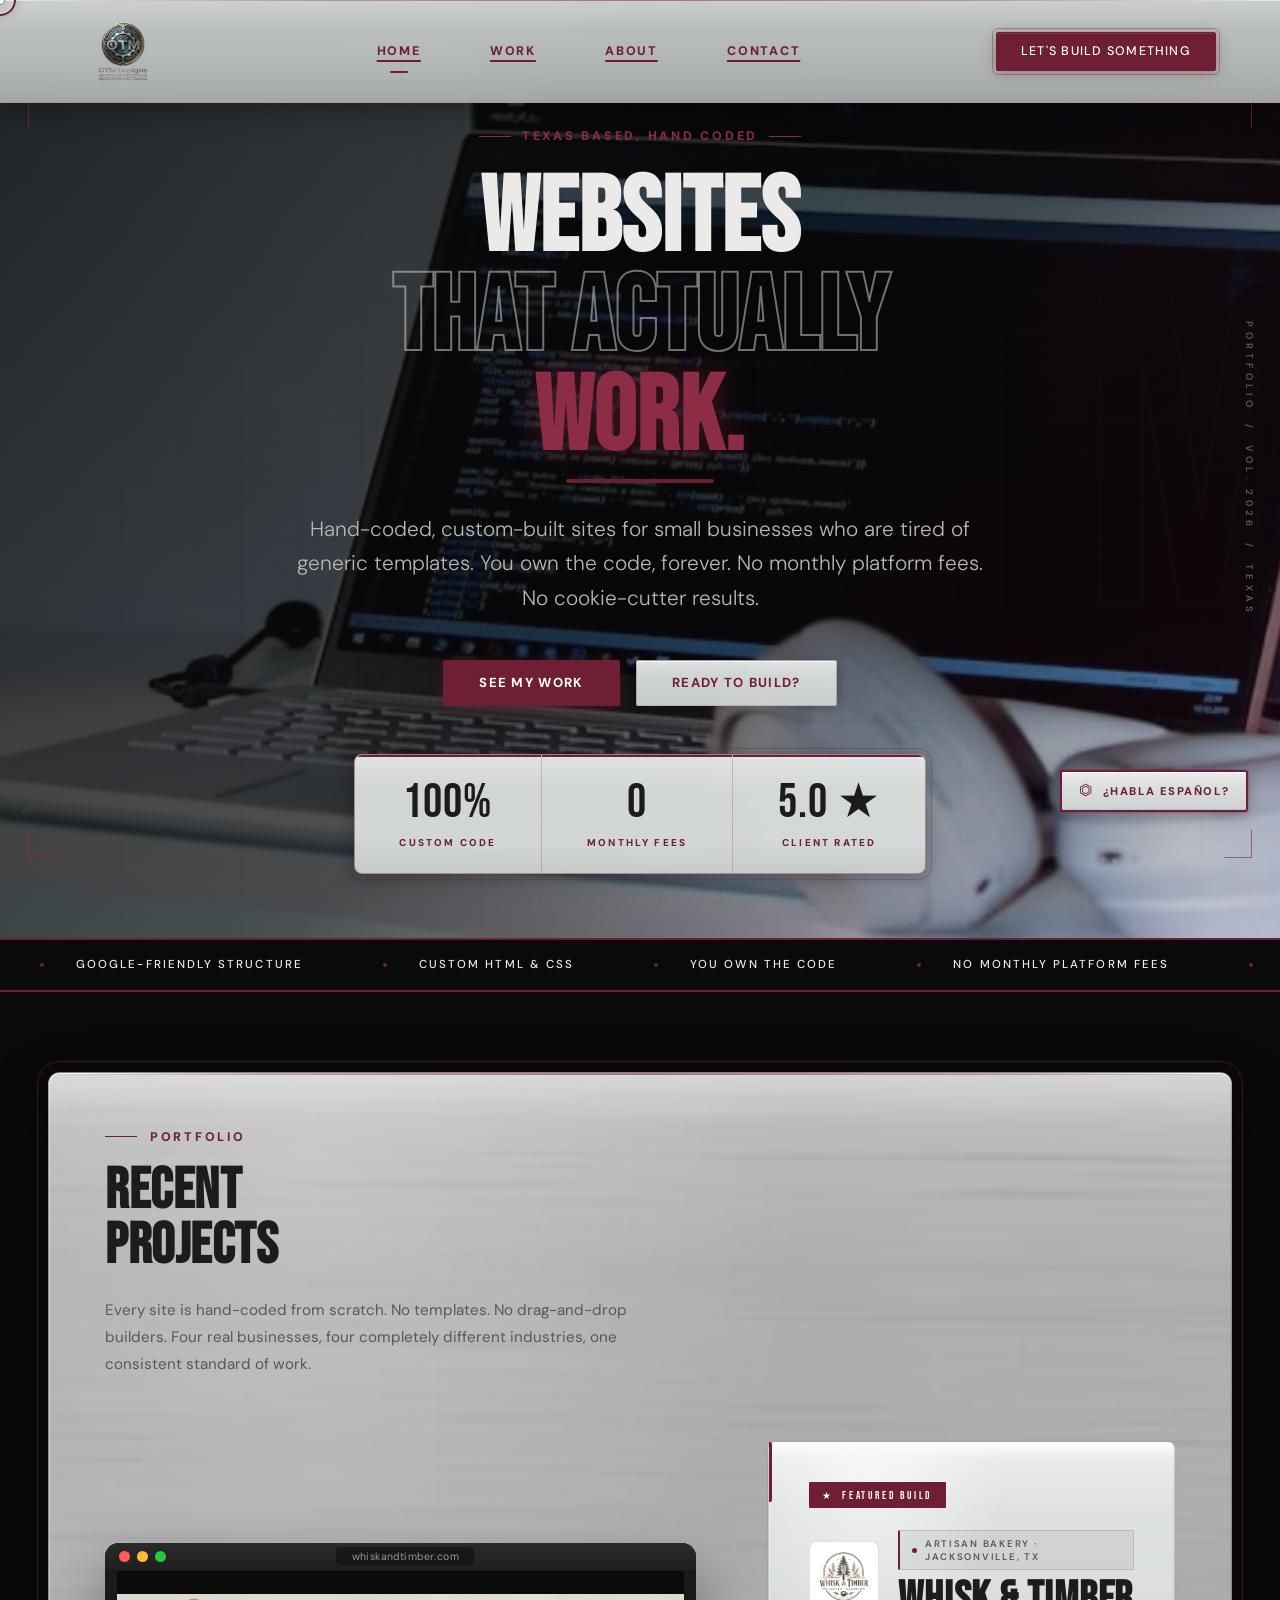
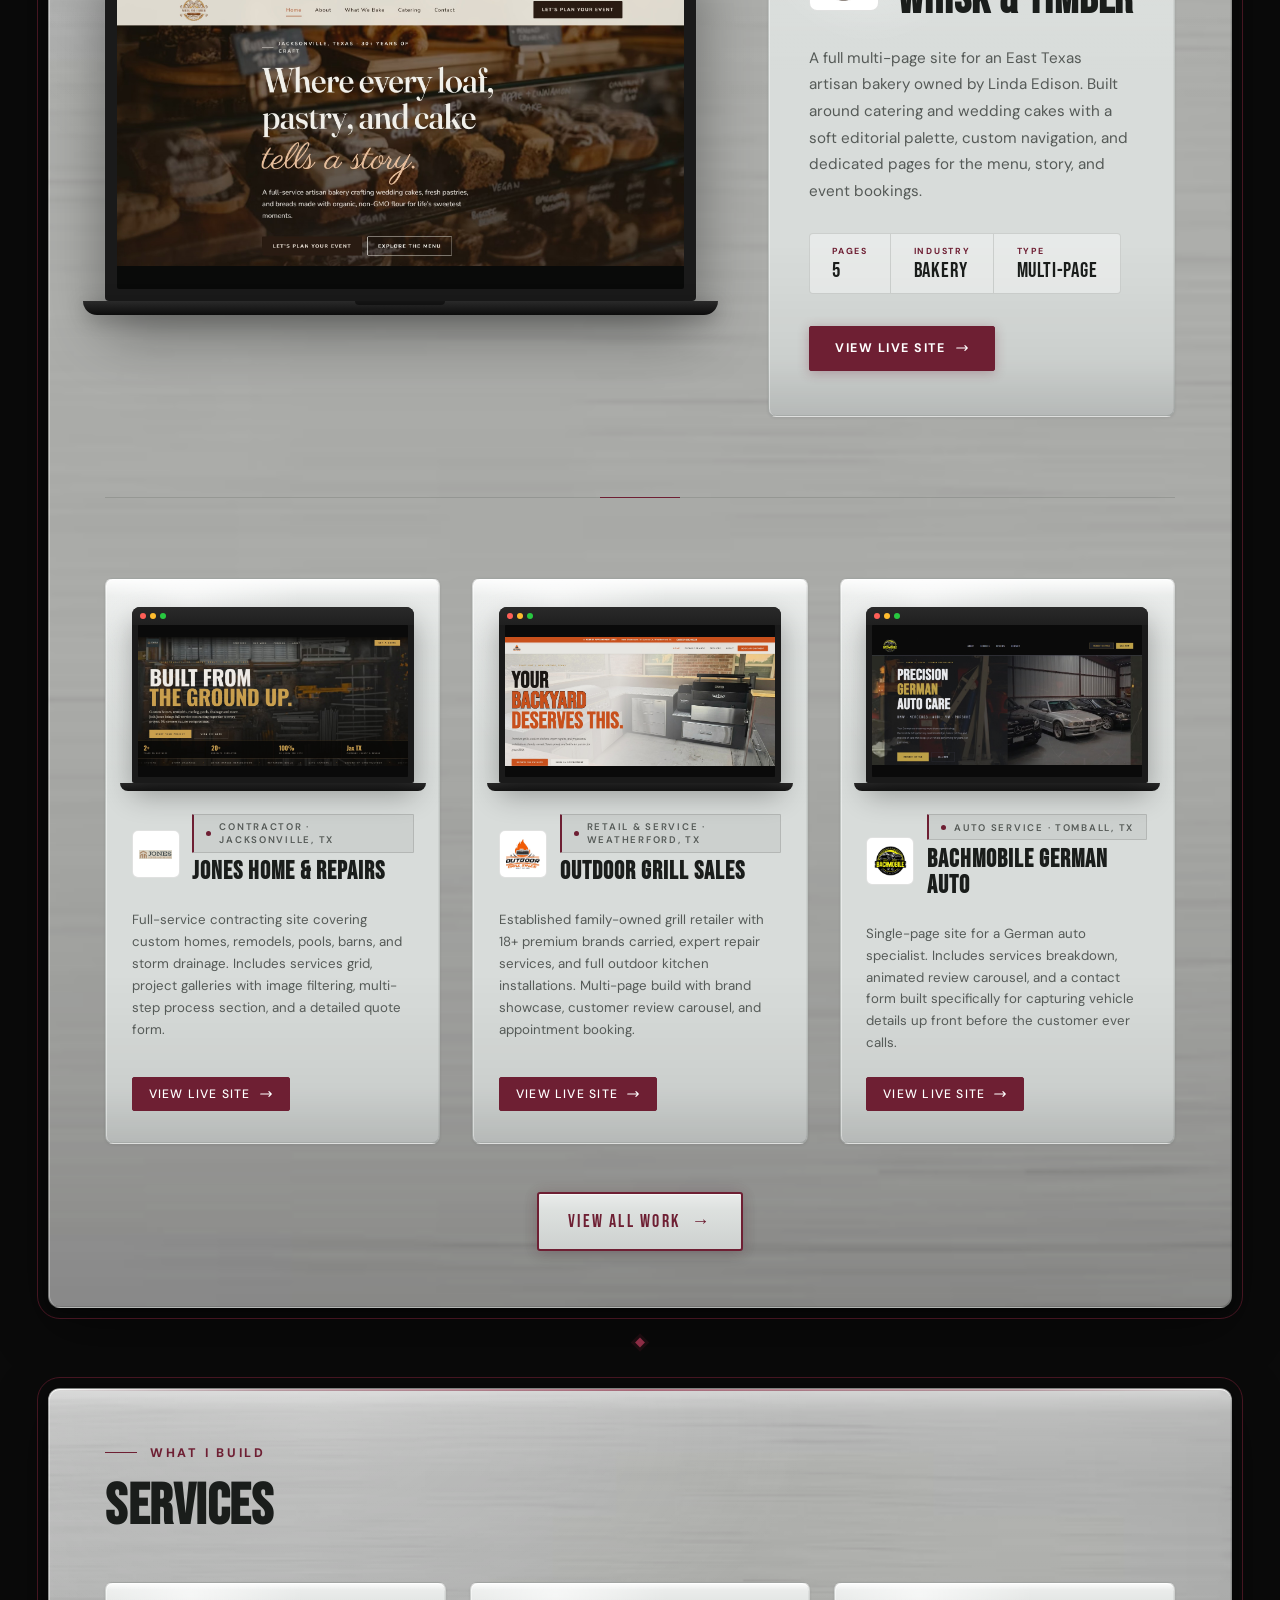
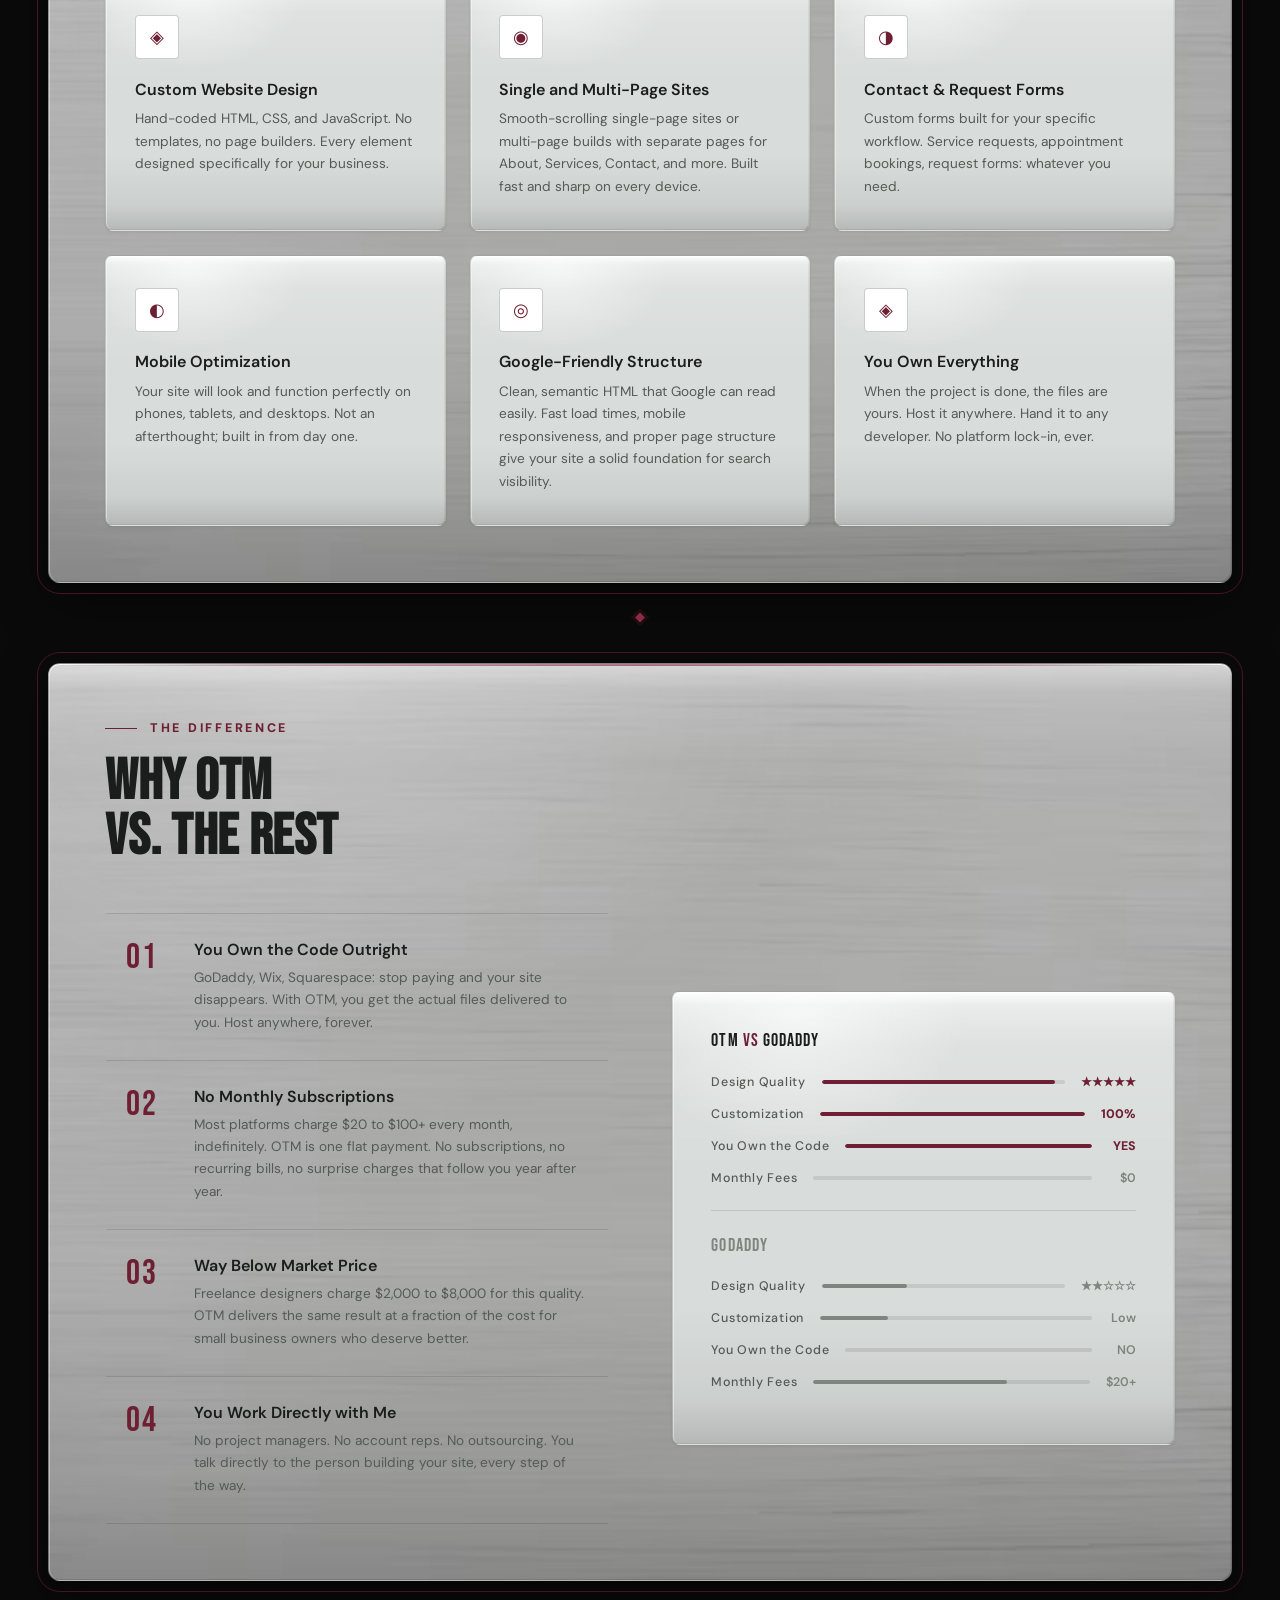
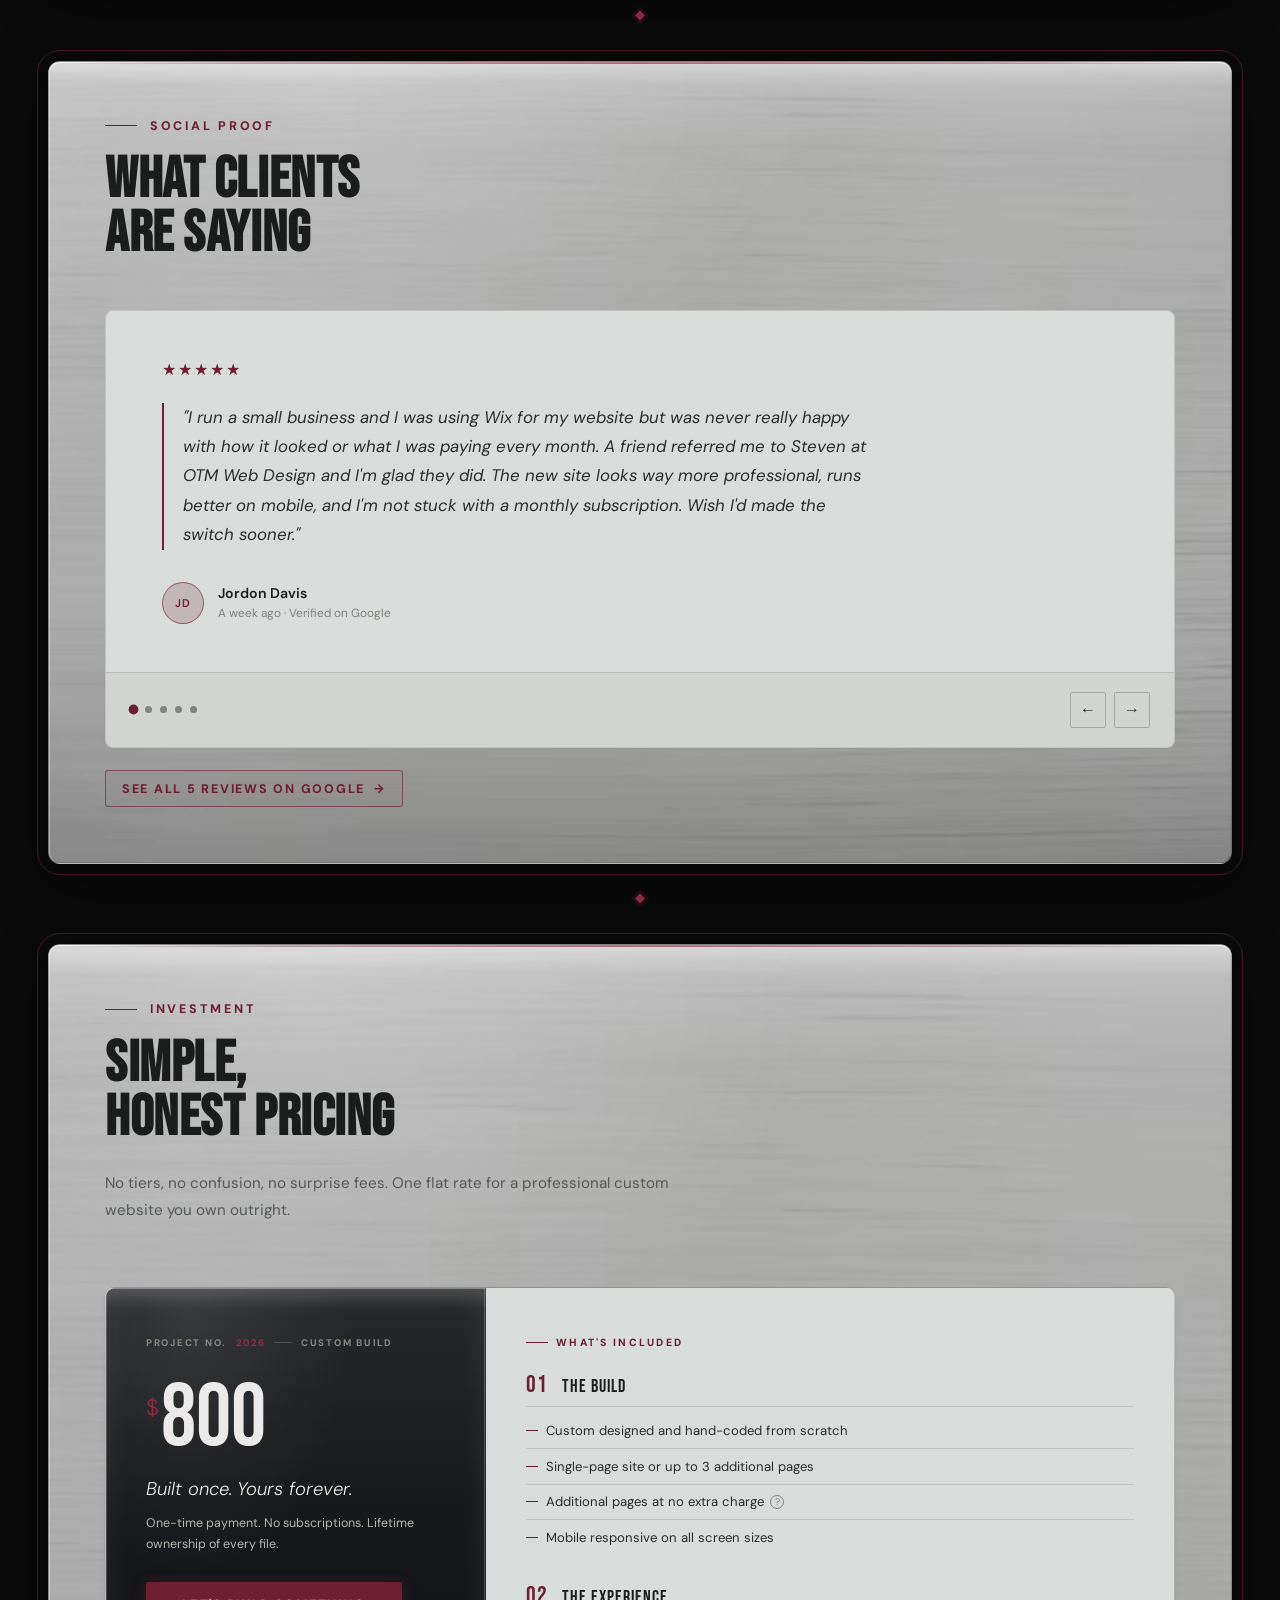
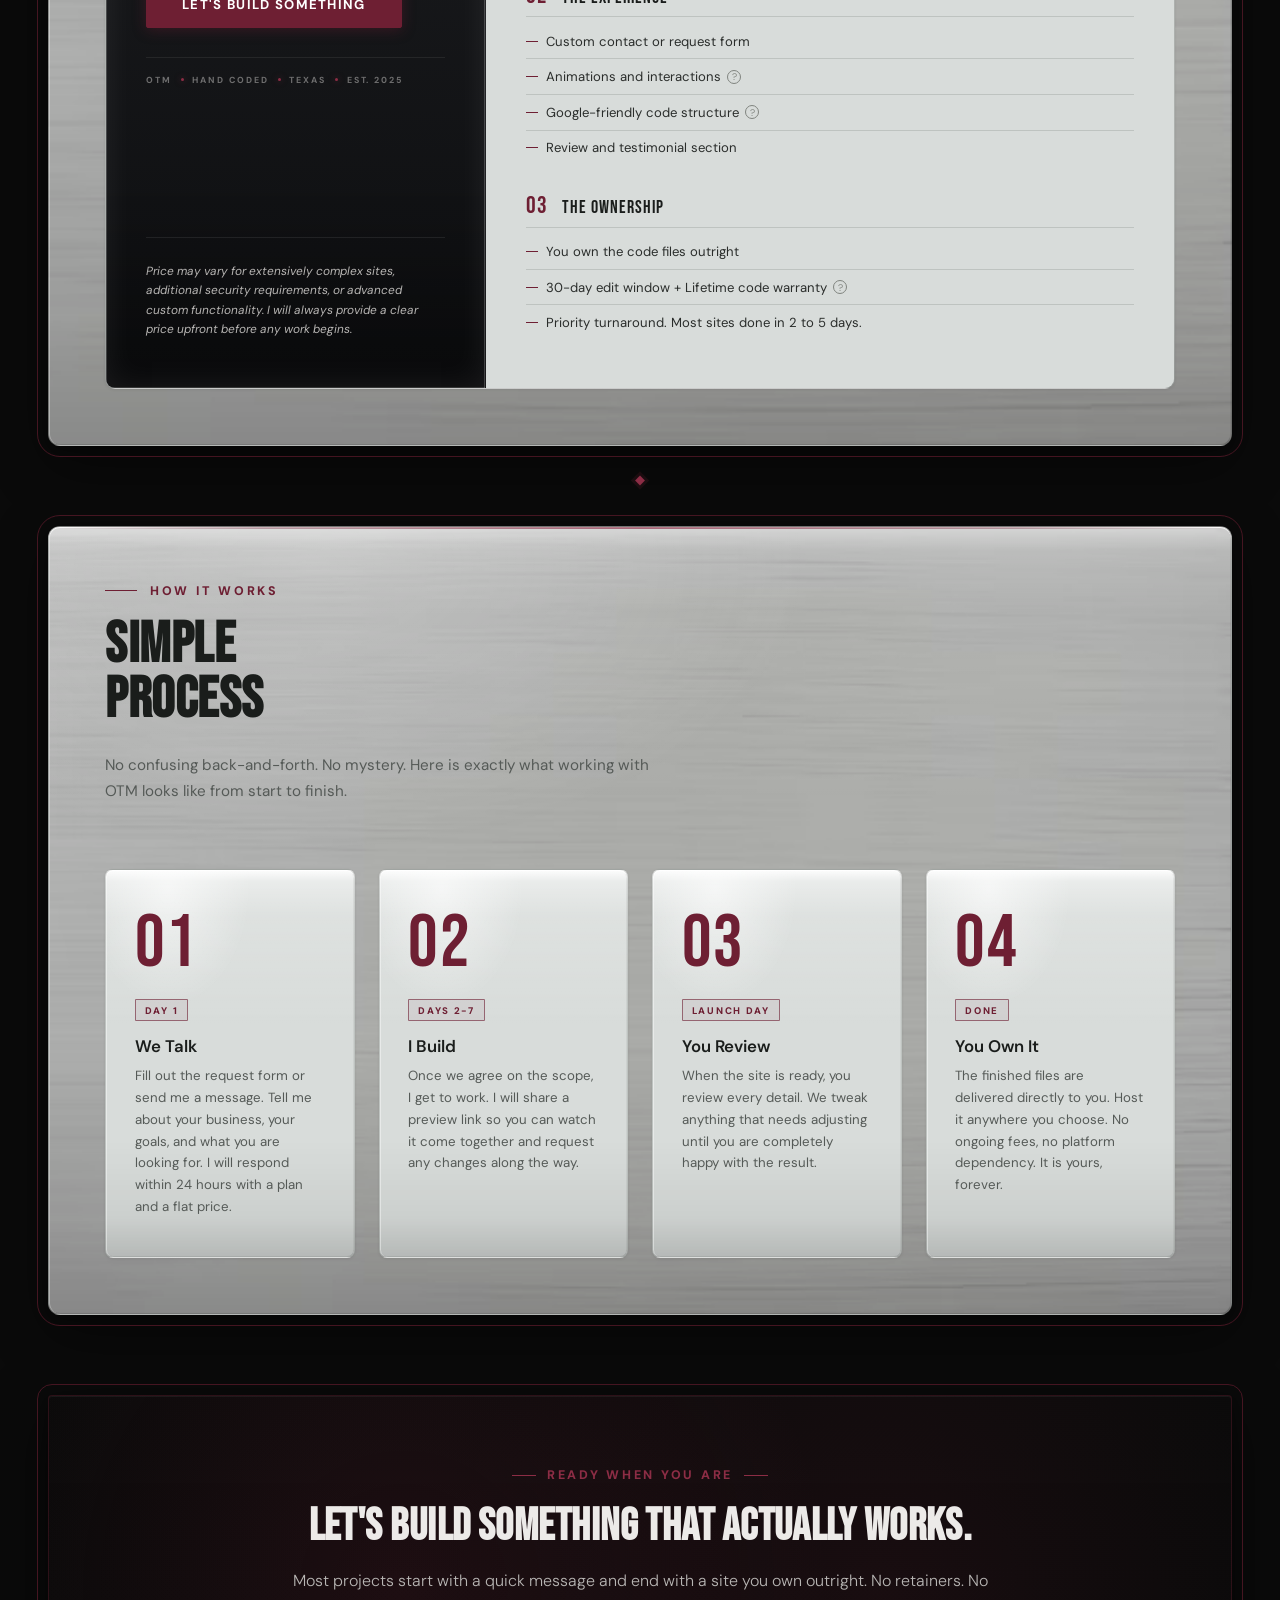
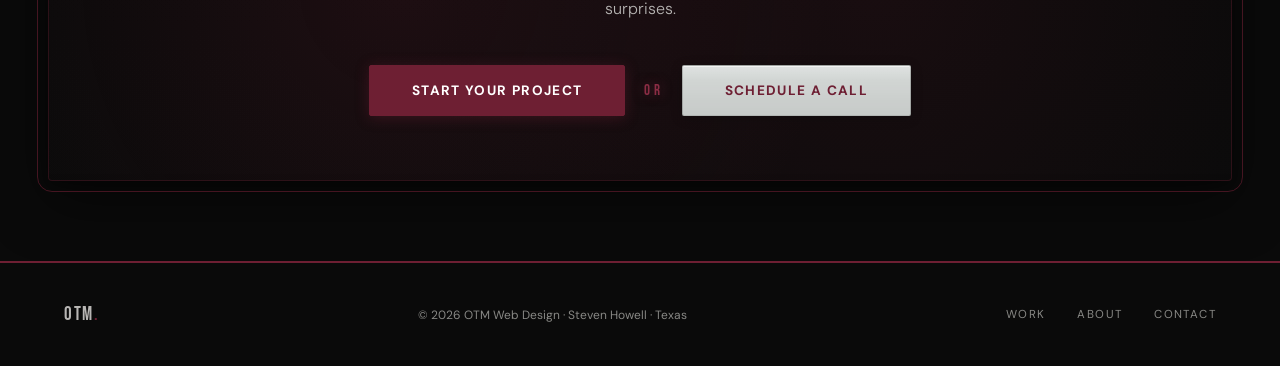
==== commit a1b96943: "updated price to $800" ====
--- a/index.html
+++ b/index.html
@@ -505,7 +505,7 @@
         <span data-es="Diseño Personalizado">Custom Build</span>
       </div>
 
-      <div class="pricing-price"><sup>$</sup>500</div>
+      <div class="pricing-price"><sup>$</sup>800</div>
 
       <p class="pricing-philosophy" data-es="Hecho una vez. Suyo para siempre.">Built once. Yours forever.</p>
       <p class="pricing-philosophy-sub" data-es="Pago único. Sin suscripciones. Propiedad de por vida de cada archivo.">One-time payment. No subscriptions. Lifetime ownership of every file.</p>
--- a/style.css
+++ b/style.css
@@ -72,23 +72,57 @@
 
 .cursor {
   position: fixed;
-  width: 10px; height: 10px;
-  background: var(--maroon);
+  width: 8px; height: 8px;
+  background: #fff;
   border-radius: 50%;
   pointer-events: none;
   z-index: 9999;
   transform: translate(-50%, -50%);
-  transition: transform 0.1s, width 0.2s, height 0.2s, opacity 0.2s;
-  mix-blend-mode: difference;
+  box-shadow:
+    0 0 0 1px rgba(110, 31, 51, 0.55),
+    0 0 8px rgba(0, 0, 0, 0.18);
+  transition:
+    width 0.25s cubic-bezier(0.22, 1, 0.36, 1),
+    height 0.25s cubic-bezier(0.22, 1, 0.36, 1),
+    background-color 0.2s ease,
+    box-shadow 0.25s ease;
+  will-change: transform;
+}
+.cursor.cursor-hover {
+  width: 11px; height: 11px;
+  background: var(--maroon);
+  box-shadow:
+    0 0 0 1px rgba(255, 255, 255, 0.7),
+    0 0 10px rgba(110, 31, 51, 0.5);
 }
 .cursor-ring {
   position: fixed;
-  width: 36px; height: 36px;
-  border: 1.5px solid rgba(110, 31, 51, 0.7);
+  width: 32px; height: 32px;
+  border: 2px solid var(--maroon);
   border-radius: 50%;
+  background: transparent;
   pointer-events: none;
   z-index: 9998;
   transform: translate(-50%, -50%);
+  transition:
+    left 0.13s cubic-bezier(0.22, 1, 0.36, 1),
+    top 0.13s cubic-bezier(0.22, 1, 0.36, 1),
+    width 0.3s cubic-bezier(0.22, 1, 0.36, 1),
+    height 0.3s cubic-bezier(0.22, 1, 0.36, 1),
+    border-color 0.25s ease,
+    box-shadow 0.25s ease;
+  box-shadow:
+    inset 0 0 0 1px rgba(255, 255, 255, 0.3),
+    0 0 10px rgba(110, 31, 51, 0.22);
+  will-change: transform, left, top;
+}
+.cursor-ring.cursor-hover {
+  width: 52px; height: 52px;
+  border-color: #fff;
+  box-shadow:
+    inset 0 0 0 1px rgba(110, 31, 51, 0.4),
+    0 0 16px rgba(255, 255, 255, 0.35),
+    0 0 22px rgba(110, 31, 51, 0.18);
 }
 
 /* ============================================================
@@ -3109,6 +3143,25 @@
     inset 0 1px 0 rgba(255,255,255,0.55),
     0 6px 18px rgba(0,0,0,0.1);
   position: relative;
+  transition:
+    transform 0.35s cubic-bezier(0.22, 1, 0.36, 1),
+    background 0.3s ease,
+    box-shadow 0.35s ease,
+    border-top-width 0.25s ease;
+}
+.about-approach-item:hover {
+  transform: translateY(-5px);
+  border-top-width: 5px;
+  background:
+    linear-gradient(180deg,
+      rgba(255,255,255,0.6) 0%,
+      rgba(255,255,255,0.22) 30%,
+      rgba(0,0,0,0.03) 100%),
+    var(--stone-bright);
+  box-shadow:
+    inset 0 1px 0 rgba(255,255,255,0.7),
+    0 14px 36px rgba(0, 0, 0, 0.15),
+    0 0 22px rgba(110, 31, 51, 0.18);
 }
 .about-approach-num {
   font-family: 'Bebas Neue', sans-serif;
@@ -3117,6 +3170,11 @@
   color: var(--maroon);
   line-height: 1;
   margin-bottom: 0.6rem;
+  transition: color 0.25s ease, transform 0.35s cubic-bezier(0.22, 1, 0.36, 1);
+}
+.about-approach-item:hover .about-approach-num {
+  color: var(--maroon-light);
+  transform: translateX(3px);
 }
 .about-approach-item h3 {
   font-family: 'Bebas Neue', sans-serif;
@@ -3136,7 +3194,7 @@
 }
 
 /* ============================================
-   ABOUT PAGE - WHY $500 SECTION
+   ABOUT PAGE - WHY $800 SECTION
    Stone metallic background, dark text
    ============================================ */
 .about-why {
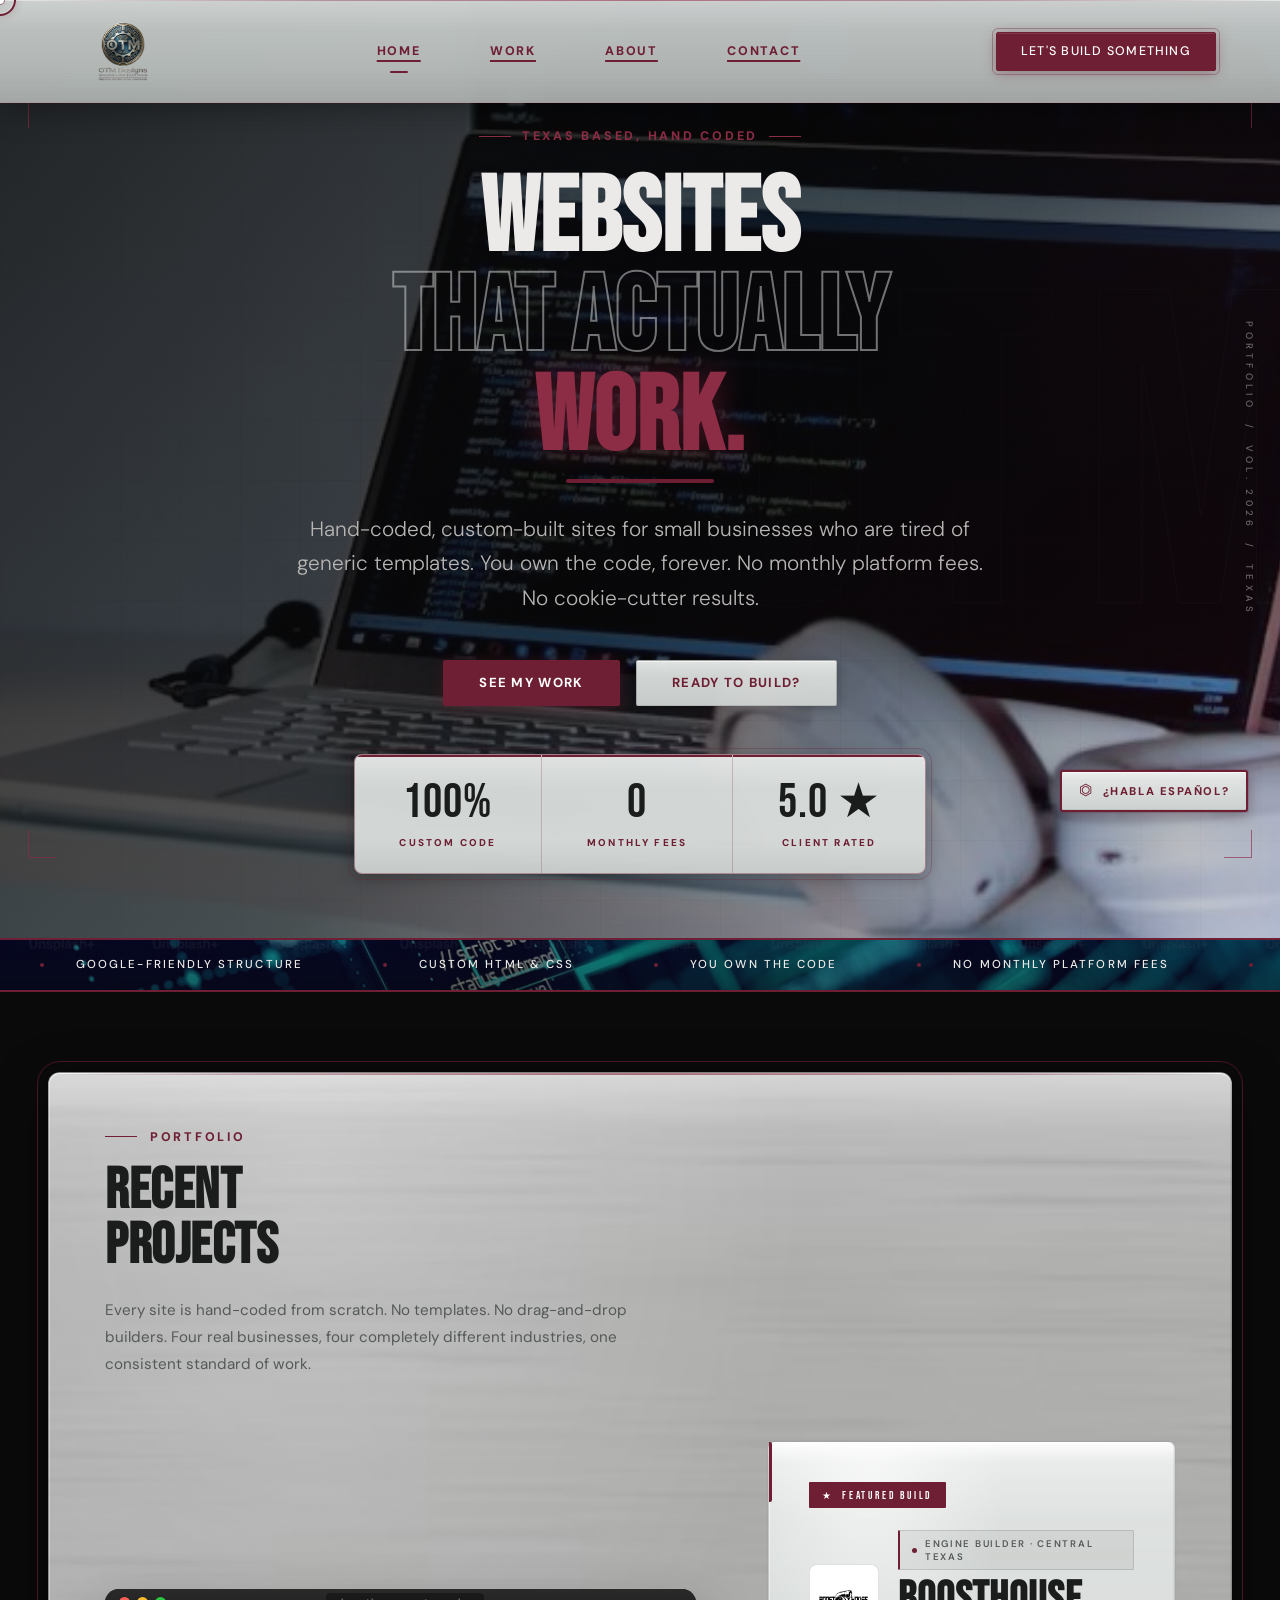
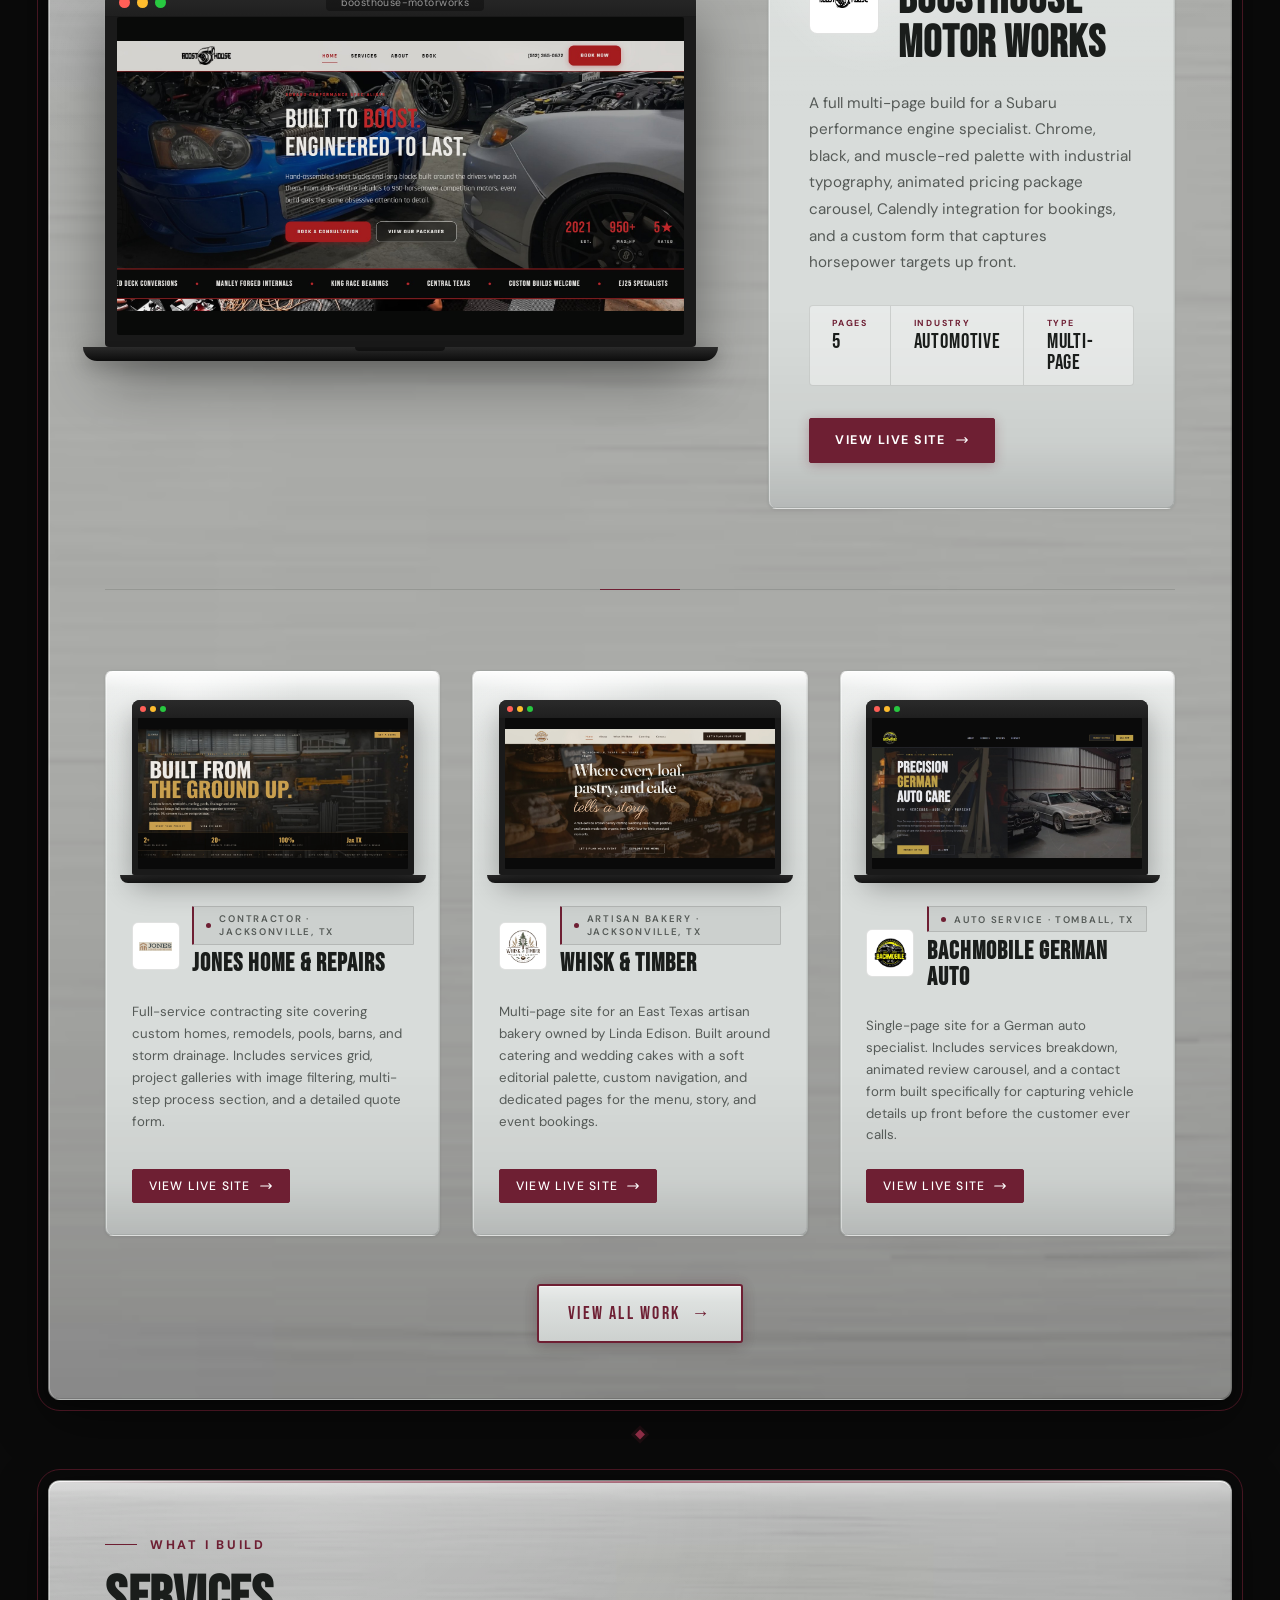
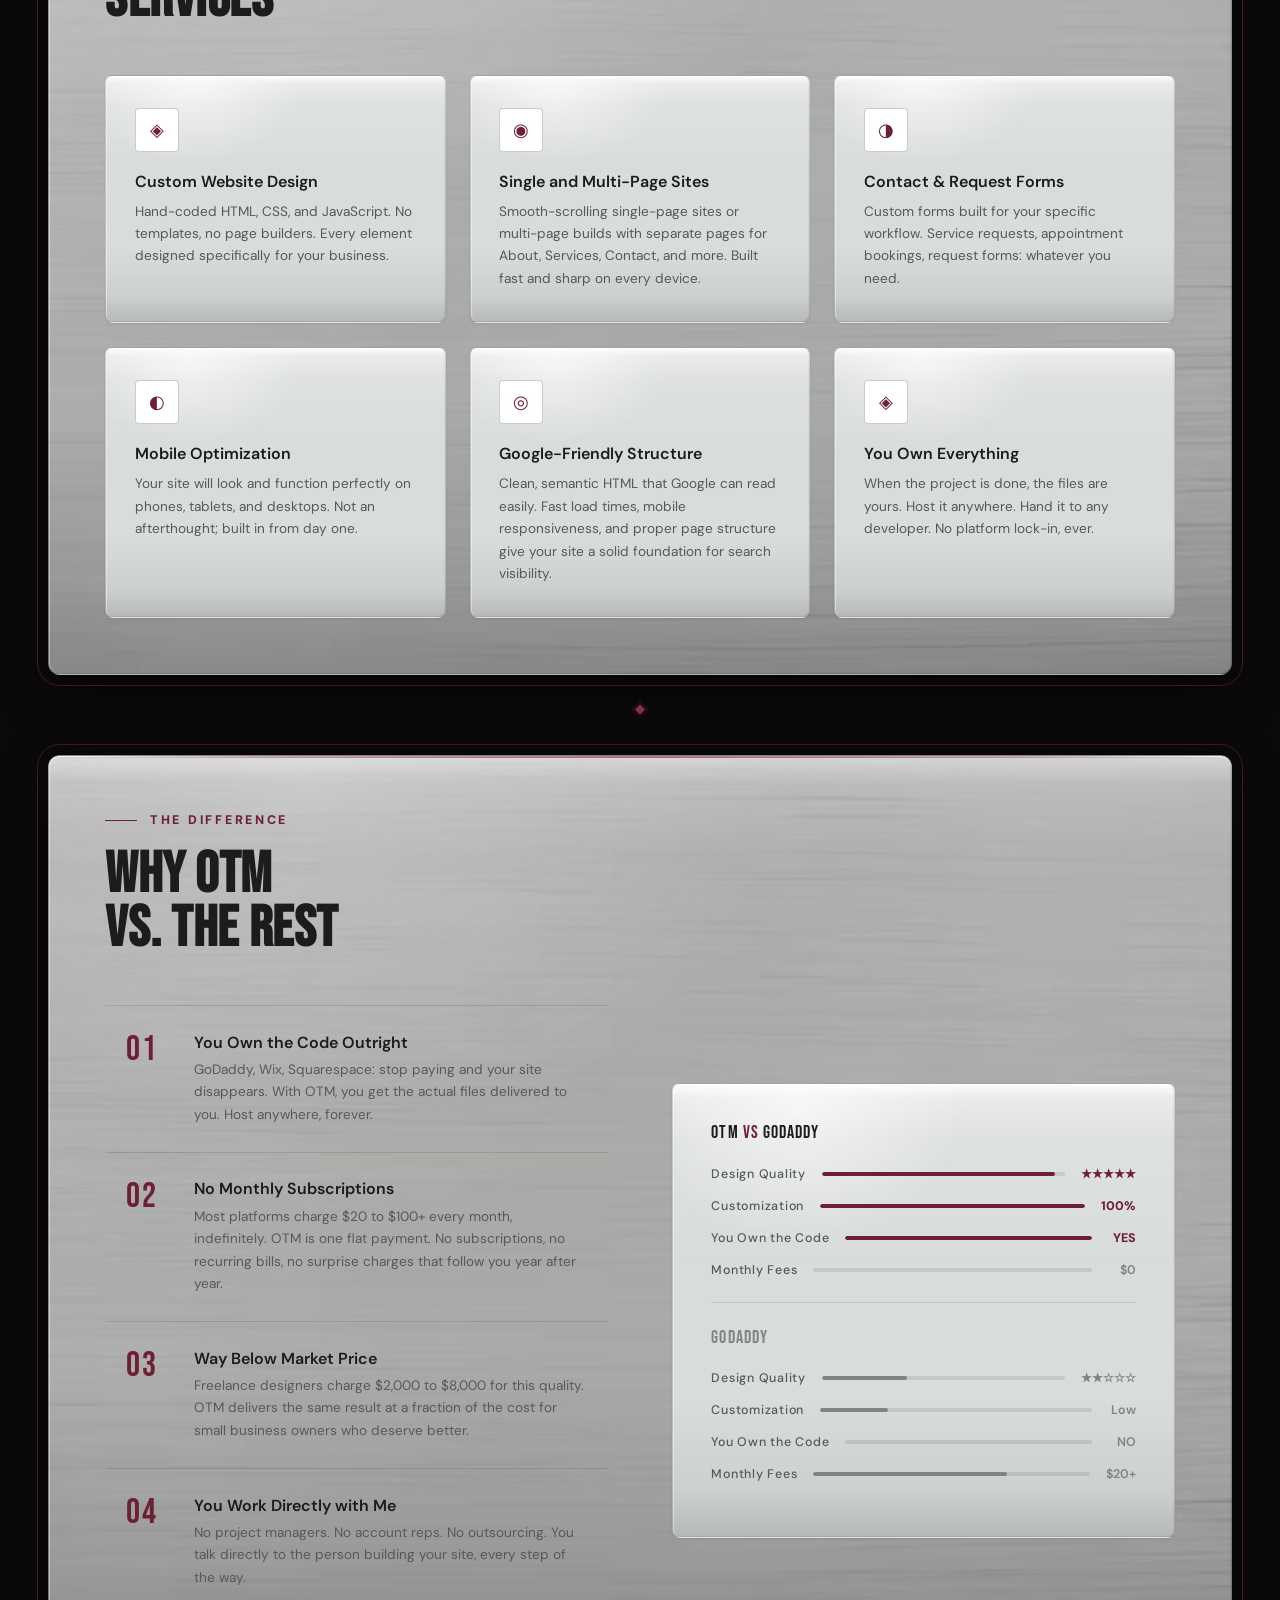
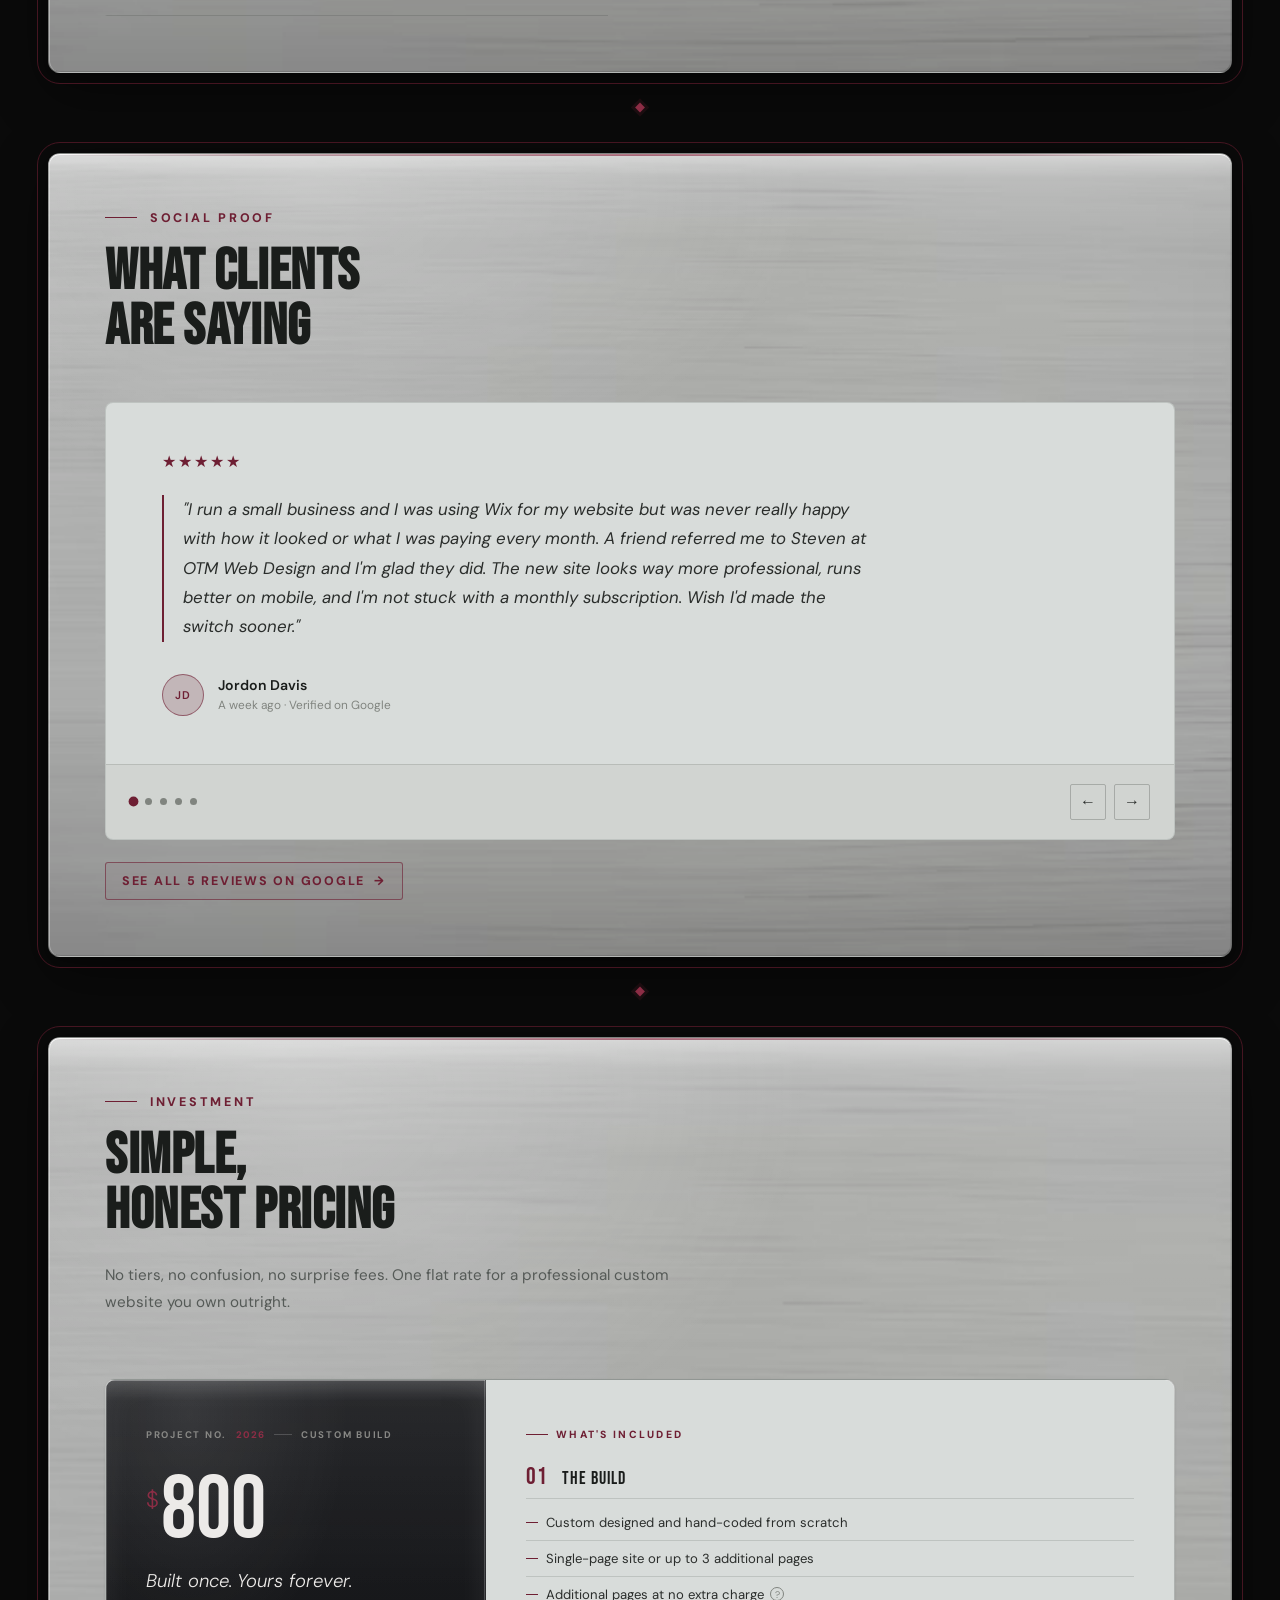
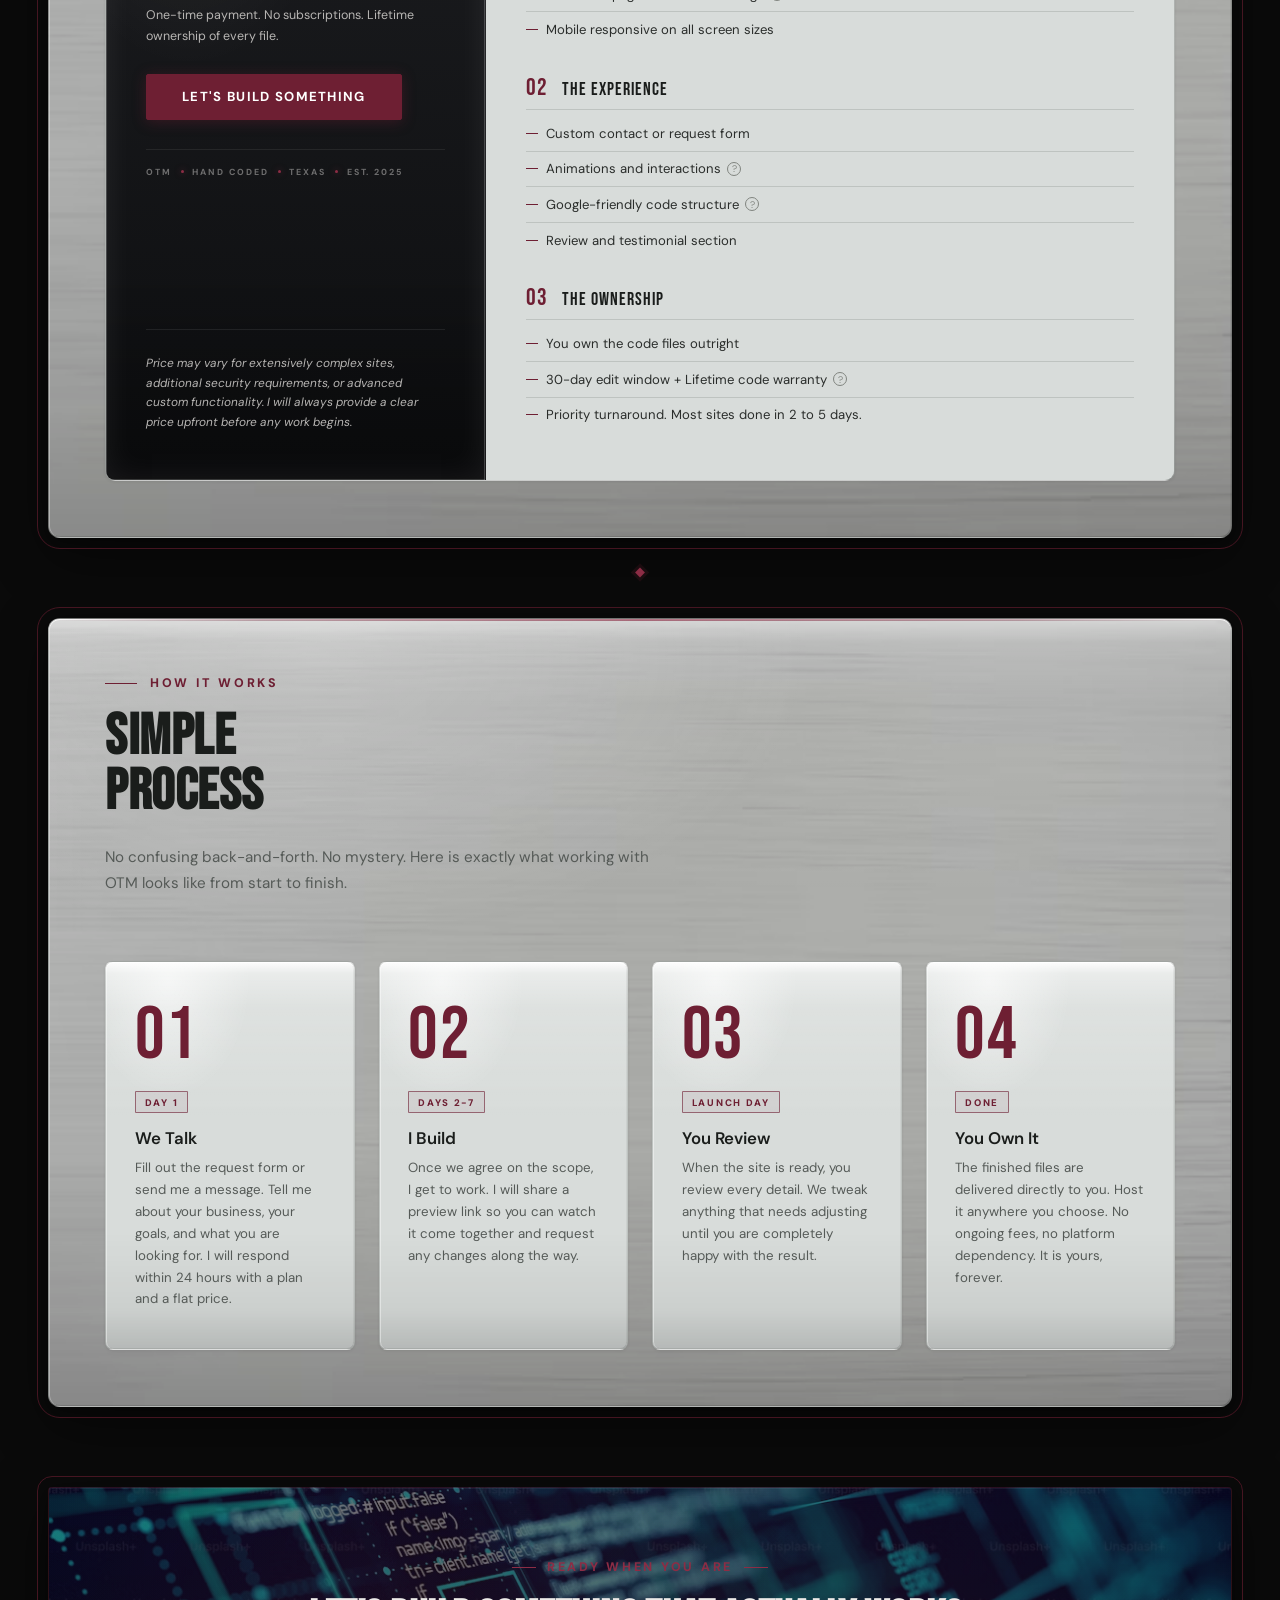
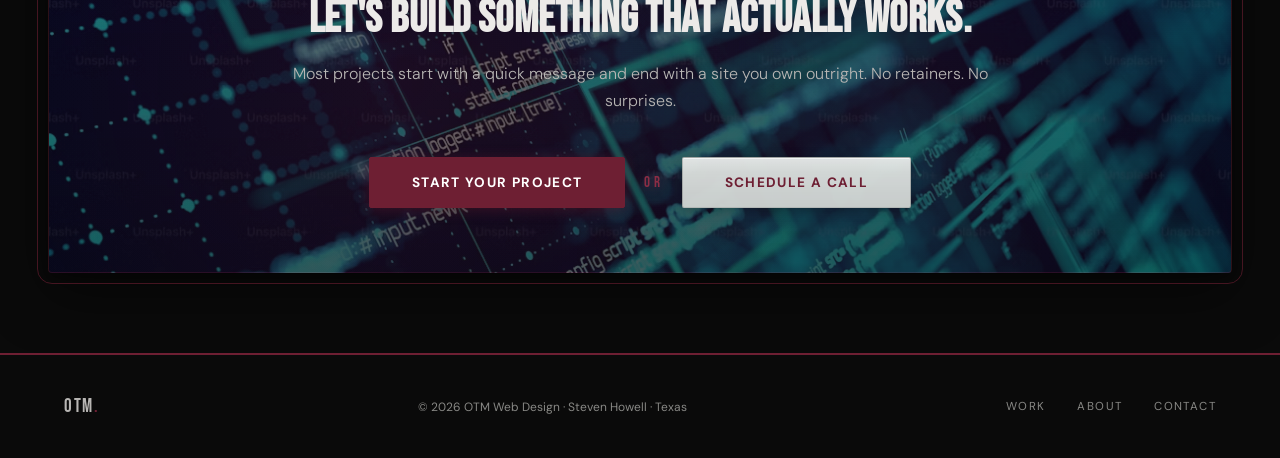
==== commit e68b308b: "swapped feature" ====
--- a/index.html
+++ b/index.html
@@ -135,9 +135,9 @@
           <span class="browser-dot dot-red"></span>
           <span class="browser-dot dot-yellow"></span>
           <span class="browser-dot dot-green"></span>
-          <span class="browser-url">whiskandtimber.com</span>
-        </div>
-        <img src="assets/assets-whiskandtimber.jpg" alt="Whisk & Timber Artisan Bakery website" class="laptop-img">
+          <span class="browser-url">boosthouse-motorworks</span>
+        </div>
+        <img src="assets/assets-boosthouse.jpg" alt="BoostHouse Motor Works website" class="laptop-img">
       </div>
       <div class="laptop-base"></div>
     </div>
@@ -145,14 +145,14 @@
       <div class="featured-badge" data-es="Trabajo Destacado">Featured Build</div>
       <div class="featured-header">
         <div class="featured-logo">
-          <img src="assets/logo-whiskandtimber.png" alt="Whisk & Timber logo">
+          <img src="assets/logo-boosthouse.png" alt="BoostHouse Motor Works logo">
         </div>
         <div class="featured-header-text">
-          <div class="work-tag" data-es="Panadería Artesanal · Jacksonville, TX">Artisan Bakery · Jacksonville, TX</div>
-          <h3 class="featured-title">Whisk &amp; Timber</h3>
-        </div>
-      </div>
-      <p class="featured-desc" data-es="Un sitio multi-página completo para una panadería artesanal del este de Texas, propiedad de Linda Edison. Construido alrededor de catering y pasteles de boda con una paleta editorial suave, navegación a la medida, y páginas dedicadas para el menú, la historia y reservaciones de eventos.">A full multi-page site for an East Texas artisan bakery owned by Linda Edison. Built around catering and wedding cakes with a soft editorial palette, custom navigation, and dedicated pages for the menu, story, and event bookings.</p>
+          <div class="work-tag" data-es="Construcción de Motores · Centro de Texas">Engine Builder · Central Texas</div>
+          <h3 class="featured-title">BoostHouse Motor Works</h3>
+        </div>
+      </div>
+      <p class="featured-desc" data-es="Construcción multi-página completa para un especialista en motores Subaru de alto rendimiento. Paleta cromo, negro y rojo músculo con tipografía industrial, carrusel animado de paquetes de precios, integración con Calendly para reservas y un formulario a la medida que captura los objetivos de potencia del cliente desde el principio.">A full multi-page build for a Subaru performance engine specialist. Chrome, black, and muscle-red palette with industrial typography, animated pricing package carousel, Calendly integration for bookings, and a custom form that captures horsepower targets up front.</p>
       <div class="featured-meta">
         <div class="meta-item">
           <div class="meta-label" data-es="Páginas">Pages</div>
@@ -160,14 +160,14 @@
         </div>
         <div class="meta-item">
           <div class="meta-label" data-es="Industria">Industry</div>
-          <div class="meta-value" data-es="Panadería">Bakery</div>
+          <div class="meta-value" data-es="Automotriz">Automotive</div>
         </div>
         <div class="meta-item">
           <div class="meta-label" data-es="Tipo">Type</div>
           <div class="meta-value" data-es="Multi-página">Multi-page</div>
         </div>
       </div>
-      <a href="https://whiskandtimber.com" target="_blank" rel="noopener" class="featured-link">
+      <a href="https://one-true-mission.github.io/BoostHouse-MotorWorks/" target="_blank" rel="noopener" class="featured-link">
         <span data-es="Ver Sitio en Vivo">View Live Site</span>
         <svg fill="none" viewBox="0 0 24 24" stroke="currentColor" stroke-width="2"><path stroke-linecap="round" stroke-linejoin="round" d="M17 8l4 4m0 0l-4 4m4-4H3"/></svg>
       </a>
@@ -212,21 +212,21 @@
             <span class="browser-dot dot-yellow"></span>
             <span class="browser-dot dot-green"></span>
           </div>
-          <img src="assets/assets-outdoorgrillsales.jpg" alt="Outdoor Grill Sales website">
+          <img src="assets/assets-whiskandtimber.jpg" alt="Whisk & Timber Artisan Bakery website">
         </div>
         <div class="mini-base"></div>
       </div>
       <div class="card-header">
         <div class="card-logo">
-          <img src="assets/logo-outdoorgrillsales.png" alt="Outdoor Grill Sales logo">
+          <img src="assets/logo-whiskandtimber.png" alt="Whisk & Timber logo">
         </div>
         <div class="card-header-text">
-          <div class="work-tag" data-es="Venta y Servicio · Weatherford, TX">Retail &amp; Service · Weatherford, TX</div>
-          <h3>Outdoor Grill Sales</h3>
-        </div>
-      </div>
-      <p data-es="Vendedor familiar de parrillas establecido, con más de 18 marcas premium, servicios de reparación de expertos e instalaciones completas de cocinas al aire libre. Construcción multi-página con muestra de marcas, carrusel de reseñas de clientes y reservación de citas.">Established family-owned grill retailer with 18+ premium brands carried, expert repair services, and full outdoor kitchen installations. Multi-page build with brand showcase, customer review carousel, and appointment booking.</p>
-      <a href="https://outdoorgrillsales.com" target="_blank" rel="noopener" class="work-link">
+          <div class="work-tag" data-es="Panadería Artesanal · Jacksonville, TX">Artisan Bakery · Jacksonville, TX</div>
+          <h3>Whisk &amp; Timber</h3>
+        </div>
+      </div>
+      <p data-es="Sitio multi-página para una panadería artesanal del este de Texas, propiedad de Linda Edison. Construido alrededor de catering y pasteles de boda con una paleta editorial suave, navegación a la medida, y páginas dedicadas para el menú, la historia y reservaciones de eventos.">Multi-page site for an East Texas artisan bakery owned by Linda Edison. Built around catering and wedding cakes with a soft editorial palette, custom navigation, and dedicated pages for the menu, story, and event bookings.</p>
+      <a href="https://whiskandtimber.com" target="_blank" rel="noopener" class="work-link">
         <span data-es="Ver Sitio en Vivo">View Live Site</span>
         <svg fill="none" viewBox="0 0 24 24" stroke="currentColor" stroke-width="2"><path stroke-linecap="round" stroke-linejoin="round" d="M17 8l4 4m0 0l-4 4m4-4H3"/></svg>
       </a>
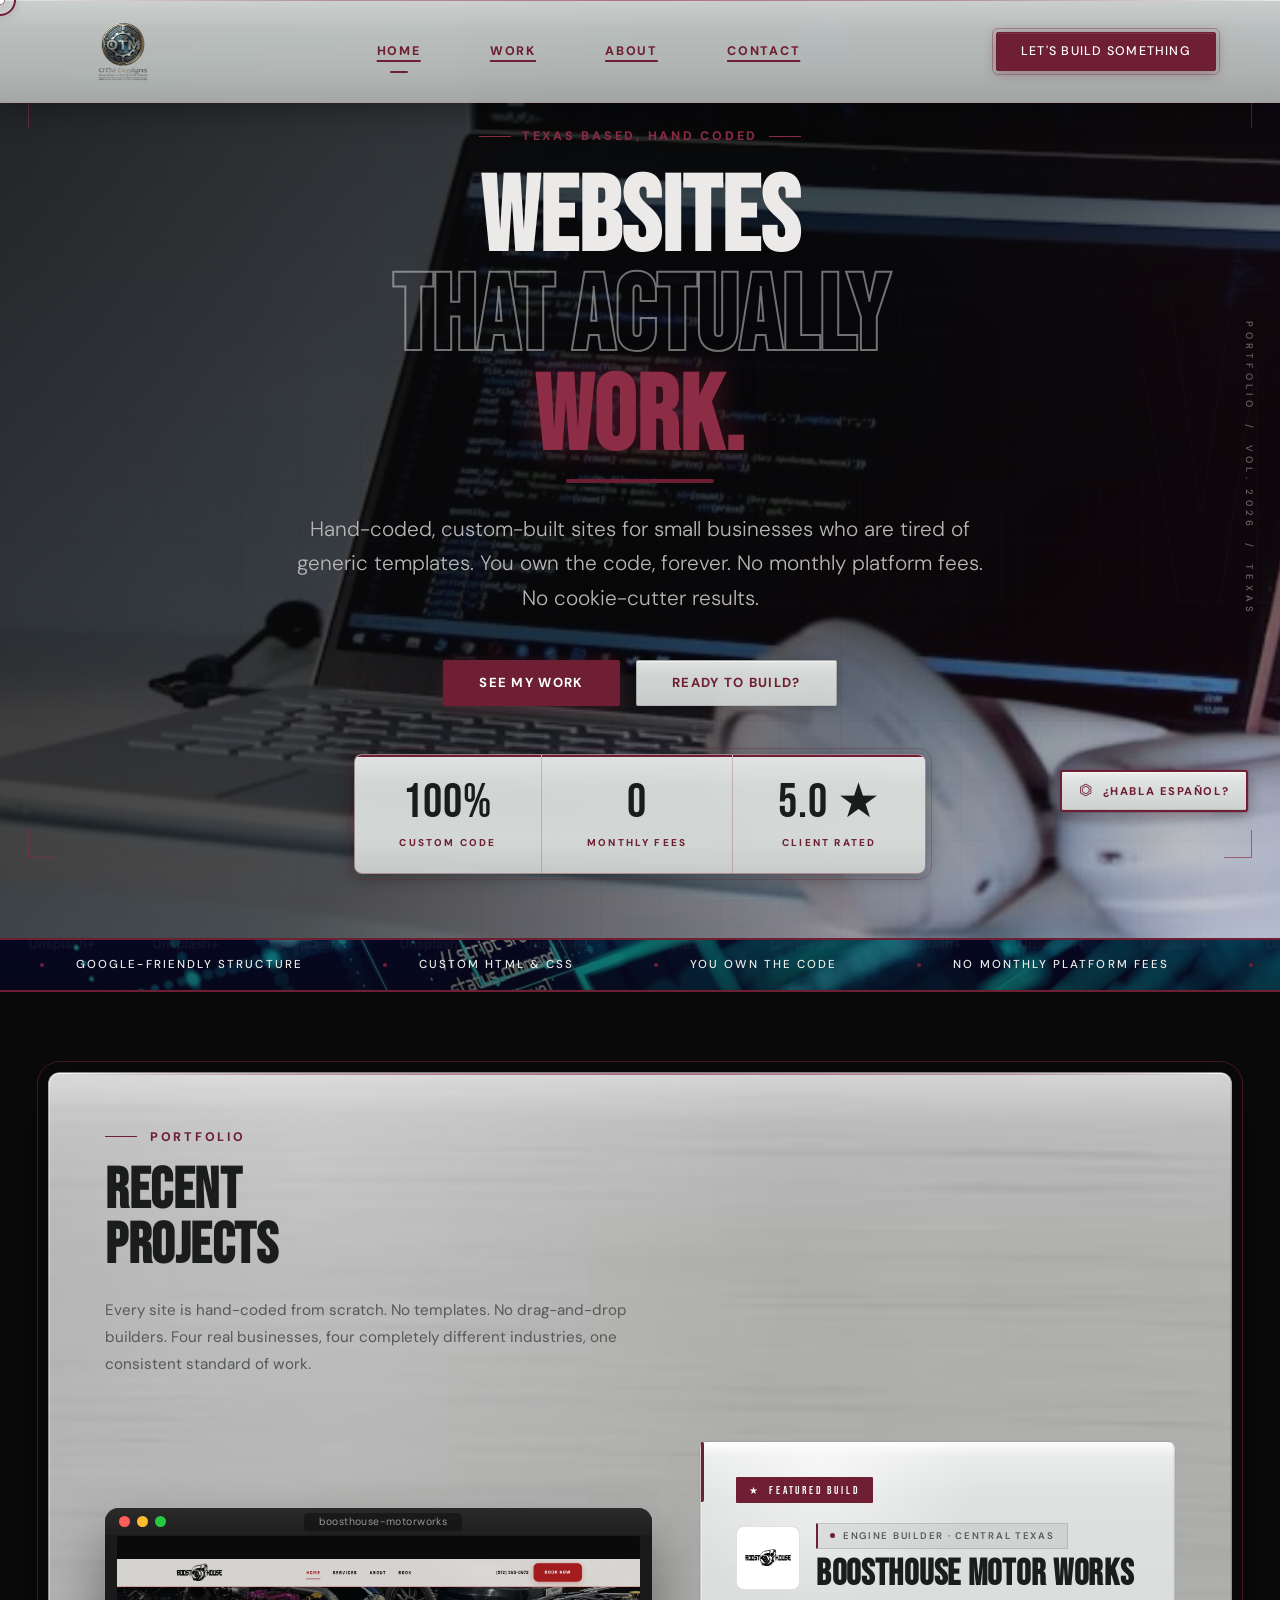
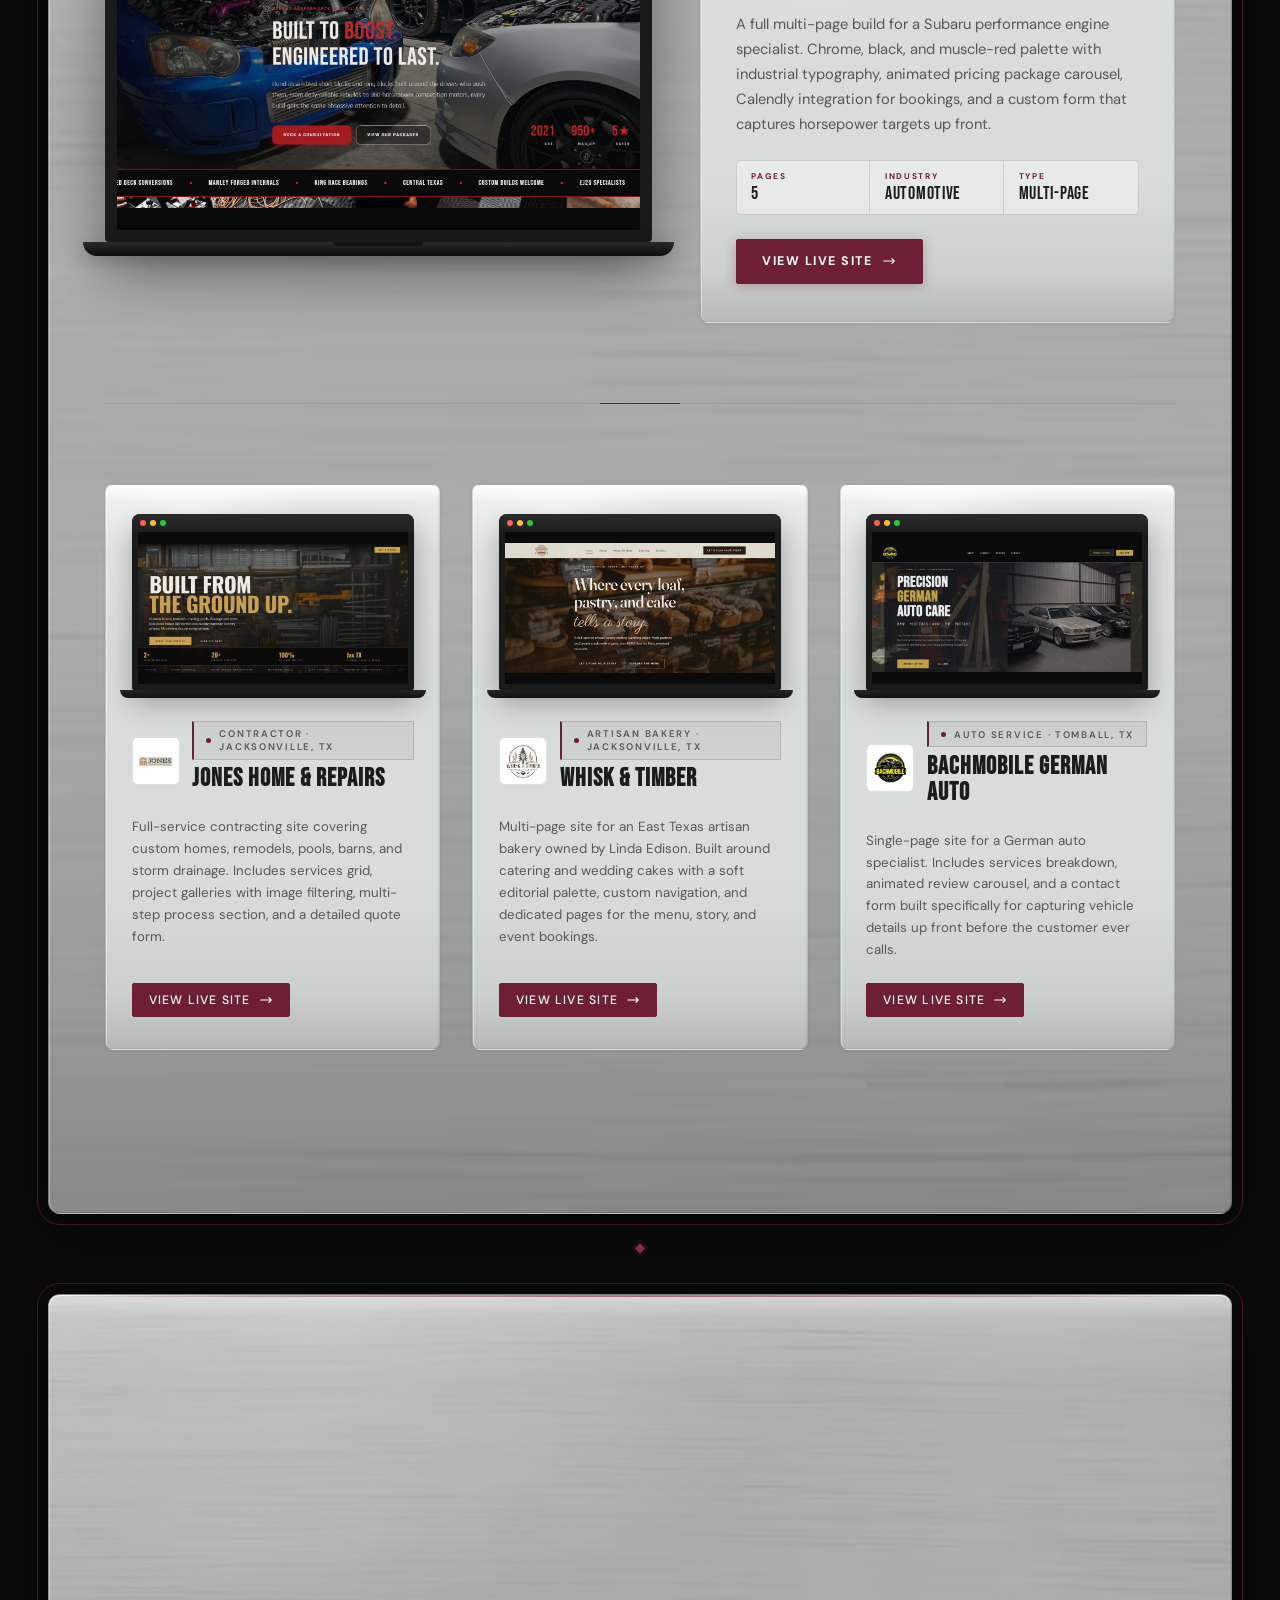
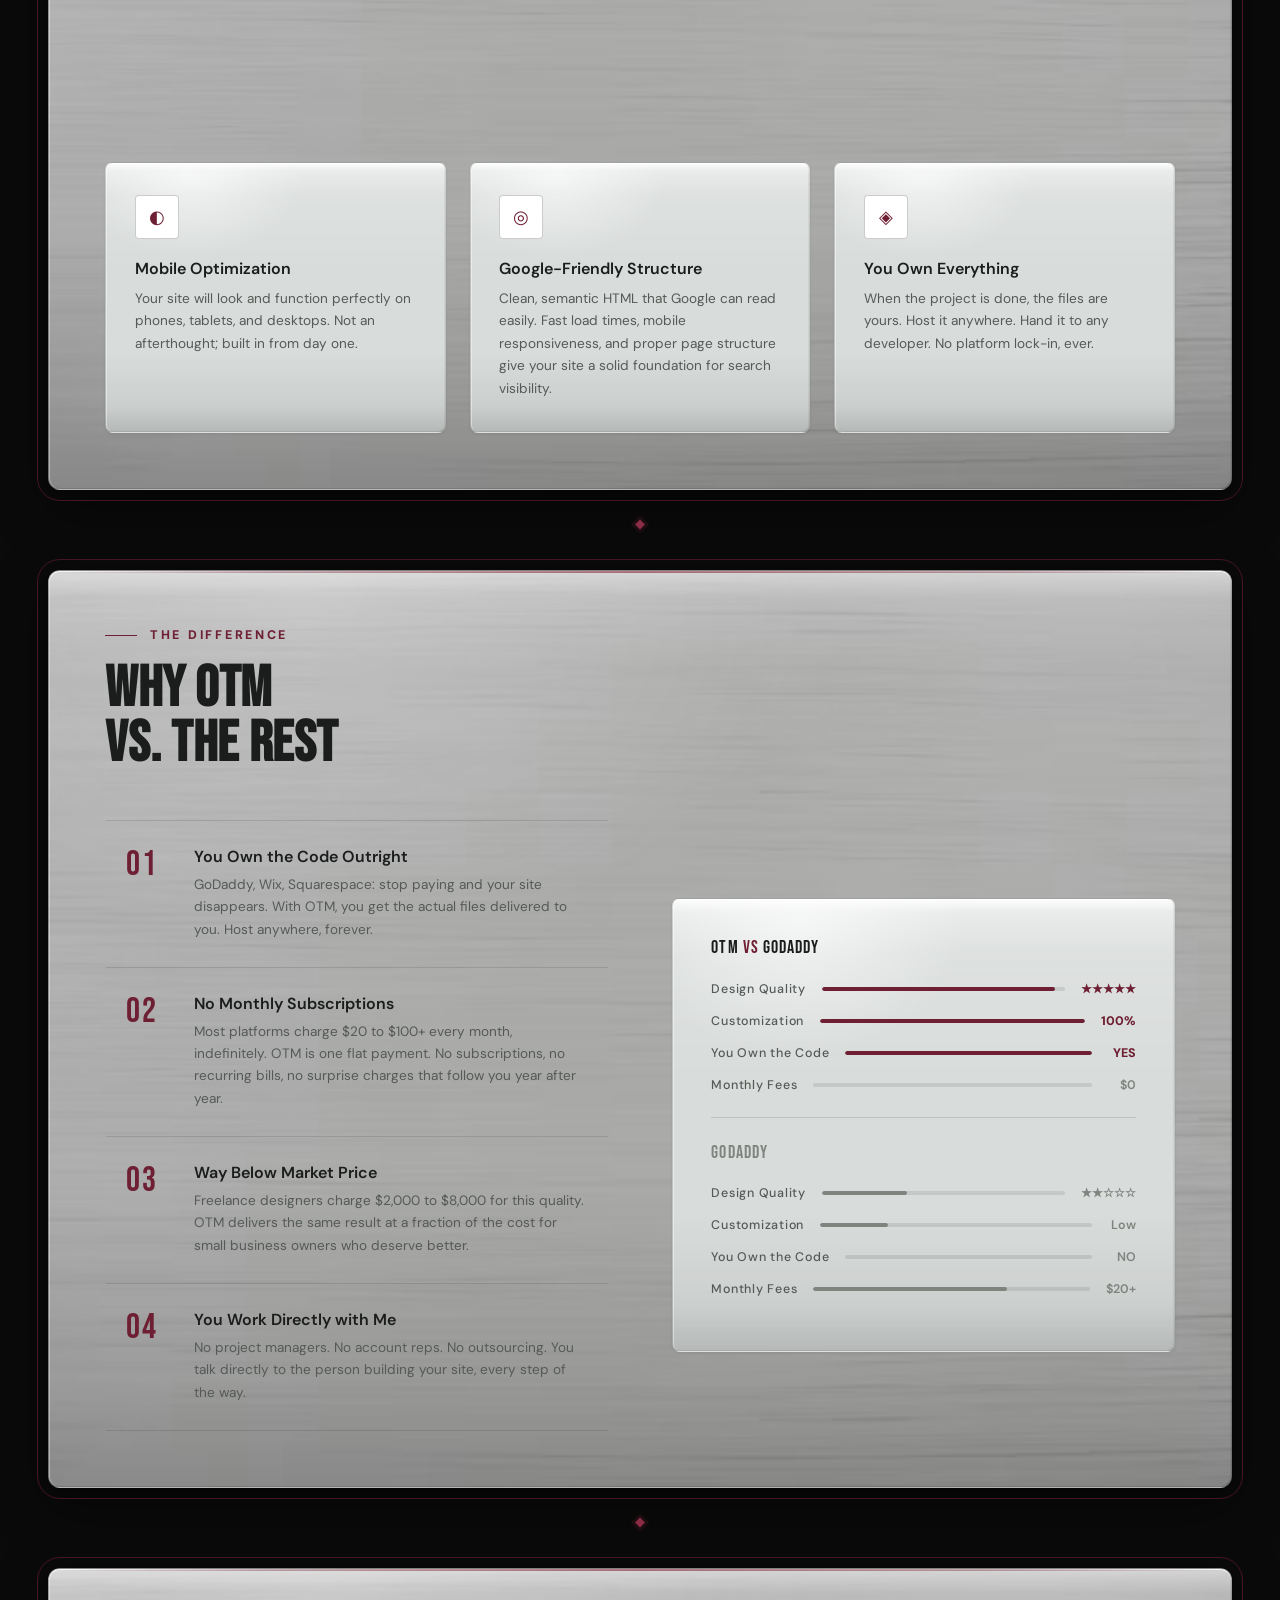
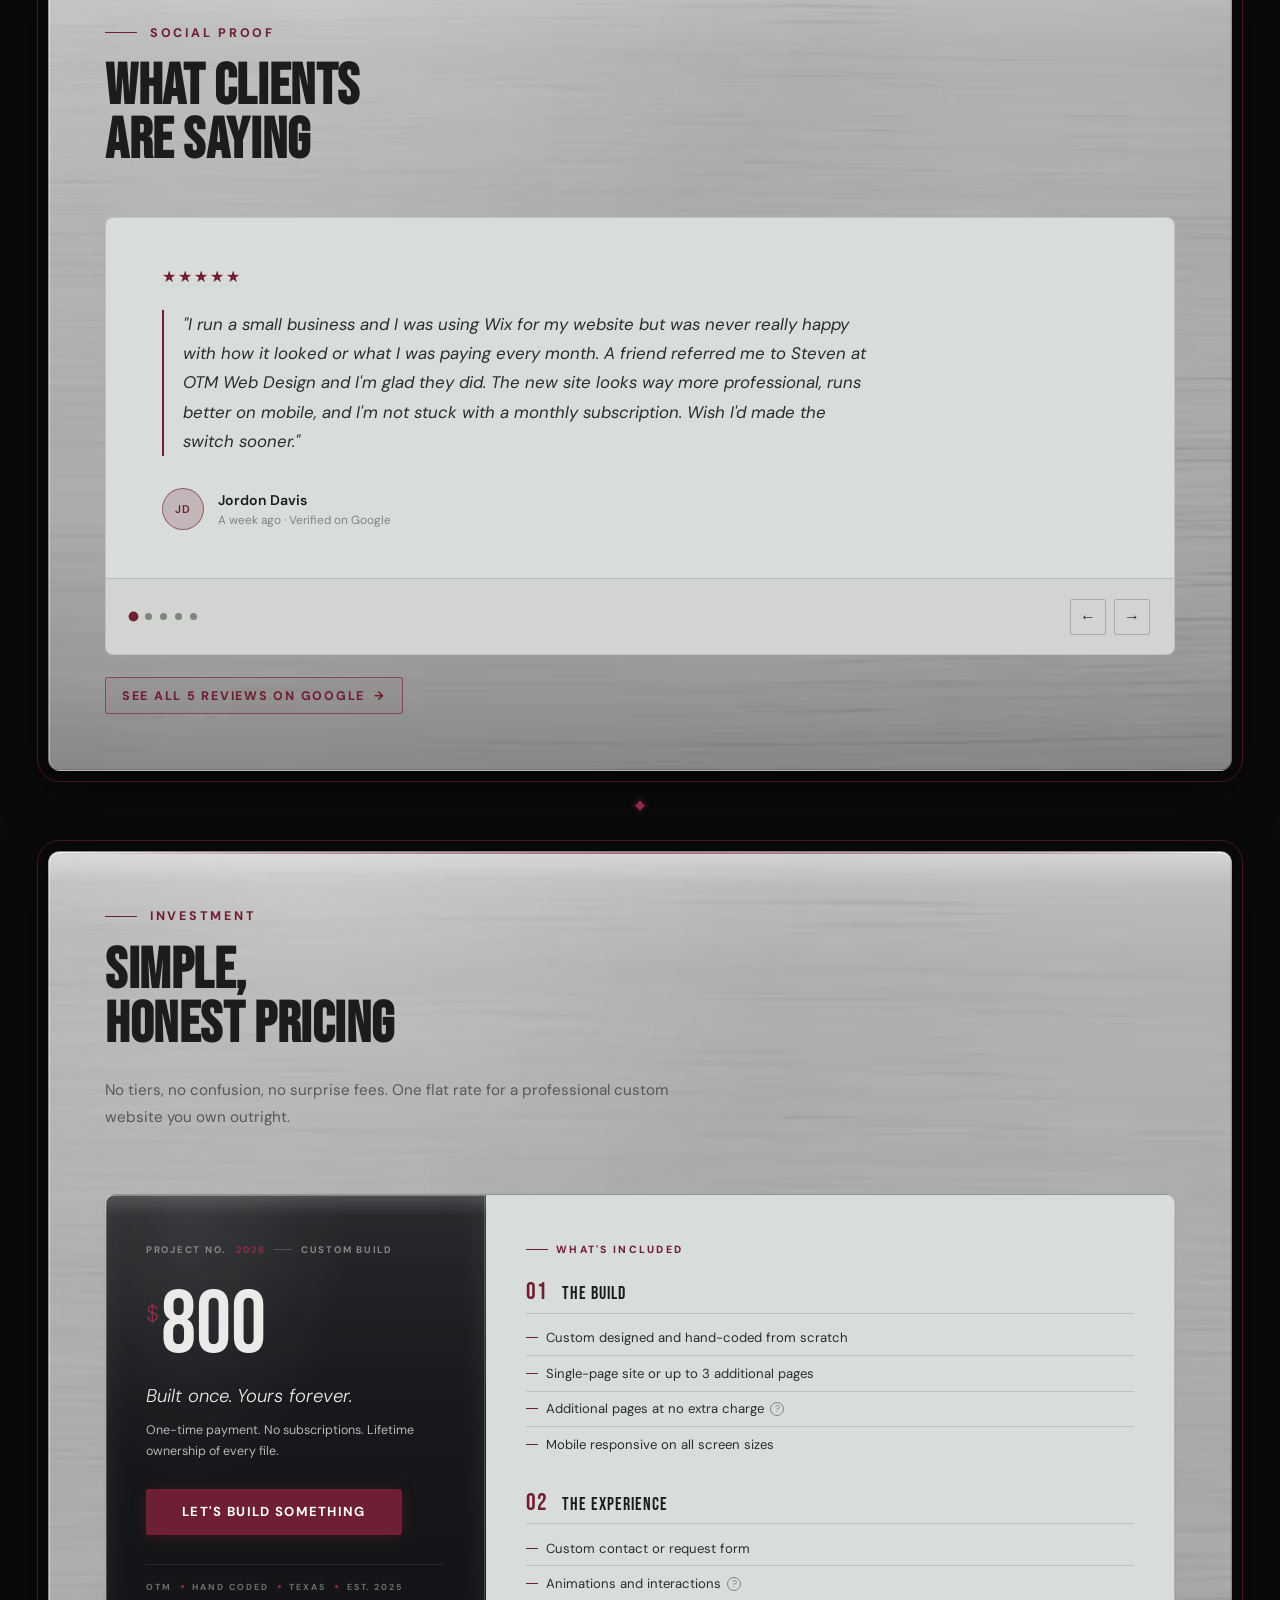
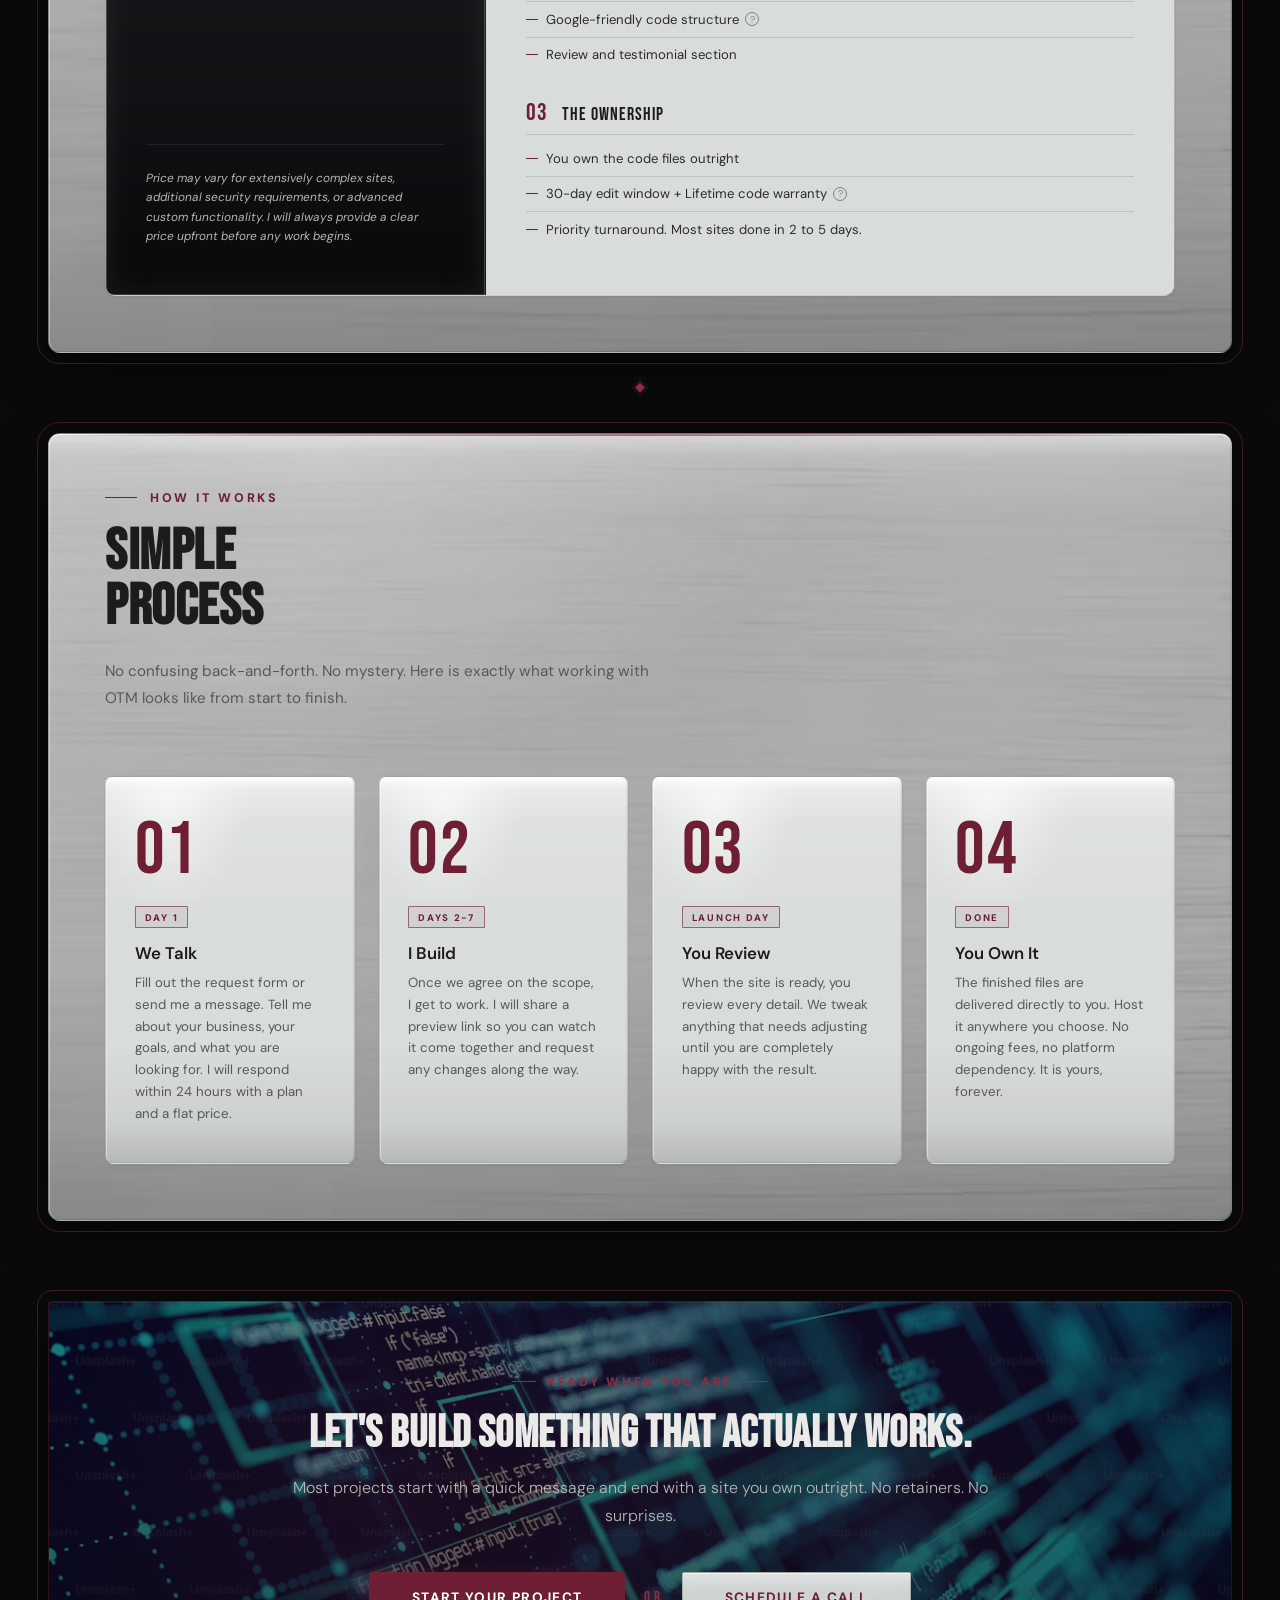
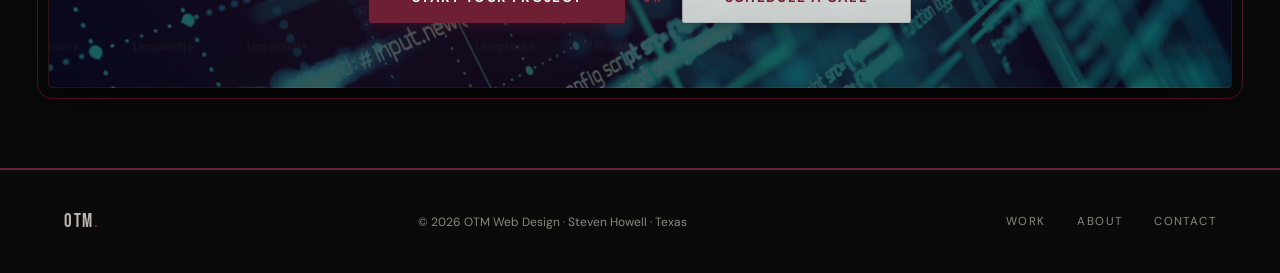
==== commit 4221b69a: "added Favicon images" ====
--- a/index.html
+++ b/index.html
@@ -8,6 +8,15 @@
 <link rel="preconnect" href="https://fonts.googleapis.com">
 <link rel="preconnect" href="https://fonts.gstatic.com" crossorigin>
 <link href="https://fonts.googleapis.com/css2?family=Bebas+Neue&family=DM+Sans:ital,opsz,wght@0,9..40,300;0,9..40,400;0,9..40,500;0,9..40,700;1,9..40,300&display=swap" rel="stylesheet">
+
+<!-- FAVICON / SITE ICON -->
+<link rel="icon" href="/favicon.ico" sizes="any">
+<link rel="icon" type="image/png" sizes="48x48" href="/favicon-48.png">
+<link rel="icon" type="image/png" sizes="192x192" href="/favicon-192.png">
+<link rel="apple-touch-icon" sizes="180x180" href="/apple-touch-icon.png">
+<link rel="manifest" href="/site.webmanifest">
+<meta name="theme-color" content="#6E1F33">
+
 <link rel="stylesheet" href="style.css">
 </head>
 <body data-page="home" data-lang="en">
--- a/style.css
+++ b/style.css
@@ -3487,4 +3487,117 @@
 @media (max-width: 600px) {
   .hero-bridge-line { width: clamp(40px, 22vw, 120px); }
   .hero-bridge-diamond { margin: 0 1rem; width: 12px; height: 12px; }
+}
+/* =====================================================
+   FEATURED PROJECT LAYOUT REBALANCE
+   Drop this block at the very END of style.css so it
+   overrides the earlier .work-featured rules.
+   ===================================================== */
+
+/* Tighten the grid: smaller gap, more even column split,
+   and pull the whole thing toward a centered visual block
+   instead of two skinny columns floating in dead space. */
+.work-featured {
+  grid-template-columns: 1.15fr 1fr;
+  gap: 3rem;
+  max-width: 1080px;
+  margin-left: auto;
+  margin-right: auto;
+  align-items: stretch;
+}
+
+/* Let the laptop fill its column fully so the screenshot
+   reads big and confident instead of floating small */
+.featured-laptop {
+  align-self: center;
+  width: 100%;
+}
+.featured-laptop .laptop-screen {
+  max-width: 100%;
+}
+
+/* The info panel needs to FEEL anchored, not float.
+   Give it a clear top-to-bottom flow with balanced spacing. */
+.featured-info {
+  padding: 2.2rem 2.2rem 2.4rem;
+  display: flex;
+  flex-direction: column;
+  justify-content: center;
+}
+
+/* Pull the FEATURED BUILD badge to sit cleanly under the
+   burgundy accent stripe instead of floating below it */
+.featured-badge {
+  margin-bottom: 1.2rem;
+  margin-left: 0;
+}
+
+/* Rebalance the logo + headline pairing.
+   Make the logo bigger so it doesn't get dwarfed by the
+   tall Bebas headline, and tighten the gap. */
+.featured-header {
+  gap: 1rem;
+  margin-bottom: 1.2rem;
+  align-items: center;
+}
+.featured-logo {
+  width: 64px;
+  height: 64px;
+  padding: 0.5rem;
+}
+
+/* Headline scales down slightly so it doesn't overpower
+   the logo and so all three meta boxes fit on one line */
+.featured-title {
+  font-size: clamp(1.7rem, 2.8vw, 2.3rem) !important;
+  line-height: 1 !important;
+}
+
+/* Description sits comfortably without crowding */
+.featured-desc {
+  font-size: 0.92rem;
+  line-height: 1.7;
+  margin-bottom: 1.4rem;
+  max-width: 100%;
+}
+
+/* Meta box: full-width within its column, not just fit-content.
+   This stops the awkward narrow box look. */
+.featured-meta {
+  width: 100%;
+  grid-template-columns: 1fr 1fr 1fr;
+  margin-bottom: 1.5rem;
+}
+.meta-item {
+  padding: 0.65rem 0.9rem;
+}
+.meta-label {
+  font-size: 0.52rem;
+}
+.meta-value {
+  font-size: 1.15rem;
+}
+
+/* CTA button stays full-width inside its column at small
+   sizes for a tighter footprint */
+.featured-link {
+  align-self: flex-start;
+}
+
+/* Mobile + tablet: stack with tighter spacing, no sea of
+   metallic space */
+@media (max-width: 1100px) {
+  .work-featured {
+    grid-template-columns: 1fr;
+    gap: 2rem;
+    max-width: 720px;
+  }
+  .featured-laptop {
+    max-width: 600px;
+    margin-left: auto;
+    margin-right: auto;
+  }
+  .featured-info {
+    padding: 1.8rem 1.8rem 2rem;
+  }
 }
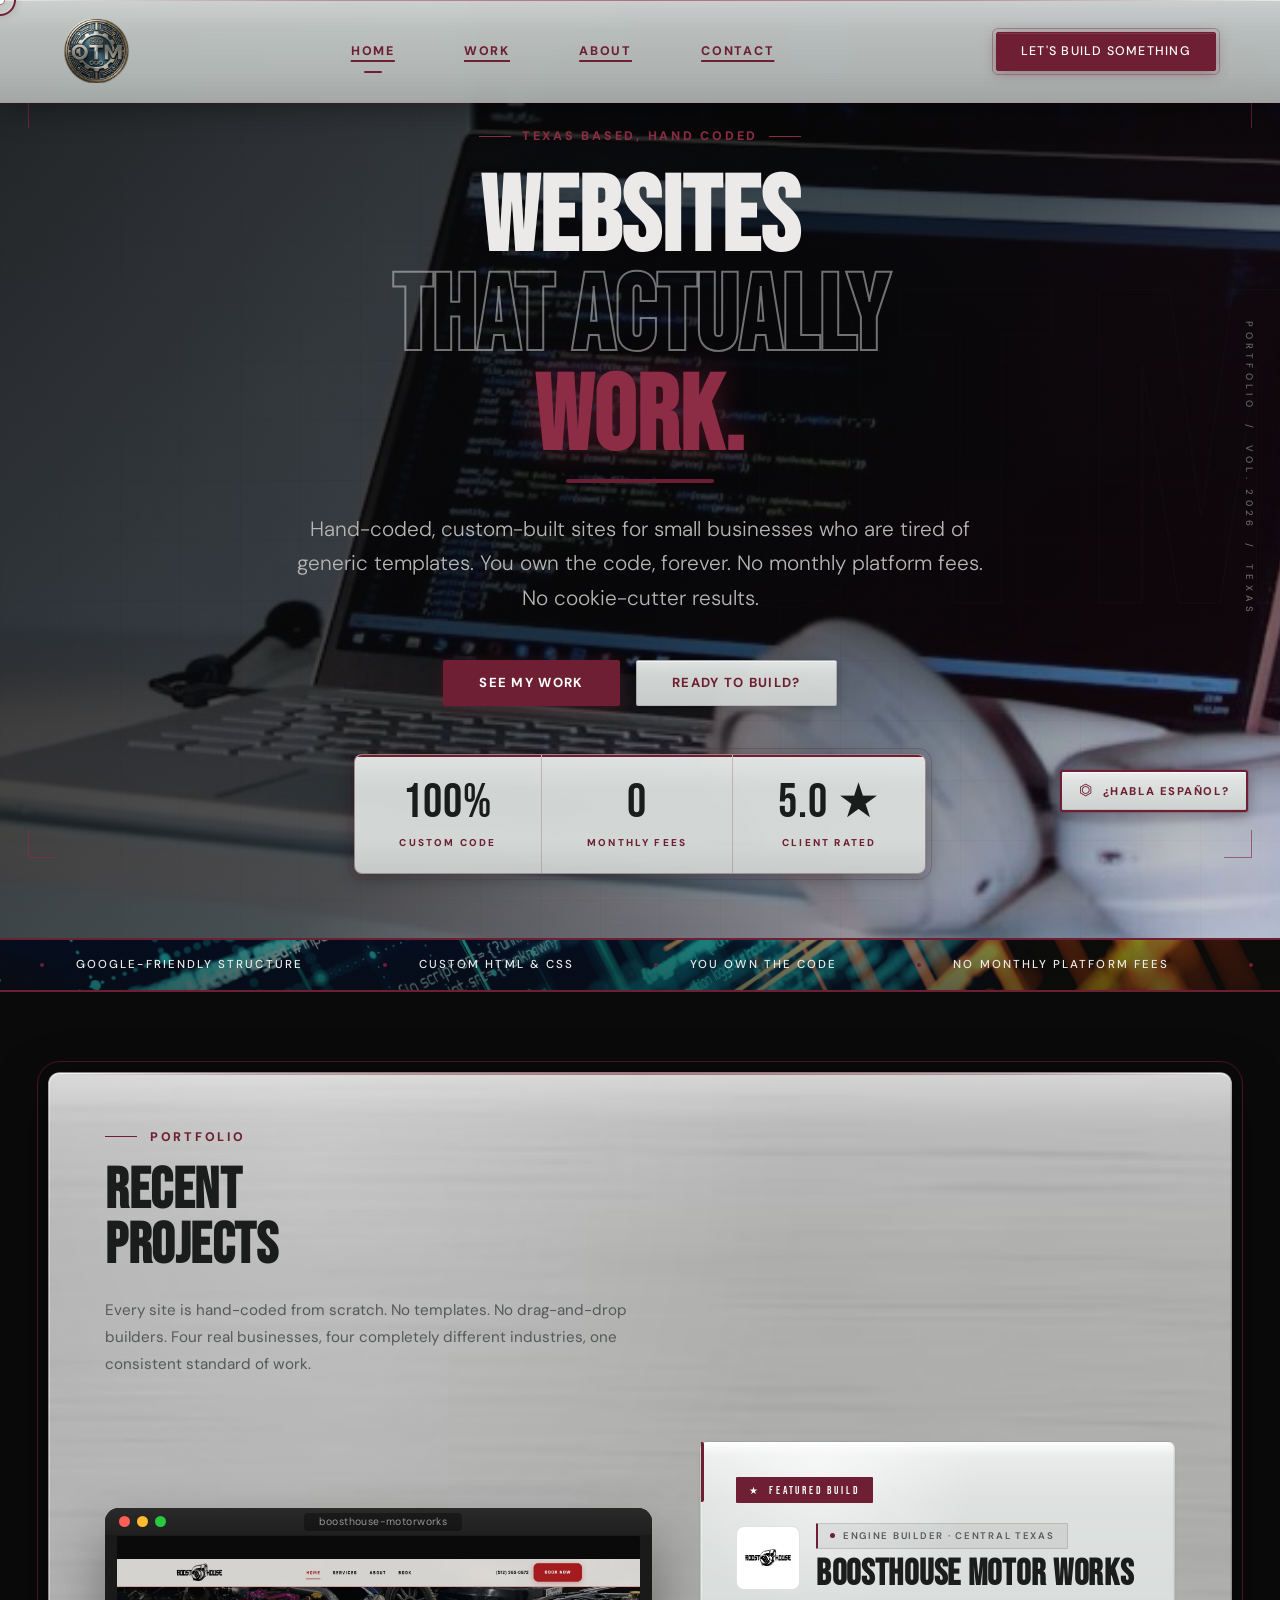
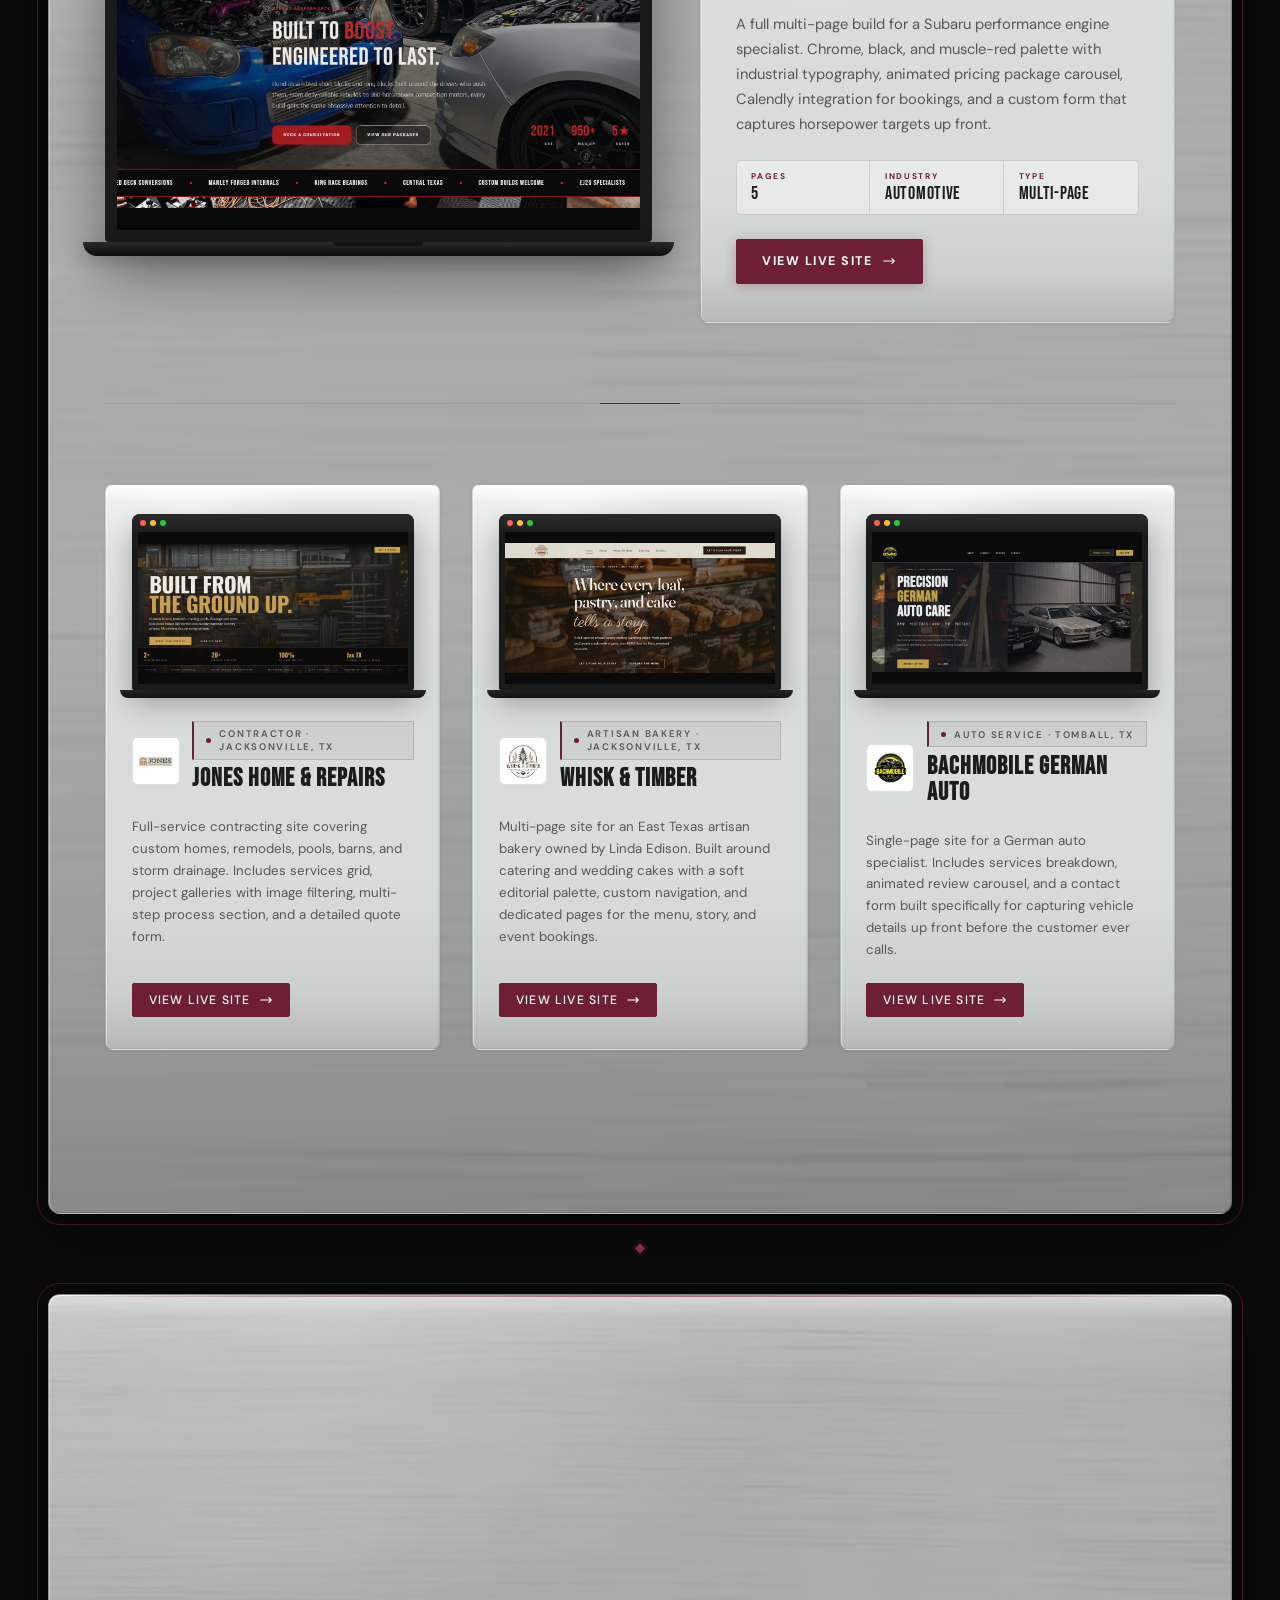
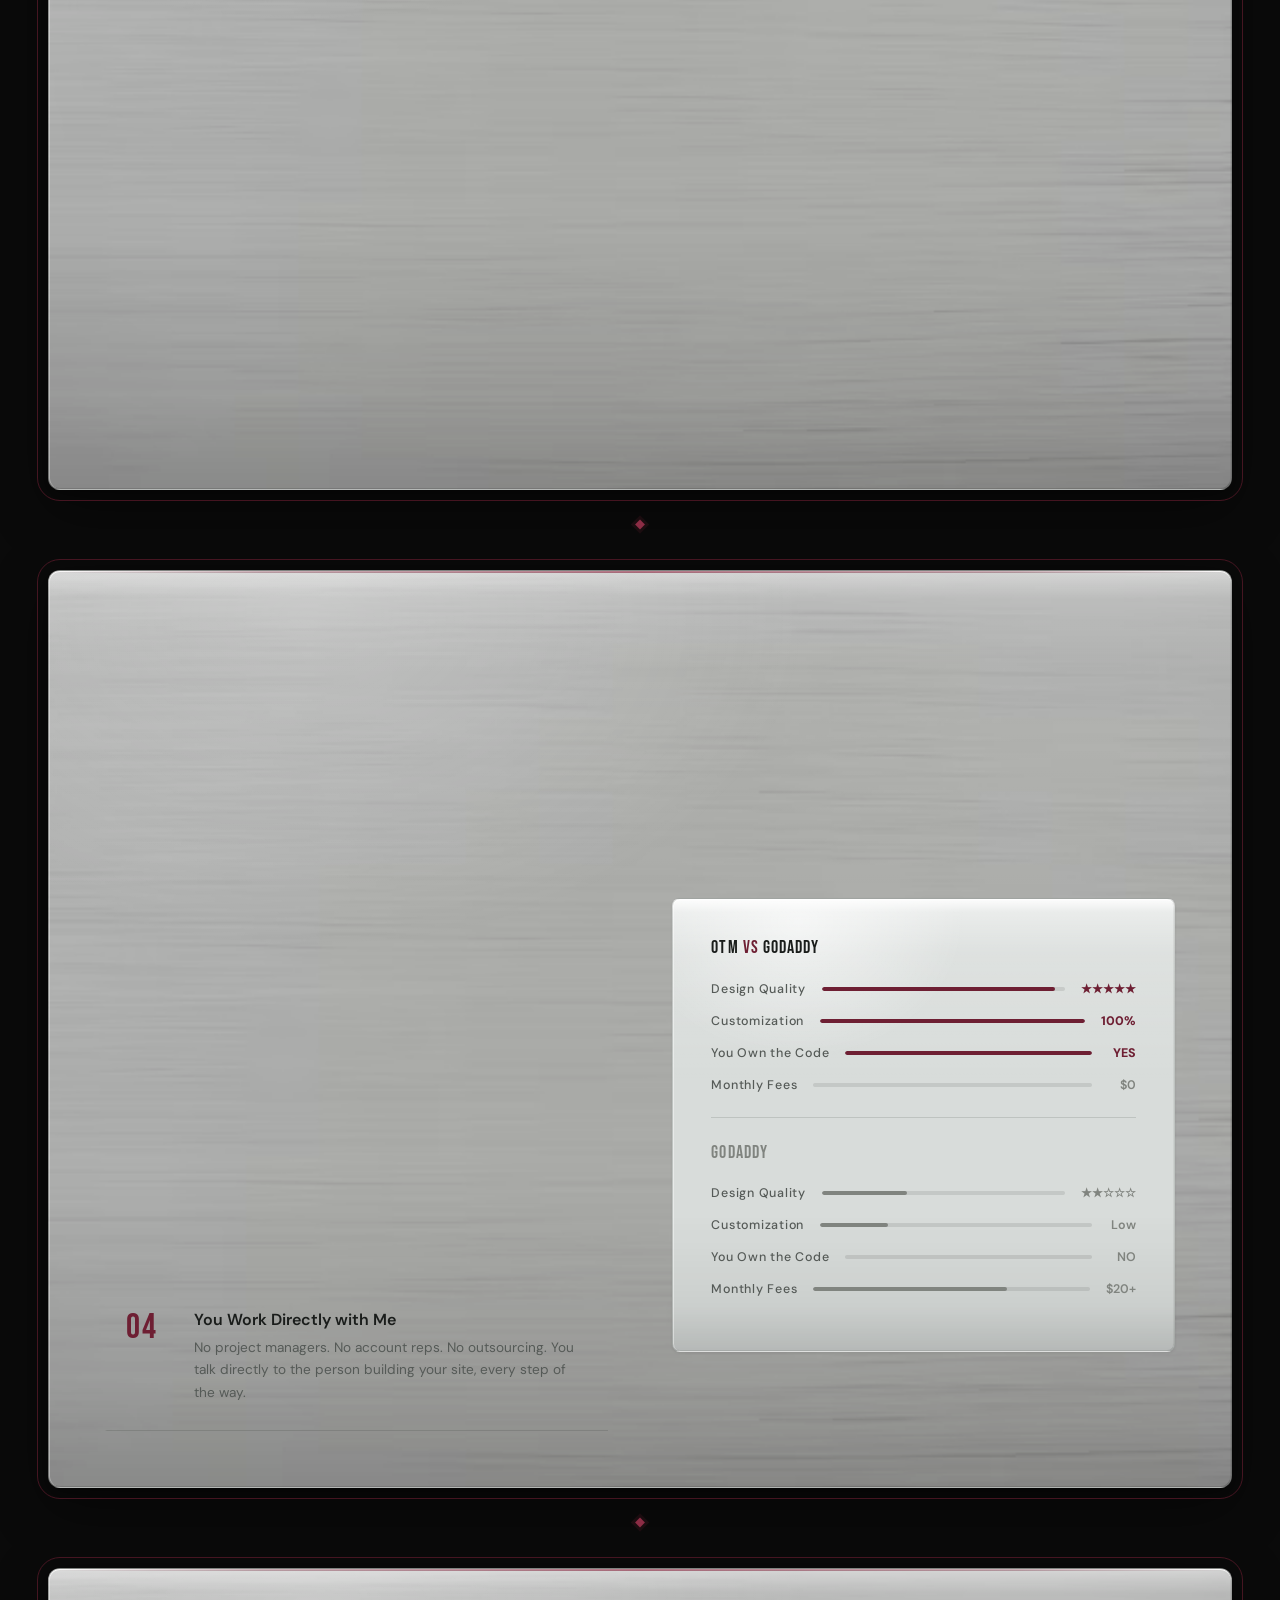
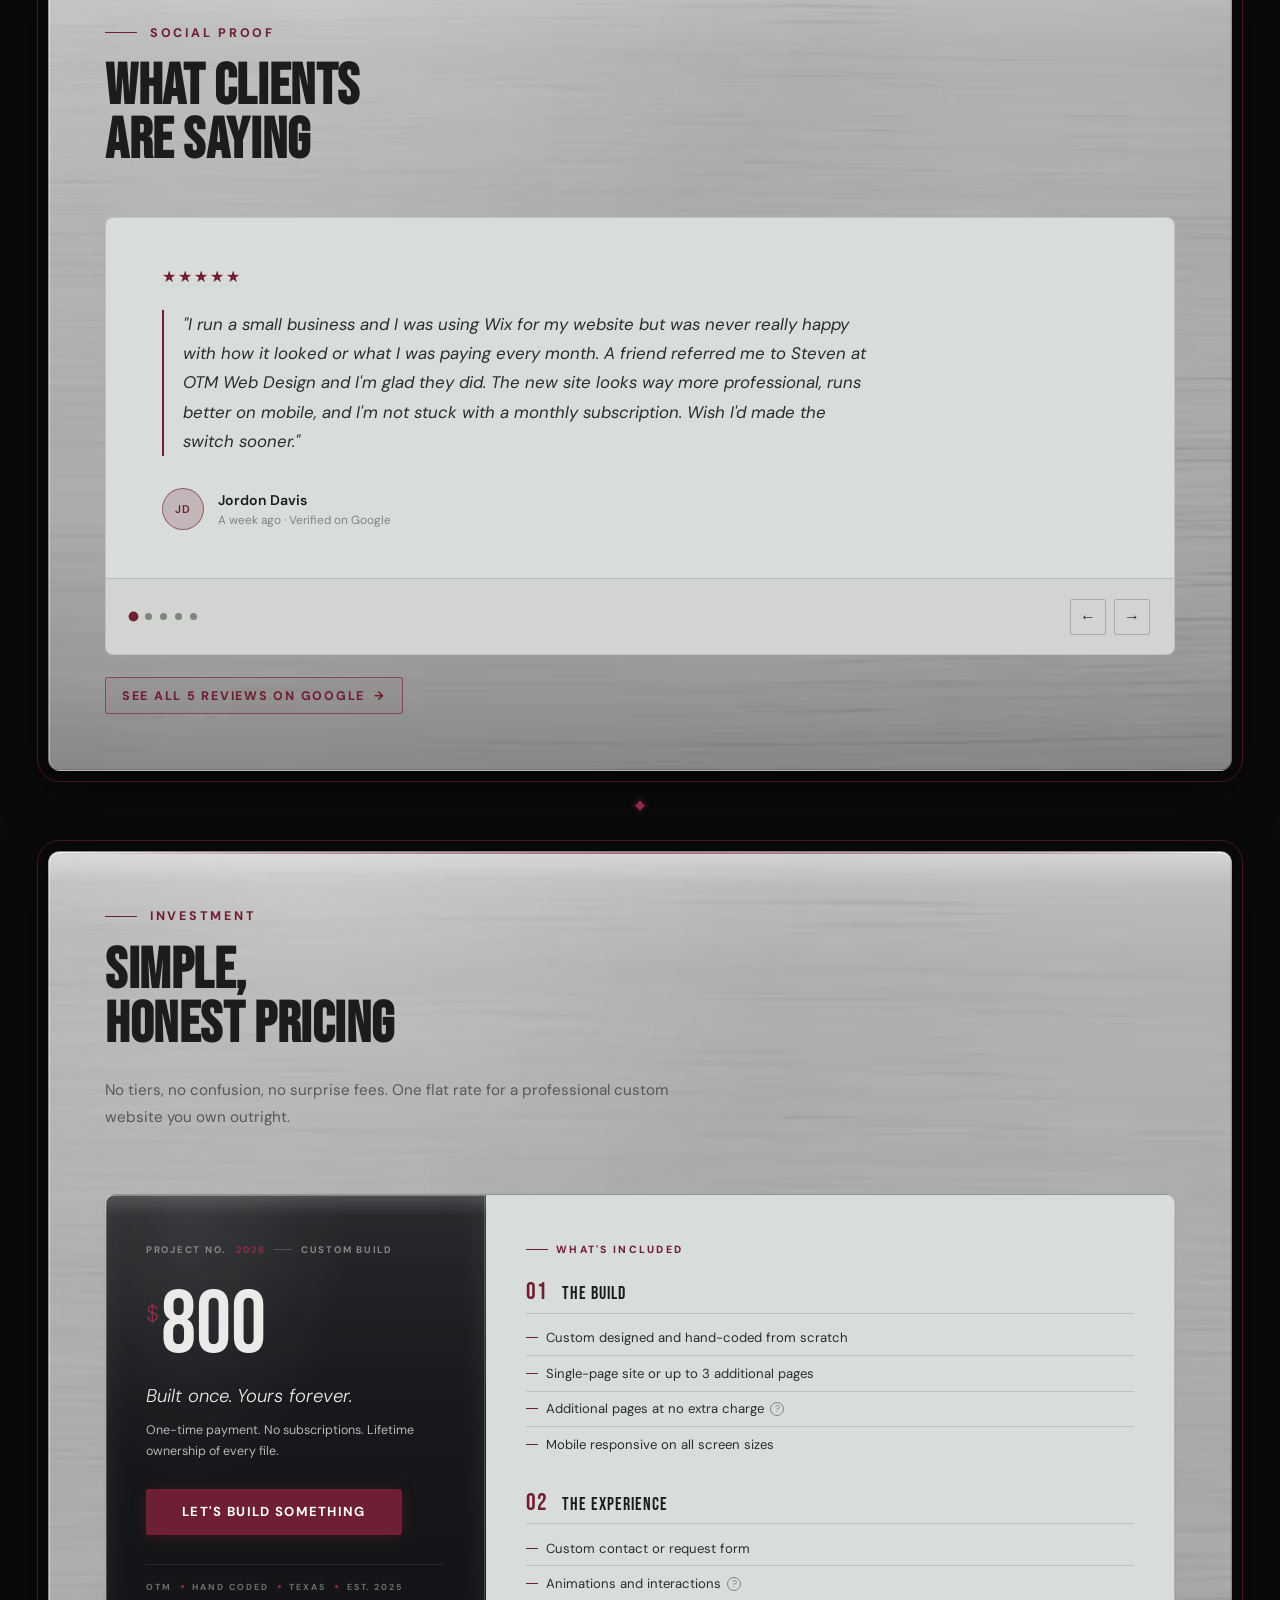
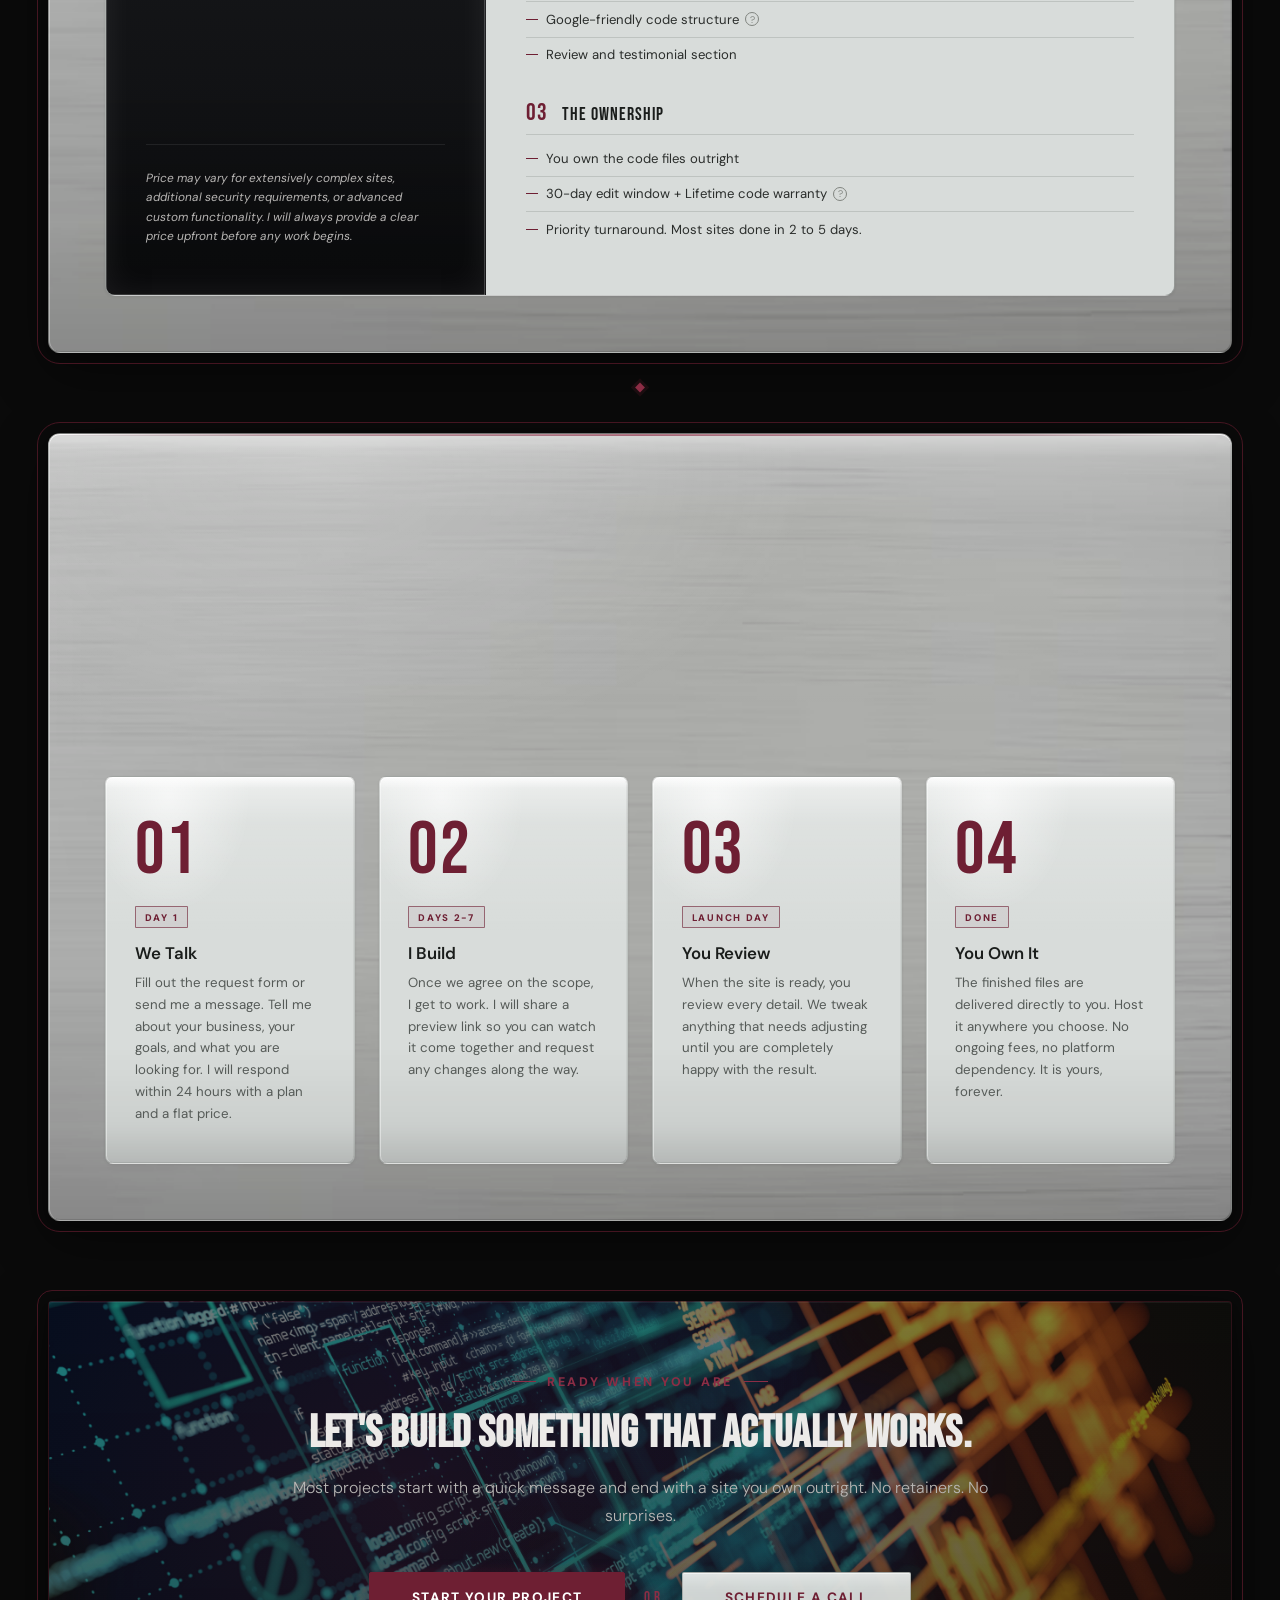
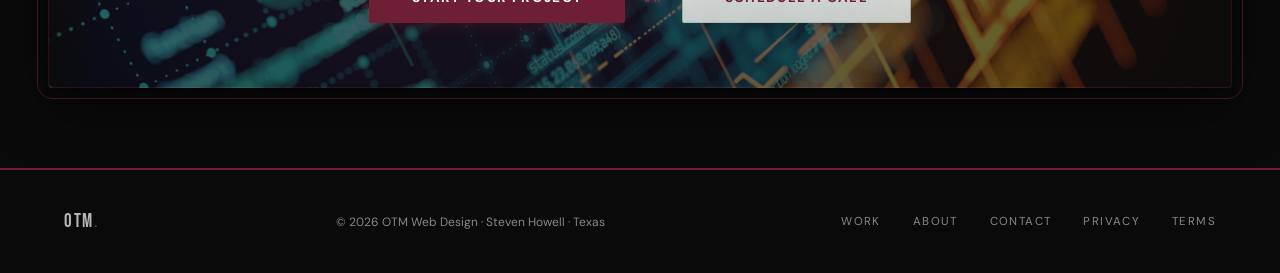
==== commit 1aa46c09: "added legal, and robots/sitemap" ====
--- a/index.html
+++ b/index.html
@@ -10,10 +10,10 @@
 <link href="https://fonts.googleapis.com/css2?family=Bebas+Neue&family=DM+Sans:ital,opsz,wght@0,9..40,300;0,9..40,400;0,9..40,500;0,9..40,700;1,9..40,300&display=swap" rel="stylesheet">
 
 <!-- FAVICON / SITE ICON -->
-<link rel="icon" href="/favicon.ico" sizes="any">
-<link rel="icon" type="image/png" sizes="48x48" href="/favicon-48.png">
-<link rel="icon" type="image/png" sizes="192x192" href="/favicon-192.png">
-<link rel="apple-touch-icon" sizes="180x180" href="/apple-touch-icon.png">
+<link rel="icon" href="/assets/favicon.ico" sizes="any">
+<link rel="icon" type="image/png" sizes="48x48" href="/assets/favicon-48.png">
+<link rel="icon" type="image/png" sizes="192x192" href="/assets/favicon-192.png">
+<link rel="apple-touch-icon" sizes="180x180" href="/assets/apple-touch-icon.png">
 <link rel="manifest" href="/site.webmanifest">
 <meta name="theme-color" content="#6E1F33">
 
@@ -656,6 +656,8 @@
     <a href="work.html" data-es="Trabajos">Work</a>
     <a href="about.html" data-es="Acerca de">About</a>
     <a href="contact.html" data-es="Contacto">Contact</a>
+    <a href="privacy.html" data-es="Privacidad">Privacy</a>
+    <a href="terms.html" data-es="Términos">Terms</a>
   </div>
 </footer>
 
